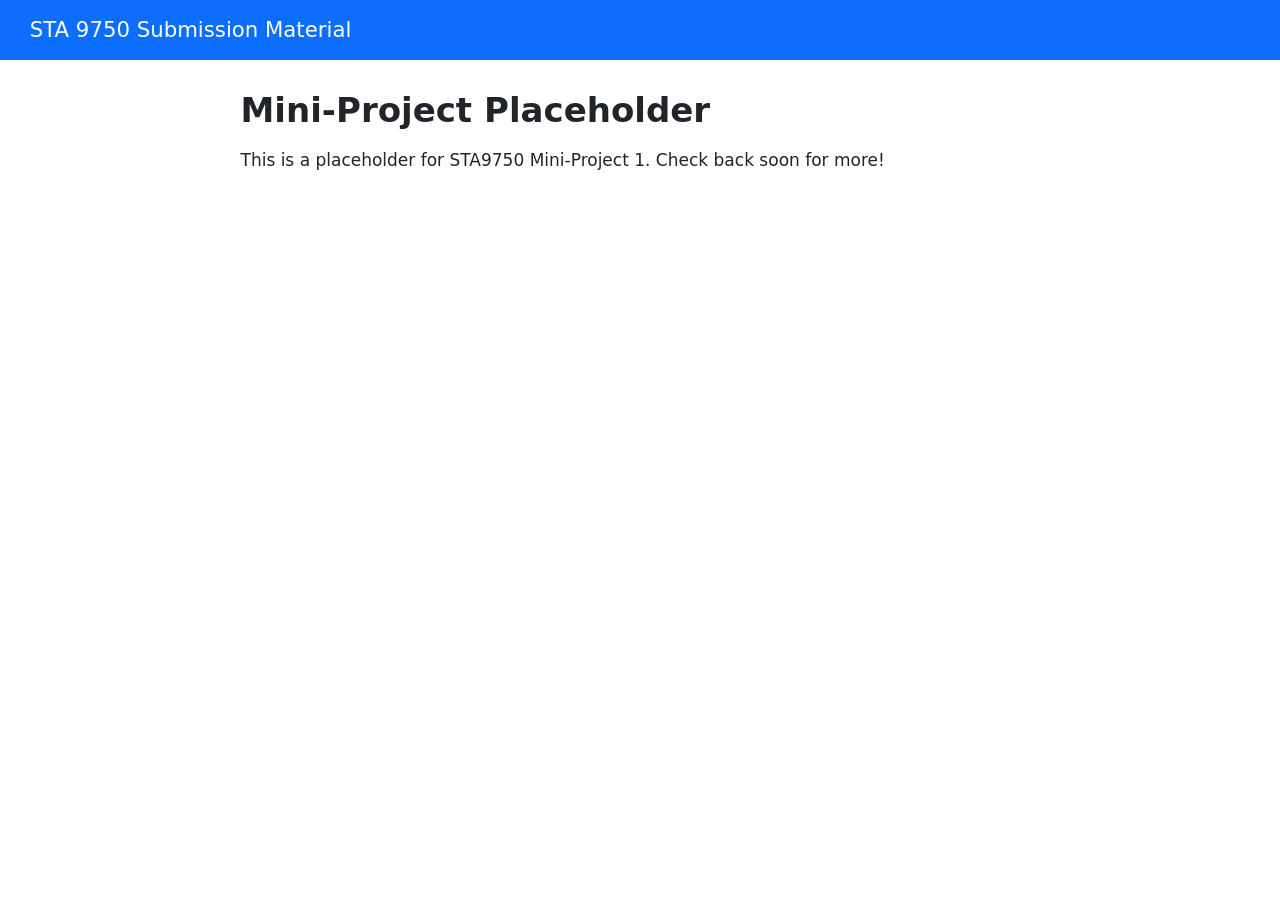
==== docs/mp01.html @ 12c5878e "Add mini-project placeholders" ====
<!DOCTYPE html>
<html xmlns="http://www.w3.org/1999/xhtml" lang="en" xml:lang="en"><head>

<meta charset="utf-8">
<meta name="generator" content="quarto-1.10.18">

<meta name="viewport" content="width=device-width, initial-scale=1.0, user-scalable=yes">


<title>Mini-Project Placeholder – STA 9750 Submission Material</title>
<style>
/* Default styles provided by pandoc.
** See https://pandoc.org/MANUAL.html#variables-for-html for config info.
*/
span.smallcaps{font-variant: small-caps;}
div.columns{display: flex; gap: 1.5em;}
div.column{flex: auto;}
@media screen {
div.columns{gap: min(4vw, 1.5em);}
div.column{overflow-x: auto;}
}
div.hanging-indent{margin-left: 1.5em; text-indent: -1.5em;}
ul.task-list{list-style: none;}
ul.task-list li input[type="checkbox"] {
  width: 0.8em;
  margin: 0 0.8em 0.2em -1em; /* quarto-specific, see https://github.com/quarto-dev/quarto-cli/issues/4556 */ 
  vertical-align: middle;
}
</style>


<script src="site_libs/quarto-nav/quarto-nav.js"></script>
<script src="site_libs/quarto-nav/headroom.min.js"></script>
<script src="site_libs/clipboard/clipboard.min.js"></script>
<script src="site_libs/quarto-search/autocomplete.umd.js"></script>
<script src="site_libs/quarto-search/fuse.min.js"></script>
<script src="site_libs/quarto-search/quarto-search.js"></script>
<meta name="quarto:offset" content="./">
<script src="site_libs/quarto-html/quarto.js" type="module"></script>
<script src="site_libs/quarto-html/tabsets/tabsets.js" type="module"></script>
<script src="site_libs/quarto-html/popper.min.js"></script>
<script src="site_libs/quarto-html/tippy.umd.min.js"></script>
<script src="site_libs/quarto-html/anchor.min.js"></script>
<link href="site_libs/quarto-html/tippy.css" rel="stylesheet">
<link href="site_libs/quarto-html/quarto-syntax-highlighting-64a204ab8560d761af7679ceaba22944.css" rel="stylesheet" id="quarto-text-highlighting-styles">
<script src="site_libs/bootstrap/bootstrap.min.js"></script>
<link href="site_libs/bootstrap/bootstrap-icons.css" rel="stylesheet">
<link href="site_libs/bootstrap/bootstrap-a9f7c53ffffb2ab028a0b0579c6d709a.min.css" rel="stylesheet" append-hash="true" id="quarto-bootstrap" data-mode="light">
<script id="quarto-search-options" type="application/json">{
  "location": "navbar",
  "copy-button": false,
  "collapse-after": 3,
  "panel-placement": "end",
  "type": "overlay",
  "limit": 50,
  "keyboard-shortcut": [
    "f",
    "/",
    "s"
  ],
  "show-item-context": false,
  "language": {
    "search-no-results-text": "No results",
    "search-matching-documents-text": "matching documents",
    "search-copy-link-title": "Copy link to search",
    "search-hide-matches-text": "Hide additional matches",
    "search-more-match-text": "more match in this document",
    "search-more-matches-text": "more matches in this document",
    "search-clear-button-title": "Clear",
    "search-text-placeholder": "",
    "search-detached-cancel-button-title": "Cancel",
    "search-submit-button-title": "Submit",
    "search-label": "Search"
  }
}</script>


</head>

<body class="nav-fixed fullcontent quarto-light">

<div id="quarto-search-results"></div>
  <header id="quarto-header" class="headroom fixed-top">
    <nav class="navbar navbar-expand-lg " data-bs-theme="dark">
      <div class="navbar-container container-fluid">
      <div class="navbar-brand-container mx-auto">
    <a class="navbar-brand" href="./index.html">
    <span class="navbar-title">STA 9750 Submission Material</span>
    </a>
  </div>
        <div class="quarto-navbar-tools tools-end">
</div>
      </div> <!-- /container-fluid -->
    </nav>
</header>
<!-- content -->
<div id="quarto-content" class="quarto-container page-columns page-rows-contents page-layout-article page-navbar">
<!-- sidebar -->
<!-- margin-sidebar -->
    
<!-- main -->
<main class="content" id="quarto-document-content">

<header id="title-block-header" class="quarto-title-block default">
<div class="quarto-title">
<h1 class="title">Mini-Project Placeholder</h1>
</div>



<div class="quarto-title-meta">

    
  
    
  </div>
  


</header>


<p>This is a placeholder for STA9750 Mini-Project 1. Check back soon for more!</p>



</main> <!-- /main -->
<script id="quarto-html-after-body" type="application/javascript">
  window.document.addEventListener("DOMContentLoaded", function (event) {
    const icon = "";
    const anchorJS = new window.AnchorJS();
    anchorJS.options = {
      placement: 'right',
      icon: icon
    };
    anchorJS.add('.anchored');
    const isCodeAnnotation = (el) => {
      for (const clz of el.classList) {
        if (clz.startsWith('code-annotation-')) {                     
          return true;
        }
      }
      return false;
    }
    const onCopySuccess = function(e) {
      // button target
      const button = e.trigger;
      // don't keep focus
      button.blur();
      // flash "checked"
      button.classList.add('code-copy-button-checked');
      var currentTitle = button.getAttribute("title");
      button.setAttribute("title", "Copied!");
      let tooltip;
      if (window.bootstrap) {
        button.setAttribute("data-bs-toggle", "tooltip");
        button.setAttribute("data-bs-placement", "left");
        button.setAttribute("data-bs-title", "Copied!");
        tooltip = new bootstrap.Tooltip(button, 
          { trigger: "manual", 
            customClass: "code-copy-button-tooltip",
            offset: [0, -8]});
        tooltip.show();    
      }
      setTimeout(function() {
        if (tooltip) {
          tooltip.hide();
          button.removeAttribute("data-bs-title");
          button.removeAttribute("data-bs-toggle");
          button.removeAttribute("data-bs-placement");
        }
        button.setAttribute("title", currentTitle);
        button.classList.remove('code-copy-button-checked');
      }, 1000);
      // clear code selection
      e.clearSelection();
    }
    const getTextToCopy = function(trigger) {
      const outerScaffold = trigger.parentElement.cloneNode(true);
      const codeEl = outerScaffold.querySelector('code');
      for (const childEl of codeEl.children) {
        if (isCodeAnnotation(childEl)) {
          childEl.remove();
        }
      }
      return codeEl.innerText;
    }
    const clipboard = new window.ClipboardJS('.code-copy-button:not([data-in-quarto-modal])', {
      text: getTextToCopy
    });
    clipboard.on('success', onCopySuccess);
    if (window.document.getElementById('quarto-embedded-source-code-modal')) {
      const clipboardModal = new window.ClipboardJS('.code-copy-button[data-in-quarto-modal]', {
        text: getTextToCopy,
        container: window.document.getElementById('quarto-embedded-source-code-modal')
      });
      clipboardModal.on('success', onCopySuccess);
    }
      var localhostRegex = new RegExp(/^(?:http|https):\/\/localhost\:?[0-9]*\//);
      var mailtoRegex = new RegExp(/^mailto:/);
        var filterRegex = new RegExp("https:\/\/kyalKyalLab\.github\.io\/STA9750-2026-FALL\/");
      var isInternal = (href) => {
          return filterRegex.test(href) || localhostRegex.test(href) || mailtoRegex.test(href);
      }
      // Inspect non-navigation links and adorn them if external
     var links = window.document.querySelectorAll('a[href]:not(.nav-link):not(.navbar-brand):not(.toc-action):not(.sidebar-link):not(.sidebar-item-toggle):not(.pagination-link):not(.no-external):not([aria-hidden]):not(.dropdown-item):not(.quarto-navigation-tool):not(.about-link)');
      for (var i=0; i<links.length; i++) {
        const link = links[i];
        if (!isInternal(link.href)) {
          // undo the damage that might have been done by quarto-nav.js in the case of
          // links that we want to consider external
          if (link.dataset.originalHref !== undefined) {
            link.href = link.dataset.originalHref;
          }
        }
      }
    function tippyHover(el, contentFn, onTriggerFn, onUntriggerFn) {
      const config = {
        allowHTML: true,
        maxWidth: 500,
        delay: 100,
        arrow: false,
        appendTo: function(el) {
            return el.parentElement;
        },
        interactive: true,
        interactiveBorder: 10,
        theme: 'quarto',
        placement: 'bottom-start',
      };
      if (contentFn) {
        config.content = contentFn;
      }
      if (onTriggerFn) {
        config.onTrigger = onTriggerFn;
      }
      if (onUntriggerFn) {
        config.onUntrigger = onUntriggerFn;
      }
      window.tippy(el, config); 
    }
    const noterefs = window.document.querySelectorAll('a[role="doc-noteref"]');
    for (var i=0; i<noterefs.length; i++) {
      const ref = noterefs[i];
      tippyHover(ref, function() {
        // use id or data attribute instead here
        let href = ref.getAttribute('data-footnote-href') || ref.getAttribute('href');
        try { href = new URL(href).hash; } catch {}
        const id = href.replace(/^#\/?/, "");
        const note = window.document.getElementById(id);
        if (note) {
          return note.innerHTML;
        } else {
          return "";
        }
      });
    }
    const xrefs = window.document.querySelectorAll('a.quarto-xref');
    const processXRef = (id, note) => {
      // Strip column container classes
      const stripColumnClz = (el) => {
        el.classList.remove("page-full", "page-columns");
        if (el.children) {
          for (const child of el.children) {
            stripColumnClz(child);
          }
        }
      }
      stripColumnClz(note)
      if (id === null || id.startsWith('sec-')) {
        // Special case sections, only their first couple elements
        const container = document.createElement("div");
        if (note.children && note.children.length > 2) {
          container.appendChild(note.children[0].cloneNode(true));
          for (let i = 1; i < note.children.length; i++) {
            const child = note.children[i];
            if (child.tagName === "P" && child.innerText === "") {
              continue;
            } else {
              container.appendChild(child.cloneNode(true));
              break;
            }
          }
          if (window.Quarto?.typesetMath) {
            window.Quarto.typesetMath(container);
          }
          return container.innerHTML
        } else {
          if (window.Quarto?.typesetMath) {
            window.Quarto.typesetMath(note);
          }
          return note.innerHTML;
        }
      } else {
        // Remove any anchor links if they are present
        const anchorLink = note.querySelector('a.anchorjs-link');
        if (anchorLink) {
          anchorLink.remove();
        }
        if (window.Quarto?.typesetMath) {
          window.Quarto.typesetMath(note);
        }
        if (note.classList.contains("callout")) {
          return note.outerHTML;
        } else {
          return note.innerHTML;
        }
      }
    }
    for (var i=0; i<xrefs.length; i++) {
      const xref = xrefs[i];
      tippyHover(xref, undefined, function(instance) {
        instance.disable();
        let url = xref.getAttribute('href');
        let hash = undefined; 
        if (url.startsWith('#')) {
          hash = url;
        } else {
          try { hash = new URL(url).hash; } catch {}
        }
        if (hash) {
          const id = hash.replace(/^#\/?/, "");
          const note = window.document.getElementById(id);
          if (note !== null) {
            try {
              const html = processXRef(id, note.cloneNode(true));
              instance.setContent(html);
            } finally {
              instance.enable();
              instance.show();
            }
          } else {
            // See if we can fetch this
            fetch(url.split('#')[0])
            .then(res => res.text())
            .then(html => {
              const parser = new DOMParser();
              const htmlDoc = parser.parseFromString(html, "text/html");
              const note = htmlDoc.getElementById(id);
              if (note !== null) {
                const html = processXRef(id, note);
                instance.setContent(html);
              } 
            }).finally(() => {
              instance.enable();
              instance.show();
            });
          }
        } else {
          // See if we can fetch a full url (with no hash to target)
          // This is a special case and we should probably do some content thinning / targeting
          fetch(url)
          .then(res => res.text())
          .then(html => {
            const parser = new DOMParser();
            const htmlDoc = parser.parseFromString(html, "text/html");
            const note = htmlDoc.querySelector('main.content');
            if (note !== null) {
              // This should only happen for chapter cross references
              // (since there is no id in the URL)
              // remove the first header
              if (note.children.length > 0 && note.children[0].tagName === "HEADER") {
                note.children[0].remove();
              }
              const html = processXRef(null, note);
              instance.setContent(html);
            } 
          }).finally(() => {
            instance.enable();
            instance.show();
          });
        }
      }, function(instance) {
      });
    }
        let selectedAnnoteEl;
        const selectorForAnnotation = ( cell, annotation) => {
          let cellAttr = 'data-code-cell="' + cell + '"';
          let lineAttr = 'data-code-annotation="' +  annotation + '"';
          const selector = 'span[' + cellAttr + '][' + lineAttr + ']';
          return selector;
        }
        const selectCodeLines = (annoteEl) => {
          const doc = window.document;
          const targetCell = annoteEl.getAttribute("data-target-cell");
          const targetAnnotation = annoteEl.getAttribute("data-target-annotation");
          const annoteSpan = window.document.querySelector(selectorForAnnotation(targetCell, targetAnnotation));
          const lines = annoteSpan.getAttribute("data-code-lines").split(",");
          const lineIds = lines.map((line) => {
            return targetCell + "-" + line;
          })
          let top = null;
          let height = null;
          let parent = null;
          if (lineIds.length > 0) {
              //compute the position of the single el (top and bottom and make a div)
              const el = window.document.getElementById(lineIds[0]);
              top = el.offsetTop;
              height = el.offsetHeight;
              parent = el.parentElement.parentElement;
            if (lineIds.length > 1) {
              const lastEl = window.document.getElementById(lineIds[lineIds.length - 1]);
              const bottom = lastEl.offsetTop + lastEl.offsetHeight;
              height = bottom - top;
            }
            if (top !== null && height !== null && parent !== null) {
              // cook up a div (if necessary) and position it 
              let div = window.document.getElementById("code-annotation-line-highlight");
              if (div === null) {
                div = window.document.createElement("div");
                div.setAttribute("id", "code-annotation-line-highlight");
                div.style.position = 'absolute';
                parent.appendChild(div);
              }
              div.style.top = top - 2 + "px";
              div.style.height = height + 4 + "px";
              div.style.left = 0;
              let gutterDiv = window.document.getElementById("code-annotation-line-highlight-gutter");
              if (gutterDiv === null) {
                gutterDiv = window.document.createElement("div");
                gutterDiv.setAttribute("id", "code-annotation-line-highlight-gutter");
                gutterDiv.style.position = 'absolute';
                const codeCell = window.document.getElementById(targetCell);
                const gutter = codeCell.querySelector('.code-annotation-gutter');
                gutter.appendChild(gutterDiv);
              }
              gutterDiv.style.top = top - 2 + "px";
              gutterDiv.style.height = height + 4 + "px";
            }
            selectedAnnoteEl = annoteEl;
          }
        };
        const unselectCodeLines = () => {
          const elementsIds = ["code-annotation-line-highlight", "code-annotation-line-highlight-gutter"];
          elementsIds.forEach((elId) => {
            const div = window.document.getElementById(elId);
            if (div) {
              div.remove();
            }
          });
          selectedAnnoteEl = undefined;
        };
          // Handle positioning of the toggle
      window.addEventListener(
        "resize",
        throttle(() => {
          elRect = undefined;
          if (selectedAnnoteEl) {
            selectCodeLines(selectedAnnoteEl);
          }
        }, 10)
      );
      function throttle(fn, ms) {
      let throttle = false;
      let timer;
        return (...args) => {
          if(!throttle) { // first call gets through
              fn.apply(this, args);
              throttle = true;
          } else { // all the others get throttled
              if(timer) clearTimeout(timer); // cancel #2
              timer = setTimeout(() => {
                fn.apply(this, args);
                timer = throttle = false;
              }, ms);
          }
        };
      }
        // Attach click handler to the DT
        const annoteDls = window.document.querySelectorAll('dt[data-target-cell]');
        for (const annoteDlNode of annoteDls) {
          annoteDlNode.addEventListener('click', (event) => {
            const clickedEl = event.target;
            if (clickedEl !== selectedAnnoteEl) {
              unselectCodeLines();
              const activeEl = window.document.querySelector('dt[data-target-cell].code-annotation-active');
              if (activeEl) {
                activeEl.classList.remove('code-annotation-active');
              }
              selectCodeLines(clickedEl);
              clickedEl.classList.add('code-annotation-active');
            } else {
              // Unselect the line
              unselectCodeLines();
              clickedEl.classList.remove('code-annotation-active');
            }
          });
        }
    const findCites = (el) => {
      const parentEl = el.parentElement;
      if (parentEl) {
        const cites = parentEl.dataset.cites;
        if (cites) {
          return {
            el,
            cites: cites.split(' ')
          };
        } else {
          return findCites(el.parentElement)
        }
      } else {
        return undefined;
      }
    };
    var bibliorefs = window.document.querySelectorAll('a[role="doc-biblioref"]');
    for (var i=0; i<bibliorefs.length; i++) {
      const ref = bibliorefs[i];
      const citeInfo = findCites(ref);
      if (citeInfo) {
        tippyHover(citeInfo.el, function() {
          var popup = window.document.createElement('div');
          citeInfo.cites.forEach(function(cite) {
            var citeDiv = window.document.createElement('div');
            citeDiv.classList.add('hanging-indent');
            citeDiv.classList.add('csl-entry');
            var biblioDiv = window.document.getElementById('ref-' + cite);
            if (biblioDiv) {
              citeDiv.innerHTML = biblioDiv.innerHTML;
            }
            popup.appendChild(citeDiv);
          });
          return popup.innerHTML;
        });
      }
    }
  });
  </script>
</div> <!-- /content -->




</body></html>
---- docs/site_libs/quarto-html/tippy.css ----
.tippy-box[data-animation=fade][data-state=hidden]{opacity:0}[data-tippy-root]{max-width:calc(100vw - 10px)}.tippy-box{position:relative;background-color:#333;color:#fff;border-radius:4px;font-size:14px;line-height:1.4;white-space:normal;outline:0;transition-property:transform,visibility,opacity}.tippy-box[data-placement^=top]>.tippy-arrow{bottom:0}.tippy-box[data-placement^=top]>.tippy-arrow:before{bottom:-7px;left:0;border-width:8px 8px 0;border-top-color:initial;transform-origin:center top}.tippy-box[data-placement^=bottom]>.tippy-arrow{top:0}.tippy-box[data-placement^=bottom]>.tippy-arrow:before{top:-7px;left:0;border-width:0 8px 8px;border-bottom-color:initial;transform-origin:center bottom}.tippy-box[data-placement^=left]>.tippy-arrow{right:0}.tippy-box[data-placement^=left]>.tippy-arrow:before{border-width:8px 0 8px 8px;border-left-color:initial;right:-7px;transform-origin:center left}.tippy-box[data-placement^=right]>.tippy-arrow{left:0}.tippy-box[data-placement^=right]>.tippy-arrow:before{left:-7px;border-width:8px 8px 8px 0;border-right-color:initial;transform-origin:center right}.tippy-box[data-inertia][data-state=visible]{transition-timing-function:cubic-bezier(.54,1.5,.38,1.11)}.tippy-arrow{width:16px;height:16px;color:#333}.tippy-arrow:before{content:"";position:absolute;border-color:transparent;border-style:solid}.tippy-content{position:relative;padding:5px 9px;z-index:1}
---- docs/site_libs/quarto-html/quarto-syntax-highlighting-64a204ab8560d761af7679ceaba22944.css ----
/* quarto syntax highlight colors */
:root {
  --quarto-hl-ot-color: #003B4F;
  --quarto-hl-at-color: #657422;
  --quarto-hl-ss-color: #20794D;
  --quarto-hl-an-color: #5E5E5E;
  --quarto-hl-fu-color: #4758AB;
  --quarto-hl-st-color: #20794D;
  --quarto-hl-cf-color: #003B4F;
  --quarto-hl-op-color: #5E5E5E;
  --quarto-hl-er-color: #AD0000;
  --quarto-hl-bn-color: #AD0000;
  --quarto-hl-al-color: #AD0000;
  --quarto-hl-va-color: #111111;
  --quarto-hl-bu-color: inherit;
  --quarto-hl-ex-color: inherit;
  --quarto-hl-pp-color: #AD0000;
  --quarto-hl-in-color: #5E5E5E;
  --quarto-hl-vs-color: #20794D;
  --quarto-hl-wa-color: #5E5E5E;
  --quarto-hl-do-color: #5E5E5E;
  --quarto-hl-im-color: #00769E;
  --quarto-hl-ch-color: #20794D;
  --quarto-hl-dt-color: #AD0000;
  --quarto-hl-fl-color: #AD0000;
  --quarto-hl-co-color: #5E5E5E;
  --quarto-hl-cv-color: #5E5E5E;
  --quarto-hl-cn-color: #8f5902;
  --quarto-hl-sc-color: #5E5E5E;
  --quarto-hl-dv-color: #AD0000;
  --quarto-hl-kw-color: #003B4F;
}

/* other quarto variables */
:root {
  --quarto-font-monospace: SFMono-Regular, Menlo, Monaco, Consolas, "Liberation Mono", "Courier New", monospace;
}

/* syntax highlight based on Pandoc's rules */
pre > code.sourceCode > span {
  color: #003B4F;
}

code.sourceCode > span {
  color: #003B4F;
}

div.sourceCode,
div.sourceCode pre.sourceCode {
  color: #003B4F;
}

/* Normal */
code span {
  color: #003B4F;
}

/* Alert */
code span.al {
  color: #AD0000;
  font-style: inherit;
}

/* Annotation */
code span.an {
  color: #5E5E5E;
  font-style: inherit;
}

/* Attribute */
code span.at {
  color: #657422;
  font-style: inherit;
}

/* BaseN */
code span.bn {
  color: #AD0000;
  font-style: inherit;
}

/* BuiltIn */
code span.bu {
  font-style: inherit;
}

/* ControlFlow */
code span.cf {
  color: #003B4F;
  font-weight: bold;
  font-style: inherit;
}

/* Char */
code span.ch {
  color: #20794D;
  font-style: inherit;
}

/* Constant */
code span.cn {
  color: #8f5902;
  font-style: inherit;
}

/* Comment */
code span.co {
  color: #5E5E5E;
  font-style: inherit;
}

/* CommentVar */
code span.cv {
  color: #5E5E5E;
  font-style: italic;
}

/* Documentation */
code span.do {
  color: #5E5E5E;
  font-style: italic;
}

/* DataType */
code span.dt {
  color: #AD0000;
  font-style: inherit;
}

/* DecVal */
code span.dv {
  color: #AD0000;
  font-style: inherit;
}

/* Error */
code span.er {
  color: #AD0000;
  font-style: inherit;
}

/* Extension */
code span.ex {
  font-style: inherit;
}

/* Float */
code span.fl {
  color: #AD0000;
  font-style: inherit;
}

/* Function */
code span.fu {
  color: #4758AB;
  font-style: inherit;
}

/* Import */
code span.im {
  color: #00769E;
  font-style: inherit;
}

/* Information */
code span.in {
  color: #5E5E5E;
  font-style: inherit;
}

/* Keyword */
code span.kw {
  color: #003B4F;
  font-weight: bold;
  font-style: inherit;
}

/* Operator */
code span.op {
  color: #5E5E5E;
  font-style: inherit;
}

/* Other */
code span.ot {
  color: #003B4F;
  font-style: inherit;
}

/* Preprocessor */
code span.pp {
  color: #AD0000;
  font-style: inherit;
}

/* SpecialChar */
code span.sc {
  color: #5E5E5E;
  font-style: inherit;
}

/* SpecialString */
code span.ss {
  color: #20794D;
  font-style: inherit;
}

/* String */
code span.st {
  color: #20794D;
  font-style: inherit;
}

/* Variable */
code span.va {
  color: #111111;
  font-style: inherit;
}

/* VerbatimString */
code span.vs {
  color: #20794D;
  font-style: inherit;
}

/* Warning */
code span.wa {
  color: #5E5E5E;
  font-style: italic;
}

.prevent-inlining {
  content: "</";
}

/*# sourceMappingURL=9d8d5bb603a83b8298b89080a598c93b.css.map */
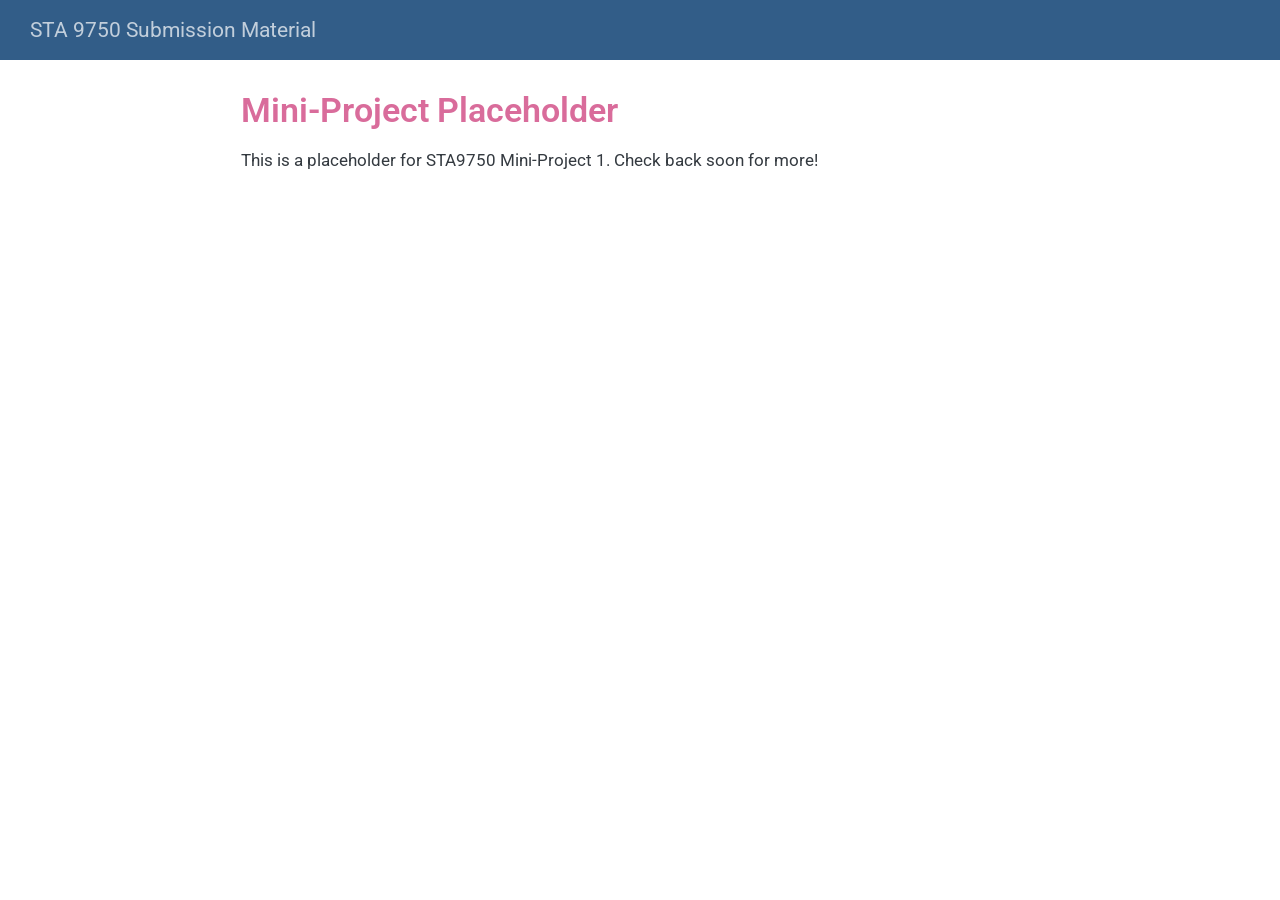
==== commit 575f5521: "update the bio and change the title color" ====
--- a/docs/mp01.html
+++ b/docs/mp01.html
@@ -45,7 +45,7 @@
 <link href="site_libs/quarto-html/quarto-syntax-highlighting-64a204ab8560d761af7679ceaba22944.css" rel="stylesheet" id="quarto-text-highlighting-styles">
 <script src="site_libs/bootstrap/bootstrap.min.js"></script>
 <link href="site_libs/bootstrap/bootstrap-icons.css" rel="stylesheet">
-<link href="site_libs/bootstrap/bootstrap-a9f7c53ffffb2ab028a0b0579c6d709a.min.css" rel="stylesheet" append-hash="true" id="quarto-bootstrap" data-mode="light">
+<link href="site_libs/bootstrap/bootstrap-ecffb29ab86c51f33a5c8b4be15da6e0.min.css" rel="stylesheet" append-hash="true" id="quarto-bootstrap" data-mode="light">
 <script id="quarto-search-options" type="application/json">{
   "location": "navbar",
   "copy-button": false,
@@ -75,6 +75,7 @@
 }</script>
 
 
+<link rel="stylesheet" href="styles.css">
 </head>
 
 <body class="nav-fixed fullcontent quarto-light">
--- a/docs/styles.css
+++ b/docs/styles.css
@@ -0,0 +1,3 @@
+h1.title {
+  color: #d96c9b;
+}
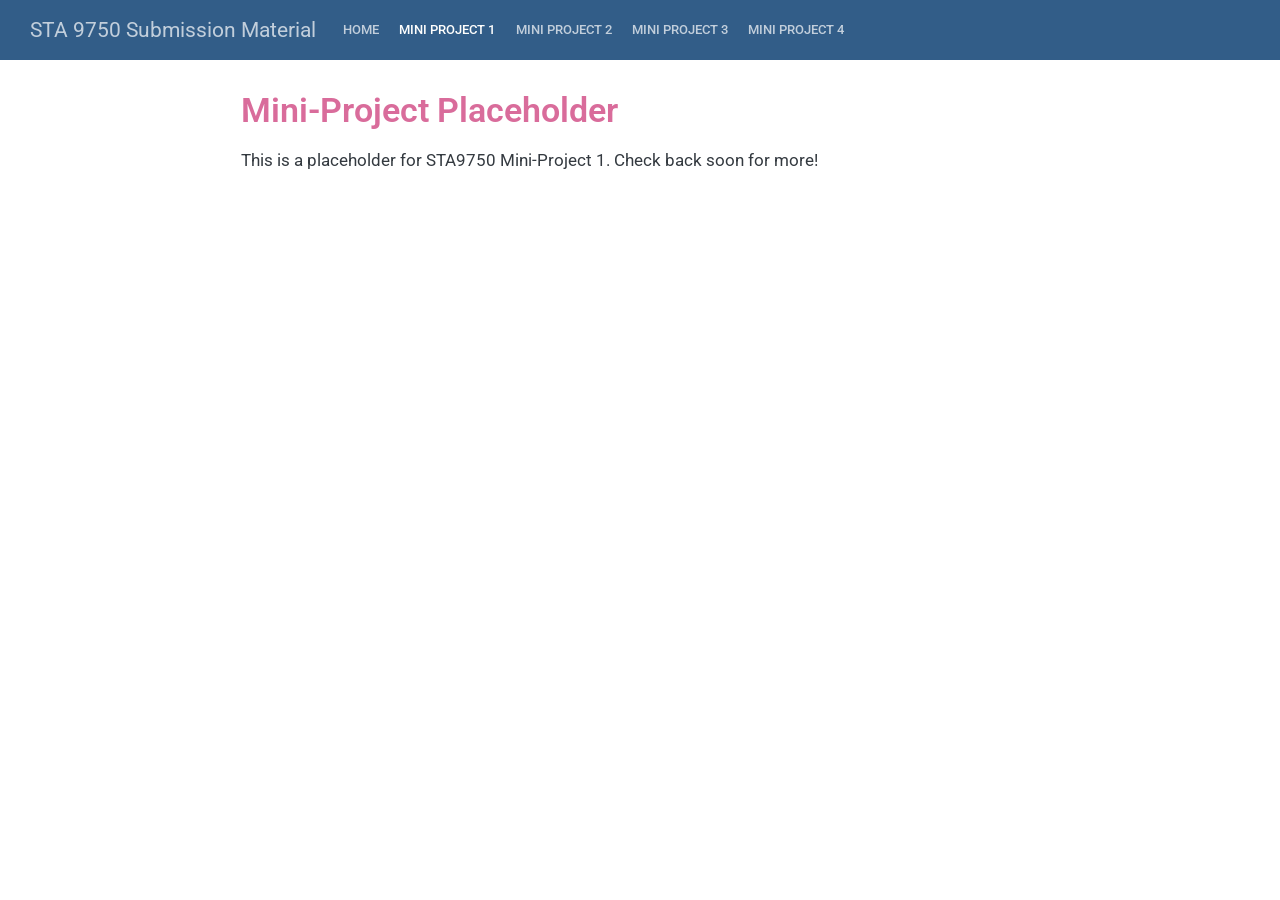
==== commit 70ea3545: "Add mini project navigation tabs" ====
--- a/docs/mp01.html
+++ b/docs/mp01.html
@@ -89,7 +89,34 @@
     <span class="navbar-title">STA 9750 Submission Material</span>
     </a>
   </div>
-        <div class="quarto-navbar-tools tools-end">
+          <button class="navbar-toggler" type="button" data-bs-toggle="collapse" data-bs-target="#navbarCollapse" aria-controls="navbarCollapse" role="menu" aria-expanded="false" aria-label="Toggle navigation" onclick="if (window.quartoToggleHeadroom) { window.quartoToggleHeadroom(); }">
+  <span class="navbar-toggler-icon"></span>
+</button>
+          <div class="collapse navbar-collapse" id="navbarCollapse">
+            <ul class="navbar-nav navbar-nav-scroll me-auto">
+  <li class="nav-item">
+    <a class="nav-link" href="./index.html"> 
+<span class="menu-text">Home</span></a>
+  </li>  
+  <li class="nav-item">
+    <a class="nav-link active" href="./mp01.html" aria-current="page"> 
+<span class="menu-text">Mini Project 1</span></a>
+  </li>  
+  <li class="nav-item">
+    <a class="nav-link" href="./mp02.html"> 
+<span class="menu-text">Mini Project 2</span></a>
+  </li>  
+  <li class="nav-item">
+    <a class="nav-link" href="./mp03.html"> 
+<span class="menu-text">Mini Project 3</span></a>
+  </li>  
+  <li class="nav-item">
+    <a class="nav-link" href="./mp04.html"> 
+<span class="menu-text">Mini Project 4</span></a>
+  </li>  
+</ul>
+          </div> <!-- /navcollapse -->
+            <div class="quarto-navbar-tools">
 </div>
       </div> <!-- /container-fluid -->
     </nav>
--- a/docs/styles.css
+++ b/docs/styles.css
@@ -1,3 +1,33 @@
 h1.title {
   color: #d96c9b;
-}+}
+
+
+/* Cute pink social buttons */
+
+.connect-buttons {
+  display: flex;
+  gap: 12px;
+  flex-wrap: wrap;
+  margin-top: 15px;
+}
+
+.connect-button {
+  display: inline-block;
+  background-color: #FCE4EC;
+  color: #AD326A !important;
+  padding: 11px 24px;
+  border-radius: 30px;
+  border: 1px solid #F8BBD0;
+  font-weight: 600;
+  text-decoration: none !important;
+  box-shadow: 0 3px 8px rgba(180, 55, 100, 0.10);
+  transition: all 0.2s ease;
+}
+
+.connect-button:hover {
+  background-color: #E96B9B;
+  color: white !important;
+  border-color: #E96B9B;
+  transform: translateY(-2px);
+}
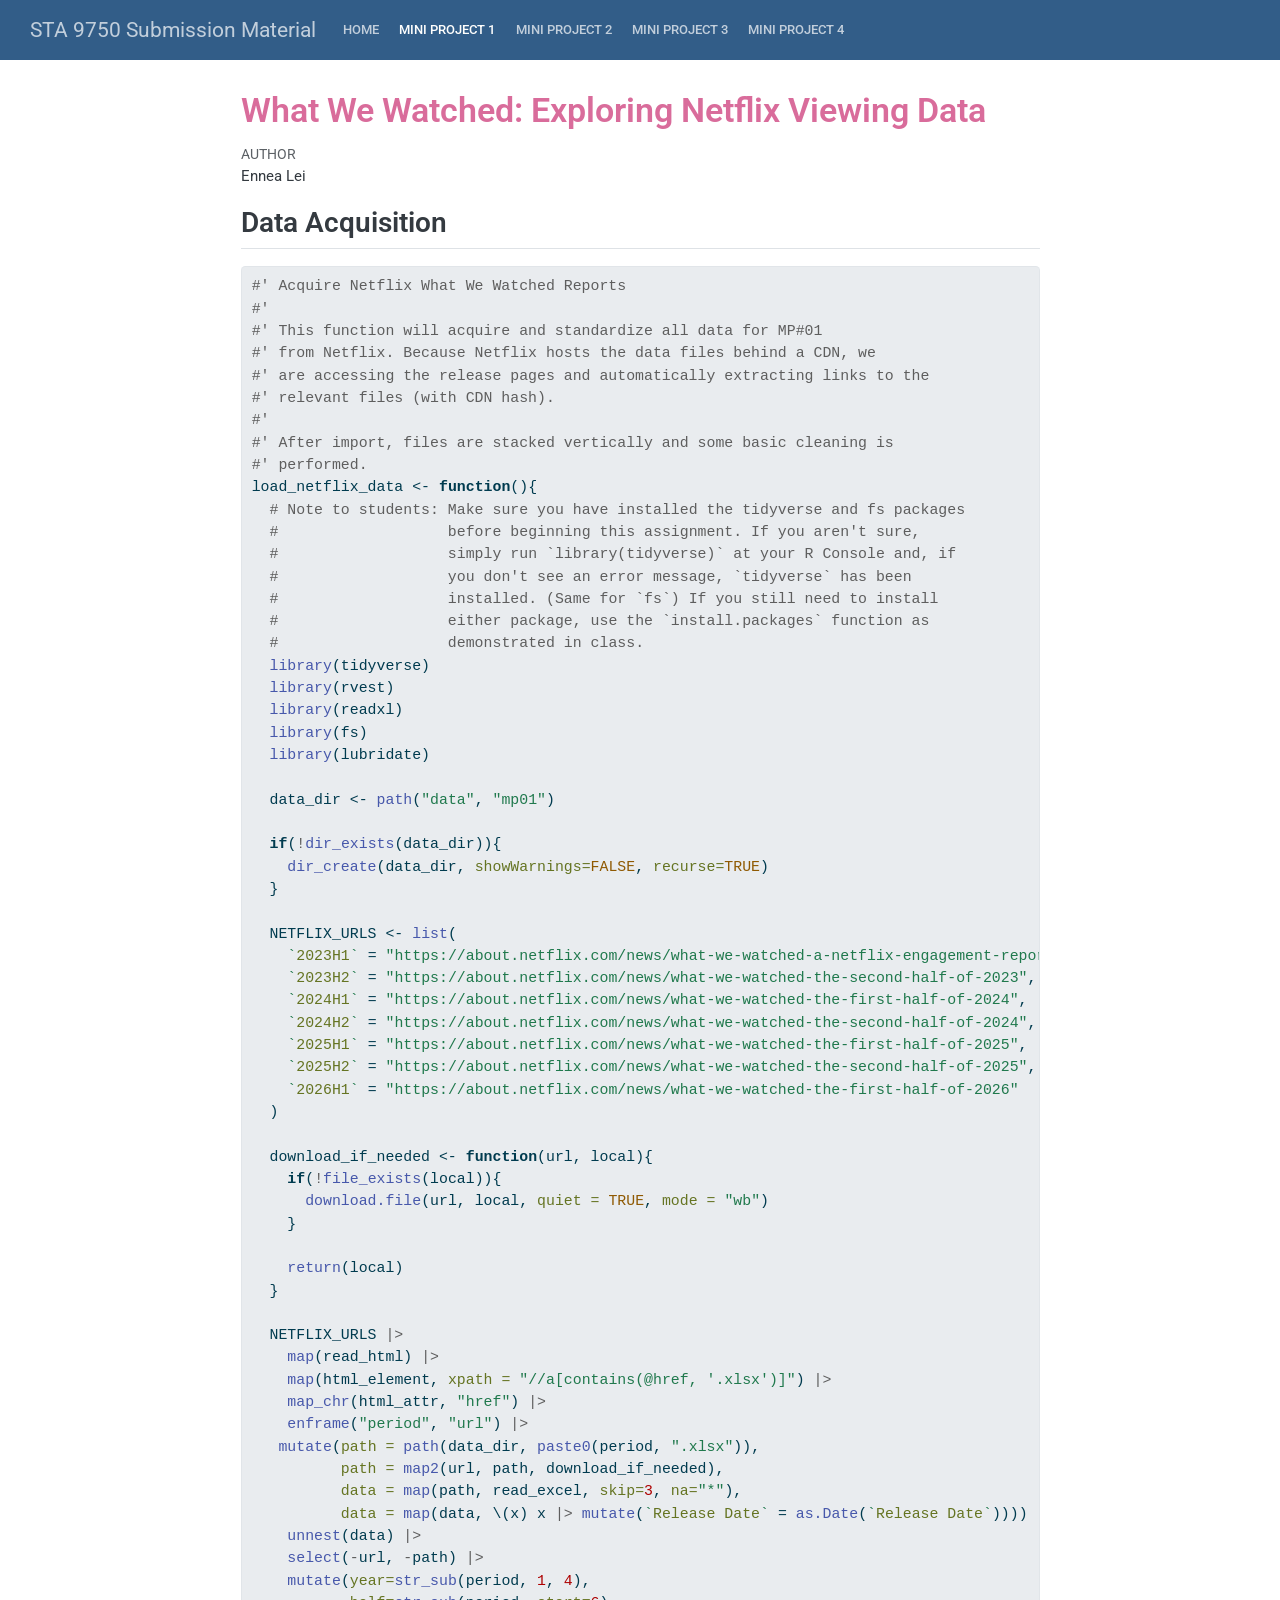
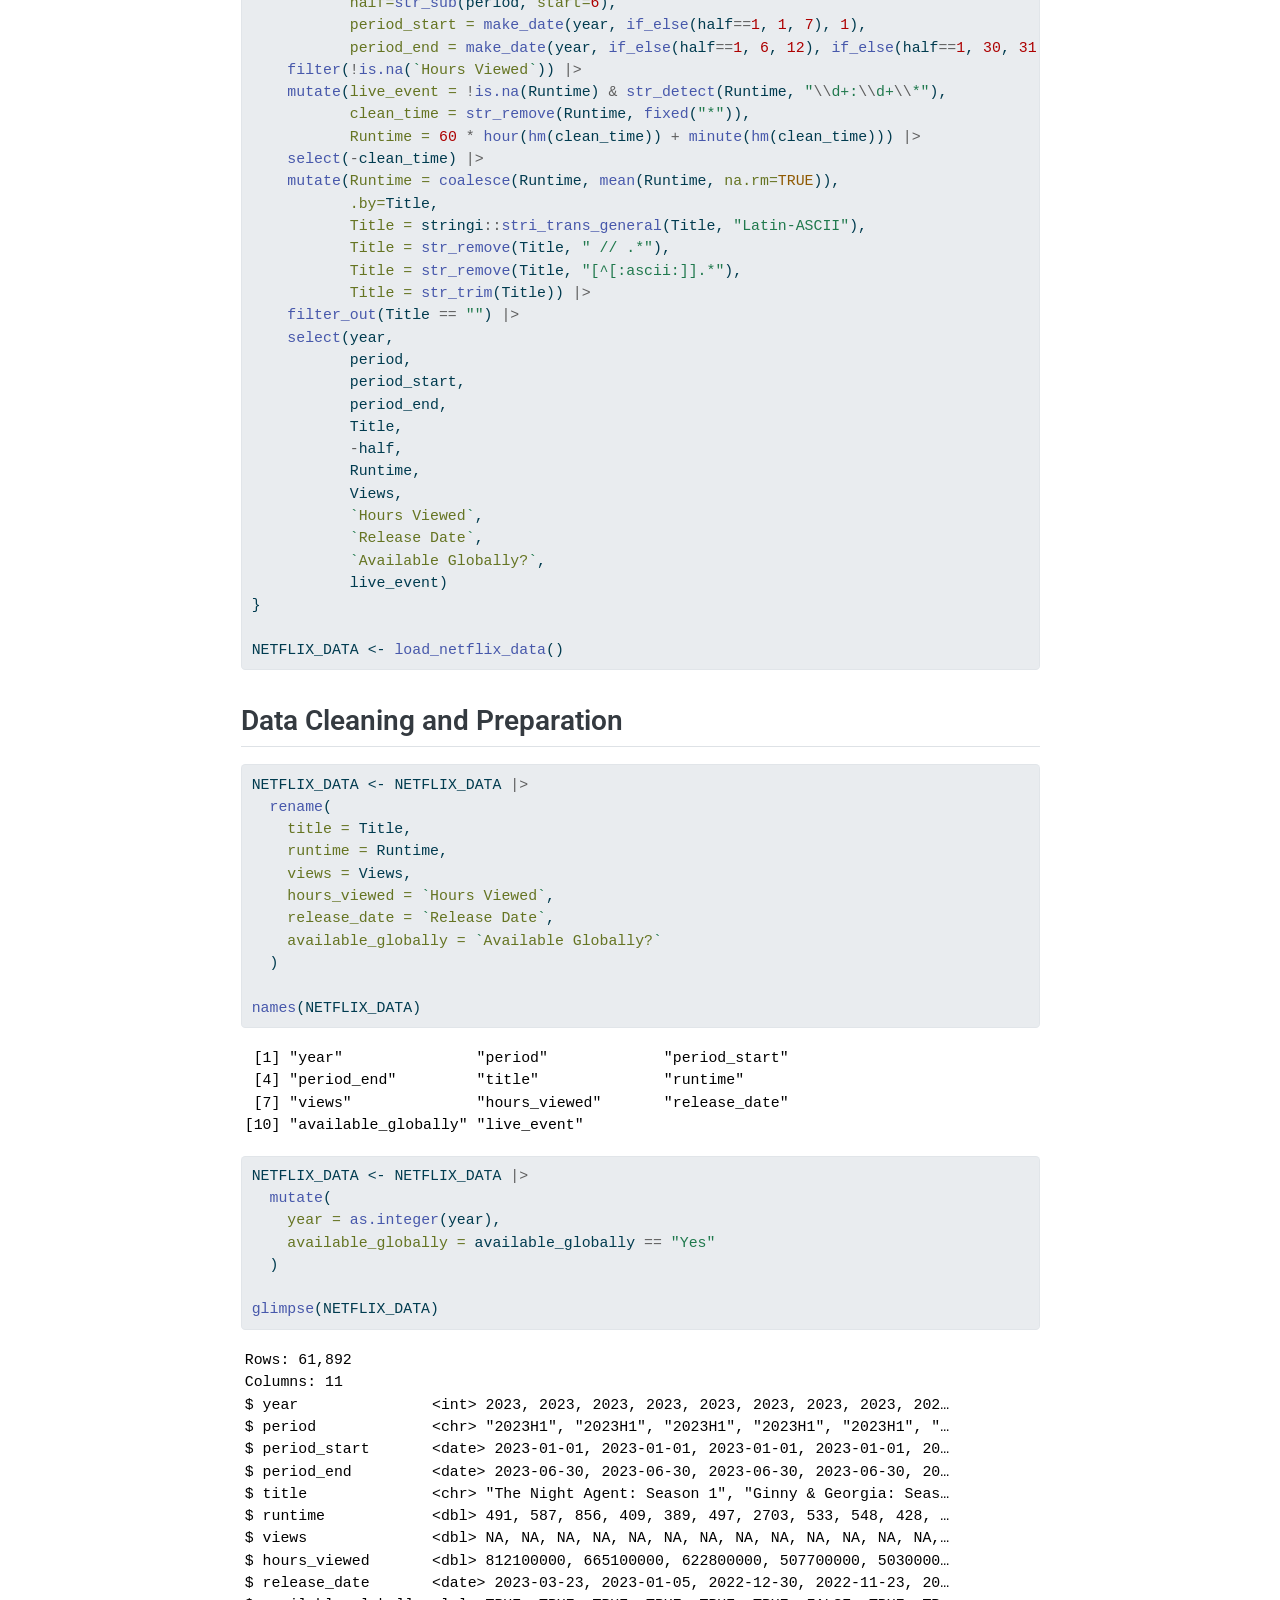
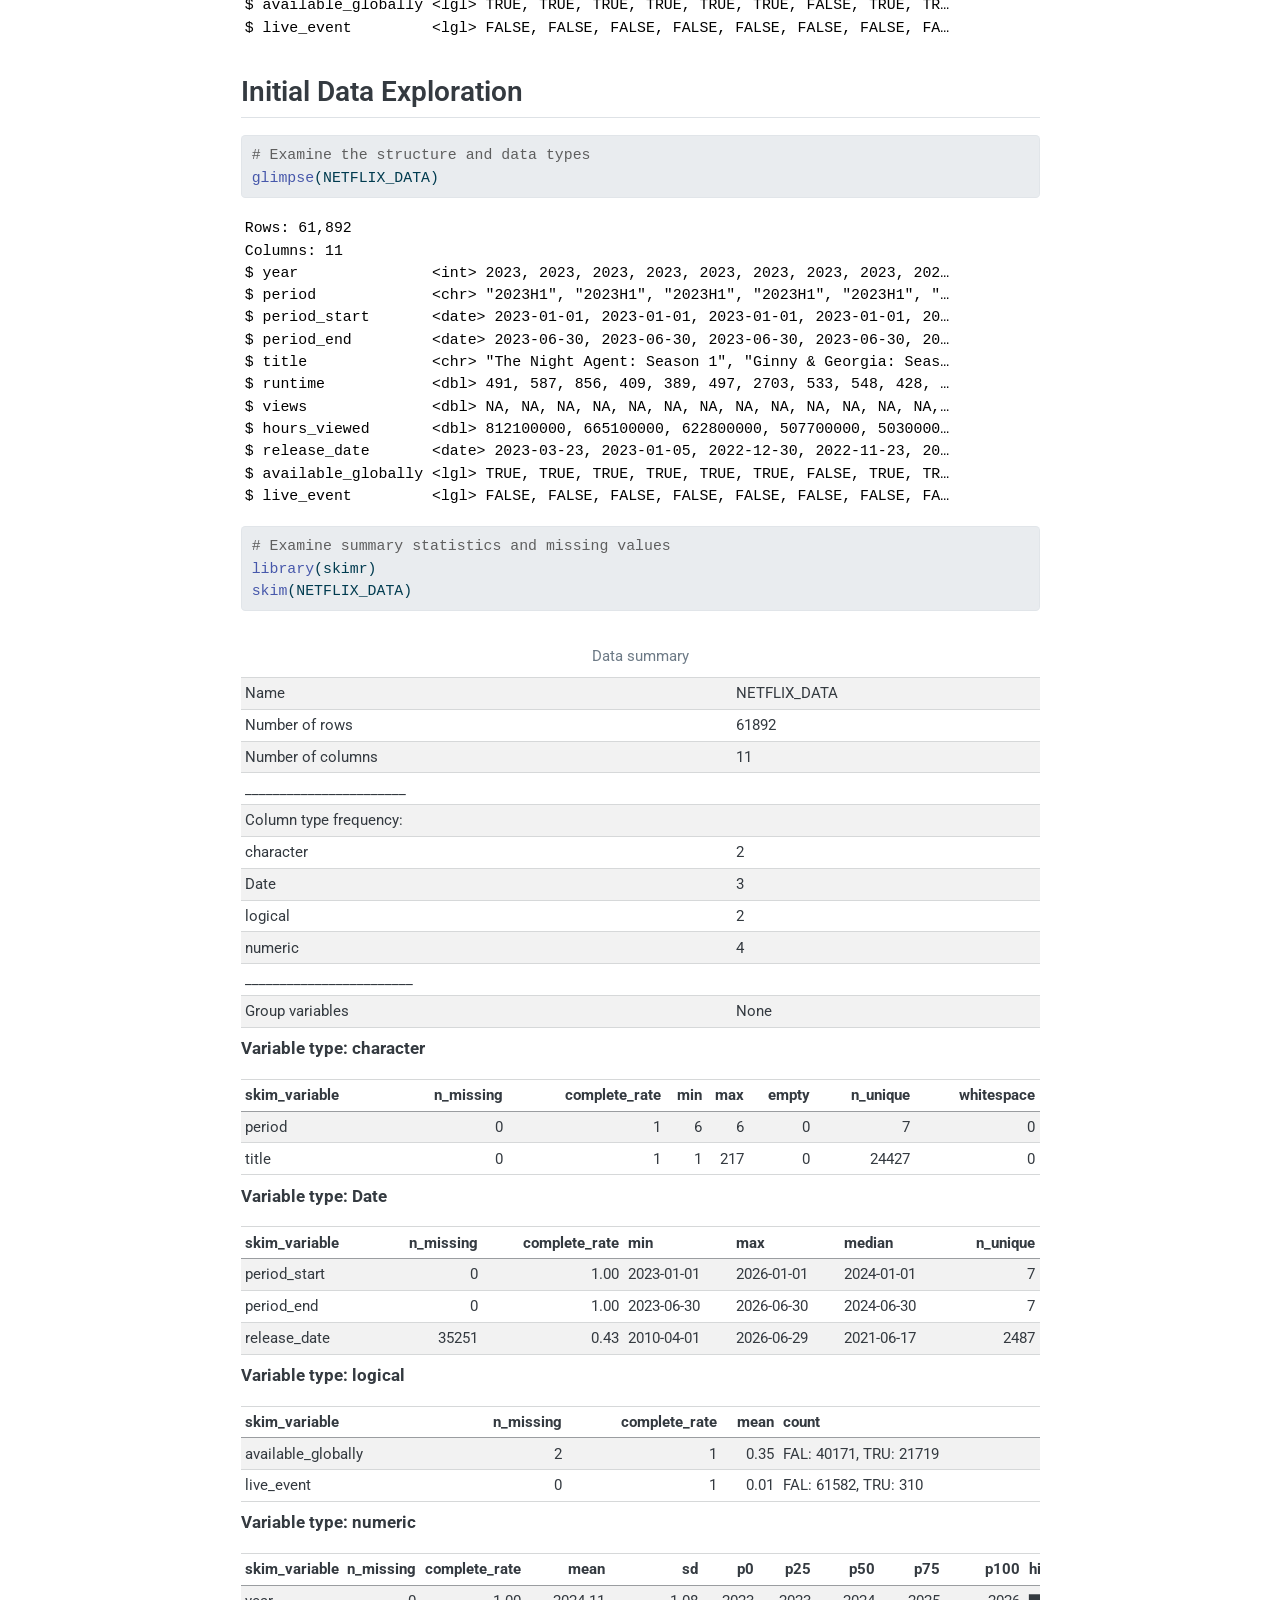
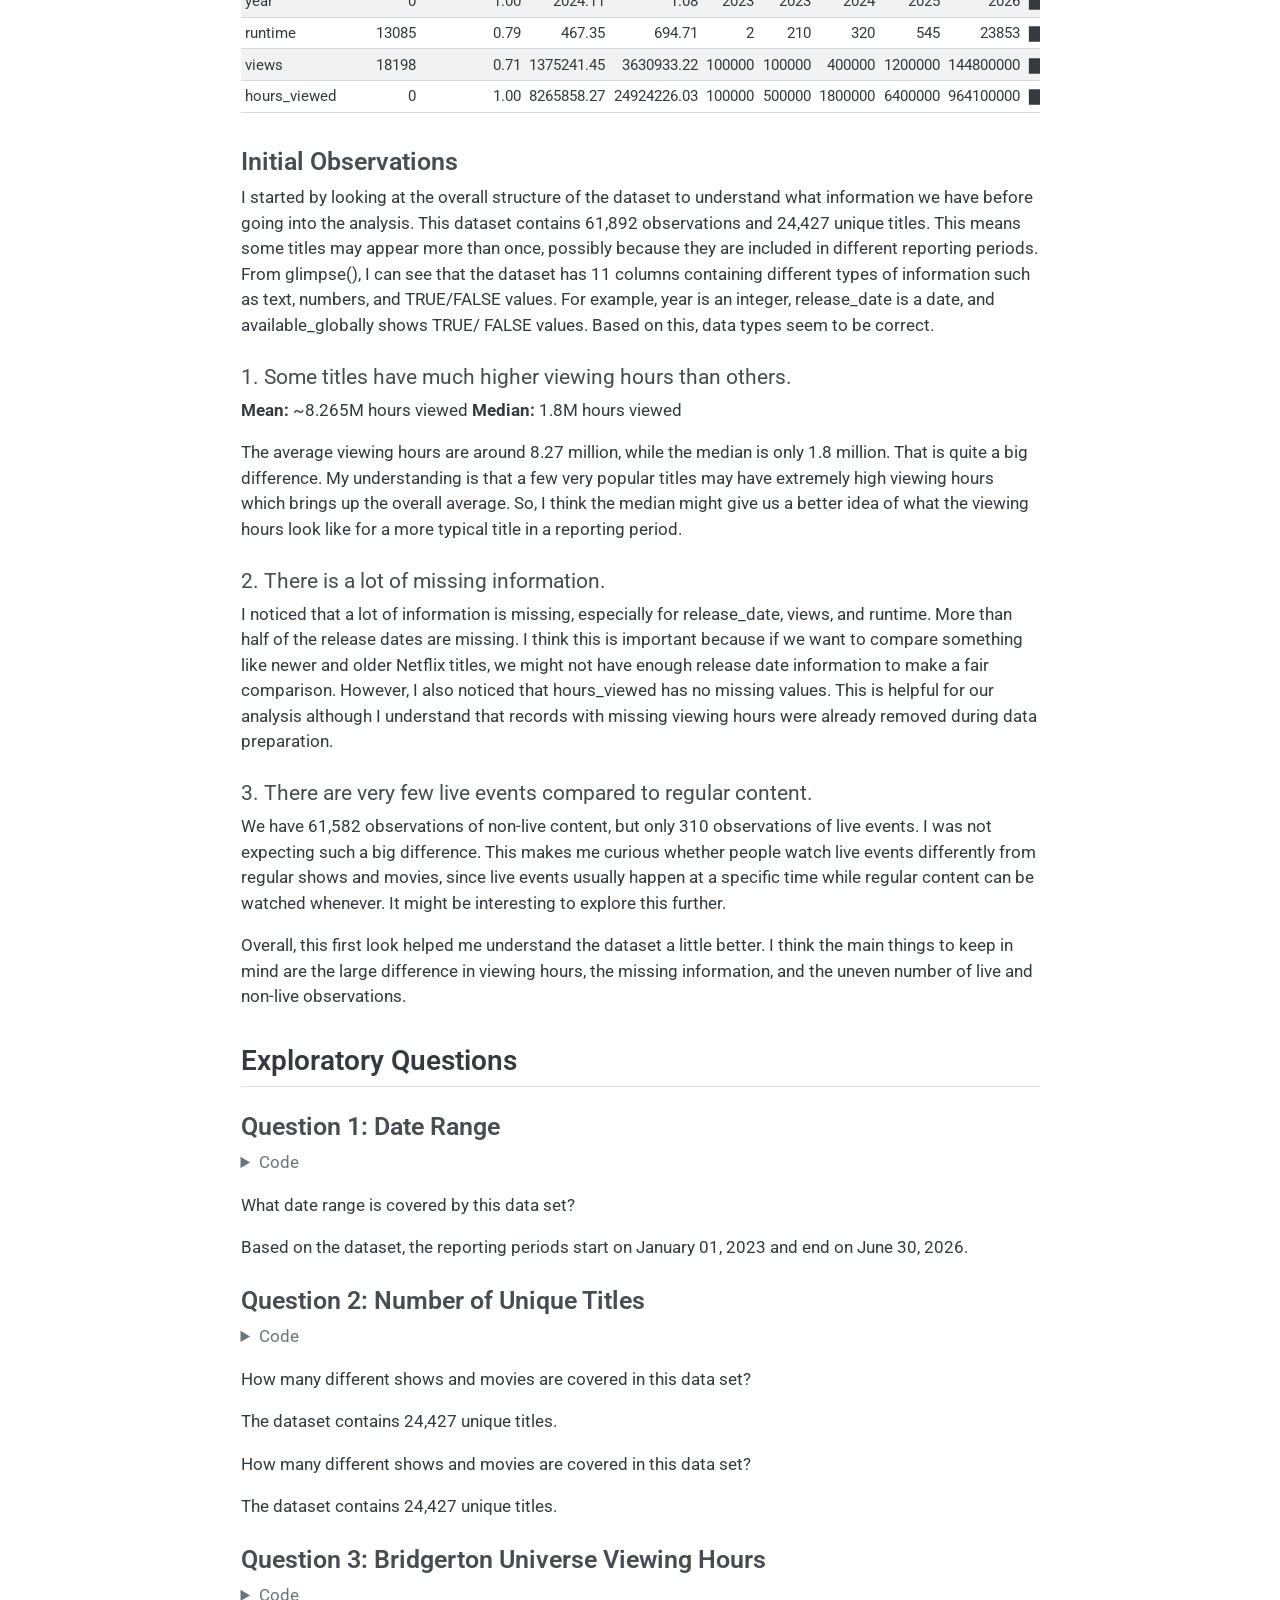
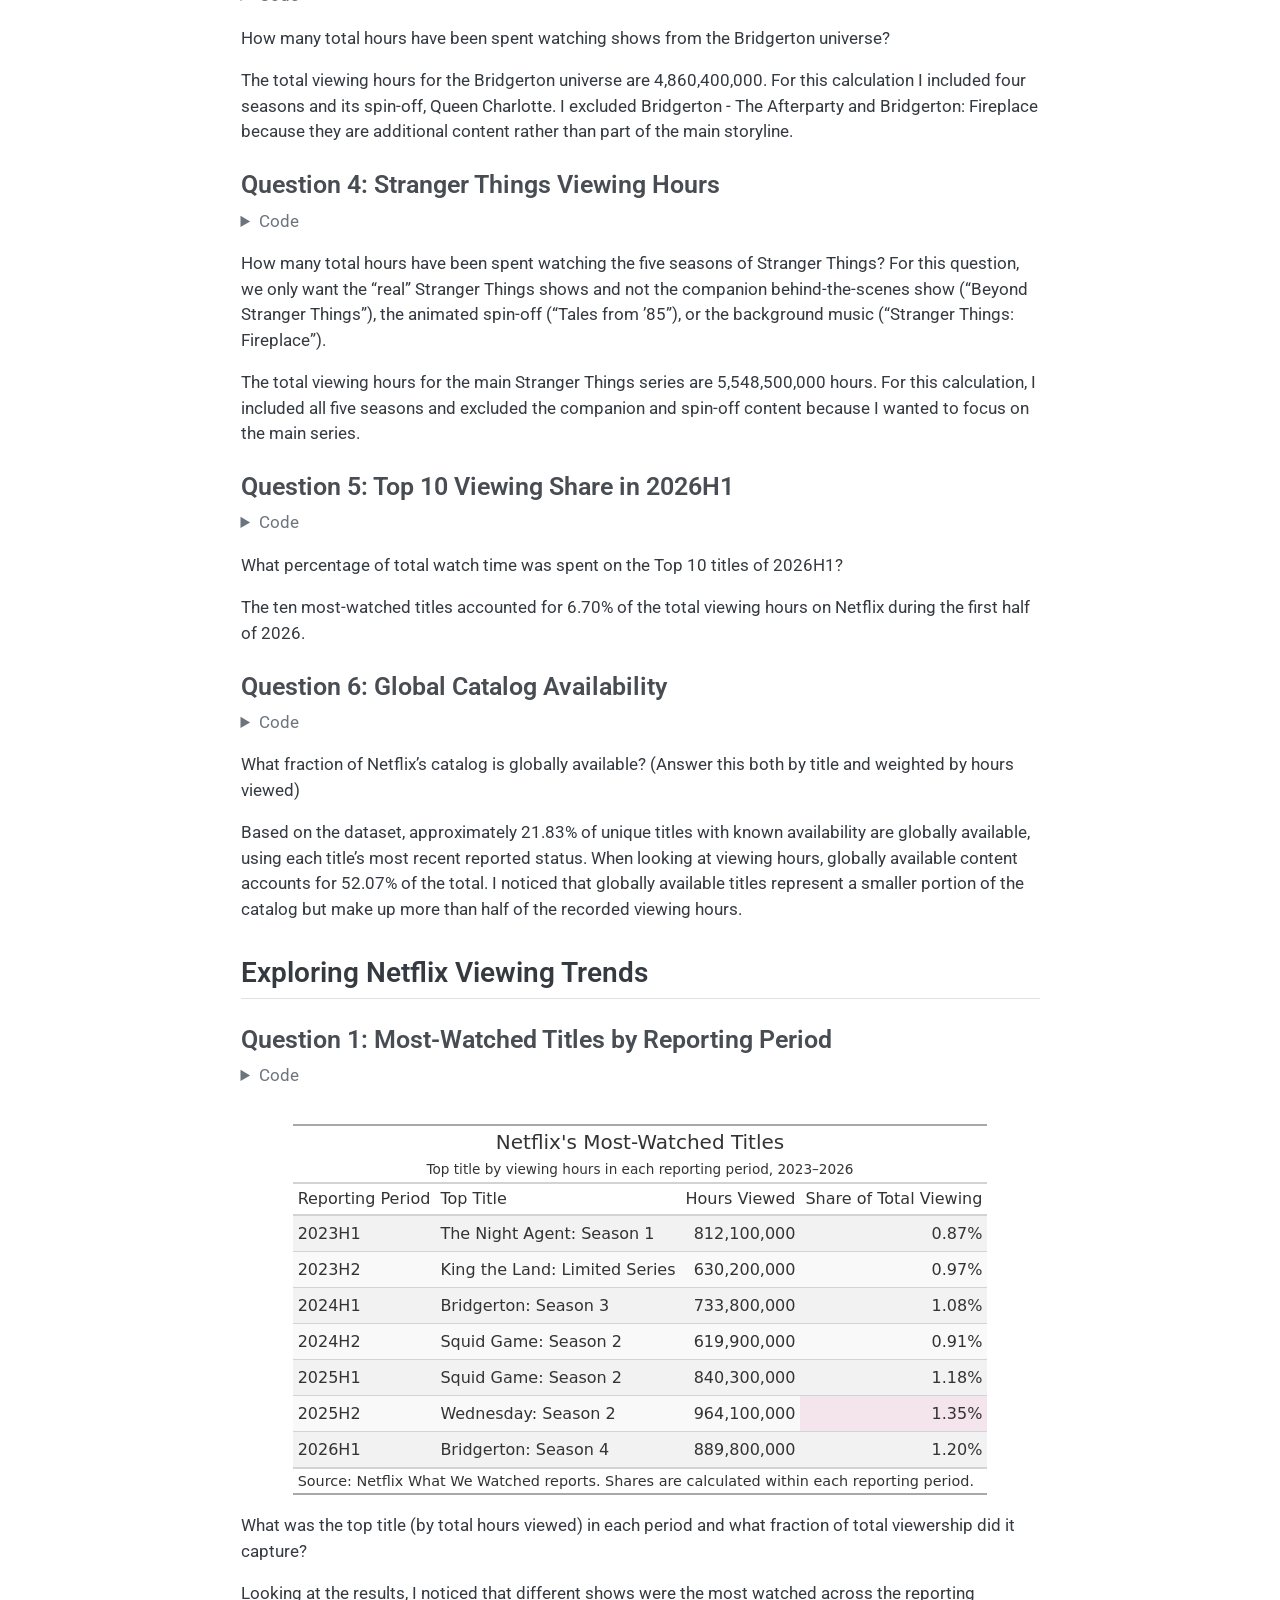
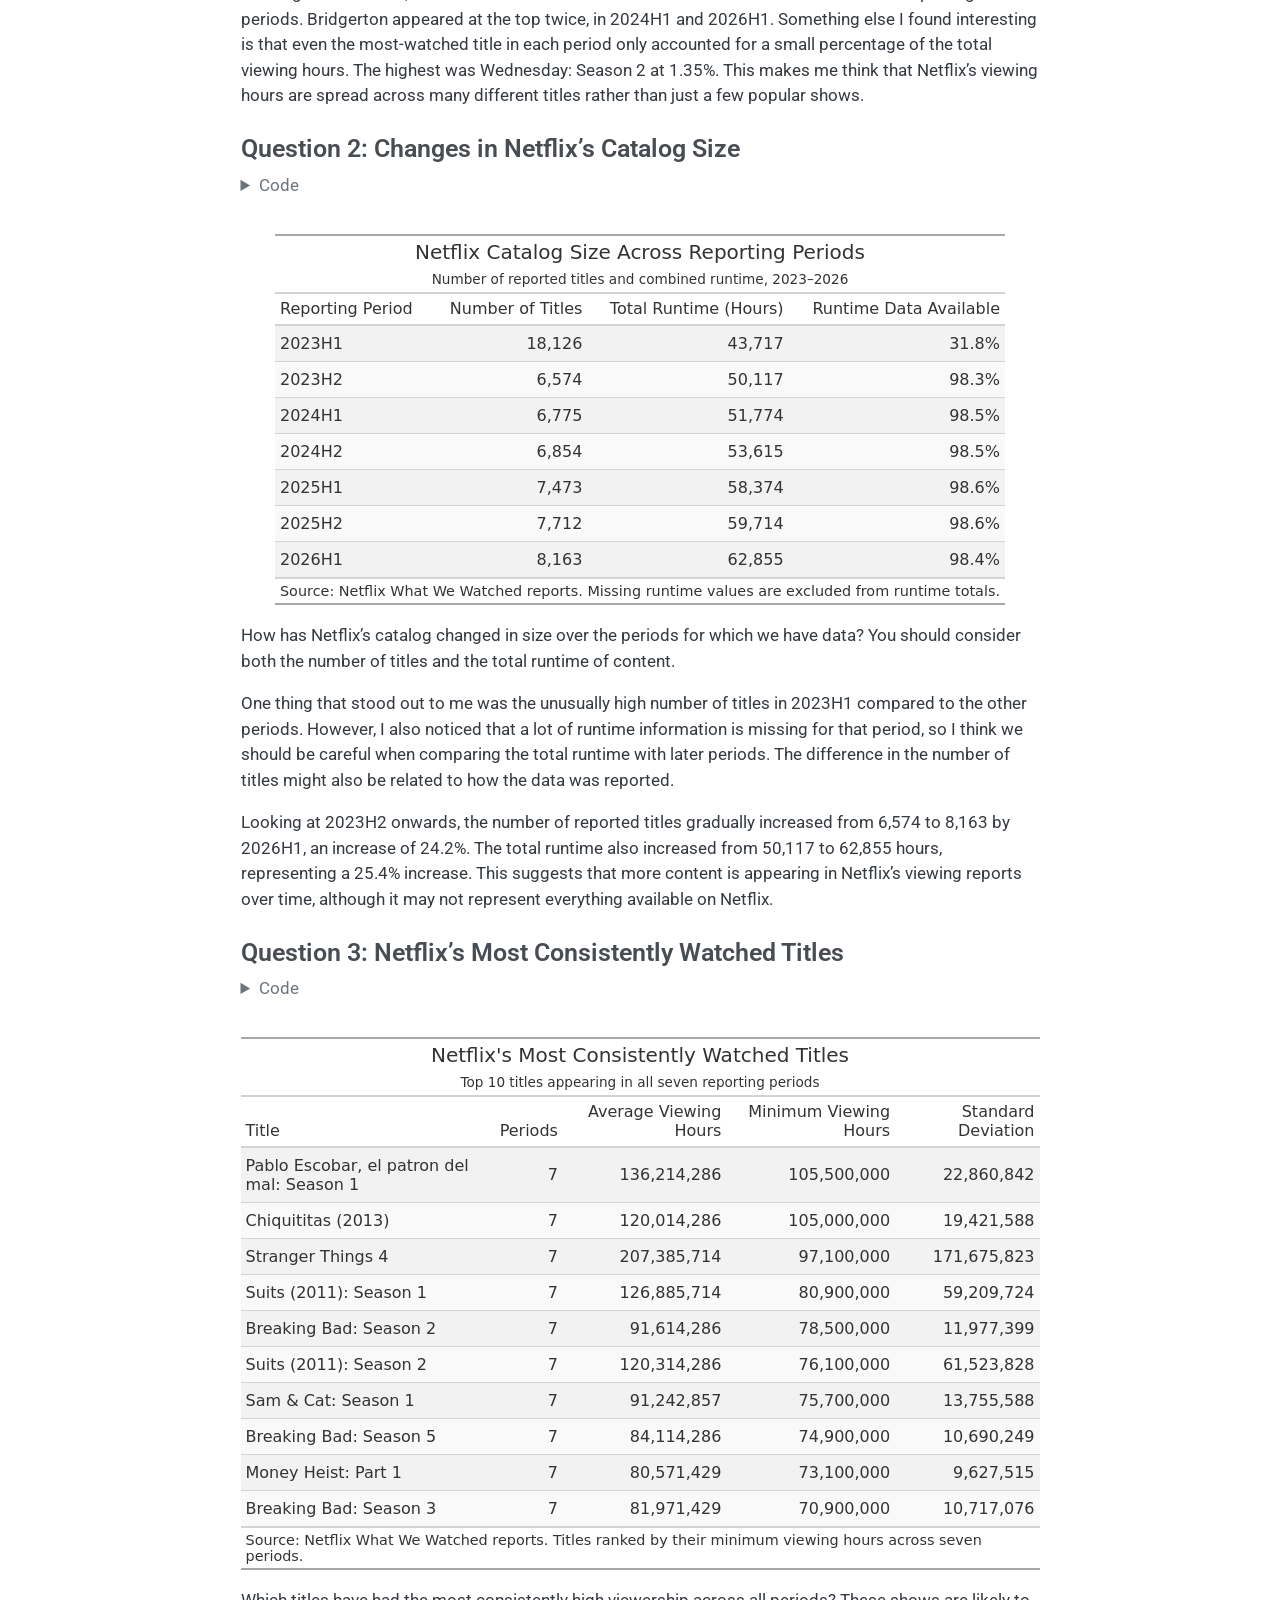
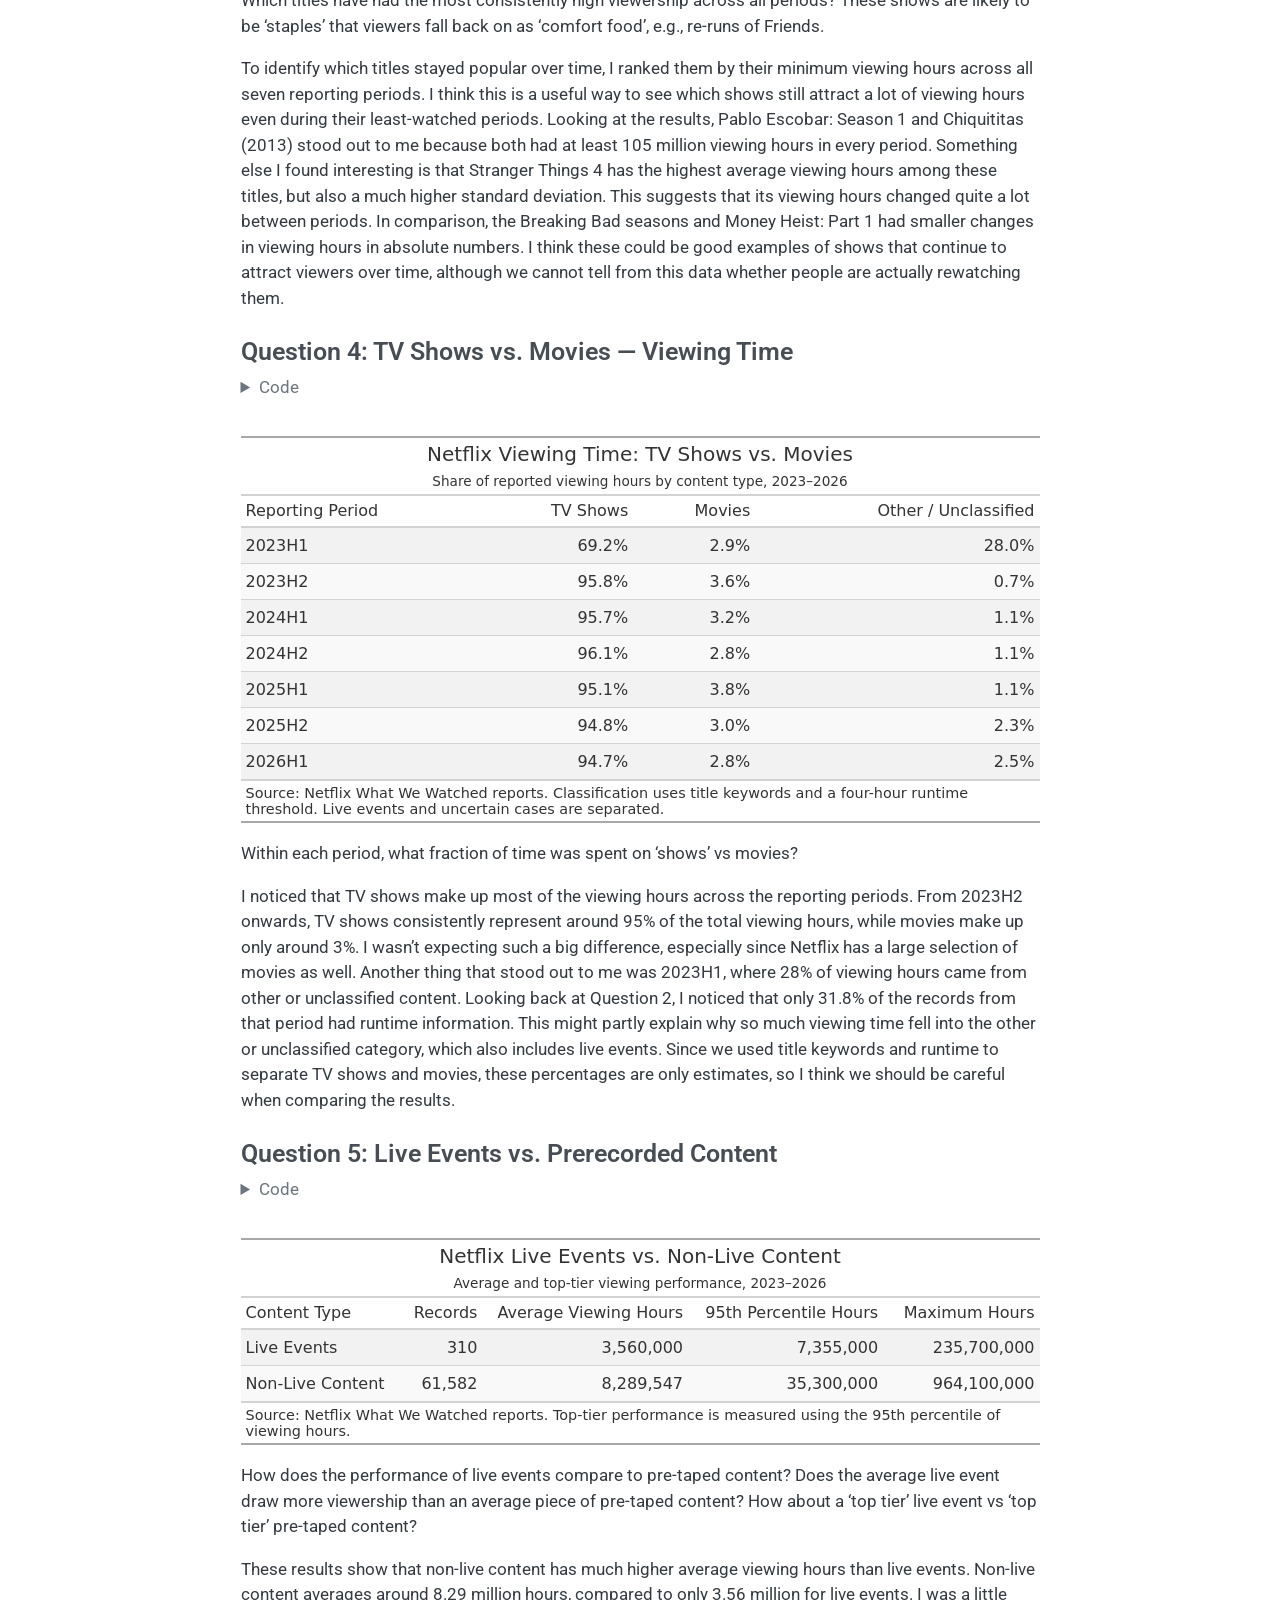
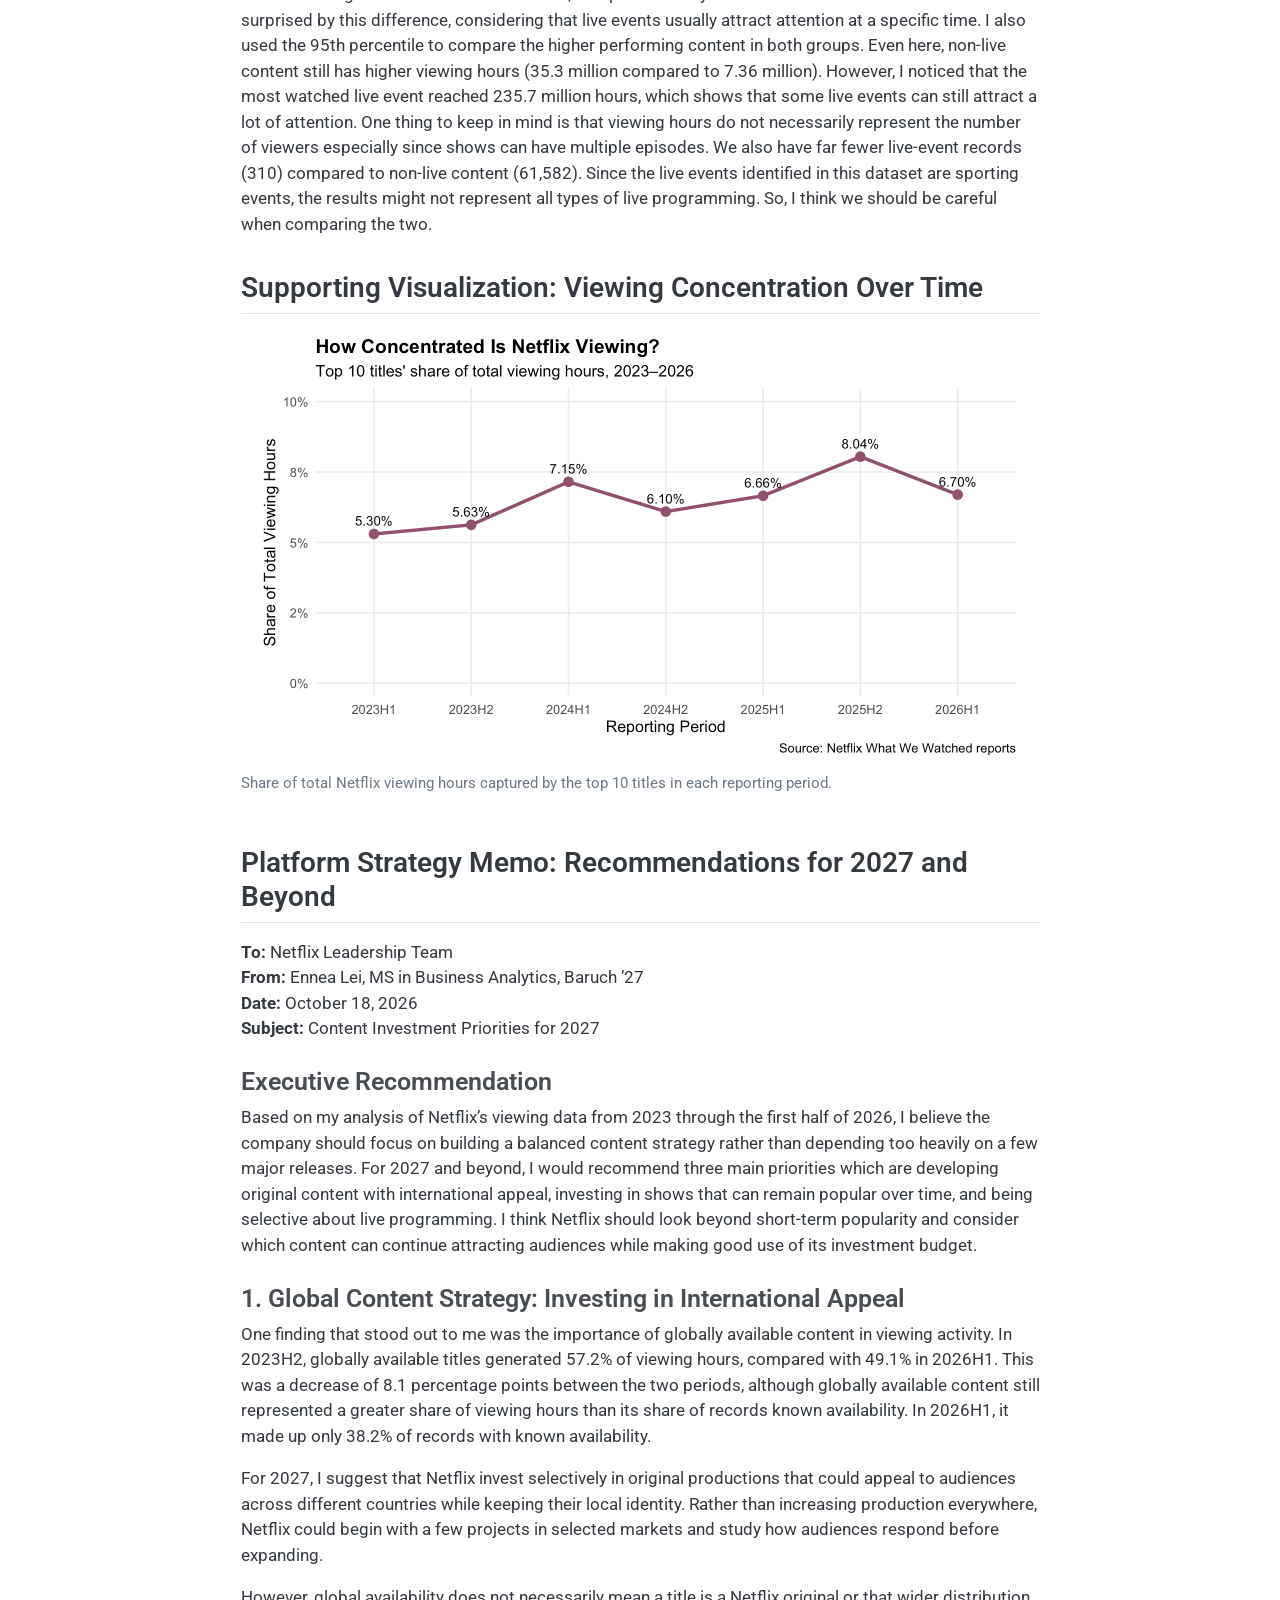
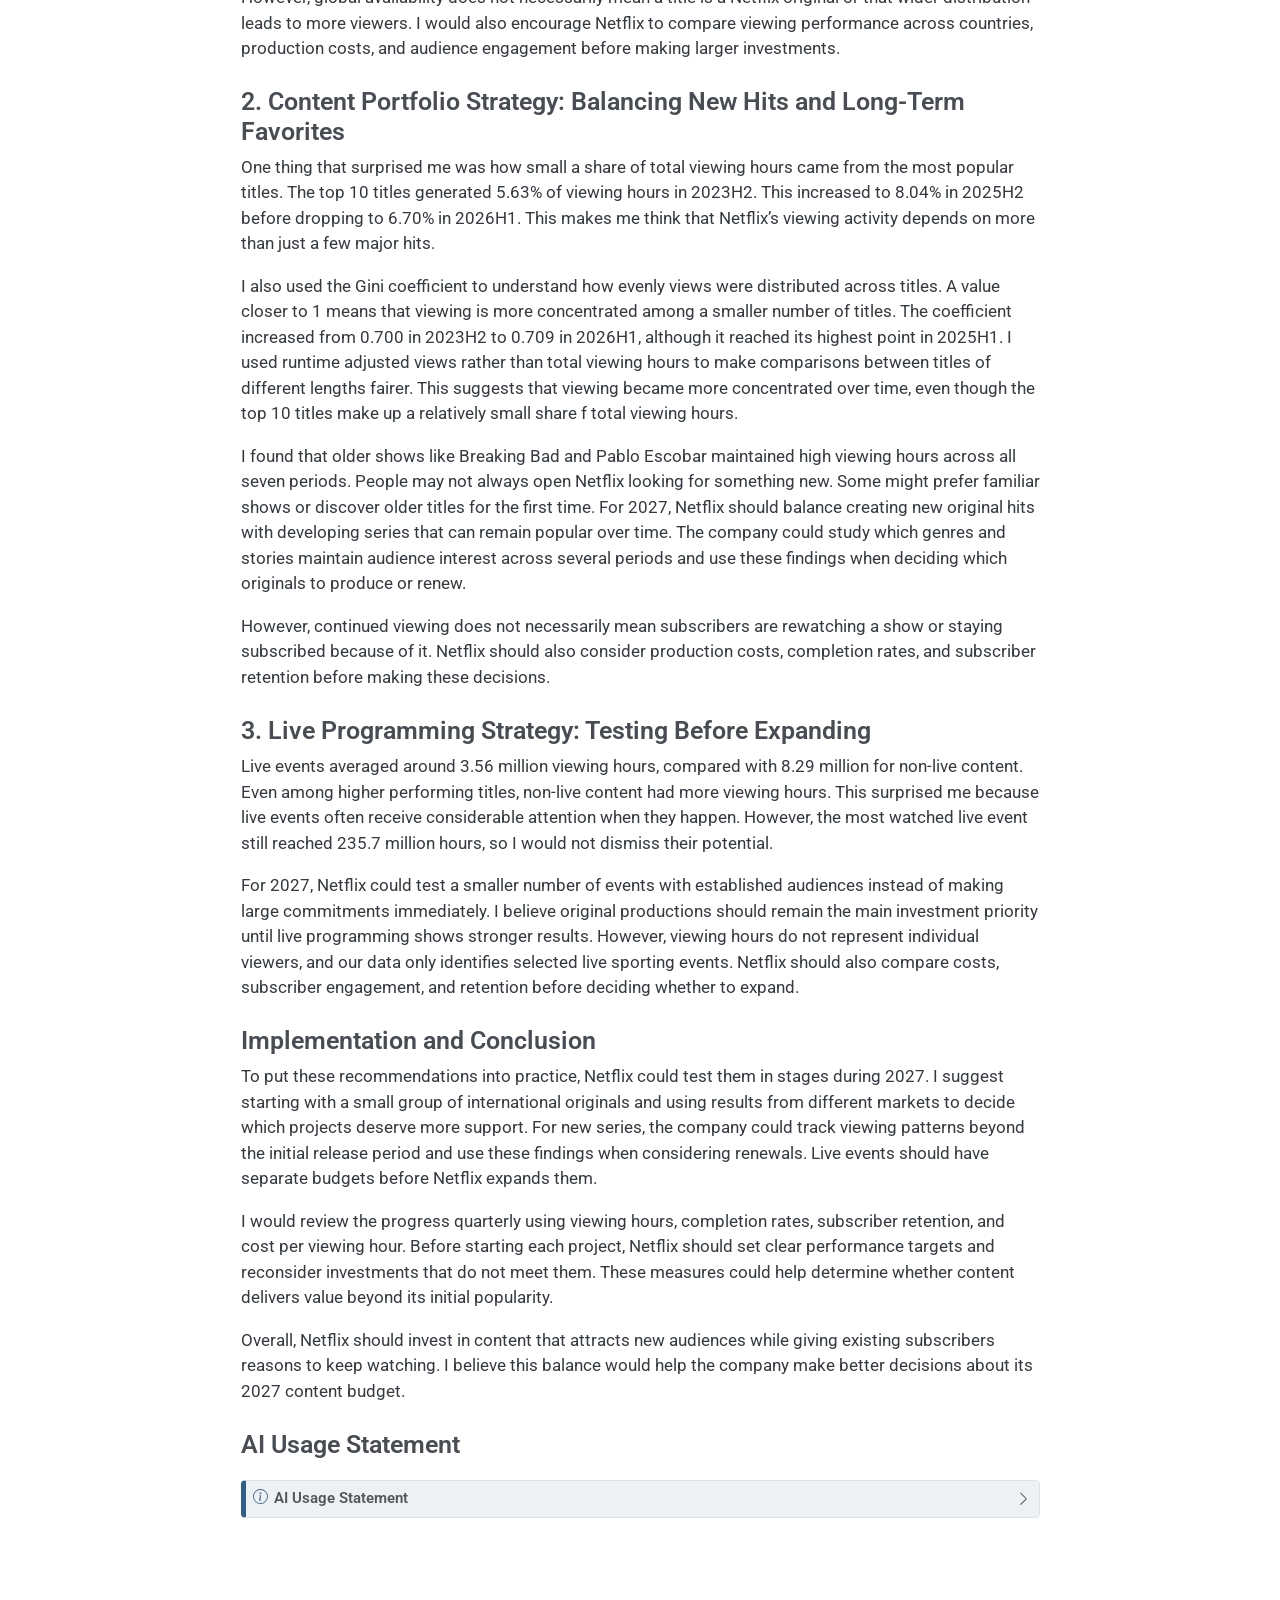
==== commit f52ae66d: "Finalize Netflix Mini Project 01" ====
--- a/docs/mp01.html
+++ b/docs/mp01.html
@@ -6,8 +6,9 @@
 
 <meta name="viewport" content="width=device-width, initial-scale=1.0, user-scalable=yes">
 
-
-<title>Mini-Project Placeholder – STA 9750 Submission Material</title>
+<meta name="author" content="Ennea Lei">
+
+<title>What We Watched: Exploring Netflix Viewing Data – STA 9750 Submission Material</title>
 <style>
 /* Default styles provided by pandoc.
 ** See https://pandoc.org/MANUAL.html#variables-for-html for config info.
@@ -25,6 +26,41 @@
   width: 0.8em;
   margin: 0 0.8em 0.2em -1em; /* quarto-specific, see https://github.com/quarto-dev/quarto-cli/issues/4556 */ 
   vertical-align: middle;
+}
+/* CSS for syntax highlighting */
+html { -webkit-text-size-adjust: 100%; }
+pre > code.sourceCode { white-space: pre; position: relative; }
+pre > code.sourceCode > span { display: inline-block; line-height: 1.25; }
+pre > code.sourceCode > span:empty { height: 1.2em; }
+.sourceCode { overflow: visible; }
+code.sourceCode > span { color: inherit; text-decoration: inherit; }
+div.sourceCode { margin: 1em 0; }
+pre.sourceCode { margin: 0; }
+@media screen {
+div.sourceCode { overflow: auto; }
+}
+@media print {
+pre > code.sourceCode { white-space: pre-wrap; }
+pre > code.sourceCode > span { text-indent: -5em; padding-left: 5em; }
+}
+pre.numberSource code
+  { counter-reset: source-line 0; }
+pre.numberSource code > span
+  { position: relative; left: -4em; counter-increment: source-line; }
+pre.numberSource code > span > a:first-child::before
+  { content: counter(source-line);
+    position: relative; left: -1em; text-align: right; vertical-align: baseline;
+    border: none; display: inline-block;
+    -webkit-touch-callout: none; -webkit-user-select: none;
+    -khtml-user-select: none; -moz-user-select: none;
+    -ms-user-select: none; user-select: none;
+    padding: 0 4px; width: 4em;
+  }
+pre.numberSource { margin-left: 3em;  padding-left: 4px; }
+div.sourceCode
+  {   }
+@media screen {
+pre > code.sourceCode > span > a:first-child::before { text-decoration: underline; }
 }
 </style>
 
@@ -131,13 +167,19 @@
 
 <header id="title-block-header" class="quarto-title-block default">
 <div class="quarto-title">
-<h1 class="title">Mini-Project Placeholder</h1>
+<h1 class="title">What We Watched: Exploring Netflix Viewing Data</h1>
 </div>
 
 
 
 <div class="quarto-title-meta">
 
+    <div>
+    <div class="quarto-title-meta-heading">Author</div>
+    <div class="quarto-title-meta-contents">
+             <p>Ennea Lei </p>
+          </div>
+  </div>
     
   
     
@@ -148,9 +190,3604 @@
 </header>
 
 
-<p>This is a placeholder for STA9750 Mini-Project 1. Check back soon for more!</p>
-
-
+<section id="data-acquisition" class="level2">
+<h2 class="anchored" data-anchor-id="data-acquisition">Data Acquisition</h2>
+<div class="cell">
+<div class="code-copy-outer-scaffold"><div class="sourceCode cell-code" id="cb1"><pre class="sourceCode r code-with-copy"><code class="sourceCode r"><span id="cb1-1"><a href="#cb1-1" aria-hidden="true" tabindex="-1"></a><span class="co">#' Acquire Netflix What We Watched Reports</span></span>
+<span id="cb1-2"><a href="#cb1-2" aria-hidden="true" tabindex="-1"></a><span class="co">#' </span></span>
+<span id="cb1-3"><a href="#cb1-3" aria-hidden="true" tabindex="-1"></a><span class="co">#' This function will acquire and standardize all data for MP#01</span></span>
+<span id="cb1-4"><a href="#cb1-4" aria-hidden="true" tabindex="-1"></a><span class="co">#' from Netflix. Because Netflix hosts the data files behind a CDN, we</span></span>
+<span id="cb1-5"><a href="#cb1-5" aria-hidden="true" tabindex="-1"></a><span class="co">#' are accessing the release pages and automatically extracting links to the</span></span>
+<span id="cb1-6"><a href="#cb1-6" aria-hidden="true" tabindex="-1"></a><span class="co">#' relevant files (with CDN hash). </span></span>
+<span id="cb1-7"><a href="#cb1-7" aria-hidden="true" tabindex="-1"></a><span class="co">#' </span></span>
+<span id="cb1-8"><a href="#cb1-8" aria-hidden="true" tabindex="-1"></a><span class="co">#' After import, files are stacked vertically and some basic cleaning is</span></span>
+<span id="cb1-9"><a href="#cb1-9" aria-hidden="true" tabindex="-1"></a><span class="co">#' performed. </span></span>
+<span id="cb1-10"><a href="#cb1-10" aria-hidden="true" tabindex="-1"></a>load_netflix_data <span class="ot">&lt;-</span> <span class="cf">function</span>(){</span>
+<span id="cb1-11"><a href="#cb1-11" aria-hidden="true" tabindex="-1"></a>  <span class="co"># Note to students: Make sure you have installed the tidyverse and fs packages</span></span>
+<span id="cb1-12"><a href="#cb1-12" aria-hidden="true" tabindex="-1"></a>  <span class="co">#                   before beginning this assignment. If you aren't sure,</span></span>
+<span id="cb1-13"><a href="#cb1-13" aria-hidden="true" tabindex="-1"></a>  <span class="co">#                   simply run `library(tidyverse)` at your R Console and, if</span></span>
+<span id="cb1-14"><a href="#cb1-14" aria-hidden="true" tabindex="-1"></a>  <span class="co">#                   you don't see an error message, `tidyverse` has been </span></span>
+<span id="cb1-15"><a href="#cb1-15" aria-hidden="true" tabindex="-1"></a>  <span class="co">#                   installed. (Same for `fs`) If you still need to install</span></span>
+<span id="cb1-16"><a href="#cb1-16" aria-hidden="true" tabindex="-1"></a>  <span class="co">#                   either package, use the `install.packages` function as </span></span>
+<span id="cb1-17"><a href="#cb1-17" aria-hidden="true" tabindex="-1"></a>  <span class="co">#                   demonstrated in class.</span></span>
+<span id="cb1-18"><a href="#cb1-18" aria-hidden="true" tabindex="-1"></a>  <span class="fu">library</span>(tidyverse)</span>
+<span id="cb1-19"><a href="#cb1-19" aria-hidden="true" tabindex="-1"></a>  <span class="fu">library</span>(rvest)</span>
+<span id="cb1-20"><a href="#cb1-20" aria-hidden="true" tabindex="-1"></a>  <span class="fu">library</span>(readxl)</span>
+<span id="cb1-21"><a href="#cb1-21" aria-hidden="true" tabindex="-1"></a>  <span class="fu">library</span>(fs)</span>
+<span id="cb1-22"><a href="#cb1-22" aria-hidden="true" tabindex="-1"></a>  <span class="fu">library</span>(lubridate)</span>
+<span id="cb1-23"><a href="#cb1-23" aria-hidden="true" tabindex="-1"></a>  </span>
+<span id="cb1-24"><a href="#cb1-24" aria-hidden="true" tabindex="-1"></a>  data_dir <span class="ot">&lt;-</span> <span class="fu">path</span>(<span class="st">"data"</span>, <span class="st">"mp01"</span>)</span>
+<span id="cb1-25"><a href="#cb1-25" aria-hidden="true" tabindex="-1"></a>    </span>
+<span id="cb1-26"><a href="#cb1-26" aria-hidden="true" tabindex="-1"></a>  <span class="cf">if</span>(<span class="sc">!</span><span class="fu">dir_exists</span>(data_dir)){</span>
+<span id="cb1-27"><a href="#cb1-27" aria-hidden="true" tabindex="-1"></a>    <span class="fu">dir_create</span>(data_dir, <span class="at">showWarnings=</span><span class="cn">FALSE</span>, <span class="at">recurse=</span><span class="cn">TRUE</span>)</span>
+<span id="cb1-28"><a href="#cb1-28" aria-hidden="true" tabindex="-1"></a>  }</span>
+<span id="cb1-29"><a href="#cb1-29" aria-hidden="true" tabindex="-1"></a>  </span>
+<span id="cb1-30"><a href="#cb1-30" aria-hidden="true" tabindex="-1"></a>  NETFLIX_URLS <span class="ot">&lt;-</span> <span class="fu">list</span>(</span>
+<span id="cb1-31"><a href="#cb1-31" aria-hidden="true" tabindex="-1"></a>    <span class="st">`</span><span class="at">2023H1</span><span class="st">`</span> <span class="ot">=</span> <span class="st">"https://about.netflix.com/news/what-we-watched-a-netflix-engagement-report"</span>,</span>
+<span id="cb1-32"><a href="#cb1-32" aria-hidden="true" tabindex="-1"></a>    <span class="st">`</span><span class="at">2023H2</span><span class="st">`</span> <span class="ot">=</span> <span class="st">"https://about.netflix.com/news/what-we-watched-the-second-half-of-2023"</span>,</span>
+<span id="cb1-33"><a href="#cb1-33" aria-hidden="true" tabindex="-1"></a>    <span class="st">`</span><span class="at">2024H1</span><span class="st">`</span> <span class="ot">=</span> <span class="st">"https://about.netflix.com/news/what-we-watched-the-first-half-of-2024"</span>,</span>
+<span id="cb1-34"><a href="#cb1-34" aria-hidden="true" tabindex="-1"></a>    <span class="st">`</span><span class="at">2024H2</span><span class="st">`</span> <span class="ot">=</span> <span class="st">"https://about.netflix.com/news/what-we-watched-the-second-half-of-2024"</span>,</span>
+<span id="cb1-35"><a href="#cb1-35" aria-hidden="true" tabindex="-1"></a>    <span class="st">`</span><span class="at">2025H1</span><span class="st">`</span> <span class="ot">=</span> <span class="st">"https://about.netflix.com/news/what-we-watched-the-first-half-of-2025"</span>,</span>
+<span id="cb1-36"><a href="#cb1-36" aria-hidden="true" tabindex="-1"></a>    <span class="st">`</span><span class="at">2025H2</span><span class="st">`</span> <span class="ot">=</span> <span class="st">"https://about.netflix.com/news/what-we-watched-the-second-half-of-2025"</span>,</span>
+<span id="cb1-37"><a href="#cb1-37" aria-hidden="true" tabindex="-1"></a>    <span class="st">`</span><span class="at">2026H1</span><span class="st">`</span> <span class="ot">=</span> <span class="st">"https://about.netflix.com/news/what-we-watched-the-first-half-of-2026"</span></span>
+<span id="cb1-38"><a href="#cb1-38" aria-hidden="true" tabindex="-1"></a>  )</span>
+<span id="cb1-39"><a href="#cb1-39" aria-hidden="true" tabindex="-1"></a>  </span>
+<span id="cb1-40"><a href="#cb1-40" aria-hidden="true" tabindex="-1"></a>  download_if_needed <span class="ot">&lt;-</span> <span class="cf">function</span>(url, local){</span>
+<span id="cb1-41"><a href="#cb1-41" aria-hidden="true" tabindex="-1"></a>    <span class="cf">if</span>(<span class="sc">!</span><span class="fu">file_exists</span>(local)){</span>
+<span id="cb1-42"><a href="#cb1-42" aria-hidden="true" tabindex="-1"></a>      <span class="fu">download.file</span>(url, local, <span class="at">quiet =</span> <span class="cn">TRUE</span>, <span class="at">mode =</span> <span class="st">"wb"</span>)</span>
+<span id="cb1-43"><a href="#cb1-43" aria-hidden="true" tabindex="-1"></a>    }</span>
+<span id="cb1-44"><a href="#cb1-44" aria-hidden="true" tabindex="-1"></a>    </span>
+<span id="cb1-45"><a href="#cb1-45" aria-hidden="true" tabindex="-1"></a>    <span class="fu">return</span>(local)</span>
+<span id="cb1-46"><a href="#cb1-46" aria-hidden="true" tabindex="-1"></a>  }</span>
+<span id="cb1-47"><a href="#cb1-47" aria-hidden="true" tabindex="-1"></a>    </span>
+<span id="cb1-48"><a href="#cb1-48" aria-hidden="true" tabindex="-1"></a>  NETFLIX_URLS <span class="sc">|&gt;</span> </span>
+<span id="cb1-49"><a href="#cb1-49" aria-hidden="true" tabindex="-1"></a>    <span class="fu">map</span>(read_html) <span class="sc">|&gt;</span> </span>
+<span id="cb1-50"><a href="#cb1-50" aria-hidden="true" tabindex="-1"></a>    <span class="fu">map</span>(html_element, <span class="at">xpath =</span> <span class="st">"//a[contains(@href, '.xlsx')]"</span>) <span class="sc">|&gt;</span> </span>
+<span id="cb1-51"><a href="#cb1-51" aria-hidden="true" tabindex="-1"></a>    <span class="fu">map_chr</span>(html_attr, <span class="st">"href"</span>) <span class="sc">|&gt;</span> </span>
+<span id="cb1-52"><a href="#cb1-52" aria-hidden="true" tabindex="-1"></a>    <span class="fu">enframe</span>(<span class="st">"period"</span>, <span class="st">"url"</span>) <span class="sc">|&gt;</span> </span>
+<span id="cb1-53"><a href="#cb1-53" aria-hidden="true" tabindex="-1"></a>   <span class="fu">mutate</span>(<span class="at">path =</span> <span class="fu">path</span>(data_dir, <span class="fu">paste0</span>(period, <span class="st">".xlsx"</span>)), </span>
+<span id="cb1-54"><a href="#cb1-54" aria-hidden="true" tabindex="-1"></a>          <span class="at">path =</span> <span class="fu">map2</span>(url, path, download_if_needed), </span>
+<span id="cb1-55"><a href="#cb1-55" aria-hidden="true" tabindex="-1"></a>          <span class="at">data =</span> <span class="fu">map</span>(path, read_excel, <span class="at">skip=</span><span class="dv">3</span>, <span class="at">na=</span><span class="st">"*"</span>), </span>
+<span id="cb1-56"><a href="#cb1-56" aria-hidden="true" tabindex="-1"></a>          <span class="at">data =</span> <span class="fu">map</span>(data, \(x) x <span class="sc">|&gt;</span> <span class="fu">mutate</span>(<span class="st">`</span><span class="at">Release Date</span><span class="st">`</span> <span class="ot">=</span> <span class="fu">as.Date</span>(<span class="st">`</span><span class="at">Release Date</span><span class="st">`</span>)))) <span class="sc">|&gt;</span></span>
+<span id="cb1-57"><a href="#cb1-57" aria-hidden="true" tabindex="-1"></a>    <span class="fu">unnest</span>(data) <span class="sc">|&gt;</span> </span>
+<span id="cb1-58"><a href="#cb1-58" aria-hidden="true" tabindex="-1"></a>    <span class="fu">select</span>(<span class="sc">-</span>url, <span class="sc">-</span>path) <span class="sc">|&gt;</span> </span>
+<span id="cb1-59"><a href="#cb1-59" aria-hidden="true" tabindex="-1"></a>    <span class="fu">mutate</span>(<span class="at">year=</span><span class="fu">str_sub</span>(period, <span class="dv">1</span>, <span class="dv">4</span>), </span>
+<span id="cb1-60"><a href="#cb1-60" aria-hidden="true" tabindex="-1"></a>           <span class="at">half=</span><span class="fu">str_sub</span>(period, <span class="at">start=</span><span class="dv">6</span>), </span>
+<span id="cb1-61"><a href="#cb1-61" aria-hidden="true" tabindex="-1"></a>           <span class="at">period_start =</span> <span class="fu">make_date</span>(year, <span class="fu">if_else</span>(half<span class="sc">==</span><span class="dv">1</span>, <span class="dv">1</span>, <span class="dv">7</span>), <span class="dv">1</span>), </span>
+<span id="cb1-62"><a href="#cb1-62" aria-hidden="true" tabindex="-1"></a>           <span class="at">period_end =</span> <span class="fu">make_date</span>(year, <span class="fu">if_else</span>(half<span class="sc">==</span><span class="dv">1</span>, <span class="dv">6</span>, <span class="dv">12</span>), <span class="fu">if_else</span>(half<span class="sc">==</span><span class="dv">1</span>, <span class="dv">30</span>, <span class="dv">31</span>))) <span class="sc">|&gt;</span> </span>
+<span id="cb1-63"><a href="#cb1-63" aria-hidden="true" tabindex="-1"></a>    <span class="fu">filter</span>(<span class="sc">!</span><span class="fu">is.na</span>(<span class="st">`</span><span class="at">Hours Viewed</span><span class="st">`</span>)) <span class="sc">|&gt;</span> </span>
+<span id="cb1-64"><a href="#cb1-64" aria-hidden="true" tabindex="-1"></a>    <span class="fu">mutate</span>(<span class="at">live_event =</span> <span class="sc">!</span><span class="fu">is.na</span>(Runtime) <span class="sc">&amp;</span> <span class="fu">str_detect</span>(Runtime, <span class="st">"</span><span class="sc">\\</span><span class="st">d+:</span><span class="sc">\\</span><span class="st">d+</span><span class="sc">\\</span><span class="st">*"</span>), </span>
+<span id="cb1-65"><a href="#cb1-65" aria-hidden="true" tabindex="-1"></a>           <span class="at">clean_time =</span> <span class="fu">str_remove</span>(Runtime, <span class="fu">fixed</span>(<span class="st">"*"</span>)),</span>
+<span id="cb1-66"><a href="#cb1-66" aria-hidden="true" tabindex="-1"></a>           <span class="at">Runtime =</span> <span class="dv">60</span> <span class="sc">*</span> <span class="fu">hour</span>(<span class="fu">hm</span>(clean_time)) <span class="sc">+</span> <span class="fu">minute</span>(<span class="fu">hm</span>(clean_time))) <span class="sc">|&gt;</span></span>
+<span id="cb1-67"><a href="#cb1-67" aria-hidden="true" tabindex="-1"></a>    <span class="fu">select</span>(<span class="sc">-</span>clean_time) <span class="sc">|&gt;</span></span>
+<span id="cb1-68"><a href="#cb1-68" aria-hidden="true" tabindex="-1"></a>    <span class="fu">mutate</span>(<span class="at">Runtime =</span> <span class="fu">coalesce</span>(Runtime, <span class="fu">mean</span>(Runtime, <span class="at">na.rm=</span><span class="cn">TRUE</span>)), </span>
+<span id="cb1-69"><a href="#cb1-69" aria-hidden="true" tabindex="-1"></a>           <span class="at">.by=</span>Title, </span>
+<span id="cb1-70"><a href="#cb1-70" aria-hidden="true" tabindex="-1"></a>           <span class="at">Title =</span> stringi<span class="sc">::</span><span class="fu">stri_trans_general</span>(Title, <span class="st">"Latin-ASCII"</span>),</span>
+<span id="cb1-71"><a href="#cb1-71" aria-hidden="true" tabindex="-1"></a>           <span class="at">Title =</span> <span class="fu">str_remove</span>(Title, <span class="st">" // .*"</span>), </span>
+<span id="cb1-72"><a href="#cb1-72" aria-hidden="true" tabindex="-1"></a>           <span class="at">Title =</span> <span class="fu">str_remove</span>(Title, <span class="st">"[^[:ascii:]].*"</span>), </span>
+<span id="cb1-73"><a href="#cb1-73" aria-hidden="true" tabindex="-1"></a>           <span class="at">Title =</span> <span class="fu">str_trim</span>(Title)) <span class="sc">|&gt;</span></span>
+<span id="cb1-74"><a href="#cb1-74" aria-hidden="true" tabindex="-1"></a>    <span class="fu">filter_out</span>(Title <span class="sc">==</span> <span class="st">""</span>) <span class="sc">|&gt;</span></span>
+<span id="cb1-75"><a href="#cb1-75" aria-hidden="true" tabindex="-1"></a>    <span class="fu">select</span>(year, </span>
+<span id="cb1-76"><a href="#cb1-76" aria-hidden="true" tabindex="-1"></a>           period, </span>
+<span id="cb1-77"><a href="#cb1-77" aria-hidden="true" tabindex="-1"></a>           period_start, </span>
+<span id="cb1-78"><a href="#cb1-78" aria-hidden="true" tabindex="-1"></a>           period_end, </span>
+<span id="cb1-79"><a href="#cb1-79" aria-hidden="true" tabindex="-1"></a>           Title, </span>
+<span id="cb1-80"><a href="#cb1-80" aria-hidden="true" tabindex="-1"></a>           <span class="sc">-</span>half, </span>
+<span id="cb1-81"><a href="#cb1-81" aria-hidden="true" tabindex="-1"></a>           Runtime, </span>
+<span id="cb1-82"><a href="#cb1-82" aria-hidden="true" tabindex="-1"></a>           Views, </span>
+<span id="cb1-83"><a href="#cb1-83" aria-hidden="true" tabindex="-1"></a>           <span class="st">`</span><span class="at">Hours Viewed</span><span class="st">`</span>, </span>
+<span id="cb1-84"><a href="#cb1-84" aria-hidden="true" tabindex="-1"></a>           <span class="st">`</span><span class="at">Release Date</span><span class="st">`</span>,</span>
+<span id="cb1-85"><a href="#cb1-85" aria-hidden="true" tabindex="-1"></a>           <span class="st">`</span><span class="at">Available Globally?</span><span class="st">`</span>, </span>
+<span id="cb1-86"><a href="#cb1-86" aria-hidden="true" tabindex="-1"></a>           live_event)</span>
+<span id="cb1-87"><a href="#cb1-87" aria-hidden="true" tabindex="-1"></a>}</span>
+<span id="cb1-88"><a href="#cb1-88" aria-hidden="true" tabindex="-1"></a></span>
+<span id="cb1-89"><a href="#cb1-89" aria-hidden="true" tabindex="-1"></a>NETFLIX_DATA <span class="ot">&lt;-</span> <span class="fu">load_netflix_data</span>()</span></code></pre></div><button title="Copy to Clipboard" class="code-copy-button"><i class="bi"></i></button></div>
+</div>
+</section>
+<section id="data-cleaning-and-preparation" class="level2">
+<h2 class="anchored" data-anchor-id="data-cleaning-and-preparation">Data Cleaning and Preparation</h2>
+<div class="cell">
+<div class="code-copy-outer-scaffold"><div class="sourceCode cell-code" id="cb2"><pre class="sourceCode r code-with-copy"><code class="sourceCode r"><span id="cb2-1"><a href="#cb2-1" aria-hidden="true" tabindex="-1"></a>NETFLIX_DATA <span class="ot">&lt;-</span> NETFLIX_DATA <span class="sc">|&gt;</span></span>
+<span id="cb2-2"><a href="#cb2-2" aria-hidden="true" tabindex="-1"></a>  <span class="fu">rename</span>(</span>
+<span id="cb2-3"><a href="#cb2-3" aria-hidden="true" tabindex="-1"></a>    <span class="at">title =</span> Title,</span>
+<span id="cb2-4"><a href="#cb2-4" aria-hidden="true" tabindex="-1"></a>    <span class="at">runtime =</span> Runtime,</span>
+<span id="cb2-5"><a href="#cb2-5" aria-hidden="true" tabindex="-1"></a>    <span class="at">views =</span> Views,</span>
+<span id="cb2-6"><a href="#cb2-6" aria-hidden="true" tabindex="-1"></a>    <span class="at">hours_viewed =</span> <span class="st">`</span><span class="at">Hours Viewed</span><span class="st">`</span>,</span>
+<span id="cb2-7"><a href="#cb2-7" aria-hidden="true" tabindex="-1"></a>    <span class="at">release_date =</span> <span class="st">`</span><span class="at">Release Date</span><span class="st">`</span>,</span>
+<span id="cb2-8"><a href="#cb2-8" aria-hidden="true" tabindex="-1"></a>    <span class="at">available_globally =</span> <span class="st">`</span><span class="at">Available Globally?</span><span class="st">`</span></span>
+<span id="cb2-9"><a href="#cb2-9" aria-hidden="true" tabindex="-1"></a>  )</span>
+<span id="cb2-10"><a href="#cb2-10" aria-hidden="true" tabindex="-1"></a></span>
+<span id="cb2-11"><a href="#cb2-11" aria-hidden="true" tabindex="-1"></a><span class="fu">names</span>(NETFLIX_DATA)</span></code></pre></div><button title="Copy to Clipboard" class="code-copy-button"><i class="bi"></i></button></div>
+<div class="cell-output cell-output-stdout">
+<pre><code> [1] "year"               "period"             "period_start"      
+ [4] "period_end"         "title"              "runtime"           
+ [7] "views"              "hours_viewed"       "release_date"      
+[10] "available_globally" "live_event"        </code></pre>
+</div>
+</div>
+<div class="cell">
+<div class="code-copy-outer-scaffold"><div class="sourceCode cell-code" id="cb4"><pre class="sourceCode r code-with-copy"><code class="sourceCode r"><span id="cb4-1"><a href="#cb4-1" aria-hidden="true" tabindex="-1"></a>NETFLIX_DATA <span class="ot">&lt;-</span> NETFLIX_DATA <span class="sc">|&gt;</span></span>
+<span id="cb4-2"><a href="#cb4-2" aria-hidden="true" tabindex="-1"></a>  <span class="fu">mutate</span>(</span>
+<span id="cb4-3"><a href="#cb4-3" aria-hidden="true" tabindex="-1"></a>    <span class="at">year =</span> <span class="fu">as.integer</span>(year),</span>
+<span id="cb4-4"><a href="#cb4-4" aria-hidden="true" tabindex="-1"></a>    <span class="at">available_globally =</span> available_globally <span class="sc">==</span> <span class="st">"Yes"</span></span>
+<span id="cb4-5"><a href="#cb4-5" aria-hidden="true" tabindex="-1"></a>  )</span>
+<span id="cb4-6"><a href="#cb4-6" aria-hidden="true" tabindex="-1"></a></span>
+<span id="cb4-7"><a href="#cb4-7" aria-hidden="true" tabindex="-1"></a><span class="fu">glimpse</span>(NETFLIX_DATA)</span></code></pre></div><button title="Copy to Clipboard" class="code-copy-button"><i class="bi"></i></button></div>
+<div class="cell-output cell-output-stdout">
+<pre><code>Rows: 61,892
+Columns: 11
+$ year               &lt;int&gt; 2023, 2023, 2023, 2023, 2023, 2023, 2023, 2023, 202…
+$ period             &lt;chr&gt; "2023H1", "2023H1", "2023H1", "2023H1", "2023H1", "…
+$ period_start       &lt;date&gt; 2023-01-01, 2023-01-01, 2023-01-01, 2023-01-01, 20…
+$ period_end         &lt;date&gt; 2023-06-30, 2023-06-30, 2023-06-30, 2023-06-30, 20…
+$ title              &lt;chr&gt; "The Night Agent: Season 1", "Ginny &amp; Georgia: Seas…
+$ runtime            &lt;dbl&gt; 491, 587, 856, 409, 389, 497, 2703, 533, 548, 428, …
+$ views              &lt;dbl&gt; NA, NA, NA, NA, NA, NA, NA, NA, NA, NA, NA, NA, NA,…
+$ hours_viewed       &lt;dbl&gt; 812100000, 665100000, 622800000, 507700000, 5030000…
+$ release_date       &lt;date&gt; 2023-03-23, 2023-01-05, 2022-12-30, 2022-11-23, 20…
+$ available_globally &lt;lgl&gt; TRUE, TRUE, TRUE, TRUE, TRUE, TRUE, FALSE, TRUE, TR…
+$ live_event         &lt;lgl&gt; FALSE, FALSE, FALSE, FALSE, FALSE, FALSE, FALSE, FA…</code></pre>
+</div>
+</div>
+</section>
+<section id="initial-data-exploration" class="level2">
+<h2 class="anchored" data-anchor-id="initial-data-exploration">Initial Data Exploration</h2>
+<div class="cell">
+<div class="code-copy-outer-scaffold"><div class="sourceCode cell-code" id="cb6"><pre class="sourceCode r code-with-copy"><code class="sourceCode r"><span id="cb6-1"><a href="#cb6-1" aria-hidden="true" tabindex="-1"></a><span class="co"># Examine the structure and data types</span></span>
+<span id="cb6-2"><a href="#cb6-2" aria-hidden="true" tabindex="-1"></a><span class="fu">glimpse</span>(NETFLIX_DATA)</span></code></pre></div><button title="Copy to Clipboard" class="code-copy-button"><i class="bi"></i></button></div>
+<div class="cell-output cell-output-stdout">
+<pre><code>Rows: 61,892
+Columns: 11
+$ year               &lt;int&gt; 2023, 2023, 2023, 2023, 2023, 2023, 2023, 2023, 202…
+$ period             &lt;chr&gt; "2023H1", "2023H1", "2023H1", "2023H1", "2023H1", "…
+$ period_start       &lt;date&gt; 2023-01-01, 2023-01-01, 2023-01-01, 2023-01-01, 20…
+$ period_end         &lt;date&gt; 2023-06-30, 2023-06-30, 2023-06-30, 2023-06-30, 20…
+$ title              &lt;chr&gt; "The Night Agent: Season 1", "Ginny &amp; Georgia: Seas…
+$ runtime            &lt;dbl&gt; 491, 587, 856, 409, 389, 497, 2703, 533, 548, 428, …
+$ views              &lt;dbl&gt; NA, NA, NA, NA, NA, NA, NA, NA, NA, NA, NA, NA, NA,…
+$ hours_viewed       &lt;dbl&gt; 812100000, 665100000, 622800000, 507700000, 5030000…
+$ release_date       &lt;date&gt; 2023-03-23, 2023-01-05, 2022-12-30, 2022-11-23, 20…
+$ available_globally &lt;lgl&gt; TRUE, TRUE, TRUE, TRUE, TRUE, TRUE, FALSE, TRUE, TR…
+$ live_event         &lt;lgl&gt; FALSE, FALSE, FALSE, FALSE, FALSE, FALSE, FALSE, FA…</code></pre>
+</div>
+<div class="code-copy-outer-scaffold"><div class="sourceCode cell-code" id="cb8"><pre class="sourceCode r code-with-copy"><code class="sourceCode r"><span id="cb8-1"><a href="#cb8-1" aria-hidden="true" tabindex="-1"></a><span class="co"># Examine summary statistics and missing values</span></span>
+<span id="cb8-2"><a href="#cb8-2" aria-hidden="true" tabindex="-1"></a><span class="fu">library</span>(skimr)</span>
+<span id="cb8-3"><a href="#cb8-3" aria-hidden="true" tabindex="-1"></a><span class="fu">skim</span>(NETFLIX_DATA)</span></code></pre></div><button title="Copy to Clipboard" class="code-copy-button"><i class="bi"></i></button></div>
+<div class="cell-output-display">
+<table class="caption-top table table-sm table-striped small">
+<caption>Data summary</caption>
+<tbody>
+<tr class="odd">
+<td style="text-align: left;">Name</td>
+<td style="text-align: left;">NETFLIX_DATA</td>
+</tr>
+<tr class="even">
+<td style="text-align: left;">Number of rows</td>
+<td style="text-align: left;">61892</td>
+</tr>
+<tr class="odd">
+<td style="text-align: left;">Number of columns</td>
+<td style="text-align: left;">11</td>
+</tr>
+<tr class="even">
+<td style="text-align: left;">_______________________</td>
+<td style="text-align: left;"></td>
+</tr>
+<tr class="odd">
+<td style="text-align: left;">Column type frequency:</td>
+<td style="text-align: left;"></td>
+</tr>
+<tr class="even">
+<td style="text-align: left;">character</td>
+<td style="text-align: left;">2</td>
+</tr>
+<tr class="odd">
+<td style="text-align: left;">Date</td>
+<td style="text-align: left;">3</td>
+</tr>
+<tr class="even">
+<td style="text-align: left;">logical</td>
+<td style="text-align: left;">2</td>
+</tr>
+<tr class="odd">
+<td style="text-align: left;">numeric</td>
+<td style="text-align: left;">4</td>
+</tr>
+<tr class="even">
+<td style="text-align: left;">________________________</td>
+<td style="text-align: left;"></td>
+</tr>
+<tr class="odd">
+<td style="text-align: left;">Group variables</td>
+<td style="text-align: left;">None</td>
+</tr>
+</tbody>
+</table>
+<p><strong>Variable type: character</strong></p>
+<table class="caption-top table table-sm table-striped small">
+<colgroup>
+<col style="width: 19%">
+<col style="width: 13%">
+<col style="width: 19%">
+<col style="width: 5%">
+<col style="width: 5%">
+<col style="width: 8%">
+<col style="width: 12%">
+<col style="width: 15%">
+</colgroup>
+<thead>
+<tr class="header">
+<th style="text-align: left;">skim_variable</th>
+<th style="text-align: right;">n_missing</th>
+<th style="text-align: right;">complete_rate</th>
+<th style="text-align: right;">min</th>
+<th style="text-align: right;">max</th>
+<th style="text-align: right;">empty</th>
+<th style="text-align: right;">n_unique</th>
+<th style="text-align: right;">whitespace</th>
+</tr>
+</thead>
+<tbody>
+<tr class="odd">
+<td style="text-align: left;">period</td>
+<td style="text-align: right;">0</td>
+<td style="text-align: right;">1</td>
+<td style="text-align: right;">6</td>
+<td style="text-align: right;">6</td>
+<td style="text-align: right;">0</td>
+<td style="text-align: right;">7</td>
+<td style="text-align: right;">0</td>
+</tr>
+<tr class="even">
+<td style="text-align: left;">title</td>
+<td style="text-align: right;">0</td>
+<td style="text-align: right;">1</td>
+<td style="text-align: right;">1</td>
+<td style="text-align: right;">217</td>
+<td style="text-align: right;">0</td>
+<td style="text-align: right;">24427</td>
+<td style="text-align: right;">0</td>
+</tr>
+</tbody>
+</table>
+<p><strong>Variable type: Date</strong></p>
+<table class="caption-top table table-sm table-striped small">
+<colgroup>
+<col style="width: 17%">
+<col style="width: 12%">
+<col style="width: 17%">
+<col style="width: 13%">
+<col style="width: 13%">
+<col style="width: 13%">
+<col style="width: 11%">
+</colgroup>
+<thead>
+<tr class="header">
+<th style="text-align: left;">skim_variable</th>
+<th style="text-align: right;">n_missing</th>
+<th style="text-align: right;">complete_rate</th>
+<th style="text-align: left;">min</th>
+<th style="text-align: left;">max</th>
+<th style="text-align: left;">median</th>
+<th style="text-align: right;">n_unique</th>
+</tr>
+</thead>
+<tbody>
+<tr class="odd">
+<td style="text-align: left;">period_start</td>
+<td style="text-align: right;">0</td>
+<td style="text-align: right;">1.00</td>
+<td style="text-align: left;">2023-01-01</td>
+<td style="text-align: left;">2026-01-01</td>
+<td style="text-align: left;">2024-01-01</td>
+<td style="text-align: right;">7</td>
+</tr>
+<tr class="even">
+<td style="text-align: left;">period_end</td>
+<td style="text-align: right;">0</td>
+<td style="text-align: right;">1.00</td>
+<td style="text-align: left;">2023-06-30</td>
+<td style="text-align: left;">2026-06-30</td>
+<td style="text-align: left;">2024-06-30</td>
+<td style="text-align: right;">7</td>
+</tr>
+<tr class="odd">
+<td style="text-align: left;">release_date</td>
+<td style="text-align: right;">35251</td>
+<td style="text-align: right;">0.43</td>
+<td style="text-align: left;">2010-04-01</td>
+<td style="text-align: left;">2026-06-29</td>
+<td style="text-align: left;">2021-06-17</td>
+<td style="text-align: right;">2487</td>
+</tr>
+</tbody>
+</table>
+<p><strong>Variable type: logical</strong></p>
+<table class="caption-top table table-sm table-striped small">
+<colgroup>
+<col style="width: 26%">
+<col style="width: 14%">
+<col style="width: 19%">
+<col style="width: 7%">
+<col style="width: 32%">
+</colgroup>
+<thead>
+<tr class="header">
+<th style="text-align: left;">skim_variable</th>
+<th style="text-align: right;">n_missing</th>
+<th style="text-align: right;">complete_rate</th>
+<th style="text-align: right;">mean</th>
+<th style="text-align: left;">count</th>
+</tr>
+</thead>
+<tbody>
+<tr class="odd">
+<td style="text-align: left;">available_globally</td>
+<td style="text-align: right;">2</td>
+<td style="text-align: right;">1</td>
+<td style="text-align: right;">0.35</td>
+<td style="text-align: left;">FAL: 40171, TRU: 21719</td>
+</tr>
+<tr class="even">
+<td style="text-align: left;">live_event</td>
+<td style="text-align: right;">0</td>
+<td style="text-align: right;">1</td>
+<td style="text-align: right;">0.01</td>
+<td style="text-align: left;">FAL: 61582, TRU: 310</td>
+</tr>
+</tbody>
+</table>
+<p><strong>Variable type: numeric</strong></p>
+<table class="caption-top table table-sm table-striped small">
+<colgroup>
+<col style="width: 13%">
+<col style="width: 9%">
+<col style="width: 13%">
+<col style="width: 10%">
+<col style="width: 11%">
+<col style="width: 6%">
+<col style="width: 6%">
+<col style="width: 7%">
+<col style="width: 7%">
+<col style="width: 9%">
+<col style="width: 5%">
+</colgroup>
+<thead>
+<tr class="header">
+<th style="text-align: left;">skim_variable</th>
+<th style="text-align: right;">n_missing</th>
+<th style="text-align: right;">complete_rate</th>
+<th style="text-align: right;">mean</th>
+<th style="text-align: right;">sd</th>
+<th style="text-align: right;">p0</th>
+<th style="text-align: right;">p25</th>
+<th style="text-align: right;">p50</th>
+<th style="text-align: right;">p75</th>
+<th style="text-align: right;">p100</th>
+<th style="text-align: left;">hist</th>
+</tr>
+</thead>
+<tbody>
+<tr class="odd">
+<td style="text-align: left;">year</td>
+<td style="text-align: right;">0</td>
+<td style="text-align: right;">1.00</td>
+<td style="text-align: right;">2024.11</td>
+<td style="text-align: right;">1.08</td>
+<td style="text-align: right;">2023</td>
+<td style="text-align: right;">2023</td>
+<td style="text-align: right;">2024</td>
+<td style="text-align: right;">2025</td>
+<td style="text-align: right;">2026</td>
+<td style="text-align: left;">▇▅▁▅▂</td>
+</tr>
+<tr class="even">
+<td style="text-align: left;">runtime</td>
+<td style="text-align: right;">13085</td>
+<td style="text-align: right;">0.79</td>
+<td style="text-align: right;">467.35</td>
+<td style="text-align: right;">694.71</td>
+<td style="text-align: right;">2</td>
+<td style="text-align: right;">210</td>
+<td style="text-align: right;">320</td>
+<td style="text-align: right;">545</td>
+<td style="text-align: right;">23853</td>
+<td style="text-align: left;">▇▁▁▁▁</td>
+</tr>
+<tr class="odd">
+<td style="text-align: left;">views</td>
+<td style="text-align: right;">18198</td>
+<td style="text-align: right;">0.71</td>
+<td style="text-align: right;">1375241.45</td>
+<td style="text-align: right;">3630933.22</td>
+<td style="text-align: right;">100000</td>
+<td style="text-align: right;">100000</td>
+<td style="text-align: right;">400000</td>
+<td style="text-align: right;">1200000</td>
+<td style="text-align: right;">144800000</td>
+<td style="text-align: left;">▇▁▁▁▁</td>
+</tr>
+<tr class="even">
+<td style="text-align: left;">hours_viewed</td>
+<td style="text-align: right;">0</td>
+<td style="text-align: right;">1.00</td>
+<td style="text-align: right;">8265858.27</td>
+<td style="text-align: right;">24924226.03</td>
+<td style="text-align: right;">100000</td>
+<td style="text-align: right;">500000</td>
+<td style="text-align: right;">1800000</td>
+<td style="text-align: right;">6400000</td>
+<td style="text-align: right;">964100000</td>
+<td style="text-align: left;">▇▁▁▁▁</td>
+</tr>
+</tbody>
+</table>
+</div>
+</div>
+<section id="initial-observations" class="level3">
+<h3 class="anchored" data-anchor-id="initial-observations">Initial Observations</h3>
+<p>I started by looking at the overall structure of the dataset to understand what information we have before going into the analysis. This dataset contains 61,892 observations and 24,427 unique titles. This means some titles may appear more than once, possibly because they are included in different reporting periods. From glimpse(), I can see that the dataset has 11 columns containing different types of information such as text, numbers, and TRUE/FALSE values. For example, year is an integer, release_date is a date, and available_globally shows TRUE/ FALSE values. Based on this, data types seem to be correct.</p>
+<section id="some-titles-have-much-higher-viewing-hours-than-others." class="level4">
+<h4 class="anchored" data-anchor-id="some-titles-have-much-higher-viewing-hours-than-others.">1. Some titles have much higher viewing hours than others.</h4>
+<p><strong>Mean:</strong> ~8.265M hours viewed <strong>Median:</strong> 1.8M hours viewed</p>
+<p>The average viewing hours are around 8.27 million, while the median is only 1.8 million. That is quite a big difference. My understanding is that a few very popular titles may have extremely high viewing hours which brings up the overall average. So, I think the median might give us a better idea of what the viewing hours look like for a more typical title in a reporting period.</p>
+</section>
+<section id="there-is-a-lot-of-missing-information." class="level4">
+<h4 class="anchored" data-anchor-id="there-is-a-lot-of-missing-information.">2. There is a lot of missing information.</h4>
+<p>I noticed that a lot of information is missing, especially for release_date, views, and runtime. More than half of the release dates are missing. I think this is important because if we want to compare something like newer and older Netflix titles, we might not have enough release date information to make a fair comparison. However, I also noticed that hours_viewed has no missing values. This is helpful for our analysis although I understand that records with missing viewing hours were already removed during data preparation.</p>
+</section>
+<section id="there-are-very-few-live-events-compared-to-regular-content." class="level4">
+<h4 class="anchored" data-anchor-id="there-are-very-few-live-events-compared-to-regular-content.">3. There are very few live events compared to regular content.</h4>
+<p>We have 61,582 observations of non-live content, but only 310 observations of live events. I was not expecting such a big difference. This makes me curious whether people watch live events differently from regular shows and movies, since live events usually happen at a specific time while regular content can be watched whenever. It might be interesting to explore this further.</p>
+<p>Overall, this first look helped me understand the dataset a little better. I think the main things to keep in mind are the large difference in viewing hours, the missing information, and the uneven number of live and non-live observations.</p>
+</section>
+</section>
+</section>
+<section id="exploratory-questions" class="level2">
+<h2 class="anchored" data-anchor-id="exploratory-questions">Exploratory Questions</h2>
+<section id="question-1-date-range" class="level3">
+<h3 class="anchored" data-anchor-id="question-1-date-range">Question 1: Date Range</h3>
+<div class="cell">
+<details class="code-fold">
+<summary>Code</summary>
+<div class="code-copy-outer-scaffold"><div class="sourceCode cell-code" id="cb9"><pre class="sourceCode r code-with-copy"><code class="sourceCode r"><span id="cb9-1"><a href="#cb9-1" aria-hidden="true" tabindex="-1"></a><span class="co"># Calculate the earliest and latest reporting dates</span></span>
+<span id="cb9-2"><a href="#cb9-2" aria-hidden="true" tabindex="-1"></a>date_range <span class="ot">&lt;-</span> NETFLIX_DATA <span class="sc">|&gt;</span></span>
+<span id="cb9-3"><a href="#cb9-3" aria-hidden="true" tabindex="-1"></a>  <span class="fu">summarise</span>(</span>
+<span id="cb9-4"><a href="#cb9-4" aria-hidden="true" tabindex="-1"></a>    <span class="at">start_date =</span> <span class="fu">min</span>(period_start),</span>
+<span id="cb9-5"><a href="#cb9-5" aria-hidden="true" tabindex="-1"></a>    <span class="at">end_date =</span> <span class="fu">max</span>(period_end)</span>
+<span id="cb9-6"><a href="#cb9-6" aria-hidden="true" tabindex="-1"></a>  )</span></code></pre></div><button title="Copy to Clipboard" class="code-copy-button"><i class="bi"></i></button></div>
+</details>
+</div>
+<p>What date range is covered by this data set?</p>
+<p>Based on the dataset, the reporting periods start on January 01, 2023 and end on June 30, 2026.</p>
+</section>
+<section id="question-2-number-of-unique-titles" class="level3">
+<h3 class="anchored" data-anchor-id="question-2-number-of-unique-titles">Question 2: Number of Unique Titles</h3>
+<div class="cell">
+<details class="code-fold">
+<summary>Code</summary>
+<div class="code-copy-outer-scaffold"><div class="sourceCode cell-code" id="cb10"><pre class="sourceCode r code-with-copy"><code class="sourceCode r"><span id="cb10-1"><a href="#cb10-1" aria-hidden="true" tabindex="-1"></a><span class="co"># Count the number of unique Netflix titles</span></span>
+<span id="cb10-2"><a href="#cb10-2" aria-hidden="true" tabindex="-1"></a>unique_titles <span class="ot">&lt;-</span> NETFLIX_DATA <span class="sc">|&gt;</span></span>
+<span id="cb10-3"><a href="#cb10-3" aria-hidden="true" tabindex="-1"></a>  <span class="fu">summarise</span>(<span class="at">n_titles =</span> <span class="fu">n_distinct</span>(title)) <span class="sc">|&gt;</span></span>
+<span id="cb10-4"><a href="#cb10-4" aria-hidden="true" tabindex="-1"></a>  <span class="fu">pull</span>(n_titles)</span></code></pre></div><button title="Copy to Clipboard" class="code-copy-button"><i class="bi"></i></button></div>
+</details>
+</div>
+<p>How many different shows and movies are covered in this data set?</p>
+<p>The dataset contains 24,427 unique titles.</p>
+<p>How many different shows and movies are covered in this data set?</p>
+<p>The dataset contains 24,427 unique titles.</p>
+</section>
+<section id="question-3-bridgerton-universe-viewing-hours" class="level3">
+<h3 class="anchored" data-anchor-id="question-3-bridgerton-universe-viewing-hours">Question 3: Bridgerton Universe Viewing Hours</h3>
+<div class="cell">
+<details class="code-fold">
+<summary>Code</summary>
+<div class="code-copy-outer-scaffold"><div class="sourceCode cell-code" id="cb11"><pre class="sourceCode r code-with-copy"><code class="sourceCode r"><span id="cb11-1"><a href="#cb11-1" aria-hidden="true" tabindex="-1"></a>bridgerton_titles <span class="ot">&lt;-</span> NETFLIX_DATA <span class="sc">|&gt;</span></span>
+<span id="cb11-2"><a href="#cb11-2" aria-hidden="true" tabindex="-1"></a>  <span class="fu">filter</span>(</span>
+<span id="cb11-3"><a href="#cb11-3" aria-hidden="true" tabindex="-1"></a>    <span class="fu">str_detect</span>(title, <span class="st">"^Bridgerton: Season [1-4]$"</span>) <span class="sc">|</span></span>
+<span id="cb11-4"><a href="#cb11-4" aria-hidden="true" tabindex="-1"></a>      title <span class="sc">==</span> <span class="st">"Queen Charlotte: A Bridgerton Story"</span></span>
+<span id="cb11-5"><a href="#cb11-5" aria-hidden="true" tabindex="-1"></a>  )</span>
+<span id="cb11-6"><a href="#cb11-6" aria-hidden="true" tabindex="-1"></a></span>
+<span id="cb11-7"><a href="#cb11-7" aria-hidden="true" tabindex="-1"></a><span class="co"># Check which titles are included</span></span>
+<span id="cb11-8"><a href="#cb11-8" aria-hidden="true" tabindex="-1"></a>bridgerton_titles <span class="sc">|&gt;</span></span>
+<span id="cb11-9"><a href="#cb11-9" aria-hidden="true" tabindex="-1"></a>  <span class="fu">distinct</span>(title) <span class="sc">|&gt;</span></span>
+<span id="cb11-10"><a href="#cb11-10" aria-hidden="true" tabindex="-1"></a>  <span class="fu">arrange</span>(title)</span>
+<span id="cb11-11"><a href="#cb11-11" aria-hidden="true" tabindex="-1"></a></span>
+<span id="cb11-12"><a href="#cb11-12" aria-hidden="true" tabindex="-1"></a><span class="co"># Calculate total viewing hours</span></span>
+<span id="cb11-13"><a href="#cb11-13" aria-hidden="true" tabindex="-1"></a>bridgerton_hours <span class="ot">&lt;-</span> bridgerton_titles <span class="sc">|&gt;</span></span>
+<span id="cb11-14"><a href="#cb11-14" aria-hidden="true" tabindex="-1"></a>  <span class="fu">summarise</span>(<span class="at">total_hours =</span> <span class="fu">sum</span>(hours_viewed)) <span class="sc">|&gt;</span></span>
+<span id="cb11-15"><a href="#cb11-15" aria-hidden="true" tabindex="-1"></a>  <span class="fu">pull</span>(total_hours)</span>
+<span id="cb11-16"><a href="#cb11-16" aria-hidden="true" tabindex="-1"></a></span>
+<span id="cb11-17"><a href="#cb11-17" aria-hidden="true" tabindex="-1"></a>bridgerton_hours</span></code></pre></div><button title="Copy to Clipboard" class="code-copy-button"><i class="bi"></i></button></div>
+</details>
+</div>
+<p>How many total hours have been spent watching shows from the Bridgerton universe?</p>
+<p>The total viewing hours for the Bridgerton universe are 4,860,400,000. For this calculation I included four seasons and its spin-off, Queen Charlotte. I excluded Bridgerton - The Afterparty and Bridgerton: Fireplace because they are additional content rather than part of the main storyline.</p>
+</section>
+<section id="question-4-stranger-things-viewing-hours" class="level3">
+<h3 class="anchored" data-anchor-id="question-4-stranger-things-viewing-hours">Question 4: Stranger Things Viewing Hours</h3>
+<div class="cell">
+<details class="code-fold">
+<summary>Code</summary>
+<div class="code-copy-outer-scaffold"><div class="sourceCode cell-code" id="cb12"><pre class="sourceCode r code-with-copy"><code class="sourceCode r"><span id="cb12-1"><a href="#cb12-1" aria-hidden="true" tabindex="-1"></a>NETFLIX_DATA <span class="sc">|&gt;</span></span>
+<span id="cb12-2"><a href="#cb12-2" aria-hidden="true" tabindex="-1"></a>  <span class="fu">filter</span>(<span class="fu">str_detect</span>(</span>
+<span id="cb12-3"><a href="#cb12-3" aria-hidden="true" tabindex="-1"></a>    title,</span>
+<span id="cb12-4"><a href="#cb12-4" aria-hidden="true" tabindex="-1"></a>    <span class="fu">regex</span>(<span class="st">"Stranger Things"</span>, <span class="at">ignore_case =</span> <span class="cn">TRUE</span>)</span>
+<span id="cb12-5"><a href="#cb12-5" aria-hidden="true" tabindex="-1"></a>  )) <span class="sc">|&gt;</span></span>
+<span id="cb12-6"><a href="#cb12-6" aria-hidden="true" tabindex="-1"></a>  <span class="fu">distinct</span>(title) <span class="sc">|&gt;</span></span>
+<span id="cb12-7"><a href="#cb12-7" aria-hidden="true" tabindex="-1"></a>  <span class="fu">arrange</span>(title) <span class="sc">|&gt;</span></span>
+<span id="cb12-8"><a href="#cb12-8" aria-hidden="true" tabindex="-1"></a>  <span class="fu">print</span>()</span>
+<span id="cb12-9"><a href="#cb12-9" aria-hidden="true" tabindex="-1"></a></span>
+<span id="cb12-10"><a href="#cb12-10" aria-hidden="true" tabindex="-1"></a><span class="co"># Select Stranger Things titles</span></span>
+<span id="cb12-11"><a href="#cb12-11" aria-hidden="true" tabindex="-1"></a>stranger_things_titles <span class="ot">&lt;-</span> NETFLIX_DATA <span class="sc">|&gt;</span></span>
+<span id="cb12-12"><a href="#cb12-12" aria-hidden="true" tabindex="-1"></a>  <span class="fu">filter</span>(<span class="fu">str_detect</span>(title, <span class="st">"Stranger Things"</span>)) <span class="sc">|&gt;</span></span>
+<span id="cb12-13"><a href="#cb12-13" aria-hidden="true" tabindex="-1"></a>  <span class="fu">filter_out</span>(<span class="fu">str_detect</span>(title, <span class="st">"Beyond Stranger Things"</span>)) <span class="sc">|&gt;</span></span>
+<span id="cb12-14"><a href="#cb12-14" aria-hidden="true" tabindex="-1"></a>  <span class="fu">filter_out</span>(<span class="fu">str_detect</span>(title, <span class="st">"Fireplace"</span>)) <span class="sc">|&gt;</span></span>
+<span id="cb12-15"><a href="#cb12-15" aria-hidden="true" tabindex="-1"></a>  <span class="fu">filter_out</span>(<span class="fu">str_detect</span>(title, <span class="st">"Tales From '85"</span>))</span>
+<span id="cb12-16"><a href="#cb12-16" aria-hidden="true" tabindex="-1"></a></span>
+<span id="cb12-17"><a href="#cb12-17" aria-hidden="true" tabindex="-1"></a><span class="co"># Check the remaining titles</span></span>
+<span id="cb12-18"><a href="#cb12-18" aria-hidden="true" tabindex="-1"></a>stranger_things_titles <span class="sc">|&gt;</span></span>
+<span id="cb12-19"><a href="#cb12-19" aria-hidden="true" tabindex="-1"></a>  <span class="fu">distinct</span>(title) <span class="sc">|&gt;</span></span>
+<span id="cb12-20"><a href="#cb12-20" aria-hidden="true" tabindex="-1"></a>  <span class="fu">arrange</span>(title) <span class="sc">|&gt;</span></span>
+<span id="cb12-21"><a href="#cb12-21" aria-hidden="true" tabindex="-1"></a>  <span class="fu">print</span>()</span>
+<span id="cb12-22"><a href="#cb12-22" aria-hidden="true" tabindex="-1"></a></span>
+<span id="cb12-23"><a href="#cb12-23" aria-hidden="true" tabindex="-1"></a><span class="co"># Calculate total viewing hours</span></span>
+<span id="cb12-24"><a href="#cb12-24" aria-hidden="true" tabindex="-1"></a>stranger_things_hours <span class="ot">&lt;-</span> stranger_things_titles <span class="sc">|&gt;</span></span>
+<span id="cb12-25"><a href="#cb12-25" aria-hidden="true" tabindex="-1"></a>  <span class="fu">summarise</span>(<span class="at">total_hours =</span> <span class="fu">sum</span>(hours_viewed)) <span class="sc">|&gt;</span></span>
+<span id="cb12-26"><a href="#cb12-26" aria-hidden="true" tabindex="-1"></a>  <span class="fu">pull</span>(total_hours)</span>
+<span id="cb12-27"><a href="#cb12-27" aria-hidden="true" tabindex="-1"></a></span>
+<span id="cb12-28"><a href="#cb12-28" aria-hidden="true" tabindex="-1"></a>stranger_things_hours</span></code></pre></div><button title="Copy to Clipboard" class="code-copy-button"><i class="bi"></i></button></div>
+</details>
+</div>
+<p>How many total hours have been spent watching the five seasons of Stranger Things? For this question, we only want the “real” Stranger Things shows and not the companion behind-the-scenes show (“Beyond Stranger Things”), the animated spin-off (“Tales from ’85”), or the background music (“Stranger Things: Fireplace”).</p>
+<p>The total viewing hours for the main Stranger Things series are 5,548,500,000 hours. For this calculation, I included all five seasons and excluded the companion and spin-off content because I wanted to focus on the main series.</p>
+</section>
+<section id="question-5-top-10-viewing-share-in-2026h1" class="level3">
+<h3 class="anchored" data-anchor-id="question-5-top-10-viewing-share-in-2026h1">Question 5: Top 10 Viewing Share in 2026H1</h3>
+<div class="cell">
+<details class="code-fold">
+<summary>Code</summary>
+<div class="code-copy-outer-scaffold"><div class="sourceCode cell-code" id="cb13"><pre class="sourceCode r code-with-copy"><code class="sourceCode r"><span id="cb13-1"><a href="#cb13-1" aria-hidden="true" tabindex="-1"></a><span class="co"># Select Netflix viewing data for the first half of 2026</span></span>
+<span id="cb13-2"><a href="#cb13-2" aria-hidden="true" tabindex="-1"></a>data_2026h1 <span class="ot">&lt;-</span> NETFLIX_DATA <span class="sc">|&gt;</span></span>
+<span id="cb13-3"><a href="#cb13-3" aria-hidden="true" tabindex="-1"></a>  <span class="fu">filter</span>(period <span class="sc">==</span> <span class="st">"2026H1"</span>)</span>
+<span id="cb13-4"><a href="#cb13-4" aria-hidden="true" tabindex="-1"></a></span>
+<span id="cb13-5"><a href="#cb13-5" aria-hidden="true" tabindex="-1"></a><span class="co"># Calculate the total viewing hours for all titles</span></span>
+<span id="cb13-6"><a href="#cb13-6" aria-hidden="true" tabindex="-1"></a>total_hours_2026h1 <span class="ot">&lt;-</span> data_2026h1 <span class="sc">|&gt;</span></span>
+<span id="cb13-7"><a href="#cb13-7" aria-hidden="true" tabindex="-1"></a>  <span class="fu">summarise</span>(<span class="at">total =</span> <span class="fu">sum</span>(hours_viewed)) <span class="sc">|&gt;</span></span>
+<span id="cb13-8"><a href="#cb13-8" aria-hidden="true" tabindex="-1"></a>  <span class="fu">pull</span>(total)</span>
+<span id="cb13-9"><a href="#cb13-9" aria-hidden="true" tabindex="-1"></a></span>
+<span id="cb13-10"><a href="#cb13-10" aria-hidden="true" tabindex="-1"></a><span class="co"># Identify the 10 titles with the most viewing hours</span></span>
+<span id="cb13-11"><a href="#cb13-11" aria-hidden="true" tabindex="-1"></a>top10_2026h1 <span class="ot">&lt;-</span> data_2026h1 <span class="sc">|&gt;</span></span>
+<span id="cb13-12"><a href="#cb13-12" aria-hidden="true" tabindex="-1"></a>  <span class="fu">slice_max</span>(<span class="at">order_by =</span> hours_viewed, <span class="at">n =</span> <span class="dv">10</span>, <span class="at">with_ties =</span> <span class="cn">FALSE</span>)</span>
+<span id="cb13-13"><a href="#cb13-13" aria-hidden="true" tabindex="-1"></a></span>
+<span id="cb13-14"><a href="#cb13-14" aria-hidden="true" tabindex="-1"></a><span class="co"># Calculate viewing hours for these top 10 titles</span></span>
+<span id="cb13-15"><a href="#cb13-15" aria-hidden="true" tabindex="-1"></a>top10_hours <span class="ot">&lt;-</span> top10_2026h1 <span class="sc">|&gt;</span></span>
+<span id="cb13-16"><a href="#cb13-16" aria-hidden="true" tabindex="-1"></a>  <span class="fu">summarise</span>(<span class="at">total =</span> <span class="fu">sum</span>(hours_viewed)) <span class="sc">|&gt;</span></span>
+<span id="cb13-17"><a href="#cb13-17" aria-hidden="true" tabindex="-1"></a>  <span class="fu">pull</span>(total)</span>
+<span id="cb13-18"><a href="#cb13-18" aria-hidden="true" tabindex="-1"></a></span>
+<span id="cb13-19"><a href="#cb13-19" aria-hidden="true" tabindex="-1"></a><span class="co"># Calculate the proportion of total watch time</span></span>
+<span id="cb13-20"><a href="#cb13-20" aria-hidden="true" tabindex="-1"></a>top10_share <span class="ot">&lt;-</span> top10_hours <span class="sc">/</span> total_hours_2026h1</span>
+<span id="cb13-21"><a href="#cb13-21" aria-hidden="true" tabindex="-1"></a></span>
+<span id="cb13-22"><a href="#cb13-22" aria-hidden="true" tabindex="-1"></a>top10_share</span>
+<span id="cb13-23"><a href="#cb13-23" aria-hidden="true" tabindex="-1"></a></span>
+<span id="cb13-24"><a href="#cb13-24" aria-hidden="true" tabindex="-1"></a>top10_2026h1 <span class="sc">|&gt;</span></span>
+<span id="cb13-25"><a href="#cb13-25" aria-hidden="true" tabindex="-1"></a>  <span class="fu">select</span>(title, hours_viewed) <span class="sc">|&gt;</span></span>
+<span id="cb13-26"><a href="#cb13-26" aria-hidden="true" tabindex="-1"></a>  <span class="fu">arrange</span>(<span class="fu">desc</span>(hours_viewed))</span>
+<span id="cb13-27"><a href="#cb13-27" aria-hidden="true" tabindex="-1"></a></span>
+<span id="cb13-28"><a href="#cb13-28" aria-hidden="true" tabindex="-1"></a>scales<span class="sc">::</span><span class="fu">percent</span>(top10_share, <span class="at">accuracy =</span> <span class="fl">0.01</span>)</span>
+<span id="cb13-29"><a href="#cb13-29" aria-hidden="true" tabindex="-1"></a></span>
+<span id="cb13-30"><a href="#cb13-30" aria-hidden="true" tabindex="-1"></a><span class="fu">n_distinct</span>(top10_2026h1<span class="sc">$</span>title)</span></code></pre></div><button title="Copy to Clipboard" class="code-copy-button"><i class="bi"></i></button></div>
+</details>
+</div>
+<p>What percentage of total watch time was spent on the Top 10 titles of 2026H1?</p>
+<p>The ten most-watched titles accounted for 6.70% of the total viewing hours on Netflix during the first half of 2026.</p>
+</section>
+<section id="question-6-global-catalog-availability" class="level3">
+<h3 class="anchored" data-anchor-id="question-6-global-catalog-availability">Question 6: Global Catalog Availability</h3>
+<div class="cell">
+<details class="code-fold">
+<summary>Code</summary>
+<div class="code-copy-outer-scaffold"><div class="sourceCode cell-code" id="cb14"><pre class="sourceCode r code-with-copy"><code class="sourceCode r"><span id="cb14-1"><a href="#cb14-1" aria-hidden="true" tabindex="-1"></a><span class="co"># Exclude records with unknown global availability</span></span>
+<span id="cb14-2"><a href="#cb14-2" aria-hidden="true" tabindex="-1"></a>global_data <span class="ot">&lt;-</span> NETFLIX_DATA <span class="sc">|&gt;</span></span>
+<span id="cb14-3"><a href="#cb14-3" aria-hidden="true" tabindex="-1"></a>  <span class="fu">filter</span>(<span class="sc">!</span><span class="fu">is.na</span>(available_globally))</span>
+<span id="cb14-4"><a href="#cb14-4" aria-hidden="true" tabindex="-1"></a></span>
+<span id="cb14-5"><a href="#cb14-5" aria-hidden="true" tabindex="-1"></a><span class="co"># Calculate global availability in two ways</span></span>
+<span id="cb14-6"><a href="#cb14-6" aria-hidden="true" tabindex="-1"></a>global_share <span class="ot">&lt;-</span> global_data <span class="sc">|&gt;</span></span>
+<span id="cb14-7"><a href="#cb14-7" aria-hidden="true" tabindex="-1"></a>  <span class="fu">summarise</span>(</span>
+<span id="cb14-8"><a href="#cb14-8" aria-hidden="true" tabindex="-1"></a>    <span class="at">by_title =</span> <span class="fu">mean</span>(available_globally),</span>
+<span id="cb14-9"><a href="#cb14-9" aria-hidden="true" tabindex="-1"></a>    <span class="at">by_hours =</span> <span class="fu">sum</span>(hours_viewed[available_globally]) <span class="sc">/</span></span>
+<span id="cb14-10"><a href="#cb14-10" aria-hidden="true" tabindex="-1"></a>               <span class="fu">sum</span>(hours_viewed)</span>
+<span id="cb14-11"><a href="#cb14-11" aria-hidden="true" tabindex="-1"></a>  )</span>
+<span id="cb14-12"><a href="#cb14-12" aria-hidden="true" tabindex="-1"></a></span>
+<span id="cb14-13"><a href="#cb14-13" aria-hidden="true" tabindex="-1"></a>global_share</span>
+<span id="cb14-14"><a href="#cb14-14" aria-hidden="true" tabindex="-1"></a></span>
+<span id="cb14-15"><a href="#cb14-15" aria-hidden="true" tabindex="-1"></a><span class="co"># Calculate global availability by unique title</span></span>
+<span id="cb14-16"><a href="#cb14-16" aria-hidden="true" tabindex="-1"></a>unique_title_availability <span class="ot">&lt;-</span> NETFLIX_DATA <span class="sc">|&gt;</span></span>
+<span id="cb14-17"><a href="#cb14-17" aria-hidden="true" tabindex="-1"></a>  <span class="fu">filter</span>(<span class="sc">!</span><span class="fu">is.na</span>(available_globally)) <span class="sc">|&gt;</span></span>
+<span id="cb14-18"><a href="#cb14-18" aria-hidden="true" tabindex="-1"></a>  <span class="fu">arrange</span>(title, <span class="fu">desc</span>(period)) <span class="sc">|&gt;</span></span>
+<span id="cb14-19"><a href="#cb14-19" aria-hidden="true" tabindex="-1"></a>  <span class="fu">distinct</span>(title, <span class="at">.keep_all =</span> <span class="cn">TRUE</span>)</span>
+<span id="cb14-20"><a href="#cb14-20" aria-hidden="true" tabindex="-1"></a></span>
+<span id="cb14-21"><a href="#cb14-21" aria-hidden="true" tabindex="-1"></a>global_title_share <span class="ot">&lt;-</span> unique_title_availability <span class="sc">|&gt;</span></span>
+<span id="cb14-22"><a href="#cb14-22" aria-hidden="true" tabindex="-1"></a>  <span class="fu">summarise</span>(</span>
+<span id="cb14-23"><a href="#cb14-23" aria-hidden="true" tabindex="-1"></a>    <span class="at">share =</span> <span class="fu">mean</span>(available_globally)</span>
+<span id="cb14-24"><a href="#cb14-24" aria-hidden="true" tabindex="-1"></a>  ) <span class="sc">|&gt;</span></span>
+<span id="cb14-25"><a href="#cb14-25" aria-hidden="true" tabindex="-1"></a>  <span class="fu">pull</span>(share)</span></code></pre></div><button title="Copy to Clipboard" class="code-copy-button"><i class="bi"></i></button></div>
+</details>
+</div>
+<p>What fraction of Netflix’s catalog is globally available? (Answer this both by title and weighted by hours viewed)</p>
+<p>Based on the dataset, approximately 21.83% of unique titles with known availability are globally available, using each title’s most recent reported status. When looking at viewing hours, globally available content accounts for 52.07% of the total. I noticed that globally available titles represent a smaller portion of the catalog but make up more than half of the recorded viewing hours.</p>
+</section>
+</section>
+<section id="exploring-netflix-viewing-trends" class="level2">
+<h2 class="anchored" data-anchor-id="exploring-netflix-viewing-trends">Exploring Netflix Viewing Trends</h2>
+<section id="question-1-most-watched-titles-by-reporting-period" class="level3">
+<h3 class="anchored" data-anchor-id="question-1-most-watched-titles-by-reporting-period">Question 1: Most-Watched Titles by Reporting Period</h3>
+<div class="cell">
+<details class="code-fold">
+<summary>Code</summary>
+<div class="code-copy-outer-scaffold"><div class="sourceCode cell-code" id="cb15"><pre class="sourceCode r code-with-copy"><code class="sourceCode r"><span id="cb15-1"><a href="#cb15-1" aria-hidden="true" tabindex="-1"></a><span class="fu">library</span>(gt)</span>
+<span id="cb15-2"><a href="#cb15-2" aria-hidden="true" tabindex="-1"></a></span>
+<span id="cb15-3"><a href="#cb15-3" aria-hidden="true" tabindex="-1"></a><span class="co"># Calculate total viewing hours within each reporting period</span></span>
+<span id="cb15-4"><a href="#cb15-4" aria-hidden="true" tabindex="-1"></a>period_totals <span class="ot">&lt;-</span> NETFLIX_DATA <span class="sc">|&gt;</span></span>
+<span id="cb15-5"><a href="#cb15-5" aria-hidden="true" tabindex="-1"></a>  <span class="fu">group_by</span>(period) <span class="sc">|&gt;</span></span>
+<span id="cb15-6"><a href="#cb15-6" aria-hidden="true" tabindex="-1"></a>  <span class="fu">summarise</span>(</span>
+<span id="cb15-7"><a href="#cb15-7" aria-hidden="true" tabindex="-1"></a>    <span class="at">period_total =</span> <span class="fu">sum</span>(hours_viewed),</span>
+<span id="cb15-8"><a href="#cb15-8" aria-hidden="true" tabindex="-1"></a>    <span class="at">.groups =</span> <span class="st">"drop"</span></span>
+<span id="cb15-9"><a href="#cb15-9" aria-hidden="true" tabindex="-1"></a>  )</span>
+<span id="cb15-10"><a href="#cb15-10" aria-hidden="true" tabindex="-1"></a></span>
+<span id="cb15-11"><a href="#cb15-11" aria-hidden="true" tabindex="-1"></a><span class="co"># Calculate viewing hours for each title in each period</span></span>
+<span id="cb15-12"><a href="#cb15-12" aria-hidden="true" tabindex="-1"></a>title_totals <span class="ot">&lt;-</span> NETFLIX_DATA <span class="sc">|&gt;</span></span>
+<span id="cb15-13"><a href="#cb15-13" aria-hidden="true" tabindex="-1"></a>  <span class="fu">group_by</span>(period, title) <span class="sc">|&gt;</span></span>
+<span id="cb15-14"><a href="#cb15-14" aria-hidden="true" tabindex="-1"></a>  <span class="fu">summarise</span>(</span>
+<span id="cb15-15"><a href="#cb15-15" aria-hidden="true" tabindex="-1"></a>    <span class="at">hours_viewed =</span> <span class="fu">sum</span>(hours_viewed),</span>
+<span id="cb15-16"><a href="#cb15-16" aria-hidden="true" tabindex="-1"></a>    <span class="at">.groups =</span> <span class="st">"drop"</span></span>
+<span id="cb15-17"><a href="#cb15-17" aria-hidden="true" tabindex="-1"></a>  )</span>
+<span id="cb15-18"><a href="#cb15-18" aria-hidden="true" tabindex="-1"></a></span>
+<span id="cb15-19"><a href="#cb15-19" aria-hidden="true" tabindex="-1"></a><span class="co"># Identify the highest-viewed title in each period</span></span>
+<span id="cb15-20"><a href="#cb15-20" aria-hidden="true" tabindex="-1"></a>top_titles_by_period <span class="ot">&lt;-</span> title_totals <span class="sc">|&gt;</span></span>
+<span id="cb15-21"><a href="#cb15-21" aria-hidden="true" tabindex="-1"></a>  <span class="fu">left_join</span>(period_totals, <span class="at">by =</span> <span class="st">"period"</span>) <span class="sc">|&gt;</span></span>
+<span id="cb15-22"><a href="#cb15-22" aria-hidden="true" tabindex="-1"></a>  <span class="fu">mutate</span>(</span>
+<span id="cb15-23"><a href="#cb15-23" aria-hidden="true" tabindex="-1"></a>    <span class="at">viewing_share =</span> hours_viewed <span class="sc">/</span> period_total</span>
+<span id="cb15-24"><a href="#cb15-24" aria-hidden="true" tabindex="-1"></a>  ) <span class="sc">|&gt;</span></span>
+<span id="cb15-25"><a href="#cb15-25" aria-hidden="true" tabindex="-1"></a>  <span class="fu">group_by</span>(period) <span class="sc">|&gt;</span></span>
+<span id="cb15-26"><a href="#cb15-26" aria-hidden="true" tabindex="-1"></a>  <span class="fu">slice_max</span>(</span>
+<span id="cb15-27"><a href="#cb15-27" aria-hidden="true" tabindex="-1"></a>    <span class="at">order_by =</span> hours_viewed,</span>
+<span id="cb15-28"><a href="#cb15-28" aria-hidden="true" tabindex="-1"></a>    <span class="at">n =</span> <span class="dv">1</span>,</span>
+<span id="cb15-29"><a href="#cb15-29" aria-hidden="true" tabindex="-1"></a>    <span class="at">with_ties =</span> <span class="cn">FALSE</span></span>
+<span id="cb15-30"><a href="#cb15-30" aria-hidden="true" tabindex="-1"></a>  ) <span class="sc">|&gt;</span></span>
+<span id="cb15-31"><a href="#cb15-31" aria-hidden="true" tabindex="-1"></a>  <span class="fu">ungroup</span>() <span class="sc">|&gt;</span></span>
+<span id="cb15-32"><a href="#cb15-32" aria-hidden="true" tabindex="-1"></a>  <span class="fu">arrange</span>(period)</span>
+<span id="cb15-33"><a href="#cb15-33" aria-hidden="true" tabindex="-1"></a></span>
+<span id="cb15-34"><a href="#cb15-34" aria-hidden="true" tabindex="-1"></a><span class="co"># Create a publication-quality table</span></span>
+<span id="cb15-35"><a href="#cb15-35" aria-hidden="true" tabindex="-1"></a>top_titles_by_period <span class="sc">|&gt;</span></span>
+<span id="cb15-36"><a href="#cb15-36" aria-hidden="true" tabindex="-1"></a>  <span class="fu">select</span>(period, title, hours_viewed, viewing_share) <span class="sc">|&gt;</span></span>
+<span id="cb15-37"><a href="#cb15-37" aria-hidden="true" tabindex="-1"></a>  <span class="fu">gt</span>() <span class="sc">|&gt;</span></span>
+<span id="cb15-38"><a href="#cb15-38" aria-hidden="true" tabindex="-1"></a>  <span class="fu">tab_header</span>(</span>
+<span id="cb15-39"><a href="#cb15-39" aria-hidden="true" tabindex="-1"></a>    <span class="at">title =</span> <span class="st">"Netflix's Most-Watched Titles"</span>,</span>
+<span id="cb15-40"><a href="#cb15-40" aria-hidden="true" tabindex="-1"></a>    <span class="at">subtitle =</span> <span class="st">"Top title by viewing hours in each reporting period, 2023–2026"</span></span>
+<span id="cb15-41"><a href="#cb15-41" aria-hidden="true" tabindex="-1"></a>  ) <span class="sc">|&gt;</span></span>
+<span id="cb15-42"><a href="#cb15-42" aria-hidden="true" tabindex="-1"></a>  <span class="fu">cols_label</span>(</span>
+<span id="cb15-43"><a href="#cb15-43" aria-hidden="true" tabindex="-1"></a>    <span class="at">period =</span> <span class="st">"Reporting Period"</span>,</span>
+<span id="cb15-44"><a href="#cb15-44" aria-hidden="true" tabindex="-1"></a>    <span class="at">title =</span> <span class="st">"Top Title"</span>,</span>
+<span id="cb15-45"><a href="#cb15-45" aria-hidden="true" tabindex="-1"></a>    <span class="at">hours_viewed =</span> <span class="st">"Hours Viewed"</span>,</span>
+<span id="cb15-46"><a href="#cb15-46" aria-hidden="true" tabindex="-1"></a>    <span class="at">viewing_share =</span> <span class="st">"Share of Total Viewing"</span></span>
+<span id="cb15-47"><a href="#cb15-47" aria-hidden="true" tabindex="-1"></a>  ) <span class="sc">|&gt;</span></span>
+<span id="cb15-48"><a href="#cb15-48" aria-hidden="true" tabindex="-1"></a>  <span class="fu">fmt_number</span>(</span>
+<span id="cb15-49"><a href="#cb15-49" aria-hidden="true" tabindex="-1"></a>    <span class="at">columns =</span> hours_viewed,</span>
+<span id="cb15-50"><a href="#cb15-50" aria-hidden="true" tabindex="-1"></a>    <span class="at">decimals =</span> <span class="dv">0</span></span>
+<span id="cb15-51"><a href="#cb15-51" aria-hidden="true" tabindex="-1"></a>  ) <span class="sc">|&gt;</span></span>
+<span id="cb15-52"><a href="#cb15-52" aria-hidden="true" tabindex="-1"></a>  <span class="fu">fmt_percent</span>(</span>
+<span id="cb15-53"><a href="#cb15-53" aria-hidden="true" tabindex="-1"></a>    <span class="at">columns =</span> viewing_share,</span>
+<span id="cb15-54"><a href="#cb15-54" aria-hidden="true" tabindex="-1"></a>    <span class="at">decimals =</span> <span class="dv">2</span></span>
+<span id="cb15-55"><a href="#cb15-55" aria-hidden="true" tabindex="-1"></a>  ) <span class="sc">|&gt;</span></span>
+<span id="cb15-56"><a href="#cb15-56" aria-hidden="true" tabindex="-1"></a>  <span class="fu">opt_row_striping</span>() <span class="sc">|&gt;</span></span>
+<span id="cb15-57"><a href="#cb15-57" aria-hidden="true" tabindex="-1"></a><span class="fu">tab_style</span>(</span>
+<span id="cb15-58"><a href="#cb15-58" aria-hidden="true" tabindex="-1"></a>  <span class="at">style =</span> <span class="fu">cell_fill</span>(<span class="at">color =</span> <span class="st">"#F4E4EB"</span>),</span>
+<span id="cb15-59"><a href="#cb15-59" aria-hidden="true" tabindex="-1"></a>  <span class="at">locations =</span> <span class="fu">cells_body</span>(</span>
+<span id="cb15-60"><a href="#cb15-60" aria-hidden="true" tabindex="-1"></a>    <span class="at">columns =</span> viewing_share,</span>
+<span id="cb15-61"><a href="#cb15-61" aria-hidden="true" tabindex="-1"></a>    <span class="at">rows =</span> period <span class="sc">==</span> <span class="st">"2025H2"</span></span>
+<span id="cb15-62"><a href="#cb15-62" aria-hidden="true" tabindex="-1"></a>  )</span>
+<span id="cb15-63"><a href="#cb15-63" aria-hidden="true" tabindex="-1"></a>) <span class="sc">|&gt;</span></span>
+<span id="cb15-64"><a href="#cb15-64" aria-hidden="true" tabindex="-1"></a><span class="fu">tab_source_note</span>(</span>
+<span id="cb15-65"><a href="#cb15-65" aria-hidden="true" tabindex="-1"></a>    <span class="at">source_note =</span> <span class="st">"Source: Netflix What We Watched reports. Shares are calculated within each reporting period."</span></span>
+<span id="cb15-66"><a href="#cb15-66" aria-hidden="true" tabindex="-1"></a>  )</span></code></pre></div><button title="Copy to Clipboard" class="code-copy-button"><i class="bi"></i></button></div>
+</details>
+<div class="cell-output-display">
+<div id="xgcjonmkpg" style="padding-left:0px;padding-right:0px;padding-top:10px;padding-bottom:10px;overflow-x:auto;overflow-y:auto;width:auto;height:auto;">
+<style>#xgcjonmkpg table {
+  font-family: system-ui, 'Segoe UI', Roboto, Helvetica, Arial, sans-serif, 'Apple Color Emoji', 'Segoe UI Emoji', 'Segoe UI Symbol', 'Noto Color Emoji';
+  -webkit-font-smoothing: antialiased;
+  -moz-osx-font-smoothing: grayscale;
+}
+
+#xgcjonmkpg thead, #xgcjonmkpg tbody, #xgcjonmkpg tfoot, #xgcjonmkpg tr, #xgcjonmkpg td, #xgcjonmkpg th {
+  border-style: none;
+}
+
+#xgcjonmkpg p {
+  margin: 0;
+  padding: 0;
+}
+
+#xgcjonmkpg .gt_table {
+  display: table;
+  border-collapse: collapse;
+  line-height: normal;
+  margin-left: auto;
+  margin-right: auto;
+  color: #333333;
+  font-size: 16px;
+  font-weight: normal;
+  font-style: normal;
+  background-color: #FFFFFF;
+  width: auto;
+  border-top-style: solid;
+  border-top-width: 2px;
+  border-top-color: #A8A8A8;
+  border-right-style: none;
+  border-right-width: 2px;
+  border-right-color: #D3D3D3;
+  border-bottom-style: solid;
+  border-bottom-width: 2px;
+  border-bottom-color: #A8A8A8;
+  border-left-style: none;
+  border-left-width: 2px;
+  border-left-color: #D3D3D3;
+}
+
+#xgcjonmkpg .gt_caption {
+  padding-top: 4px;
+  padding-bottom: 4px;
+}
+
+#xgcjonmkpg .gt_title {
+  color: #333333;
+  font-size: 125%;
+  font-weight: initial;
+  padding-top: 4px;
+  padding-bottom: 4px;
+  padding-left: 5px;
+  padding-right: 5px;
+  border-bottom-color: #FFFFFF;
+  border-bottom-width: 0;
+}
+
+#xgcjonmkpg .gt_subtitle {
+  color: #333333;
+  font-size: 85%;
+  font-weight: initial;
+  padding-top: 3px;
+  padding-bottom: 5px;
+  padding-left: 5px;
+  padding-right: 5px;
+  border-top-color: #FFFFFF;
+  border-top-width: 0;
+}
+
+#xgcjonmkpg .gt_heading {
+  background-color: #FFFFFF;
+  text-align: center;
+  border-bottom-color: #FFFFFF;
+  border-left-style: none;
+  border-left-width: 1px;
+  border-left-color: #D3D3D3;
+  border-right-style: none;
+  border-right-width: 1px;
+  border-right-color: #D3D3D3;
+}
+
+#xgcjonmkpg .gt_bottom_border {
+  border-bottom-style: solid;
+  border-bottom-width: 2px;
+  border-bottom-color: #D3D3D3;
+}
+
+#xgcjonmkpg .gt_col_headings {
+  border-top-style: solid;
+  border-top-width: 2px;
+  border-top-color: #D3D3D3;
+  border-bottom-style: solid;
+  border-bottom-width: 2px;
+  border-bottom-color: #D3D3D3;
+  border-left-style: none;
+  border-left-width: 1px;
+  border-left-color: #D3D3D3;
+  border-right-style: none;
+  border-right-width: 1px;
+  border-right-color: #D3D3D3;
+}
+
+#xgcjonmkpg .gt_col_heading {
+  color: #333333;
+  background-color: #FFFFFF;
+  font-size: 100%;
+  font-weight: normal;
+  text-transform: inherit;
+  border-left-style: none;
+  border-left-width: 1px;
+  border-left-color: #D3D3D3;
+  border-right-style: none;
+  border-right-width: 1px;
+  border-right-color: #D3D3D3;
+  vertical-align: bottom;
+  padding-top: 5px;
+  padding-bottom: 6px;
+  padding-left: 5px;
+  padding-right: 5px;
+  overflow-x: hidden;
+}
+
+#xgcjonmkpg .gt_column_spanner_outer {
+  color: #333333;
+  background-color: #FFFFFF;
+  font-size: 100%;
+  font-weight: normal;
+  text-transform: inherit;
+  padding-top: 0;
+  padding-bottom: 0;
+  padding-left: 4px;
+  padding-right: 4px;
+}
+
+#xgcjonmkpg .gt_column_spanner_outer:first-child {
+  padding-left: 0;
+}
+
+#xgcjonmkpg .gt_column_spanner_outer:last-child {
+  padding-right: 0;
+}
+
+#xgcjonmkpg .gt_column_spanner {
+  border-bottom-style: solid;
+  border-bottom-width: 2px;
+  border-bottom-color: #D3D3D3;
+  vertical-align: bottom;
+  padding-top: 5px;
+  padding-bottom: 5px;
+  overflow-x: hidden;
+  display: inline-block;
+  width: 100%;
+}
+
+#xgcjonmkpg .gt_spanner_row {
+  border-bottom-style: hidden;
+}
+
+#xgcjonmkpg .gt_group_heading {
+  padding-top: 8px;
+  padding-bottom: 8px;
+  padding-left: 5px;
+  padding-right: 5px;
+  color: #333333;
+  background-color: #FFFFFF;
+  font-size: 100%;
+  font-weight: initial;
+  text-transform: inherit;
+  border-top-style: solid;
+  border-top-width: 2px;
+  border-top-color: #D3D3D3;
+  border-bottom-style: solid;
+  border-bottom-width: 2px;
+  border-bottom-color: #D3D3D3;
+  border-left-style: none;
+  border-left-width: 1px;
+  border-left-color: #D3D3D3;
+  border-right-style: none;
+  border-right-width: 1px;
+  border-right-color: #D3D3D3;
+  vertical-align: middle;
+  text-align: left;
+}
+
+#xgcjonmkpg .gt_empty_group_heading {
+  padding: 0.5px;
+  color: #333333;
+  background-color: #FFFFFF;
+  font-size: 100%;
+  font-weight: initial;
+  border-top-style: solid;
+  border-top-width: 2px;
+  border-top-color: #D3D3D3;
+  border-bottom-style: solid;
+  border-bottom-width: 2px;
+  border-bottom-color: #D3D3D3;
+  vertical-align: middle;
+}
+
+#xgcjonmkpg .gt_from_md > :first-child {
+  margin-top: 0;
+}
+
+#xgcjonmkpg .gt_from_md > :last-child {
+  margin-bottom: 0;
+}
+
+#xgcjonmkpg .gt_row {
+  padding-top: 8px;
+  padding-bottom: 8px;
+  padding-left: 5px;
+  padding-right: 5px;
+  margin: 10px;
+  border-top-style: solid;
+  border-top-width: 1px;
+  border-top-color: #D3D3D3;
+  border-left-style: none;
+  border-left-width: 1px;
+  border-left-color: #D3D3D3;
+  border-right-style: none;
+  border-right-width: 1px;
+  border-right-color: #D3D3D3;
+  vertical-align: middle;
+  overflow-x: hidden;
+}
+
+#xgcjonmkpg .gt_stub {
+  color: #333333;
+  background-color: #FFFFFF;
+  font-size: 100%;
+  font-weight: initial;
+  text-transform: inherit;
+  border-right-style: solid;
+  border-right-width: 2px;
+  border-right-color: #D3D3D3;
+  padding-left: 5px;
+  padding-right: 5px;
+}
+
+#xgcjonmkpg .gt_stub_row_group {
+  color: #333333;
+  background-color: #FFFFFF;
+  font-size: 100%;
+  font-weight: initial;
+  text-transform: inherit;
+  border-right-style: solid;
+  border-right-width: 2px;
+  border-right-color: #D3D3D3;
+  padding-left: 5px;
+  padding-right: 5px;
+  vertical-align: top;
+}
+
+#xgcjonmkpg .gt_row_group_first td {
+  border-top-width: 2px;
+}
+
+#xgcjonmkpg .gt_row_group_first th {
+  border-top-width: 2px;
+}
+
+#xgcjonmkpg .gt_summary_row {
+  color: #333333;
+  background-color: #FFFFFF;
+  text-transform: inherit;
+  padding-top: 8px;
+  padding-bottom: 8px;
+  padding-left: 5px;
+  padding-right: 5px;
+}
+
+#xgcjonmkpg .gt_first_summary_row {
+  border-top-style: solid;
+  border-top-color: #D3D3D3;
+}
+
+#xgcjonmkpg .gt_first_summary_row.thick {
+  border-top-width: 2px;
+}
+
+#xgcjonmkpg .gt_last_summary_row {
+  padding-top: 8px;
+  padding-bottom: 8px;
+  padding-left: 5px;
+  padding-right: 5px;
+  border-bottom-style: solid;
+  border-bottom-width: 2px;
+  border-bottom-color: #D3D3D3;
+}
+
+#xgcjonmkpg .gt_grand_summary_row {
+  color: #333333;
+  background-color: #FFFFFF;
+  text-transform: inherit;
+  padding-top: 8px;
+  padding-bottom: 8px;
+  padding-left: 5px;
+  padding-right: 5px;
+}
+
+#xgcjonmkpg .gt_first_grand_summary_row {
+  padding-top: 8px;
+  padding-bottom: 8px;
+  padding-left: 5px;
+  padding-right: 5px;
+  border-top-style: double;
+  border-top-width: 6px;
+  border-top-color: #D3D3D3;
+}
+
+#xgcjonmkpg .gt_last_grand_summary_row_top {
+  padding-top: 8px;
+  padding-bottom: 8px;
+  padding-left: 5px;
+  padding-right: 5px;
+  border-bottom-style: double;
+  border-bottom-width: 6px;
+  border-bottom-color: #D3D3D3;
+}
+
+#xgcjonmkpg .gt_striped {
+  background-color: rgba(128, 128, 128, 0.05);
+}
+
+#xgcjonmkpg .gt_table_body {
+  border-top-style: solid;
+  border-top-width: 2px;
+  border-top-color: #D3D3D3;
+  border-bottom-style: solid;
+  border-bottom-width: 2px;
+  border-bottom-color: #D3D3D3;
+}
+
+#xgcjonmkpg .gt_footnotes {
+  color: #333333;
+  background-color: #FFFFFF;
+  border-bottom-style: none;
+  border-bottom-width: 2px;
+  border-bottom-color: #D3D3D3;
+  border-left-style: none;
+  border-left-width: 2px;
+  border-left-color: #D3D3D3;
+  border-right-style: none;
+  border-right-width: 2px;
+  border-right-color: #D3D3D3;
+}
+
+#xgcjonmkpg .gt_footnote {
+  margin: 0px;
+  font-size: 90%;
+  padding-top: 4px;
+  padding-bottom: 4px;
+  padding-left: 5px;
+  padding-right: 5px;
+}
+
+#xgcjonmkpg .gt_sourcenotes {
+  color: #333333;
+  background-color: #FFFFFF;
+  border-bottom-style: none;
+  border-bottom-width: 2px;
+  border-bottom-color: #D3D3D3;
+  border-left-style: none;
+  border-left-width: 2px;
+  border-left-color: #D3D3D3;
+  border-right-style: none;
+  border-right-width: 2px;
+  border-right-color: #D3D3D3;
+}
+
+#xgcjonmkpg .gt_sourcenote {
+  font-size: 90%;
+  padding-top: 4px;
+  padding-bottom: 4px;
+  padding-left: 5px;
+  padding-right: 5px;
+}
+
+#xgcjonmkpg .gt_left {
+  text-align: left;
+}
+
+#xgcjonmkpg .gt_center {
+  text-align: center;
+}
+
+#xgcjonmkpg .gt_right {
+  text-align: right;
+  font-variant-numeric: tabular-nums;
+}
+
+#xgcjonmkpg .gt_font_normal {
+  font-weight: normal;
+}
+
+#xgcjonmkpg .gt_font_bold {
+  font-weight: bold;
+}
+
+#xgcjonmkpg .gt_font_italic {
+  font-style: italic;
+}
+
+#xgcjonmkpg .gt_super {
+  font-size: 65%;
+}
+
+#xgcjonmkpg .gt_footnote_marks {
+  font-size: 75%;
+  vertical-align: 0.4em;
+  position: initial;
+}
+
+#xgcjonmkpg .gt_asterisk {
+  font-size: 100%;
+  vertical-align: 0;
+}
+
+#xgcjonmkpg .gt_indent_1 {
+  text-indent: 5px;
+}
+
+#xgcjonmkpg .gt_indent_2 {
+  text-indent: 10px;
+}
+
+#xgcjonmkpg .gt_indent_3 {
+  text-indent: 15px;
+}
+
+#xgcjonmkpg .gt_indent_4 {
+  text-indent: 20px;
+}
+
+#xgcjonmkpg .gt_indent_5 {
+  text-indent: 25px;
+}
+
+#xgcjonmkpg .katex-display {
+  display: inline-flex !important;
+  margin-bottom: 0.75em !important;
+}
+
+#xgcjonmkpg div.Reactable > div.rt-table > div.rt-thead > div.rt-tr.rt-tr-group-header > div.rt-th-group:after {
+  height: 0px !important;
+}
+</style>
+
+<table class="gt_table caption-top table table-sm table-striped small" data-quarto-bootstrap="false">
+<thead>
+<tr class="gt_heading header">
+<td colspan="4" class="gt_heading gt_title gt_font_normal">Netflix's Most-Watched Titles</td>
+</tr>
+<tr class="gt_heading even">
+<td colspan="4" class="gt_heading gt_subtitle gt_font_normal gt_bottom_border">Top title by viewing hours in each reporting period, 2023–2026</td>
+</tr>
+<tr class="gt_col_headings header">
+<th id="period" class="gt_col_heading gt_columns_bottom_border gt_left" data-quarto-table-cell-role="th" scope="col">Reporting Period</th>
+<th id="title" class="gt_col_heading gt_columns_bottom_border gt_left" data-quarto-table-cell-role="th" scope="col">Top Title</th>
+<th id="hours_viewed" class="gt_col_heading gt_columns_bottom_border gt_right" data-quarto-table-cell-role="th" scope="col">Hours Viewed</th>
+<th id="viewing_share" class="gt_col_heading gt_columns_bottom_border gt_right" data-quarto-table-cell-role="th" scope="col">Share of Total Viewing</th>
+</tr>
+</thead>
+<tbody class="gt_table_body">
+<tr class="odd">
+<td class="gt_row gt_left" headers="period">2023H1</td>
+<td class="gt_row gt_left" headers="title">The Night Agent: Season 1</td>
+<td class="gt_row gt_right" headers="hours_viewed">812,100,000</td>
+<td class="gt_row gt_right" headers="viewing_share">0.87%</td>
+</tr>
+<tr class="even">
+<td class="gt_row gt_left gt_striped" headers="period">2023H2</td>
+<td class="gt_row gt_left gt_striped" headers="title">King the Land: Limited Series</td>
+<td class="gt_row gt_right gt_striped" headers="hours_viewed">630,200,000</td>
+<td class="gt_row gt_right gt_striped" headers="viewing_share">0.97%</td>
+</tr>
+<tr class="odd">
+<td class="gt_row gt_left" headers="period">2024H1</td>
+<td class="gt_row gt_left" headers="title">Bridgerton: Season 3</td>
+<td class="gt_row gt_right" headers="hours_viewed">733,800,000</td>
+<td class="gt_row gt_right" headers="viewing_share">1.08%</td>
+</tr>
+<tr class="even">
+<td class="gt_row gt_left gt_striped" headers="period">2024H2</td>
+<td class="gt_row gt_left gt_striped" headers="title">Squid Game: Season 2</td>
+<td class="gt_row gt_right gt_striped" headers="hours_viewed">619,900,000</td>
+<td class="gt_row gt_right gt_striped" headers="viewing_share">0.91%</td>
+</tr>
+<tr class="odd">
+<td class="gt_row gt_left" headers="period">2025H1</td>
+<td class="gt_row gt_left" headers="title">Squid Game: Season 2</td>
+<td class="gt_row gt_right" headers="hours_viewed">840,300,000</td>
+<td class="gt_row gt_right" headers="viewing_share">1.18%</td>
+</tr>
+<tr class="even">
+<td class="gt_row gt_left gt_striped" headers="period">2025H2</td>
+<td class="gt_row gt_left gt_striped" headers="title">Wednesday: Season 2</td>
+<td class="gt_row gt_right gt_striped" headers="hours_viewed">964,100,000</td>
+<td class="gt_row gt_right gt_striped" headers="viewing_share" style="background-color: #F4E4EB">1.35%</td>
+</tr>
+<tr class="odd">
+<td class="gt_row gt_left" headers="period">2026H1</td>
+<td class="gt_row gt_left" headers="title">Bridgerton: Season 4</td>
+<td class="gt_row gt_right" headers="hours_viewed">889,800,000</td>
+<td class="gt_row gt_right" headers="viewing_share">1.20%</td>
+</tr>
+</tbody><tfoot>
+<tr class="gt_sourcenotes odd">
+<td colspan="4" class="gt_sourcenote">Source: Netflix What We Watched reports. Shares are calculated within each reporting period.</td>
+</tr>
+</tfoot>
+
+</table>
+
+</div>
+</div>
+</div>
+<p>What was the top title (by total hours viewed) in each period and what fraction of total viewership did it capture?</p>
+<p>Looking at the results, I noticed that different shows were the most watched across the reporting periods. Bridgerton appeared at the top twice, in 2024H1 and 2026H1. Something else I found interesting is that even the most-watched title in each period only accounted for a small percentage of the total viewing hours. The highest was Wednesday: Season 2 at 1.35%. This makes me think that Netflix’s viewing hours are spread across many different titles rather than just a few popular shows.</p>
+</section>
+<section id="question-2-changes-in-netflixs-catalog-size" class="level3">
+<h3 class="anchored" data-anchor-id="question-2-changes-in-netflixs-catalog-size">Question 2: Changes in Netflix’s Catalog Size</h3>
+<div class="cell">
+<details class="code-fold">
+<summary>Code</summary>
+<div class="code-copy-outer-scaffold"><div class="sourceCode cell-code" id="cb16"><pre class="sourceCode r code-with-copy"><code class="sourceCode r"><span id="cb16-1"><a href="#cb16-1" aria-hidden="true" tabindex="-1"></a><span class="co"># Summarize the number of titles and runtime in each period</span></span>
+<span id="cb16-2"><a href="#cb16-2" aria-hidden="true" tabindex="-1"></a>catalog_size <span class="ot">&lt;-</span> NETFLIX_DATA <span class="sc">|&gt;</span></span>
+<span id="cb16-3"><a href="#cb16-3" aria-hidden="true" tabindex="-1"></a>  <span class="fu">group_by</span>(period) <span class="sc">|&gt;</span></span>
+<span id="cb16-4"><a href="#cb16-4" aria-hidden="true" tabindex="-1"></a>  <span class="fu">summarise</span>(</span>
+<span id="cb16-5"><a href="#cb16-5" aria-hidden="true" tabindex="-1"></a>    <span class="at">number_of_titles =</span> <span class="fu">n_distinct</span>(title),</span>
+<span id="cb16-6"><a href="#cb16-6" aria-hidden="true" tabindex="-1"></a>    <span class="at">total_runtime_hours =</span> <span class="fu">sum</span>(runtime, <span class="at">na.rm =</span> <span class="cn">TRUE</span>) <span class="sc">/</span> <span class="dv">60</span>,</span>
+<span id="cb16-7"><a href="#cb16-7" aria-hidden="true" tabindex="-1"></a>    <span class="at">runtime_coverage =</span> <span class="fu">mean</span>(<span class="sc">!</span><span class="fu">is.na</span>(runtime)),</span>
+<span id="cb16-8"><a href="#cb16-8" aria-hidden="true" tabindex="-1"></a>    <span class="at">.groups =</span> <span class="st">"drop"</span></span>
+<span id="cb16-9"><a href="#cb16-9" aria-hidden="true" tabindex="-1"></a>  ) <span class="sc">|&gt;</span></span>
+<span id="cb16-10"><a href="#cb16-10" aria-hidden="true" tabindex="-1"></a>  <span class="fu">arrange</span>(period)</span>
+<span id="cb16-11"><a href="#cb16-11" aria-hidden="true" tabindex="-1"></a></span>
+<span id="cb16-12"><a href="#cb16-12" aria-hidden="true" tabindex="-1"></a><span class="co"># Create a publication-quality table</span></span>
+<span id="cb16-13"><a href="#cb16-13" aria-hidden="true" tabindex="-1"></a>catalog_size <span class="sc">|&gt;</span></span>
+<span id="cb16-14"><a href="#cb16-14" aria-hidden="true" tabindex="-1"></a>  <span class="fu">gt</span>() <span class="sc">|&gt;</span></span>
+<span id="cb16-15"><a href="#cb16-15" aria-hidden="true" tabindex="-1"></a>  <span class="fu">tab_header</span>(</span>
+<span id="cb16-16"><a href="#cb16-16" aria-hidden="true" tabindex="-1"></a>    <span class="at">title =</span> <span class="st">"Netflix Catalog Size Across Reporting Periods"</span>,</span>
+<span id="cb16-17"><a href="#cb16-17" aria-hidden="true" tabindex="-1"></a>    <span class="at">subtitle =</span> <span class="st">"Number of reported titles and combined runtime, 2023–2026"</span></span>
+<span id="cb16-18"><a href="#cb16-18" aria-hidden="true" tabindex="-1"></a>  ) <span class="sc">|&gt;</span></span>
+<span id="cb16-19"><a href="#cb16-19" aria-hidden="true" tabindex="-1"></a>  <span class="fu">cols_label</span>(</span>
+<span id="cb16-20"><a href="#cb16-20" aria-hidden="true" tabindex="-1"></a>    <span class="at">period =</span> <span class="st">"Reporting Period"</span>,</span>
+<span id="cb16-21"><a href="#cb16-21" aria-hidden="true" tabindex="-1"></a>    <span class="at">number_of_titles =</span> <span class="st">"Number of Titles"</span>,</span>
+<span id="cb16-22"><a href="#cb16-22" aria-hidden="true" tabindex="-1"></a>    <span class="at">total_runtime_hours =</span> <span class="st">"Total Runtime (Hours)"</span>,</span>
+<span id="cb16-23"><a href="#cb16-23" aria-hidden="true" tabindex="-1"></a>    <span class="at">runtime_coverage =</span> <span class="st">"Runtime Data Available"</span></span>
+<span id="cb16-24"><a href="#cb16-24" aria-hidden="true" tabindex="-1"></a>  ) <span class="sc">|&gt;</span></span>
+<span id="cb16-25"><a href="#cb16-25" aria-hidden="true" tabindex="-1"></a>  <span class="fu">fmt_number</span>(</span>
+<span id="cb16-26"><a href="#cb16-26" aria-hidden="true" tabindex="-1"></a>    <span class="at">columns =</span> <span class="fu">c</span>(number_of_titles, total_runtime_hours),</span>
+<span id="cb16-27"><a href="#cb16-27" aria-hidden="true" tabindex="-1"></a>    <span class="at">decimals =</span> <span class="dv">0</span></span>
+<span id="cb16-28"><a href="#cb16-28" aria-hidden="true" tabindex="-1"></a>  ) <span class="sc">|&gt;</span></span>
+<span id="cb16-29"><a href="#cb16-29" aria-hidden="true" tabindex="-1"></a>  <span class="fu">fmt_percent</span>(</span>
+<span id="cb16-30"><a href="#cb16-30" aria-hidden="true" tabindex="-1"></a>    <span class="at">columns =</span> runtime_coverage,</span>
+<span id="cb16-31"><a href="#cb16-31" aria-hidden="true" tabindex="-1"></a>    <span class="at">decimals =</span> <span class="dv">1</span></span>
+<span id="cb16-32"><a href="#cb16-32" aria-hidden="true" tabindex="-1"></a>  ) <span class="sc">|&gt;</span></span>
+<span id="cb16-33"><a href="#cb16-33" aria-hidden="true" tabindex="-1"></a>  <span class="fu">opt_row_striping</span>() <span class="sc">|&gt;</span></span>
+<span id="cb16-34"><a href="#cb16-34" aria-hidden="true" tabindex="-1"></a>  <span class="fu">tab_source_note</span>(</span>
+<span id="cb16-35"><a href="#cb16-35" aria-hidden="true" tabindex="-1"></a>    <span class="at">source_note =</span> <span class="st">"Source: Netflix What We Watched reports. Missing runtime values are excluded from runtime totals."</span></span>
+<span id="cb16-36"><a href="#cb16-36" aria-hidden="true" tabindex="-1"></a>  )</span></code></pre></div><button title="Copy to Clipboard" class="code-copy-button"><i class="bi"></i></button></div>
+</details>
+<div class="cell-output-display">
+<div id="enzgaxgxws" style="padding-left:0px;padding-right:0px;padding-top:10px;padding-bottom:10px;overflow-x:auto;overflow-y:auto;width:auto;height:auto;">
+<style>#enzgaxgxws table {
+  font-family: system-ui, 'Segoe UI', Roboto, Helvetica, Arial, sans-serif, 'Apple Color Emoji', 'Segoe UI Emoji', 'Segoe UI Symbol', 'Noto Color Emoji';
+  -webkit-font-smoothing: antialiased;
+  -moz-osx-font-smoothing: grayscale;
+}
+
+#enzgaxgxws thead, #enzgaxgxws tbody, #enzgaxgxws tfoot, #enzgaxgxws tr, #enzgaxgxws td, #enzgaxgxws th {
+  border-style: none;
+}
+
+#enzgaxgxws p {
+  margin: 0;
+  padding: 0;
+}
+
+#enzgaxgxws .gt_table {
+  display: table;
+  border-collapse: collapse;
+  line-height: normal;
+  margin-left: auto;
+  margin-right: auto;
+  color: #333333;
+  font-size: 16px;
+  font-weight: normal;
+  font-style: normal;
+  background-color: #FFFFFF;
+  width: auto;
+  border-top-style: solid;
+  border-top-width: 2px;
+  border-top-color: #A8A8A8;
+  border-right-style: none;
+  border-right-width: 2px;
+  border-right-color: #D3D3D3;
+  border-bottom-style: solid;
+  border-bottom-width: 2px;
+  border-bottom-color: #A8A8A8;
+  border-left-style: none;
+  border-left-width: 2px;
+  border-left-color: #D3D3D3;
+}
+
+#enzgaxgxws .gt_caption {
+  padding-top: 4px;
+  padding-bottom: 4px;
+}
+
+#enzgaxgxws .gt_title {
+  color: #333333;
+  font-size: 125%;
+  font-weight: initial;
+  padding-top: 4px;
+  padding-bottom: 4px;
+  padding-left: 5px;
+  padding-right: 5px;
+  border-bottom-color: #FFFFFF;
+  border-bottom-width: 0;
+}
+
+#enzgaxgxws .gt_subtitle {
+  color: #333333;
+  font-size: 85%;
+  font-weight: initial;
+  padding-top: 3px;
+  padding-bottom: 5px;
+  padding-left: 5px;
+  padding-right: 5px;
+  border-top-color: #FFFFFF;
+  border-top-width: 0;
+}
+
+#enzgaxgxws .gt_heading {
+  background-color: #FFFFFF;
+  text-align: center;
+  border-bottom-color: #FFFFFF;
+  border-left-style: none;
+  border-left-width: 1px;
+  border-left-color: #D3D3D3;
+  border-right-style: none;
+  border-right-width: 1px;
+  border-right-color: #D3D3D3;
+}
+
+#enzgaxgxws .gt_bottom_border {
+  border-bottom-style: solid;
+  border-bottom-width: 2px;
+  border-bottom-color: #D3D3D3;
+}
+
+#enzgaxgxws .gt_col_headings {
+  border-top-style: solid;
+  border-top-width: 2px;
+  border-top-color: #D3D3D3;
+  border-bottom-style: solid;
+  border-bottom-width: 2px;
+  border-bottom-color: #D3D3D3;
+  border-left-style: none;
+  border-left-width: 1px;
+  border-left-color: #D3D3D3;
+  border-right-style: none;
+  border-right-width: 1px;
+  border-right-color: #D3D3D3;
+}
+
+#enzgaxgxws .gt_col_heading {
+  color: #333333;
+  background-color: #FFFFFF;
+  font-size: 100%;
+  font-weight: normal;
+  text-transform: inherit;
+  border-left-style: none;
+  border-left-width: 1px;
+  border-left-color: #D3D3D3;
+  border-right-style: none;
+  border-right-width: 1px;
+  border-right-color: #D3D3D3;
+  vertical-align: bottom;
+  padding-top: 5px;
+  padding-bottom: 6px;
+  padding-left: 5px;
+  padding-right: 5px;
+  overflow-x: hidden;
+}
+
+#enzgaxgxws .gt_column_spanner_outer {
+  color: #333333;
+  background-color: #FFFFFF;
+  font-size: 100%;
+  font-weight: normal;
+  text-transform: inherit;
+  padding-top: 0;
+  padding-bottom: 0;
+  padding-left: 4px;
+  padding-right: 4px;
+}
+
+#enzgaxgxws .gt_column_spanner_outer:first-child {
+  padding-left: 0;
+}
+
+#enzgaxgxws .gt_column_spanner_outer:last-child {
+  padding-right: 0;
+}
+
+#enzgaxgxws .gt_column_spanner {
+  border-bottom-style: solid;
+  border-bottom-width: 2px;
+  border-bottom-color: #D3D3D3;
+  vertical-align: bottom;
+  padding-top: 5px;
+  padding-bottom: 5px;
+  overflow-x: hidden;
+  display: inline-block;
+  width: 100%;
+}
+
+#enzgaxgxws .gt_spanner_row {
+  border-bottom-style: hidden;
+}
+
+#enzgaxgxws .gt_group_heading {
+  padding-top: 8px;
+  padding-bottom: 8px;
+  padding-left: 5px;
+  padding-right: 5px;
+  color: #333333;
+  background-color: #FFFFFF;
+  font-size: 100%;
+  font-weight: initial;
+  text-transform: inherit;
+  border-top-style: solid;
+  border-top-width: 2px;
+  border-top-color: #D3D3D3;
+  border-bottom-style: solid;
+  border-bottom-width: 2px;
+  border-bottom-color: #D3D3D3;
+  border-left-style: none;
+  border-left-width: 1px;
+  border-left-color: #D3D3D3;
+  border-right-style: none;
+  border-right-width: 1px;
+  border-right-color: #D3D3D3;
+  vertical-align: middle;
+  text-align: left;
+}
+
+#enzgaxgxws .gt_empty_group_heading {
+  padding: 0.5px;
+  color: #333333;
+  background-color: #FFFFFF;
+  font-size: 100%;
+  font-weight: initial;
+  border-top-style: solid;
+  border-top-width: 2px;
+  border-top-color: #D3D3D3;
+  border-bottom-style: solid;
+  border-bottom-width: 2px;
+  border-bottom-color: #D3D3D3;
+  vertical-align: middle;
+}
+
+#enzgaxgxws .gt_from_md > :first-child {
+  margin-top: 0;
+}
+
+#enzgaxgxws .gt_from_md > :last-child {
+  margin-bottom: 0;
+}
+
+#enzgaxgxws .gt_row {
+  padding-top: 8px;
+  padding-bottom: 8px;
+  padding-left: 5px;
+  padding-right: 5px;
+  margin: 10px;
+  border-top-style: solid;
+  border-top-width: 1px;
+  border-top-color: #D3D3D3;
+  border-left-style: none;
+  border-left-width: 1px;
+  border-left-color: #D3D3D3;
+  border-right-style: none;
+  border-right-width: 1px;
+  border-right-color: #D3D3D3;
+  vertical-align: middle;
+  overflow-x: hidden;
+}
+
+#enzgaxgxws .gt_stub {
+  color: #333333;
+  background-color: #FFFFFF;
+  font-size: 100%;
+  font-weight: initial;
+  text-transform: inherit;
+  border-right-style: solid;
+  border-right-width: 2px;
+  border-right-color: #D3D3D3;
+  padding-left: 5px;
+  padding-right: 5px;
+}
+
+#enzgaxgxws .gt_stub_row_group {
+  color: #333333;
+  background-color: #FFFFFF;
+  font-size: 100%;
+  font-weight: initial;
+  text-transform: inherit;
+  border-right-style: solid;
+  border-right-width: 2px;
+  border-right-color: #D3D3D3;
+  padding-left: 5px;
+  padding-right: 5px;
+  vertical-align: top;
+}
+
+#enzgaxgxws .gt_row_group_first td {
+  border-top-width: 2px;
+}
+
+#enzgaxgxws .gt_row_group_first th {
+  border-top-width: 2px;
+}
+
+#enzgaxgxws .gt_summary_row {
+  color: #333333;
+  background-color: #FFFFFF;
+  text-transform: inherit;
+  padding-top: 8px;
+  padding-bottom: 8px;
+  padding-left: 5px;
+  padding-right: 5px;
+}
+
+#enzgaxgxws .gt_first_summary_row {
+  border-top-style: solid;
+  border-top-color: #D3D3D3;
+}
+
+#enzgaxgxws .gt_first_summary_row.thick {
+  border-top-width: 2px;
+}
+
+#enzgaxgxws .gt_last_summary_row {
+  padding-top: 8px;
+  padding-bottom: 8px;
+  padding-left: 5px;
+  padding-right: 5px;
+  border-bottom-style: solid;
+  border-bottom-width: 2px;
+  border-bottom-color: #D3D3D3;
+}
+
+#enzgaxgxws .gt_grand_summary_row {
+  color: #333333;
+  background-color: #FFFFFF;
+  text-transform: inherit;
+  padding-top: 8px;
+  padding-bottom: 8px;
+  padding-left: 5px;
+  padding-right: 5px;
+}
+
+#enzgaxgxws .gt_first_grand_summary_row {
+  padding-top: 8px;
+  padding-bottom: 8px;
+  padding-left: 5px;
+  padding-right: 5px;
+  border-top-style: double;
+  border-top-width: 6px;
+  border-top-color: #D3D3D3;
+}
+
+#enzgaxgxws .gt_last_grand_summary_row_top {
+  padding-top: 8px;
+  padding-bottom: 8px;
+  padding-left: 5px;
+  padding-right: 5px;
+  border-bottom-style: double;
+  border-bottom-width: 6px;
+  border-bottom-color: #D3D3D3;
+}
+
+#enzgaxgxws .gt_striped {
+  background-color: rgba(128, 128, 128, 0.05);
+}
+
+#enzgaxgxws .gt_table_body {
+  border-top-style: solid;
+  border-top-width: 2px;
+  border-top-color: #D3D3D3;
+  border-bottom-style: solid;
+  border-bottom-width: 2px;
+  border-bottom-color: #D3D3D3;
+}
+
+#enzgaxgxws .gt_footnotes {
+  color: #333333;
+  background-color: #FFFFFF;
+  border-bottom-style: none;
+  border-bottom-width: 2px;
+  border-bottom-color: #D3D3D3;
+  border-left-style: none;
+  border-left-width: 2px;
+  border-left-color: #D3D3D3;
+  border-right-style: none;
+  border-right-width: 2px;
+  border-right-color: #D3D3D3;
+}
+
+#enzgaxgxws .gt_footnote {
+  margin: 0px;
+  font-size: 90%;
+  padding-top: 4px;
+  padding-bottom: 4px;
+  padding-left: 5px;
+  padding-right: 5px;
+}
+
+#enzgaxgxws .gt_sourcenotes {
+  color: #333333;
+  background-color: #FFFFFF;
+  border-bottom-style: none;
+  border-bottom-width: 2px;
+  border-bottom-color: #D3D3D3;
+  border-left-style: none;
+  border-left-width: 2px;
+  border-left-color: #D3D3D3;
+  border-right-style: none;
+  border-right-width: 2px;
+  border-right-color: #D3D3D3;
+}
+
+#enzgaxgxws .gt_sourcenote {
+  font-size: 90%;
+  padding-top: 4px;
+  padding-bottom: 4px;
+  padding-left: 5px;
+  padding-right: 5px;
+}
+
+#enzgaxgxws .gt_left {
+  text-align: left;
+}
+
+#enzgaxgxws .gt_center {
+  text-align: center;
+}
+
+#enzgaxgxws .gt_right {
+  text-align: right;
+  font-variant-numeric: tabular-nums;
+}
+
+#enzgaxgxws .gt_font_normal {
+  font-weight: normal;
+}
+
+#enzgaxgxws .gt_font_bold {
+  font-weight: bold;
+}
+
+#enzgaxgxws .gt_font_italic {
+  font-style: italic;
+}
+
+#enzgaxgxws .gt_super {
+  font-size: 65%;
+}
+
+#enzgaxgxws .gt_footnote_marks {
+  font-size: 75%;
+  vertical-align: 0.4em;
+  position: initial;
+}
+
+#enzgaxgxws .gt_asterisk {
+  font-size: 100%;
+  vertical-align: 0;
+}
+
+#enzgaxgxws .gt_indent_1 {
+  text-indent: 5px;
+}
+
+#enzgaxgxws .gt_indent_2 {
+  text-indent: 10px;
+}
+
+#enzgaxgxws .gt_indent_3 {
+  text-indent: 15px;
+}
+
+#enzgaxgxws .gt_indent_4 {
+  text-indent: 20px;
+}
+
+#enzgaxgxws .gt_indent_5 {
+  text-indent: 25px;
+}
+
+#enzgaxgxws .katex-display {
+  display: inline-flex !important;
+  margin-bottom: 0.75em !important;
+}
+
+#enzgaxgxws div.Reactable > div.rt-table > div.rt-thead > div.rt-tr.rt-tr-group-header > div.rt-th-group:after {
+  height: 0px !important;
+}
+</style>
+
+<table class="gt_table caption-top table table-sm table-striped small" data-quarto-bootstrap="false">
+<thead>
+<tr class="gt_heading header">
+<td colspan="4" class="gt_heading gt_title gt_font_normal">Netflix Catalog Size Across Reporting Periods</td>
+</tr>
+<tr class="gt_heading even">
+<td colspan="4" class="gt_heading gt_subtitle gt_font_normal gt_bottom_border">Number of reported titles and combined runtime, 2023–2026</td>
+</tr>
+<tr class="gt_col_headings header">
+<th id="period" class="gt_col_heading gt_columns_bottom_border gt_left" data-quarto-table-cell-role="th" scope="col">Reporting Period</th>
+<th id="number_of_titles" class="gt_col_heading gt_columns_bottom_border gt_right" data-quarto-table-cell-role="th" scope="col">Number of Titles</th>
+<th id="total_runtime_hours" class="gt_col_heading gt_columns_bottom_border gt_right" data-quarto-table-cell-role="th" scope="col">Total Runtime (Hours)</th>
+<th id="runtime_coverage" class="gt_col_heading gt_columns_bottom_border gt_right" data-quarto-table-cell-role="th" scope="col">Runtime Data Available</th>
+</tr>
+</thead>
+<tbody class="gt_table_body">
+<tr class="odd">
+<td class="gt_row gt_left" headers="period">2023H1</td>
+<td class="gt_row gt_right" headers="number_of_titles">18,126</td>
+<td class="gt_row gt_right" headers="total_runtime_hours">43,717</td>
+<td class="gt_row gt_right" headers="runtime_coverage">31.8%</td>
+</tr>
+<tr class="even">
+<td class="gt_row gt_left gt_striped" headers="period">2023H2</td>
+<td class="gt_row gt_right gt_striped" headers="number_of_titles">6,574</td>
+<td class="gt_row gt_right gt_striped" headers="total_runtime_hours">50,117</td>
+<td class="gt_row gt_right gt_striped" headers="runtime_coverage">98.3%</td>
+</tr>
+<tr class="odd">
+<td class="gt_row gt_left" headers="period">2024H1</td>
+<td class="gt_row gt_right" headers="number_of_titles">6,775</td>
+<td class="gt_row gt_right" headers="total_runtime_hours">51,774</td>
+<td class="gt_row gt_right" headers="runtime_coverage">98.5%</td>
+</tr>
+<tr class="even">
+<td class="gt_row gt_left gt_striped" headers="period">2024H2</td>
+<td class="gt_row gt_right gt_striped" headers="number_of_titles">6,854</td>
+<td class="gt_row gt_right gt_striped" headers="total_runtime_hours">53,615</td>
+<td class="gt_row gt_right gt_striped" headers="runtime_coverage">98.5%</td>
+</tr>
+<tr class="odd">
+<td class="gt_row gt_left" headers="period">2025H1</td>
+<td class="gt_row gt_right" headers="number_of_titles">7,473</td>
+<td class="gt_row gt_right" headers="total_runtime_hours">58,374</td>
+<td class="gt_row gt_right" headers="runtime_coverage">98.6%</td>
+</tr>
+<tr class="even">
+<td class="gt_row gt_left gt_striped" headers="period">2025H2</td>
+<td class="gt_row gt_right gt_striped" headers="number_of_titles">7,712</td>
+<td class="gt_row gt_right gt_striped" headers="total_runtime_hours">59,714</td>
+<td class="gt_row gt_right gt_striped" headers="runtime_coverage">98.6%</td>
+</tr>
+<tr class="odd">
+<td class="gt_row gt_left" headers="period">2026H1</td>
+<td class="gt_row gt_right" headers="number_of_titles">8,163</td>
+<td class="gt_row gt_right" headers="total_runtime_hours">62,855</td>
+<td class="gt_row gt_right" headers="runtime_coverage">98.4%</td>
+</tr>
+</tbody><tfoot>
+<tr class="gt_sourcenotes odd">
+<td colspan="4" class="gt_sourcenote">Source: Netflix What We Watched reports. Missing runtime values are excluded from runtime totals.</td>
+</tr>
+</tfoot>
+
+</table>
+
+</div>
+</div>
+</div>
+<p>How has Netflix’s catalog changed in size over the periods for which we have data? You should consider both the number of titles and the total runtime of content.</p>
+<p>One thing that stood out to me was the unusually high number of titles in 2023H1 compared to the other periods. However, I also noticed that a lot of runtime information is missing for that period, so I think we should be careful when comparing the total runtime with later periods. The difference in the number of titles might also be related to how the data was reported.</p>
+<p>Looking at 2023H2 onwards, the number of reported titles gradually increased from 6,574 to 8,163 by 2026H1, an increase of 24.2%. The total runtime also increased from 50,117 to 62,855 hours, representing a 25.4% increase. This suggests that more content is appearing in Netflix’s viewing reports over time, although it may not represent everything available on Netflix.</p>
+</section>
+<section id="question-3-netflixs-most-consistently-watched-titles" class="level3">
+<h3 class="anchored" data-anchor-id="question-3-netflixs-most-consistently-watched-titles">Question 3: Netflix’s Most Consistently Watched Titles</h3>
+<div class="cell">
+<details class="code-fold">
+<summary>Code</summary>
+<div class="code-copy-outer-scaffold"><div class="sourceCode cell-code" id="cb17"><pre class="sourceCode r code-with-copy"><code class="sourceCode r"><span id="cb17-1"><a href="#cb17-1" aria-hidden="true" tabindex="-1"></a><span class="co"># Calculate viewing hours for each title in each period</span></span>
+<span id="cb17-2"><a href="#cb17-2" aria-hidden="true" tabindex="-1"></a>title_period_hours <span class="ot">&lt;-</span> NETFLIX_DATA <span class="sc">|&gt;</span></span>
+<span id="cb17-3"><a href="#cb17-3" aria-hidden="true" tabindex="-1"></a>  <span class="fu">group_by</span>(title, period) <span class="sc">|&gt;</span></span>
+<span id="cb17-4"><a href="#cb17-4" aria-hidden="true" tabindex="-1"></a>  <span class="fu">summarise</span>(</span>
+<span id="cb17-5"><a href="#cb17-5" aria-hidden="true" tabindex="-1"></a>    <span class="at">hours_viewed =</span> <span class="fu">sum</span>(hours_viewed),</span>
+<span id="cb17-6"><a href="#cb17-6" aria-hidden="true" tabindex="-1"></a>    <span class="at">.groups =</span> <span class="st">"drop"</span></span>
+<span id="cb17-7"><a href="#cb17-7" aria-hidden="true" tabindex="-1"></a>  )</span>
+<span id="cb17-8"><a href="#cb17-8" aria-hidden="true" tabindex="-1"></a></span>
+<span id="cb17-9"><a href="#cb17-9" aria-hidden="true" tabindex="-1"></a><span class="co"># Count the reporting periods</span></span>
+<span id="cb17-10"><a href="#cb17-10" aria-hidden="true" tabindex="-1"></a>total_periods <span class="ot">&lt;-</span> <span class="fu">n_distinct</span>(NETFLIX_DATA<span class="sc">$</span>period)</span>
+<span id="cb17-11"><a href="#cb17-11" aria-hidden="true" tabindex="-1"></a></span>
+<span id="cb17-12"><a href="#cb17-12" aria-hidden="true" tabindex="-1"></a><span class="co"># Identify titles with consistently high viewing hours</span></span>
+<span id="cb17-13"><a href="#cb17-13" aria-hidden="true" tabindex="-1"></a>consistent_titles <span class="ot">&lt;-</span> title_period_hours <span class="sc">|&gt;</span></span>
+<span id="cb17-14"><a href="#cb17-14" aria-hidden="true" tabindex="-1"></a>  <span class="fu">group_by</span>(title) <span class="sc">|&gt;</span></span>
+<span id="cb17-15"><a href="#cb17-15" aria-hidden="true" tabindex="-1"></a>  <span class="fu">summarise</span>(</span>
+<span id="cb17-16"><a href="#cb17-16" aria-hidden="true" tabindex="-1"></a>    <span class="at">periods_present =</span> <span class="fu">n_distinct</span>(period),</span>
+<span id="cb17-17"><a href="#cb17-17" aria-hidden="true" tabindex="-1"></a>    <span class="at">average_hours =</span> <span class="fu">mean</span>(hours_viewed),</span>
+<span id="cb17-18"><a href="#cb17-18" aria-hidden="true" tabindex="-1"></a>    <span class="at">minimum_hours =</span> <span class="fu">min</span>(hours_viewed),</span>
+<span id="cb17-19"><a href="#cb17-19" aria-hidden="true" tabindex="-1"></a>    <span class="at">sd_hours =</span> <span class="fu">sd</span>(hours_viewed),</span>
+<span id="cb17-20"><a href="#cb17-20" aria-hidden="true" tabindex="-1"></a>    <span class="at">.groups =</span> <span class="st">"drop"</span></span>
+<span id="cb17-21"><a href="#cb17-21" aria-hidden="true" tabindex="-1"></a>  ) <span class="sc">|&gt;</span></span>
+<span id="cb17-22"><a href="#cb17-22" aria-hidden="true" tabindex="-1"></a>  <span class="fu">filter</span>(periods_present <span class="sc">==</span> total_periods) <span class="sc">|&gt;</span></span>
+<span id="cb17-23"><a href="#cb17-23" aria-hidden="true" tabindex="-1"></a>  <span class="fu">arrange</span>(<span class="fu">desc</span>(minimum_hours), <span class="fu">desc</span>(average_hours)) <span class="sc">|&gt;</span></span>
+<span id="cb17-24"><a href="#cb17-24" aria-hidden="true" tabindex="-1"></a>  <span class="fu">slice_head</span>(<span class="at">n =</span> <span class="dv">10</span>)</span>
+<span id="cb17-25"><a href="#cb17-25" aria-hidden="true" tabindex="-1"></a></span>
+<span id="cb17-26"><a href="#cb17-26" aria-hidden="true" tabindex="-1"></a><span class="co"># Format results in a publication-quality table</span></span>
+<span id="cb17-27"><a href="#cb17-27" aria-hidden="true" tabindex="-1"></a>consistent_titles <span class="sc">|&gt;</span></span>
+<span id="cb17-28"><a href="#cb17-28" aria-hidden="true" tabindex="-1"></a>  <span class="fu">gt</span>() <span class="sc">|&gt;</span></span>
+<span id="cb17-29"><a href="#cb17-29" aria-hidden="true" tabindex="-1"></a>  <span class="fu">tab_header</span>(</span>
+<span id="cb17-30"><a href="#cb17-30" aria-hidden="true" tabindex="-1"></a>    <span class="at">title =</span> <span class="st">"Netflix's Most Consistently Watched Titles"</span>,</span>
+<span id="cb17-31"><a href="#cb17-31" aria-hidden="true" tabindex="-1"></a>    <span class="at">subtitle =</span> <span class="st">"Top 10 titles appearing in all seven reporting periods"</span></span>
+<span id="cb17-32"><a href="#cb17-32" aria-hidden="true" tabindex="-1"></a>  ) <span class="sc">|&gt;</span></span>
+<span id="cb17-33"><a href="#cb17-33" aria-hidden="true" tabindex="-1"></a>  <span class="fu">cols_label</span>(</span>
+<span id="cb17-34"><a href="#cb17-34" aria-hidden="true" tabindex="-1"></a>    <span class="at">title =</span> <span class="st">"Title"</span>,</span>
+<span id="cb17-35"><a href="#cb17-35" aria-hidden="true" tabindex="-1"></a>    <span class="at">periods_present =</span> <span class="st">"Periods"</span>,</span>
+<span id="cb17-36"><a href="#cb17-36" aria-hidden="true" tabindex="-1"></a>    <span class="at">average_hours =</span> <span class="st">"Average Viewing Hours"</span>,</span>
+<span id="cb17-37"><a href="#cb17-37" aria-hidden="true" tabindex="-1"></a>    <span class="at">minimum_hours =</span> <span class="st">"Minimum Viewing Hours"</span>,</span>
+<span id="cb17-38"><a href="#cb17-38" aria-hidden="true" tabindex="-1"></a>    <span class="at">sd_hours =</span> <span class="st">"Standard Deviation"</span></span>
+<span id="cb17-39"><a href="#cb17-39" aria-hidden="true" tabindex="-1"></a>  ) <span class="sc">|&gt;</span></span>
+<span id="cb17-40"><a href="#cb17-40" aria-hidden="true" tabindex="-1"></a>  <span class="fu">fmt_number</span>(</span>
+<span id="cb17-41"><a href="#cb17-41" aria-hidden="true" tabindex="-1"></a>    <span class="at">columns =</span> <span class="fu">c</span>(average_hours, minimum_hours, sd_hours),</span>
+<span id="cb17-42"><a href="#cb17-42" aria-hidden="true" tabindex="-1"></a>    <span class="at">decimals =</span> <span class="dv">0</span></span>
+<span id="cb17-43"><a href="#cb17-43" aria-hidden="true" tabindex="-1"></a>  ) <span class="sc">|&gt;</span></span>
+<span id="cb17-44"><a href="#cb17-44" aria-hidden="true" tabindex="-1"></a>  <span class="fu">opt_row_striping</span>() <span class="sc">|&gt;</span></span>
+<span id="cb17-45"><a href="#cb17-45" aria-hidden="true" tabindex="-1"></a>  <span class="fu">tab_source_note</span>(</span>
+<span id="cb17-46"><a href="#cb17-46" aria-hidden="true" tabindex="-1"></a>    <span class="at">source_note =</span> <span class="st">"Source: Netflix What We Watched reports. Titles ranked by their minimum viewing hours across seven periods."</span></span>
+<span id="cb17-47"><a href="#cb17-47" aria-hidden="true" tabindex="-1"></a>  )</span></code></pre></div><button title="Copy to Clipboard" class="code-copy-button"><i class="bi"></i></button></div>
+</details>
+<div class="cell-output-display">
+<div id="ftyionndeu" style="padding-left:0px;padding-right:0px;padding-top:10px;padding-bottom:10px;overflow-x:auto;overflow-y:auto;width:auto;height:auto;">
+<style>#ftyionndeu table {
+  font-family: system-ui, 'Segoe UI', Roboto, Helvetica, Arial, sans-serif, 'Apple Color Emoji', 'Segoe UI Emoji', 'Segoe UI Symbol', 'Noto Color Emoji';
+  -webkit-font-smoothing: antialiased;
+  -moz-osx-font-smoothing: grayscale;
+}
+
+#ftyionndeu thead, #ftyionndeu tbody, #ftyionndeu tfoot, #ftyionndeu tr, #ftyionndeu td, #ftyionndeu th {
+  border-style: none;
+}
+
+#ftyionndeu p {
+  margin: 0;
+  padding: 0;
+}
+
+#ftyionndeu .gt_table {
+  display: table;
+  border-collapse: collapse;
+  line-height: normal;
+  margin-left: auto;
+  margin-right: auto;
+  color: #333333;
+  font-size: 16px;
+  font-weight: normal;
+  font-style: normal;
+  background-color: #FFFFFF;
+  width: auto;
+  border-top-style: solid;
+  border-top-width: 2px;
+  border-top-color: #A8A8A8;
+  border-right-style: none;
+  border-right-width: 2px;
+  border-right-color: #D3D3D3;
+  border-bottom-style: solid;
+  border-bottom-width: 2px;
+  border-bottom-color: #A8A8A8;
+  border-left-style: none;
+  border-left-width: 2px;
+  border-left-color: #D3D3D3;
+}
+
+#ftyionndeu .gt_caption {
+  padding-top: 4px;
+  padding-bottom: 4px;
+}
+
+#ftyionndeu .gt_title {
+  color: #333333;
+  font-size: 125%;
+  font-weight: initial;
+  padding-top: 4px;
+  padding-bottom: 4px;
+  padding-left: 5px;
+  padding-right: 5px;
+  border-bottom-color: #FFFFFF;
+  border-bottom-width: 0;
+}
+
+#ftyionndeu .gt_subtitle {
+  color: #333333;
+  font-size: 85%;
+  font-weight: initial;
+  padding-top: 3px;
+  padding-bottom: 5px;
+  padding-left: 5px;
+  padding-right: 5px;
+  border-top-color: #FFFFFF;
+  border-top-width: 0;
+}
+
+#ftyionndeu .gt_heading {
+  background-color: #FFFFFF;
+  text-align: center;
+  border-bottom-color: #FFFFFF;
+  border-left-style: none;
+  border-left-width: 1px;
+  border-left-color: #D3D3D3;
+  border-right-style: none;
+  border-right-width: 1px;
+  border-right-color: #D3D3D3;
+}
+
+#ftyionndeu .gt_bottom_border {
+  border-bottom-style: solid;
+  border-bottom-width: 2px;
+  border-bottom-color: #D3D3D3;
+}
+
+#ftyionndeu .gt_col_headings {
+  border-top-style: solid;
+  border-top-width: 2px;
+  border-top-color: #D3D3D3;
+  border-bottom-style: solid;
+  border-bottom-width: 2px;
+  border-bottom-color: #D3D3D3;
+  border-left-style: none;
+  border-left-width: 1px;
+  border-left-color: #D3D3D3;
+  border-right-style: none;
+  border-right-width: 1px;
+  border-right-color: #D3D3D3;
+}
+
+#ftyionndeu .gt_col_heading {
+  color: #333333;
+  background-color: #FFFFFF;
+  font-size: 100%;
+  font-weight: normal;
+  text-transform: inherit;
+  border-left-style: none;
+  border-left-width: 1px;
+  border-left-color: #D3D3D3;
+  border-right-style: none;
+  border-right-width: 1px;
+  border-right-color: #D3D3D3;
+  vertical-align: bottom;
+  padding-top: 5px;
+  padding-bottom: 6px;
+  padding-left: 5px;
+  padding-right: 5px;
+  overflow-x: hidden;
+}
+
+#ftyionndeu .gt_column_spanner_outer {
+  color: #333333;
+  background-color: #FFFFFF;
+  font-size: 100%;
+  font-weight: normal;
+  text-transform: inherit;
+  padding-top: 0;
+  padding-bottom: 0;
+  padding-left: 4px;
+  padding-right: 4px;
+}
+
+#ftyionndeu .gt_column_spanner_outer:first-child {
+  padding-left: 0;
+}
+
+#ftyionndeu .gt_column_spanner_outer:last-child {
+  padding-right: 0;
+}
+
+#ftyionndeu .gt_column_spanner {
+  border-bottom-style: solid;
+  border-bottom-width: 2px;
+  border-bottom-color: #D3D3D3;
+  vertical-align: bottom;
+  padding-top: 5px;
+  padding-bottom: 5px;
+  overflow-x: hidden;
+  display: inline-block;
+  width: 100%;
+}
+
+#ftyionndeu .gt_spanner_row {
+  border-bottom-style: hidden;
+}
+
+#ftyionndeu .gt_group_heading {
+  padding-top: 8px;
+  padding-bottom: 8px;
+  padding-left: 5px;
+  padding-right: 5px;
+  color: #333333;
+  background-color: #FFFFFF;
+  font-size: 100%;
+  font-weight: initial;
+  text-transform: inherit;
+  border-top-style: solid;
+  border-top-width: 2px;
+  border-top-color: #D3D3D3;
+  border-bottom-style: solid;
+  border-bottom-width: 2px;
+  border-bottom-color: #D3D3D3;
+  border-left-style: none;
+  border-left-width: 1px;
+  border-left-color: #D3D3D3;
+  border-right-style: none;
+  border-right-width: 1px;
+  border-right-color: #D3D3D3;
+  vertical-align: middle;
+  text-align: left;
+}
+
+#ftyionndeu .gt_empty_group_heading {
+  padding: 0.5px;
+  color: #333333;
+  background-color: #FFFFFF;
+  font-size: 100%;
+  font-weight: initial;
+  border-top-style: solid;
+  border-top-width: 2px;
+  border-top-color: #D3D3D3;
+  border-bottom-style: solid;
+  border-bottom-width: 2px;
+  border-bottom-color: #D3D3D3;
+  vertical-align: middle;
+}
+
+#ftyionndeu .gt_from_md > :first-child {
+  margin-top: 0;
+}
+
+#ftyionndeu .gt_from_md > :last-child {
+  margin-bottom: 0;
+}
+
+#ftyionndeu .gt_row {
+  padding-top: 8px;
+  padding-bottom: 8px;
+  padding-left: 5px;
+  padding-right: 5px;
+  margin: 10px;
+  border-top-style: solid;
+  border-top-width: 1px;
+  border-top-color: #D3D3D3;
+  border-left-style: none;
+  border-left-width: 1px;
+  border-left-color: #D3D3D3;
+  border-right-style: none;
+  border-right-width: 1px;
+  border-right-color: #D3D3D3;
+  vertical-align: middle;
+  overflow-x: hidden;
+}
+
+#ftyionndeu .gt_stub {
+  color: #333333;
+  background-color: #FFFFFF;
+  font-size: 100%;
+  font-weight: initial;
+  text-transform: inherit;
+  border-right-style: solid;
+  border-right-width: 2px;
+  border-right-color: #D3D3D3;
+  padding-left: 5px;
+  padding-right: 5px;
+}
+
+#ftyionndeu .gt_stub_row_group {
+  color: #333333;
+  background-color: #FFFFFF;
+  font-size: 100%;
+  font-weight: initial;
+  text-transform: inherit;
+  border-right-style: solid;
+  border-right-width: 2px;
+  border-right-color: #D3D3D3;
+  padding-left: 5px;
+  padding-right: 5px;
+  vertical-align: top;
+}
+
+#ftyionndeu .gt_row_group_first td {
+  border-top-width: 2px;
+}
+
+#ftyionndeu .gt_row_group_first th {
+  border-top-width: 2px;
+}
+
+#ftyionndeu .gt_summary_row {
+  color: #333333;
+  background-color: #FFFFFF;
+  text-transform: inherit;
+  padding-top: 8px;
+  padding-bottom: 8px;
+  padding-left: 5px;
+  padding-right: 5px;
+}
+
+#ftyionndeu .gt_first_summary_row {
+  border-top-style: solid;
+  border-top-color: #D3D3D3;
+}
+
+#ftyionndeu .gt_first_summary_row.thick {
+  border-top-width: 2px;
+}
+
+#ftyionndeu .gt_last_summary_row {
+  padding-top: 8px;
+  padding-bottom: 8px;
+  padding-left: 5px;
+  padding-right: 5px;
+  border-bottom-style: solid;
+  border-bottom-width: 2px;
+  border-bottom-color: #D3D3D3;
+}
+
+#ftyionndeu .gt_grand_summary_row {
+  color: #333333;
+  background-color: #FFFFFF;
+  text-transform: inherit;
+  padding-top: 8px;
+  padding-bottom: 8px;
+  padding-left: 5px;
+  padding-right: 5px;
+}
+
+#ftyionndeu .gt_first_grand_summary_row {
+  padding-top: 8px;
+  padding-bottom: 8px;
+  padding-left: 5px;
+  padding-right: 5px;
+  border-top-style: double;
+  border-top-width: 6px;
+  border-top-color: #D3D3D3;
+}
+
+#ftyionndeu .gt_last_grand_summary_row_top {
+  padding-top: 8px;
+  padding-bottom: 8px;
+  padding-left: 5px;
+  padding-right: 5px;
+  border-bottom-style: double;
+  border-bottom-width: 6px;
+  border-bottom-color: #D3D3D3;
+}
+
+#ftyionndeu .gt_striped {
+  background-color: rgba(128, 128, 128, 0.05);
+}
+
+#ftyionndeu .gt_table_body {
+  border-top-style: solid;
+  border-top-width: 2px;
+  border-top-color: #D3D3D3;
+  border-bottom-style: solid;
+  border-bottom-width: 2px;
+  border-bottom-color: #D3D3D3;
+}
+
+#ftyionndeu .gt_footnotes {
+  color: #333333;
+  background-color: #FFFFFF;
+  border-bottom-style: none;
+  border-bottom-width: 2px;
+  border-bottom-color: #D3D3D3;
+  border-left-style: none;
+  border-left-width: 2px;
+  border-left-color: #D3D3D3;
+  border-right-style: none;
+  border-right-width: 2px;
+  border-right-color: #D3D3D3;
+}
+
+#ftyionndeu .gt_footnote {
+  margin: 0px;
+  font-size: 90%;
+  padding-top: 4px;
+  padding-bottom: 4px;
+  padding-left: 5px;
+  padding-right: 5px;
+}
+
+#ftyionndeu .gt_sourcenotes {
+  color: #333333;
+  background-color: #FFFFFF;
+  border-bottom-style: none;
+  border-bottom-width: 2px;
+  border-bottom-color: #D3D3D3;
+  border-left-style: none;
+  border-left-width: 2px;
+  border-left-color: #D3D3D3;
+  border-right-style: none;
+  border-right-width: 2px;
+  border-right-color: #D3D3D3;
+}
+
+#ftyionndeu .gt_sourcenote {
+  font-size: 90%;
+  padding-top: 4px;
+  padding-bottom: 4px;
+  padding-left: 5px;
+  padding-right: 5px;
+}
+
+#ftyionndeu .gt_left {
+  text-align: left;
+}
+
+#ftyionndeu .gt_center {
+  text-align: center;
+}
+
+#ftyionndeu .gt_right {
+  text-align: right;
+  font-variant-numeric: tabular-nums;
+}
+
+#ftyionndeu .gt_font_normal {
+  font-weight: normal;
+}
+
+#ftyionndeu .gt_font_bold {
+  font-weight: bold;
+}
+
+#ftyionndeu .gt_font_italic {
+  font-style: italic;
+}
+
+#ftyionndeu .gt_super {
+  font-size: 65%;
+}
+
+#ftyionndeu .gt_footnote_marks {
+  font-size: 75%;
+  vertical-align: 0.4em;
+  position: initial;
+}
+
+#ftyionndeu .gt_asterisk {
+  font-size: 100%;
+  vertical-align: 0;
+}
+
+#ftyionndeu .gt_indent_1 {
+  text-indent: 5px;
+}
+
+#ftyionndeu .gt_indent_2 {
+  text-indent: 10px;
+}
+
+#ftyionndeu .gt_indent_3 {
+  text-indent: 15px;
+}
+
+#ftyionndeu .gt_indent_4 {
+  text-indent: 20px;
+}
+
+#ftyionndeu .gt_indent_5 {
+  text-indent: 25px;
+}
+
+#ftyionndeu .katex-display {
+  display: inline-flex !important;
+  margin-bottom: 0.75em !important;
+}
+
+#ftyionndeu div.Reactable > div.rt-table > div.rt-thead > div.rt-tr.rt-tr-group-header > div.rt-th-group:after {
+  height: 0px !important;
+}
+</style>
+
+<table class="gt_table caption-top table table-sm table-striped small" data-quarto-bootstrap="false">
+<thead>
+<tr class="gt_heading header">
+<td colspan="5" class="gt_heading gt_title gt_font_normal">Netflix's Most Consistently Watched Titles</td>
+</tr>
+<tr class="gt_heading even">
+<td colspan="5" class="gt_heading gt_subtitle gt_font_normal gt_bottom_border">Top 10 titles appearing in all seven reporting periods</td>
+</tr>
+<tr class="gt_col_headings header">
+<th id="title" class="gt_col_heading gt_columns_bottom_border gt_left" data-quarto-table-cell-role="th" scope="col">Title</th>
+<th id="periods_present" class="gt_col_heading gt_columns_bottom_border gt_right" data-quarto-table-cell-role="th" scope="col">Periods</th>
+<th id="average_hours" class="gt_col_heading gt_columns_bottom_border gt_right" data-quarto-table-cell-role="th" scope="col">Average Viewing Hours</th>
+<th id="minimum_hours" class="gt_col_heading gt_columns_bottom_border gt_right" data-quarto-table-cell-role="th" scope="col">Minimum Viewing Hours</th>
+<th id="sd_hours" class="gt_col_heading gt_columns_bottom_border gt_right" data-quarto-table-cell-role="th" scope="col">Standard Deviation</th>
+</tr>
+</thead>
+<tbody class="gt_table_body">
+<tr class="odd">
+<td class="gt_row gt_left" headers="title">Pablo Escobar, el patron del mal: Season 1</td>
+<td class="gt_row gt_right" headers="periods_present">7</td>
+<td class="gt_row gt_right" headers="average_hours">136,214,286</td>
+<td class="gt_row gt_right" headers="minimum_hours">105,500,000</td>
+<td class="gt_row gt_right" headers="sd_hours">22,860,842</td>
+</tr>
+<tr class="even">
+<td class="gt_row gt_left gt_striped" headers="title">Chiquititas (2013)</td>
+<td class="gt_row gt_right gt_striped" headers="periods_present">7</td>
+<td class="gt_row gt_right gt_striped" headers="average_hours">120,014,286</td>
+<td class="gt_row gt_right gt_striped" headers="minimum_hours">105,000,000</td>
+<td class="gt_row gt_right gt_striped" headers="sd_hours">19,421,588</td>
+</tr>
+<tr class="odd">
+<td class="gt_row gt_left" headers="title">Stranger Things 4</td>
+<td class="gt_row gt_right" headers="periods_present">7</td>
+<td class="gt_row gt_right" headers="average_hours">207,385,714</td>
+<td class="gt_row gt_right" headers="minimum_hours">97,100,000</td>
+<td class="gt_row gt_right" headers="sd_hours">171,675,823</td>
+</tr>
+<tr class="even">
+<td class="gt_row gt_left gt_striped" headers="title">Suits (2011): Season 1</td>
+<td class="gt_row gt_right gt_striped" headers="periods_present">7</td>
+<td class="gt_row gt_right gt_striped" headers="average_hours">126,885,714</td>
+<td class="gt_row gt_right gt_striped" headers="minimum_hours">80,900,000</td>
+<td class="gt_row gt_right gt_striped" headers="sd_hours">59,209,724</td>
+</tr>
+<tr class="odd">
+<td class="gt_row gt_left" headers="title">Breaking Bad: Season 2</td>
+<td class="gt_row gt_right" headers="periods_present">7</td>
+<td class="gt_row gt_right" headers="average_hours">91,614,286</td>
+<td class="gt_row gt_right" headers="minimum_hours">78,500,000</td>
+<td class="gt_row gt_right" headers="sd_hours">11,977,399</td>
+</tr>
+<tr class="even">
+<td class="gt_row gt_left gt_striped" headers="title">Suits (2011): Season 2</td>
+<td class="gt_row gt_right gt_striped" headers="periods_present">7</td>
+<td class="gt_row gt_right gt_striped" headers="average_hours">120,314,286</td>
+<td class="gt_row gt_right gt_striped" headers="minimum_hours">76,100,000</td>
+<td class="gt_row gt_right gt_striped" headers="sd_hours">61,523,828</td>
+</tr>
+<tr class="odd">
+<td class="gt_row gt_left" headers="title">Sam &amp; Cat: Season 1</td>
+<td class="gt_row gt_right" headers="periods_present">7</td>
+<td class="gt_row gt_right" headers="average_hours">91,242,857</td>
+<td class="gt_row gt_right" headers="minimum_hours">75,700,000</td>
+<td class="gt_row gt_right" headers="sd_hours">13,755,588</td>
+</tr>
+<tr class="even">
+<td class="gt_row gt_left gt_striped" headers="title">Breaking Bad: Season 5</td>
+<td class="gt_row gt_right gt_striped" headers="periods_present">7</td>
+<td class="gt_row gt_right gt_striped" headers="average_hours">84,114,286</td>
+<td class="gt_row gt_right gt_striped" headers="minimum_hours">74,900,000</td>
+<td class="gt_row gt_right gt_striped" headers="sd_hours">10,690,249</td>
+</tr>
+<tr class="odd">
+<td class="gt_row gt_left" headers="title">Money Heist: Part 1</td>
+<td class="gt_row gt_right" headers="periods_present">7</td>
+<td class="gt_row gt_right" headers="average_hours">80,571,429</td>
+<td class="gt_row gt_right" headers="minimum_hours">73,100,000</td>
+<td class="gt_row gt_right" headers="sd_hours">9,627,515</td>
+</tr>
+<tr class="even">
+<td class="gt_row gt_left gt_striped" headers="title">Breaking Bad: Season 3</td>
+<td class="gt_row gt_right gt_striped" headers="periods_present">7</td>
+<td class="gt_row gt_right gt_striped" headers="average_hours">81,971,429</td>
+<td class="gt_row gt_right gt_striped" headers="minimum_hours">70,900,000</td>
+<td class="gt_row gt_right gt_striped" headers="sd_hours">10,717,076</td>
+</tr>
+</tbody><tfoot>
+<tr class="gt_sourcenotes odd">
+<td colspan="5" class="gt_sourcenote">Source: Netflix What We Watched reports. Titles ranked by their minimum viewing hours across seven periods.</td>
+</tr>
+</tfoot>
+
+</table>
+
+</div>
+</div>
+</div>
+<p>Which titles have had the most consistently high viewership across all periods? These shows are likely to be ‘staples’ that viewers fall back on as ‘comfort food’, e.g., re-runs of Friends.</p>
+<p>To identify which titles stayed popular over time, I ranked them by their minimum viewing hours across all seven reporting periods. I think this is a useful way to see which shows still attract a lot of viewing hours even during their least-watched periods. Looking at the results, Pablo Escobar: Season 1 and Chiquititas (2013) stood out to me because both had at least 105 million viewing hours in every period. Something else I found interesting is that Stranger Things 4 has the highest average viewing hours among these titles, but also a much higher standard deviation. This suggests that its viewing hours changed quite a lot between periods. In comparison, the Breaking Bad seasons and Money Heist: Part 1 had smaller changes in viewing hours in absolute numbers. I think these could be good examples of shows that continue to attract viewers over time, although we cannot tell from this data whether people are actually rewatching them.</p>
+</section>
+<section id="question-4-tv-shows-vs.-movies-viewing-time" class="level3">
+<h3 class="anchored" data-anchor-id="question-4-tv-shows-vs.-movies-viewing-time">Question 4: TV Shows vs.&nbsp;Movies — Viewing Time</h3>
+<div class="cell">
+<details class="code-fold">
+<summary>Code</summary>
+<div class="code-copy-outer-scaffold"><div class="sourceCode cell-code" id="cb18"><pre class="sourceCode r code-with-copy"><code class="sourceCode r"><span id="cb18-1"><a href="#cb18-1" aria-hidden="true" tabindex="-1"></a><span class="co"># Classify Netflix titles using runtime and title information</span></span>
+<span id="cb18-2"><a href="#cb18-2" aria-hidden="true" tabindex="-1"></a>content_mix_data <span class="ot">&lt;-</span> NETFLIX_DATA <span class="sc">|&gt;</span></span>
+<span id="cb18-3"><a href="#cb18-3" aria-hidden="true" tabindex="-1"></a>  <span class="fu">mutate</span>(</span>
+<span id="cb18-4"><a href="#cb18-4" aria-hidden="true" tabindex="-1"></a>    <span class="at">content_type =</span> <span class="fu">case_when</span>(</span>
+<span id="cb18-5"><a href="#cb18-5" aria-hidden="true" tabindex="-1"></a>      live_event <span class="sc">~</span> <span class="st">"Other / Unclassified"</span>,</span>
+<span id="cb18-6"><a href="#cb18-6" aria-hidden="true" tabindex="-1"></a>      <span class="fu">str_detect</span>(title, <span class="fu">regex</span>(<span class="st">"</span><span class="sc">\\</span><span class="st">bSeason</span><span class="sc">\\</span><span class="st">b"</span>, <span class="at">ignore_case =</span> <span class="cn">TRUE</span>)) <span class="sc">~</span> <span class="st">"TV Show"</span>,</span>
+<span id="cb18-7"><a href="#cb18-7" aria-hidden="true" tabindex="-1"></a>      <span class="sc">!</span><span class="fu">is.na</span>(runtime) <span class="sc">&amp;</span> runtime <span class="sc">&gt;</span> <span class="dv">240</span> <span class="sc">~</span> <span class="st">"TV Show"</span>,</span>
+<span id="cb18-8"><a href="#cb18-8" aria-hidden="true" tabindex="-1"></a>      <span class="sc">!</span><span class="fu">is.na</span>(runtime) <span class="sc">~</span> <span class="st">"Movie"</span>,</span>
+<span id="cb18-9"><a href="#cb18-9" aria-hidden="true" tabindex="-1"></a>      <span class="cn">TRUE</span> <span class="sc">~</span> <span class="st">"Other / Unclassified"</span></span>
+<span id="cb18-10"><a href="#cb18-10" aria-hidden="true" tabindex="-1"></a>    )</span>
+<span id="cb18-11"><a href="#cb18-11" aria-hidden="true" tabindex="-1"></a>  )</span>
+<span id="cb18-12"><a href="#cb18-12" aria-hidden="true" tabindex="-1"></a></span>
+<span id="cb18-13"><a href="#cb18-13" aria-hidden="true" tabindex="-1"></a><span class="co"># Calculate viewing hours by content type and period</span></span>
+<span id="cb18-14"><a href="#cb18-14" aria-hidden="true" tabindex="-1"></a>content_mix <span class="ot">&lt;-</span> content_mix_data <span class="sc">|&gt;</span></span>
+<span id="cb18-15"><a href="#cb18-15" aria-hidden="true" tabindex="-1"></a>  <span class="fu">group_by</span>(period) <span class="sc">|&gt;</span></span>
+<span id="cb18-16"><a href="#cb18-16" aria-hidden="true" tabindex="-1"></a>  <span class="fu">summarise</span>(</span>
+<span id="cb18-17"><a href="#cb18-17" aria-hidden="true" tabindex="-1"></a>    <span class="at">show_hours =</span> <span class="fu">sum</span>(hours_viewed[content_type <span class="sc">==</span> <span class="st">"TV Show"</span>]),</span>
+<span id="cb18-18"><a href="#cb18-18" aria-hidden="true" tabindex="-1"></a>    <span class="at">movie_hours =</span> <span class="fu">sum</span>(hours_viewed[content_type <span class="sc">==</span> <span class="st">"Movie"</span>]),</span>
+<span id="cb18-19"><a href="#cb18-19" aria-hidden="true" tabindex="-1"></a>    <span class="at">other_hours =</span> <span class="fu">sum</span>(hours_viewed[content_type <span class="sc">==</span> <span class="st">"Other / Unclassified"</span>]),</span>
+<span id="cb18-20"><a href="#cb18-20" aria-hidden="true" tabindex="-1"></a>    <span class="at">.groups =</span> <span class="st">"drop"</span></span>
+<span id="cb18-21"><a href="#cb18-21" aria-hidden="true" tabindex="-1"></a>  ) <span class="sc">|&gt;</span></span>
+<span id="cb18-22"><a href="#cb18-22" aria-hidden="true" tabindex="-1"></a>  <span class="fu">mutate</span>(</span>
+<span id="cb18-23"><a href="#cb18-23" aria-hidden="true" tabindex="-1"></a>    <span class="at">total_hours =</span> show_hours <span class="sc">+</span> movie_hours <span class="sc">+</span> other_hours,</span>
+<span id="cb18-24"><a href="#cb18-24" aria-hidden="true" tabindex="-1"></a>    <span class="at">show_share =</span> show_hours <span class="sc">/</span> total_hours,</span>
+<span id="cb18-25"><a href="#cb18-25" aria-hidden="true" tabindex="-1"></a>    <span class="at">movie_share =</span> movie_hours <span class="sc">/</span> total_hours,</span>
+<span id="cb18-26"><a href="#cb18-26" aria-hidden="true" tabindex="-1"></a>    <span class="at">other_share =</span> other_hours <span class="sc">/</span> total_hours</span>
+<span id="cb18-27"><a href="#cb18-27" aria-hidden="true" tabindex="-1"></a>  ) <span class="sc">|&gt;</span></span>
+<span id="cb18-28"><a href="#cb18-28" aria-hidden="true" tabindex="-1"></a>  <span class="fu">select</span>(period, show_share, movie_share, other_share) <span class="sc">|&gt;</span></span>
+<span id="cb18-29"><a href="#cb18-29" aria-hidden="true" tabindex="-1"></a>  <span class="fu">arrange</span>(period)</span>
+<span id="cb18-30"><a href="#cb18-30" aria-hidden="true" tabindex="-1"></a></span>
+<span id="cb18-31"><a href="#cb18-31" aria-hidden="true" tabindex="-1"></a><span class="co"># Create a publication-quality table</span></span>
+<span id="cb18-32"><a href="#cb18-32" aria-hidden="true" tabindex="-1"></a>content_mix <span class="sc">|&gt;</span></span>
+<span id="cb18-33"><a href="#cb18-33" aria-hidden="true" tabindex="-1"></a>  <span class="fu">gt</span>() <span class="sc">|&gt;</span></span>
+<span id="cb18-34"><a href="#cb18-34" aria-hidden="true" tabindex="-1"></a>  <span class="fu">tab_header</span>(</span>
+<span id="cb18-35"><a href="#cb18-35" aria-hidden="true" tabindex="-1"></a>    <span class="at">title =</span> <span class="st">"Netflix Viewing Time: TV Shows vs. Movies"</span>,</span>
+<span id="cb18-36"><a href="#cb18-36" aria-hidden="true" tabindex="-1"></a>    <span class="at">subtitle =</span> <span class="st">"Share of reported viewing hours by content type, 2023–2026"</span></span>
+<span id="cb18-37"><a href="#cb18-37" aria-hidden="true" tabindex="-1"></a>  ) <span class="sc">|&gt;</span></span>
+<span id="cb18-38"><a href="#cb18-38" aria-hidden="true" tabindex="-1"></a>  <span class="fu">cols_label</span>(</span>
+<span id="cb18-39"><a href="#cb18-39" aria-hidden="true" tabindex="-1"></a>    <span class="at">period =</span> <span class="st">"Reporting Period"</span>,</span>
+<span id="cb18-40"><a href="#cb18-40" aria-hidden="true" tabindex="-1"></a>    <span class="at">show_share =</span> <span class="st">"TV Shows"</span>,</span>
+<span id="cb18-41"><a href="#cb18-41" aria-hidden="true" tabindex="-1"></a>    <span class="at">movie_share =</span> <span class="st">"Movies"</span>,</span>
+<span id="cb18-42"><a href="#cb18-42" aria-hidden="true" tabindex="-1"></a>    <span class="at">other_share =</span> <span class="st">"Other / Unclassified"</span></span>
+<span id="cb18-43"><a href="#cb18-43" aria-hidden="true" tabindex="-1"></a>  ) <span class="sc">|&gt;</span></span>
+<span id="cb18-44"><a href="#cb18-44" aria-hidden="true" tabindex="-1"></a>  <span class="fu">fmt_percent</span>(</span>
+<span id="cb18-45"><a href="#cb18-45" aria-hidden="true" tabindex="-1"></a>    <span class="at">columns =</span> <span class="fu">c</span>(show_share, movie_share, other_share),</span>
+<span id="cb18-46"><a href="#cb18-46" aria-hidden="true" tabindex="-1"></a>    <span class="at">decimals =</span> <span class="dv">1</span></span>
+<span id="cb18-47"><a href="#cb18-47" aria-hidden="true" tabindex="-1"></a>  ) <span class="sc">|&gt;</span></span>
+<span id="cb18-48"><a href="#cb18-48" aria-hidden="true" tabindex="-1"></a>  <span class="fu">opt_row_striping</span>() <span class="sc">|&gt;</span></span>
+<span id="cb18-49"><a href="#cb18-49" aria-hidden="true" tabindex="-1"></a>  <span class="fu">tab_source_note</span>(</span>
+<span id="cb18-50"><a href="#cb18-50" aria-hidden="true" tabindex="-1"></a>    <span class="at">source_note =</span> <span class="st">"Source: Netflix What We Watched reports. Classification uses title keywords and a four-hour runtime threshold. Live events and uncertain cases are separated."</span></span>
+<span id="cb18-51"><a href="#cb18-51" aria-hidden="true" tabindex="-1"></a>  )</span></code></pre></div><button title="Copy to Clipboard" class="code-copy-button"><i class="bi"></i></button></div>
+</details>
+<div class="cell-output-display">
+<div id="oxbmptfaht" style="padding-left:0px;padding-right:0px;padding-top:10px;padding-bottom:10px;overflow-x:auto;overflow-y:auto;width:auto;height:auto;">
+<style>#oxbmptfaht table {
+  font-family: system-ui, 'Segoe UI', Roboto, Helvetica, Arial, sans-serif, 'Apple Color Emoji', 'Segoe UI Emoji', 'Segoe UI Symbol', 'Noto Color Emoji';
+  -webkit-font-smoothing: antialiased;
+  -moz-osx-font-smoothing: grayscale;
+}
+
+#oxbmptfaht thead, #oxbmptfaht tbody, #oxbmptfaht tfoot, #oxbmptfaht tr, #oxbmptfaht td, #oxbmptfaht th {
+  border-style: none;
+}
+
+#oxbmptfaht p {
+  margin: 0;
+  padding: 0;
+}
+
+#oxbmptfaht .gt_table {
+  display: table;
+  border-collapse: collapse;
+  line-height: normal;
+  margin-left: auto;
+  margin-right: auto;
+  color: #333333;
+  font-size: 16px;
+  font-weight: normal;
+  font-style: normal;
+  background-color: #FFFFFF;
+  width: auto;
+  border-top-style: solid;
+  border-top-width: 2px;
+  border-top-color: #A8A8A8;
+  border-right-style: none;
+  border-right-width: 2px;
+  border-right-color: #D3D3D3;
+  border-bottom-style: solid;
+  border-bottom-width: 2px;
+  border-bottom-color: #A8A8A8;
+  border-left-style: none;
+  border-left-width: 2px;
+  border-left-color: #D3D3D3;
+}
+
+#oxbmptfaht .gt_caption {
+  padding-top: 4px;
+  padding-bottom: 4px;
+}
+
+#oxbmptfaht .gt_title {
+  color: #333333;
+  font-size: 125%;
+  font-weight: initial;
+  padding-top: 4px;
+  padding-bottom: 4px;
+  padding-left: 5px;
+  padding-right: 5px;
+  border-bottom-color: #FFFFFF;
+  border-bottom-width: 0;
+}
+
+#oxbmptfaht .gt_subtitle {
+  color: #333333;
+  font-size: 85%;
+  font-weight: initial;
+  padding-top: 3px;
+  padding-bottom: 5px;
+  padding-left: 5px;
+  padding-right: 5px;
+  border-top-color: #FFFFFF;
+  border-top-width: 0;
+}
+
+#oxbmptfaht .gt_heading {
+  background-color: #FFFFFF;
+  text-align: center;
+  border-bottom-color: #FFFFFF;
+  border-left-style: none;
+  border-left-width: 1px;
+  border-left-color: #D3D3D3;
+  border-right-style: none;
+  border-right-width: 1px;
+  border-right-color: #D3D3D3;
+}
+
+#oxbmptfaht .gt_bottom_border {
+  border-bottom-style: solid;
+  border-bottom-width: 2px;
+  border-bottom-color: #D3D3D3;
+}
+
+#oxbmptfaht .gt_col_headings {
+  border-top-style: solid;
+  border-top-width: 2px;
+  border-top-color: #D3D3D3;
+  border-bottom-style: solid;
+  border-bottom-width: 2px;
+  border-bottom-color: #D3D3D3;
+  border-left-style: none;
+  border-left-width: 1px;
+  border-left-color: #D3D3D3;
+  border-right-style: none;
+  border-right-width: 1px;
+  border-right-color: #D3D3D3;
+}
+
+#oxbmptfaht .gt_col_heading {
+  color: #333333;
+  background-color: #FFFFFF;
+  font-size: 100%;
+  font-weight: normal;
+  text-transform: inherit;
+  border-left-style: none;
+  border-left-width: 1px;
+  border-left-color: #D3D3D3;
+  border-right-style: none;
+  border-right-width: 1px;
+  border-right-color: #D3D3D3;
+  vertical-align: bottom;
+  padding-top: 5px;
+  padding-bottom: 6px;
+  padding-left: 5px;
+  padding-right: 5px;
+  overflow-x: hidden;
+}
+
+#oxbmptfaht .gt_column_spanner_outer {
+  color: #333333;
+  background-color: #FFFFFF;
+  font-size: 100%;
+  font-weight: normal;
+  text-transform: inherit;
+  padding-top: 0;
+  padding-bottom: 0;
+  padding-left: 4px;
+  padding-right: 4px;
+}
+
+#oxbmptfaht .gt_column_spanner_outer:first-child {
+  padding-left: 0;
+}
+
+#oxbmptfaht .gt_column_spanner_outer:last-child {
+  padding-right: 0;
+}
+
+#oxbmptfaht .gt_column_spanner {
+  border-bottom-style: solid;
+  border-bottom-width: 2px;
+  border-bottom-color: #D3D3D3;
+  vertical-align: bottom;
+  padding-top: 5px;
+  padding-bottom: 5px;
+  overflow-x: hidden;
+  display: inline-block;
+  width: 100%;
+}
+
+#oxbmptfaht .gt_spanner_row {
+  border-bottom-style: hidden;
+}
+
+#oxbmptfaht .gt_group_heading {
+  padding-top: 8px;
+  padding-bottom: 8px;
+  padding-left: 5px;
+  padding-right: 5px;
+  color: #333333;
+  background-color: #FFFFFF;
+  font-size: 100%;
+  font-weight: initial;
+  text-transform: inherit;
+  border-top-style: solid;
+  border-top-width: 2px;
+  border-top-color: #D3D3D3;
+  border-bottom-style: solid;
+  border-bottom-width: 2px;
+  border-bottom-color: #D3D3D3;
+  border-left-style: none;
+  border-left-width: 1px;
+  border-left-color: #D3D3D3;
+  border-right-style: none;
+  border-right-width: 1px;
+  border-right-color: #D3D3D3;
+  vertical-align: middle;
+  text-align: left;
+}
+
+#oxbmptfaht .gt_empty_group_heading {
+  padding: 0.5px;
+  color: #333333;
+  background-color: #FFFFFF;
+  font-size: 100%;
+  font-weight: initial;
+  border-top-style: solid;
+  border-top-width: 2px;
+  border-top-color: #D3D3D3;
+  border-bottom-style: solid;
+  border-bottom-width: 2px;
+  border-bottom-color: #D3D3D3;
+  vertical-align: middle;
+}
+
+#oxbmptfaht .gt_from_md > :first-child {
+  margin-top: 0;
+}
+
+#oxbmptfaht .gt_from_md > :last-child {
+  margin-bottom: 0;
+}
+
+#oxbmptfaht .gt_row {
+  padding-top: 8px;
+  padding-bottom: 8px;
+  padding-left: 5px;
+  padding-right: 5px;
+  margin: 10px;
+  border-top-style: solid;
+  border-top-width: 1px;
+  border-top-color: #D3D3D3;
+  border-left-style: none;
+  border-left-width: 1px;
+  border-left-color: #D3D3D3;
+  border-right-style: none;
+  border-right-width: 1px;
+  border-right-color: #D3D3D3;
+  vertical-align: middle;
+  overflow-x: hidden;
+}
+
+#oxbmptfaht .gt_stub {
+  color: #333333;
+  background-color: #FFFFFF;
+  font-size: 100%;
+  font-weight: initial;
+  text-transform: inherit;
+  border-right-style: solid;
+  border-right-width: 2px;
+  border-right-color: #D3D3D3;
+  padding-left: 5px;
+  padding-right: 5px;
+}
+
+#oxbmptfaht .gt_stub_row_group {
+  color: #333333;
+  background-color: #FFFFFF;
+  font-size: 100%;
+  font-weight: initial;
+  text-transform: inherit;
+  border-right-style: solid;
+  border-right-width: 2px;
+  border-right-color: #D3D3D3;
+  padding-left: 5px;
+  padding-right: 5px;
+  vertical-align: top;
+}
+
+#oxbmptfaht .gt_row_group_first td {
+  border-top-width: 2px;
+}
+
+#oxbmptfaht .gt_row_group_first th {
+  border-top-width: 2px;
+}
+
+#oxbmptfaht .gt_summary_row {
+  color: #333333;
+  background-color: #FFFFFF;
+  text-transform: inherit;
+  padding-top: 8px;
+  padding-bottom: 8px;
+  padding-left: 5px;
+  padding-right: 5px;
+}
+
+#oxbmptfaht .gt_first_summary_row {
+  border-top-style: solid;
+  border-top-color: #D3D3D3;
+}
+
+#oxbmptfaht .gt_first_summary_row.thick {
+  border-top-width: 2px;
+}
+
+#oxbmptfaht .gt_last_summary_row {
+  padding-top: 8px;
+  padding-bottom: 8px;
+  padding-left: 5px;
+  padding-right: 5px;
+  border-bottom-style: solid;
+  border-bottom-width: 2px;
+  border-bottom-color: #D3D3D3;
+}
+
+#oxbmptfaht .gt_grand_summary_row {
+  color: #333333;
+  background-color: #FFFFFF;
+  text-transform: inherit;
+  padding-top: 8px;
+  padding-bottom: 8px;
+  padding-left: 5px;
+  padding-right: 5px;
+}
+
+#oxbmptfaht .gt_first_grand_summary_row {
+  padding-top: 8px;
+  padding-bottom: 8px;
+  padding-left: 5px;
+  padding-right: 5px;
+  border-top-style: double;
+  border-top-width: 6px;
+  border-top-color: #D3D3D3;
+}
+
+#oxbmptfaht .gt_last_grand_summary_row_top {
+  padding-top: 8px;
+  padding-bottom: 8px;
+  padding-left: 5px;
+  padding-right: 5px;
+  border-bottom-style: double;
+  border-bottom-width: 6px;
+  border-bottom-color: #D3D3D3;
+}
+
+#oxbmptfaht .gt_striped {
+  background-color: rgba(128, 128, 128, 0.05);
+}
+
+#oxbmptfaht .gt_table_body {
+  border-top-style: solid;
+  border-top-width: 2px;
+  border-top-color: #D3D3D3;
+  border-bottom-style: solid;
+  border-bottom-width: 2px;
+  border-bottom-color: #D3D3D3;
+}
+
+#oxbmptfaht .gt_footnotes {
+  color: #333333;
+  background-color: #FFFFFF;
+  border-bottom-style: none;
+  border-bottom-width: 2px;
+  border-bottom-color: #D3D3D3;
+  border-left-style: none;
+  border-left-width: 2px;
+  border-left-color: #D3D3D3;
+  border-right-style: none;
+  border-right-width: 2px;
+  border-right-color: #D3D3D3;
+}
+
+#oxbmptfaht .gt_footnote {
+  margin: 0px;
+  font-size: 90%;
+  padding-top: 4px;
+  padding-bottom: 4px;
+  padding-left: 5px;
+  padding-right: 5px;
+}
+
+#oxbmptfaht .gt_sourcenotes {
+  color: #333333;
+  background-color: #FFFFFF;
+  border-bottom-style: none;
+  border-bottom-width: 2px;
+  border-bottom-color: #D3D3D3;
+  border-left-style: none;
+  border-left-width: 2px;
+  border-left-color: #D3D3D3;
+  border-right-style: none;
+  border-right-width: 2px;
+  border-right-color: #D3D3D3;
+}
+
+#oxbmptfaht .gt_sourcenote {
+  font-size: 90%;
+  padding-top: 4px;
+  padding-bottom: 4px;
+  padding-left: 5px;
+  padding-right: 5px;
+}
+
+#oxbmptfaht .gt_left {
+  text-align: left;
+}
+
+#oxbmptfaht .gt_center {
+  text-align: center;
+}
+
+#oxbmptfaht .gt_right {
+  text-align: right;
+  font-variant-numeric: tabular-nums;
+}
+
+#oxbmptfaht .gt_font_normal {
+  font-weight: normal;
+}
+
+#oxbmptfaht .gt_font_bold {
+  font-weight: bold;
+}
+
+#oxbmptfaht .gt_font_italic {
+  font-style: italic;
+}
+
+#oxbmptfaht .gt_super {
+  font-size: 65%;
+}
+
+#oxbmptfaht .gt_footnote_marks {
+  font-size: 75%;
+  vertical-align: 0.4em;
+  position: initial;
+}
+
+#oxbmptfaht .gt_asterisk {
+  font-size: 100%;
+  vertical-align: 0;
+}
+
+#oxbmptfaht .gt_indent_1 {
+  text-indent: 5px;
+}
+
+#oxbmptfaht .gt_indent_2 {
+  text-indent: 10px;
+}
+
+#oxbmptfaht .gt_indent_3 {
+  text-indent: 15px;
+}
+
+#oxbmptfaht .gt_indent_4 {
+  text-indent: 20px;
+}
+
+#oxbmptfaht .gt_indent_5 {
+  text-indent: 25px;
+}
+
+#oxbmptfaht .katex-display {
+  display: inline-flex !important;
+  margin-bottom: 0.75em !important;
+}
+
+#oxbmptfaht div.Reactable > div.rt-table > div.rt-thead > div.rt-tr.rt-tr-group-header > div.rt-th-group:after {
+  height: 0px !important;
+}
+</style>
+
+<table class="gt_table caption-top table table-sm table-striped small" data-quarto-bootstrap="false">
+<thead>
+<tr class="gt_heading header">
+<td colspan="4" class="gt_heading gt_title gt_font_normal">Netflix Viewing Time: TV Shows vs. Movies</td>
+</tr>
+<tr class="gt_heading even">
+<td colspan="4" class="gt_heading gt_subtitle gt_font_normal gt_bottom_border">Share of reported viewing hours by content type, 2023–2026</td>
+</tr>
+<tr class="gt_col_headings header">
+<th id="period" class="gt_col_heading gt_columns_bottom_border gt_left" data-quarto-table-cell-role="th" scope="col">Reporting Period</th>
+<th id="show_share" class="gt_col_heading gt_columns_bottom_border gt_right" data-quarto-table-cell-role="th" scope="col">TV Shows</th>
+<th id="movie_share" class="gt_col_heading gt_columns_bottom_border gt_right" data-quarto-table-cell-role="th" scope="col">Movies</th>
+<th id="other_share" class="gt_col_heading gt_columns_bottom_border gt_right" data-quarto-table-cell-role="th" scope="col">Other / Unclassified</th>
+</tr>
+</thead>
+<tbody class="gt_table_body">
+<tr class="odd">
+<td class="gt_row gt_left" headers="period">2023H1</td>
+<td class="gt_row gt_right" headers="show_share">69.2%</td>
+<td class="gt_row gt_right" headers="movie_share">2.9%</td>
+<td class="gt_row gt_right" headers="other_share">28.0%</td>
+</tr>
+<tr class="even">
+<td class="gt_row gt_left gt_striped" headers="period">2023H2</td>
+<td class="gt_row gt_right gt_striped" headers="show_share">95.8%</td>
+<td class="gt_row gt_right gt_striped" headers="movie_share">3.6%</td>
+<td class="gt_row gt_right gt_striped" headers="other_share">0.7%</td>
+</tr>
+<tr class="odd">
+<td class="gt_row gt_left" headers="period">2024H1</td>
+<td class="gt_row gt_right" headers="show_share">95.7%</td>
+<td class="gt_row gt_right" headers="movie_share">3.2%</td>
+<td class="gt_row gt_right" headers="other_share">1.1%</td>
+</tr>
+<tr class="even">
+<td class="gt_row gt_left gt_striped" headers="period">2024H2</td>
+<td class="gt_row gt_right gt_striped" headers="show_share">96.1%</td>
+<td class="gt_row gt_right gt_striped" headers="movie_share">2.8%</td>
+<td class="gt_row gt_right gt_striped" headers="other_share">1.1%</td>
+</tr>
+<tr class="odd">
+<td class="gt_row gt_left" headers="period">2025H1</td>
+<td class="gt_row gt_right" headers="show_share">95.1%</td>
+<td class="gt_row gt_right" headers="movie_share">3.8%</td>
+<td class="gt_row gt_right" headers="other_share">1.1%</td>
+</tr>
+<tr class="even">
+<td class="gt_row gt_left gt_striped" headers="period">2025H2</td>
+<td class="gt_row gt_right gt_striped" headers="show_share">94.8%</td>
+<td class="gt_row gt_right gt_striped" headers="movie_share">3.0%</td>
+<td class="gt_row gt_right gt_striped" headers="other_share">2.3%</td>
+</tr>
+<tr class="odd">
+<td class="gt_row gt_left" headers="period">2026H1</td>
+<td class="gt_row gt_right" headers="show_share">94.7%</td>
+<td class="gt_row gt_right" headers="movie_share">2.8%</td>
+<td class="gt_row gt_right" headers="other_share">2.5%</td>
+</tr>
+</tbody><tfoot>
+<tr class="gt_sourcenotes odd">
+<td colspan="4" class="gt_sourcenote">Source: Netflix What We Watched reports. Classification uses title keywords and a four-hour runtime threshold. Live events and uncertain cases are separated.</td>
+</tr>
+</tfoot>
+
+</table>
+
+</div>
+</div>
+</div>
+<p>Within each period, what fraction of time was spent on ‘shows’ vs movies?</p>
+<p>I noticed that TV shows make up most of the viewing hours across the reporting periods. From 2023H2 onwards, TV shows consistently represent around 95% of the total viewing hours, while movies make up only around 3%. I wasn’t expecting such a big difference, especially since Netflix has a large selection of movies as well. Another thing that stood out to me was 2023H1, where 28% of viewing hours came from other or unclassified content. Looking back at Question 2, I noticed that only 31.8% of the records from that period had runtime information. This might partly explain why so much viewing time fell into the other or unclassified category, which also includes live events. Since we used title keywords and runtime to separate TV shows and movies, these percentages are only estimates, so I think we should be careful when comparing the results.</p>
+</section>
+<section id="question-5-live-events-vs.-prerecorded-content" class="level3">
+<h3 class="anchored" data-anchor-id="question-5-live-events-vs.-prerecorded-content">Question 5: Live Events vs.&nbsp;Prerecorded Content</h3>
+<div class="cell">
+<details class="code-fold">
+<summary>Code</summary>
+<div class="code-copy-outer-scaffold"><div class="sourceCode cell-code" id="cb19"><pre class="sourceCode r code-with-copy"><code class="sourceCode r"><span id="cb19-1"><a href="#cb19-1" aria-hidden="true" tabindex="-1"></a><span class="fu">library</span>(gt)</span>
+<span id="cb19-2"><a href="#cb19-2" aria-hidden="true" tabindex="-1"></a></span>
+<span id="cb19-3"><a href="#cb19-3" aria-hidden="true" tabindex="-1"></a><span class="co"># Classify content based on Netflix's live-event indicator</span></span>
+<span id="cb19-4"><a href="#cb19-4" aria-hidden="true" tabindex="-1"></a>live_comparison_data <span class="ot">&lt;-</span> NETFLIX_DATA <span class="sc">|&gt;</span></span>
+<span id="cb19-5"><a href="#cb19-5" aria-hidden="true" tabindex="-1"></a>  <span class="fu">mutate</span>(</span>
+<span id="cb19-6"><a href="#cb19-6" aria-hidden="true" tabindex="-1"></a>    <span class="at">content_type =</span> <span class="fu">if_else</span>(</span>
+<span id="cb19-7"><a href="#cb19-7" aria-hidden="true" tabindex="-1"></a>      live_event,</span>
+<span id="cb19-8"><a href="#cb19-8" aria-hidden="true" tabindex="-1"></a>      <span class="st">"Live Events"</span>,</span>
+<span id="cb19-9"><a href="#cb19-9" aria-hidden="true" tabindex="-1"></a>      <span class="st">"Non-Live Content"</span></span>
+<span id="cb19-10"><a href="#cb19-10" aria-hidden="true" tabindex="-1"></a>    )</span>
+<span id="cb19-11"><a href="#cb19-11" aria-hidden="true" tabindex="-1"></a>  )</span>
+<span id="cb19-12"><a href="#cb19-12" aria-hidden="true" tabindex="-1"></a></span>
+<span id="cb19-13"><a href="#cb19-13" aria-hidden="true" tabindex="-1"></a><span class="co"># Compare average and top-tier viewing performance</span></span>
+<span id="cb19-14"><a href="#cb19-14" aria-hidden="true" tabindex="-1"></a>live_performance <span class="ot">&lt;-</span> live_comparison_data <span class="sc">|&gt;</span></span>
+<span id="cb19-15"><a href="#cb19-15" aria-hidden="true" tabindex="-1"></a>  <span class="fu">group_by</span>(content_type) <span class="sc">|&gt;</span></span>
+<span id="cb19-16"><a href="#cb19-16" aria-hidden="true" tabindex="-1"></a>  <span class="fu">summarise</span>(</span>
+<span id="cb19-17"><a href="#cb19-17" aria-hidden="true" tabindex="-1"></a>    <span class="at">records =</span> <span class="fu">n</span>(),</span>
+<span id="cb19-18"><a href="#cb19-18" aria-hidden="true" tabindex="-1"></a>    <span class="at">average_hours =</span> <span class="fu">mean</span>(hours_viewed),</span>
+<span id="cb19-19"><a href="#cb19-19" aria-hidden="true" tabindex="-1"></a>    <span class="at">top_tier_hours =</span> <span class="fu">quantile</span>(hours_viewed, <span class="fl">0.95</span>),</span>
+<span id="cb19-20"><a href="#cb19-20" aria-hidden="true" tabindex="-1"></a>    <span class="at">highest_hours =</span> <span class="fu">max</span>(hours_viewed),</span>
+<span id="cb19-21"><a href="#cb19-21" aria-hidden="true" tabindex="-1"></a>    <span class="at">.groups =</span> <span class="st">"drop"</span></span>
+<span id="cb19-22"><a href="#cb19-22" aria-hidden="true" tabindex="-1"></a>  )</span>
+<span id="cb19-23"><a href="#cb19-23" aria-hidden="true" tabindex="-1"></a></span>
+<span id="cb19-24"><a href="#cb19-24" aria-hidden="true" tabindex="-1"></a><span class="co"># Create a publication-quality comparison table</span></span>
+<span id="cb19-25"><a href="#cb19-25" aria-hidden="true" tabindex="-1"></a>live_performance <span class="sc">|&gt;</span></span>
+<span id="cb19-26"><a href="#cb19-26" aria-hidden="true" tabindex="-1"></a>  <span class="fu">gt</span>() <span class="sc">|&gt;</span></span>
+<span id="cb19-27"><a href="#cb19-27" aria-hidden="true" tabindex="-1"></a>  <span class="fu">tab_header</span>(</span>
+<span id="cb19-28"><a href="#cb19-28" aria-hidden="true" tabindex="-1"></a>    <span class="at">title =</span> <span class="st">"Netflix Live Events vs. Non-Live Content"</span>,</span>
+<span id="cb19-29"><a href="#cb19-29" aria-hidden="true" tabindex="-1"></a>    <span class="at">subtitle =</span> <span class="st">"Average and top-tier viewing performance, 2023–2026"</span></span>
+<span id="cb19-30"><a href="#cb19-30" aria-hidden="true" tabindex="-1"></a>  ) <span class="sc">|&gt;</span></span>
+<span id="cb19-31"><a href="#cb19-31" aria-hidden="true" tabindex="-1"></a>  <span class="fu">cols_label</span>(</span>
+<span id="cb19-32"><a href="#cb19-32" aria-hidden="true" tabindex="-1"></a>    <span class="at">content_type =</span> <span class="st">"Content Type"</span>,</span>
+<span id="cb19-33"><a href="#cb19-33" aria-hidden="true" tabindex="-1"></a>    <span class="at">records =</span> <span class="st">"Records"</span>,</span>
+<span id="cb19-34"><a href="#cb19-34" aria-hidden="true" tabindex="-1"></a>    <span class="at">average_hours =</span> <span class="st">"Average Viewing Hours"</span>,</span>
+<span id="cb19-35"><a href="#cb19-35" aria-hidden="true" tabindex="-1"></a>    <span class="at">top_tier_hours =</span> <span class="st">"95th Percentile Hours"</span>,</span>
+<span id="cb19-36"><a href="#cb19-36" aria-hidden="true" tabindex="-1"></a>    <span class="at">highest_hours =</span> <span class="st">"Maximum Hours"</span></span>
+<span id="cb19-37"><a href="#cb19-37" aria-hidden="true" tabindex="-1"></a>  ) <span class="sc">|&gt;</span></span>
+<span id="cb19-38"><a href="#cb19-38" aria-hidden="true" tabindex="-1"></a>  <span class="fu">fmt_number</span>(</span>
+<span id="cb19-39"><a href="#cb19-39" aria-hidden="true" tabindex="-1"></a>    <span class="at">columns =</span> <span class="fu">c</span>(</span>
+<span id="cb19-40"><a href="#cb19-40" aria-hidden="true" tabindex="-1"></a>      records,</span>
+<span id="cb19-41"><a href="#cb19-41" aria-hidden="true" tabindex="-1"></a>      average_hours,</span>
+<span id="cb19-42"><a href="#cb19-42" aria-hidden="true" tabindex="-1"></a>      top_tier_hours,</span>
+<span id="cb19-43"><a href="#cb19-43" aria-hidden="true" tabindex="-1"></a>      highest_hours</span>
+<span id="cb19-44"><a href="#cb19-44" aria-hidden="true" tabindex="-1"></a>    ),</span>
+<span id="cb19-45"><a href="#cb19-45" aria-hidden="true" tabindex="-1"></a>    <span class="at">decimals =</span> <span class="dv">0</span></span>
+<span id="cb19-46"><a href="#cb19-46" aria-hidden="true" tabindex="-1"></a>  ) <span class="sc">|&gt;</span></span>
+<span id="cb19-47"><a href="#cb19-47" aria-hidden="true" tabindex="-1"></a>  <span class="fu">opt_row_striping</span>() <span class="sc">|&gt;</span></span>
+<span id="cb19-48"><a href="#cb19-48" aria-hidden="true" tabindex="-1"></a>  <span class="fu">tab_source_note</span>(</span>
+<span id="cb19-49"><a href="#cb19-49" aria-hidden="true" tabindex="-1"></a>    <span class="at">source_note =</span> <span class="st">"Source: Netflix What We Watched reports. Top-tier performance is measured using the 95th percentile of viewing hours."</span></span>
+<span id="cb19-50"><a href="#cb19-50" aria-hidden="true" tabindex="-1"></a>  )</span></code></pre></div><button title="Copy to Clipboard" class="code-copy-button"><i class="bi"></i></button></div>
+</details>
+<div class="cell-output-display">
+<div id="ecnapoxghp" style="padding-left:0px;padding-right:0px;padding-top:10px;padding-bottom:10px;overflow-x:auto;overflow-y:auto;width:auto;height:auto;">
+<style>#ecnapoxghp table {
+  font-family: system-ui, 'Segoe UI', Roboto, Helvetica, Arial, sans-serif, 'Apple Color Emoji', 'Segoe UI Emoji', 'Segoe UI Symbol', 'Noto Color Emoji';
+  -webkit-font-smoothing: antialiased;
+  -moz-osx-font-smoothing: grayscale;
+}
+
+#ecnapoxghp thead, #ecnapoxghp tbody, #ecnapoxghp tfoot, #ecnapoxghp tr, #ecnapoxghp td, #ecnapoxghp th {
+  border-style: none;
+}
+
+#ecnapoxghp p {
+  margin: 0;
+  padding: 0;
+}
+
+#ecnapoxghp .gt_table {
+  display: table;
+  border-collapse: collapse;
+  line-height: normal;
+  margin-left: auto;
+  margin-right: auto;
+  color: #333333;
+  font-size: 16px;
+  font-weight: normal;
+  font-style: normal;
+  background-color: #FFFFFF;
+  width: auto;
+  border-top-style: solid;
+  border-top-width: 2px;
+  border-top-color: #A8A8A8;
+  border-right-style: none;
+  border-right-width: 2px;
+  border-right-color: #D3D3D3;
+  border-bottom-style: solid;
+  border-bottom-width: 2px;
+  border-bottom-color: #A8A8A8;
+  border-left-style: none;
+  border-left-width: 2px;
+  border-left-color: #D3D3D3;
+}
+
+#ecnapoxghp .gt_caption {
+  padding-top: 4px;
+  padding-bottom: 4px;
+}
+
+#ecnapoxghp .gt_title {
+  color: #333333;
+  font-size: 125%;
+  font-weight: initial;
+  padding-top: 4px;
+  padding-bottom: 4px;
+  padding-left: 5px;
+  padding-right: 5px;
+  border-bottom-color: #FFFFFF;
+  border-bottom-width: 0;
+}
+
+#ecnapoxghp .gt_subtitle {
+  color: #333333;
+  font-size: 85%;
+  font-weight: initial;
+  padding-top: 3px;
+  padding-bottom: 5px;
+  padding-left: 5px;
+  padding-right: 5px;
+  border-top-color: #FFFFFF;
+  border-top-width: 0;
+}
+
+#ecnapoxghp .gt_heading {
+  background-color: #FFFFFF;
+  text-align: center;
+  border-bottom-color: #FFFFFF;
+  border-left-style: none;
+  border-left-width: 1px;
+  border-left-color: #D3D3D3;
+  border-right-style: none;
+  border-right-width: 1px;
+  border-right-color: #D3D3D3;
+}
+
+#ecnapoxghp .gt_bottom_border {
+  border-bottom-style: solid;
+  border-bottom-width: 2px;
+  border-bottom-color: #D3D3D3;
+}
+
+#ecnapoxghp .gt_col_headings {
+  border-top-style: solid;
+  border-top-width: 2px;
+  border-top-color: #D3D3D3;
+  border-bottom-style: solid;
+  border-bottom-width: 2px;
+  border-bottom-color: #D3D3D3;
+  border-left-style: none;
+  border-left-width: 1px;
+  border-left-color: #D3D3D3;
+  border-right-style: none;
+  border-right-width: 1px;
+  border-right-color: #D3D3D3;
+}
+
+#ecnapoxghp .gt_col_heading {
+  color: #333333;
+  background-color: #FFFFFF;
+  font-size: 100%;
+  font-weight: normal;
+  text-transform: inherit;
+  border-left-style: none;
+  border-left-width: 1px;
+  border-left-color: #D3D3D3;
+  border-right-style: none;
+  border-right-width: 1px;
+  border-right-color: #D3D3D3;
+  vertical-align: bottom;
+  padding-top: 5px;
+  padding-bottom: 6px;
+  padding-left: 5px;
+  padding-right: 5px;
+  overflow-x: hidden;
+}
+
+#ecnapoxghp .gt_column_spanner_outer {
+  color: #333333;
+  background-color: #FFFFFF;
+  font-size: 100%;
+  font-weight: normal;
+  text-transform: inherit;
+  padding-top: 0;
+  padding-bottom: 0;
+  padding-left: 4px;
+  padding-right: 4px;
+}
+
+#ecnapoxghp .gt_column_spanner_outer:first-child {
+  padding-left: 0;
+}
+
+#ecnapoxghp .gt_column_spanner_outer:last-child {
+  padding-right: 0;
+}
+
+#ecnapoxghp .gt_column_spanner {
+  border-bottom-style: solid;
+  border-bottom-width: 2px;
+  border-bottom-color: #D3D3D3;
+  vertical-align: bottom;
+  padding-top: 5px;
+  padding-bottom: 5px;
+  overflow-x: hidden;
+  display: inline-block;
+  width: 100%;
+}
+
+#ecnapoxghp .gt_spanner_row {
+  border-bottom-style: hidden;
+}
+
+#ecnapoxghp .gt_group_heading {
+  padding-top: 8px;
+  padding-bottom: 8px;
+  padding-left: 5px;
+  padding-right: 5px;
+  color: #333333;
+  background-color: #FFFFFF;
+  font-size: 100%;
+  font-weight: initial;
+  text-transform: inherit;
+  border-top-style: solid;
+  border-top-width: 2px;
+  border-top-color: #D3D3D3;
+  border-bottom-style: solid;
+  border-bottom-width: 2px;
+  border-bottom-color: #D3D3D3;
+  border-left-style: none;
+  border-left-width: 1px;
+  border-left-color: #D3D3D3;
+  border-right-style: none;
+  border-right-width: 1px;
+  border-right-color: #D3D3D3;
+  vertical-align: middle;
+  text-align: left;
+}
+
+#ecnapoxghp .gt_empty_group_heading {
+  padding: 0.5px;
+  color: #333333;
+  background-color: #FFFFFF;
+  font-size: 100%;
+  font-weight: initial;
+  border-top-style: solid;
+  border-top-width: 2px;
+  border-top-color: #D3D3D3;
+  border-bottom-style: solid;
+  border-bottom-width: 2px;
+  border-bottom-color: #D3D3D3;
+  vertical-align: middle;
+}
+
+#ecnapoxghp .gt_from_md > :first-child {
+  margin-top: 0;
+}
+
+#ecnapoxghp .gt_from_md > :last-child {
+  margin-bottom: 0;
+}
+
+#ecnapoxghp .gt_row {
+  padding-top: 8px;
+  padding-bottom: 8px;
+  padding-left: 5px;
+  padding-right: 5px;
+  margin: 10px;
+  border-top-style: solid;
+  border-top-width: 1px;
+  border-top-color: #D3D3D3;
+  border-left-style: none;
+  border-left-width: 1px;
+  border-left-color: #D3D3D3;
+  border-right-style: none;
+  border-right-width: 1px;
+  border-right-color: #D3D3D3;
+  vertical-align: middle;
+  overflow-x: hidden;
+}
+
+#ecnapoxghp .gt_stub {
+  color: #333333;
+  background-color: #FFFFFF;
+  font-size: 100%;
+  font-weight: initial;
+  text-transform: inherit;
+  border-right-style: solid;
+  border-right-width: 2px;
+  border-right-color: #D3D3D3;
+  padding-left: 5px;
+  padding-right: 5px;
+}
+
+#ecnapoxghp .gt_stub_row_group {
+  color: #333333;
+  background-color: #FFFFFF;
+  font-size: 100%;
+  font-weight: initial;
+  text-transform: inherit;
+  border-right-style: solid;
+  border-right-width: 2px;
+  border-right-color: #D3D3D3;
+  padding-left: 5px;
+  padding-right: 5px;
+  vertical-align: top;
+}
+
+#ecnapoxghp .gt_row_group_first td {
+  border-top-width: 2px;
+}
+
+#ecnapoxghp .gt_row_group_first th {
+  border-top-width: 2px;
+}
+
+#ecnapoxghp .gt_summary_row {
+  color: #333333;
+  background-color: #FFFFFF;
+  text-transform: inherit;
+  padding-top: 8px;
+  padding-bottom: 8px;
+  padding-left: 5px;
+  padding-right: 5px;
+}
+
+#ecnapoxghp .gt_first_summary_row {
+  border-top-style: solid;
+  border-top-color: #D3D3D3;
+}
+
+#ecnapoxghp .gt_first_summary_row.thick {
+  border-top-width: 2px;
+}
+
+#ecnapoxghp .gt_last_summary_row {
+  padding-top: 8px;
+  padding-bottom: 8px;
+  padding-left: 5px;
+  padding-right: 5px;
+  border-bottom-style: solid;
+  border-bottom-width: 2px;
+  border-bottom-color: #D3D3D3;
+}
+
+#ecnapoxghp .gt_grand_summary_row {
+  color: #333333;
+  background-color: #FFFFFF;
+  text-transform: inherit;
+  padding-top: 8px;
+  padding-bottom: 8px;
+  padding-left: 5px;
+  padding-right: 5px;
+}
+
+#ecnapoxghp .gt_first_grand_summary_row {
+  padding-top: 8px;
+  padding-bottom: 8px;
+  padding-left: 5px;
+  padding-right: 5px;
+  border-top-style: double;
+  border-top-width: 6px;
+  border-top-color: #D3D3D3;
+}
+
+#ecnapoxghp .gt_last_grand_summary_row_top {
+  padding-top: 8px;
+  padding-bottom: 8px;
+  padding-left: 5px;
+  padding-right: 5px;
+  border-bottom-style: double;
+  border-bottom-width: 6px;
+  border-bottom-color: #D3D3D3;
+}
+
+#ecnapoxghp .gt_striped {
+  background-color: rgba(128, 128, 128, 0.05);
+}
+
+#ecnapoxghp .gt_table_body {
+  border-top-style: solid;
+  border-top-width: 2px;
+  border-top-color: #D3D3D3;
+  border-bottom-style: solid;
+  border-bottom-width: 2px;
+  border-bottom-color: #D3D3D3;
+}
+
+#ecnapoxghp .gt_footnotes {
+  color: #333333;
+  background-color: #FFFFFF;
+  border-bottom-style: none;
+  border-bottom-width: 2px;
+  border-bottom-color: #D3D3D3;
+  border-left-style: none;
+  border-left-width: 2px;
+  border-left-color: #D3D3D3;
+  border-right-style: none;
+  border-right-width: 2px;
+  border-right-color: #D3D3D3;
+}
+
+#ecnapoxghp .gt_footnote {
+  margin: 0px;
+  font-size: 90%;
+  padding-top: 4px;
+  padding-bottom: 4px;
+  padding-left: 5px;
+  padding-right: 5px;
+}
+
+#ecnapoxghp .gt_sourcenotes {
+  color: #333333;
+  background-color: #FFFFFF;
+  border-bottom-style: none;
+  border-bottom-width: 2px;
+  border-bottom-color: #D3D3D3;
+  border-left-style: none;
+  border-left-width: 2px;
+  border-left-color: #D3D3D3;
+  border-right-style: none;
+  border-right-width: 2px;
+  border-right-color: #D3D3D3;
+}
+
+#ecnapoxghp .gt_sourcenote {
+  font-size: 90%;
+  padding-top: 4px;
+  padding-bottom: 4px;
+  padding-left: 5px;
+  padding-right: 5px;
+}
+
+#ecnapoxghp .gt_left {
+  text-align: left;
+}
+
+#ecnapoxghp .gt_center {
+  text-align: center;
+}
+
+#ecnapoxghp .gt_right {
+  text-align: right;
+  font-variant-numeric: tabular-nums;
+}
+
+#ecnapoxghp .gt_font_normal {
+  font-weight: normal;
+}
+
+#ecnapoxghp .gt_font_bold {
+  font-weight: bold;
+}
+
+#ecnapoxghp .gt_font_italic {
+  font-style: italic;
+}
+
+#ecnapoxghp .gt_super {
+  font-size: 65%;
+}
+
+#ecnapoxghp .gt_footnote_marks {
+  font-size: 75%;
+  vertical-align: 0.4em;
+  position: initial;
+}
+
+#ecnapoxghp .gt_asterisk {
+  font-size: 100%;
+  vertical-align: 0;
+}
+
+#ecnapoxghp .gt_indent_1 {
+  text-indent: 5px;
+}
+
+#ecnapoxghp .gt_indent_2 {
+  text-indent: 10px;
+}
+
+#ecnapoxghp .gt_indent_3 {
+  text-indent: 15px;
+}
+
+#ecnapoxghp .gt_indent_4 {
+  text-indent: 20px;
+}
+
+#ecnapoxghp .gt_indent_5 {
+  text-indent: 25px;
+}
+
+#ecnapoxghp .katex-display {
+  display: inline-flex !important;
+  margin-bottom: 0.75em !important;
+}
+
+#ecnapoxghp div.Reactable > div.rt-table > div.rt-thead > div.rt-tr.rt-tr-group-header > div.rt-th-group:after {
+  height: 0px !important;
+}
+</style>
+
+<table class="gt_table caption-top table table-sm table-striped small" data-quarto-bootstrap="false">
+<thead>
+<tr class="gt_heading header">
+<td colspan="5" class="gt_heading gt_title gt_font_normal">Netflix Live Events vs. Non-Live Content</td>
+</tr>
+<tr class="gt_heading even">
+<td colspan="5" class="gt_heading gt_subtitle gt_font_normal gt_bottom_border">Average and top-tier viewing performance, 2023–2026</td>
+</tr>
+<tr class="gt_col_headings header">
+<th id="content_type" class="gt_col_heading gt_columns_bottom_border gt_left" data-quarto-table-cell-role="th" scope="col">Content Type</th>
+<th id="records" class="gt_col_heading gt_columns_bottom_border gt_right" data-quarto-table-cell-role="th" scope="col">Records</th>
+<th id="average_hours" class="gt_col_heading gt_columns_bottom_border gt_right" data-quarto-table-cell-role="th" scope="col">Average Viewing Hours</th>
+<th id="top_tier_hours" class="gt_col_heading gt_columns_bottom_border gt_right" data-quarto-table-cell-role="th" scope="col">95th Percentile Hours</th>
+<th id="highest_hours" class="gt_col_heading gt_columns_bottom_border gt_right" data-quarto-table-cell-role="th" scope="col">Maximum Hours</th>
+</tr>
+</thead>
+<tbody class="gt_table_body">
+<tr class="odd">
+<td class="gt_row gt_left" headers="content_type">Live Events</td>
+<td class="gt_row gt_right" headers="records">310</td>
+<td class="gt_row gt_right" headers="average_hours">3,560,000</td>
+<td class="gt_row gt_right" headers="top_tier_hours">7,355,000</td>
+<td class="gt_row gt_right" headers="highest_hours">235,700,000</td>
+</tr>
+<tr class="even">
+<td class="gt_row gt_left gt_striped" headers="content_type">Non-Live Content</td>
+<td class="gt_row gt_right gt_striped" headers="records">61,582</td>
+<td class="gt_row gt_right gt_striped" headers="average_hours">8,289,547</td>
+<td class="gt_row gt_right gt_striped" headers="top_tier_hours">35,300,000</td>
+<td class="gt_row gt_right gt_striped" headers="highest_hours">964,100,000</td>
+</tr>
+</tbody><tfoot>
+<tr class="gt_sourcenotes odd">
+<td colspan="5" class="gt_sourcenote">Source: Netflix What We Watched reports. Top-tier performance is measured using the 95th percentile of viewing hours.</td>
+</tr>
+</tfoot>
+
+</table>
+
+</div>
+</div>
+</div>
+<p>How does the performance of live events compare to pre-taped content? Does the average live event draw more viewership than an average piece of pre-taped content? How about a ‘top tier’ live event vs ‘top tier’ pre-taped content?</p>
+<p>These results show that non-live content has much higher average viewing hours than live events. Non-live content averages around 8.29 million hours, compared to only 3.56 million for live events. I was a little surprised by this difference, considering that live events usually attract attention at a specific time. I also used the 95th percentile to compare the higher performing content in both groups. Even here, non-live content still has higher viewing hours (35.3 million compared to 7.36 million). However, I noticed that the most watched live event reached 235.7 million hours, which shows that some live events can still attract a lot of attention. One thing to keep in mind is that viewing hours do not necessarily represent the number of viewers especially since shows can have multiple episodes. We also have far fewer live-event records (310) compared to non-live content (61,582). Since the live events identified in this dataset are sporting events, the results might not represent all types of live programming. So, I think we should be careful when comparing the two.</p>
+</section>
+</section>
+<section id="supporting-visualization-viewing-concentration-over-time" class="level2">
+<h2 class="anchored" data-anchor-id="supporting-visualization-viewing-concentration-over-time">Supporting Visualization: Viewing Concentration Over Time</h2>
+<div class="cell">
+<div class="cell-output-display">
+<div class="quarto-figure quarto-figure-center">
+<figure class="figure">
+<p><img src="mp01_files/figure-html/unnamed-chunk-19-1.png" class="img-fluid figure-img" width="768"></p>
+<figcaption>Share of total Netflix viewing hours captured by the top 10 titles in each reporting period.</figcaption>
+</figure>
+</div>
+</div>
+</div>
+</section>
+<section id="platform-strategy-memo-recommendations-for-2027-and-beyond" class="level2">
+<h2 class="anchored" data-anchor-id="platform-strategy-memo-recommendations-for-2027-and-beyond">Platform Strategy Memo: Recommendations for 2027 and Beyond</h2>
+<p><strong>To:</strong> Netflix Leadership Team<br>
+<strong>From:</strong> Ennea Lei, MS in Business Analytics, Baruch ’27<br>
+<strong>Date:</strong> October 18, 2026<br>
+<strong>Subject:</strong> Content Investment Priorities for 2027</p>
+<section id="executive-recommendation" class="level3">
+<h3 class="anchored" data-anchor-id="executive-recommendation">Executive Recommendation</h3>
+<p>Based on my analysis of Netflix’s viewing data from 2023 through the first half of 2026, I believe the company should focus on building a balanced content strategy rather than depending too heavily on a few major releases. For 2027 and beyond, I would recommend three main priorities which are developing original content with international appeal, investing in shows that can remain popular over time, and being selective about live programming. I think Netflix should look beyond short-term popularity and consider which content can continue attracting audiences while making good use of its investment budget.</p>
+</section>
+<section id="global-content-strategy-investing-in-international-appeal" class="level3">
+<h3 class="anchored" data-anchor-id="global-content-strategy-investing-in-international-appeal">1. Global Content Strategy: Investing in International Appeal</h3>
+<p>One finding that stood out to me was the importance of globally available content in viewing activity. In 2023H2, globally available titles generated 57.2% of viewing hours, compared with 49.1% in 2026H1. This was a decrease of 8.1 percentage points between the two periods, although globally available content still represented a greater share of viewing hours than its share of records known availability. In 2026H1, it made up only 38.2% of records with known availability.</p>
+<p>For 2027, I suggest that Netflix invest selectively in original productions that could appeal to audiences across different countries while keeping their local identity. Rather than increasing production everywhere, Netflix could begin with a few projects in selected markets and study how audiences respond before expanding.</p>
+<p>However, global availability does not necessarily mean a title is a Netflix original or that wider distribution leads to more viewers. I would also encourage Netflix to compare viewing performance across countries, production costs, and audience engagement before making larger investments.</p>
+</section>
+<section id="content-portfolio-strategy-balancing-new-hits-and-long-term-favorites" class="level3">
+<h3 class="anchored" data-anchor-id="content-portfolio-strategy-balancing-new-hits-and-long-term-favorites">2. Content Portfolio Strategy: Balancing New Hits and Long-Term Favorites</h3>
+<p>One thing that surprised me was how small a share of total viewing hours came from the most popular titles. The top 10 titles generated 5.63% of viewing hours in 2023H2. This increased to 8.04% in 2025H2 before dropping to 6.70% in 2026H1. This makes me think that Netflix’s viewing activity depends on more than just a few major hits.</p>
+<p>I also used the Gini coefficient to understand how evenly views were distributed across titles. A value closer to 1 means that viewing is more concentrated among a smaller number of titles. The coefficient increased from 0.700 in 2023H2 to 0.709 in 2026H1, although it reached its highest point in 2025H1. I used runtime adjusted views rather than total viewing hours to make comparisons between titles of different lengths fairer. This suggests that viewing became more concentrated over time, even though the top 10 titles make up a relatively small share f total viewing hours.</p>
+<p>I found that older shows like Breaking Bad and Pablo Escobar maintained high viewing hours across all seven periods. People may not always open Netflix looking for something new. Some might prefer familiar shows or discover older titles for the first time. For 2027, Netflix should balance creating new original hits with developing series that can remain popular over time. The company could study which genres and stories maintain audience interest across several periods and use these findings when deciding which originals to produce or renew.</p>
+<p>However, continued viewing does not necessarily mean subscribers are rewatching a show or staying subscribed because of it. Netflix should also consider production costs, completion rates, and subscriber retention before making these decisions.</p>
+</section>
+<section id="live-programming-strategy-testing-before-expanding" class="level3">
+<h3 class="anchored" data-anchor-id="live-programming-strategy-testing-before-expanding">3. Live Programming Strategy: Testing Before Expanding</h3>
+<p>Live events averaged around 3.56 million viewing hours, compared with 8.29 million for non-live content. Even among higher performing titles, non-live content had more viewing hours. This surprised me because live events often receive considerable attention when they happen. However, the most watched live event still reached 235.7 million hours, so I would not dismiss their potential.</p>
+<p>For 2027, Netflix could test a smaller number of events with established audiences instead of making large commitments immediately. I believe original productions should remain the main investment priority until live programming shows stronger results. However, viewing hours do not represent individual viewers, and our data only identifies selected live sporting events. Netflix should also compare costs, subscriber engagement, and retention before deciding whether to expand.</p>
+</section>
+<section id="implementation-and-conclusion" class="level3">
+<h3 class="anchored" data-anchor-id="implementation-and-conclusion">Implementation and Conclusion</h3>
+<p>To put these recommendations into practice, Netflix could test them in stages during 2027. I suggest starting with a small group of international originals and using results from different markets to decide which projects deserve more support. For new series, the company could track viewing patterns beyond the initial release period and use these findings when considering renewals. Live events should have separate budgets before Netflix expands them.</p>
+<p>I would review the progress quarterly using viewing hours, completion rates, subscriber retention, and cost per viewing hour. Before starting each project, Netflix should set clear performance targets and reconsider investments that do not meet them. These measures could help determine whether content delivers value beyond its initial popularity.</p>
+<p>Overall, Netflix should invest in content that attracts new audiences while giving existing subscribers reasons to keep watching. I believe this balance would help the company make better decisions about its 2027 content budget.</p>
+</section>
+<section id="ai-usage-statement" class="level3">
+<h3 class="anchored" data-anchor-id="ai-usage-statement">AI Usage Statement</h3>
+<div class="callout callout-style-default callout-note callout-titled" title="AI Usage Statement">
+<div class="callout-header d-flex align-content-center collapsed" data-bs-toggle="collapse" data-bs-target=".callout-1-contents" aria-controls="callout-1" aria-expanded="false" aria-label="Toggle callout">
+<div class="callout-icon-container">
+<i class="callout-icon"></i>
+</div>
+<div class="callout-title-container flex-fill">
+<span class="screen-reader-only">Note</span>AI Usage Statement
+</div>
+<div class="callout-btn-toggle d-inline-block border-0 py-1 ps-1 pe-0 float-end"><i class="callout-toggle"></i></div>
+</div>
+<div id="callout-1" class="callout-1-contents callout-collapse collapse">
+<div class="callout-body-container callout-body">
+<p>ChatGPT was used to help write the code in this project, but all non-code text was generated without the use of any Generative AI tools. Additionally, ChatGPT was used to provide additional background information on the topic and to brainstorm ideas for the final open-ended prompt.</p>
+</div>
+</div>
+</div>
+
+
+</section>
+</section>
 
 </main> <!-- /main -->
 <script id="quarto-html-after-body" type="application/javascript">
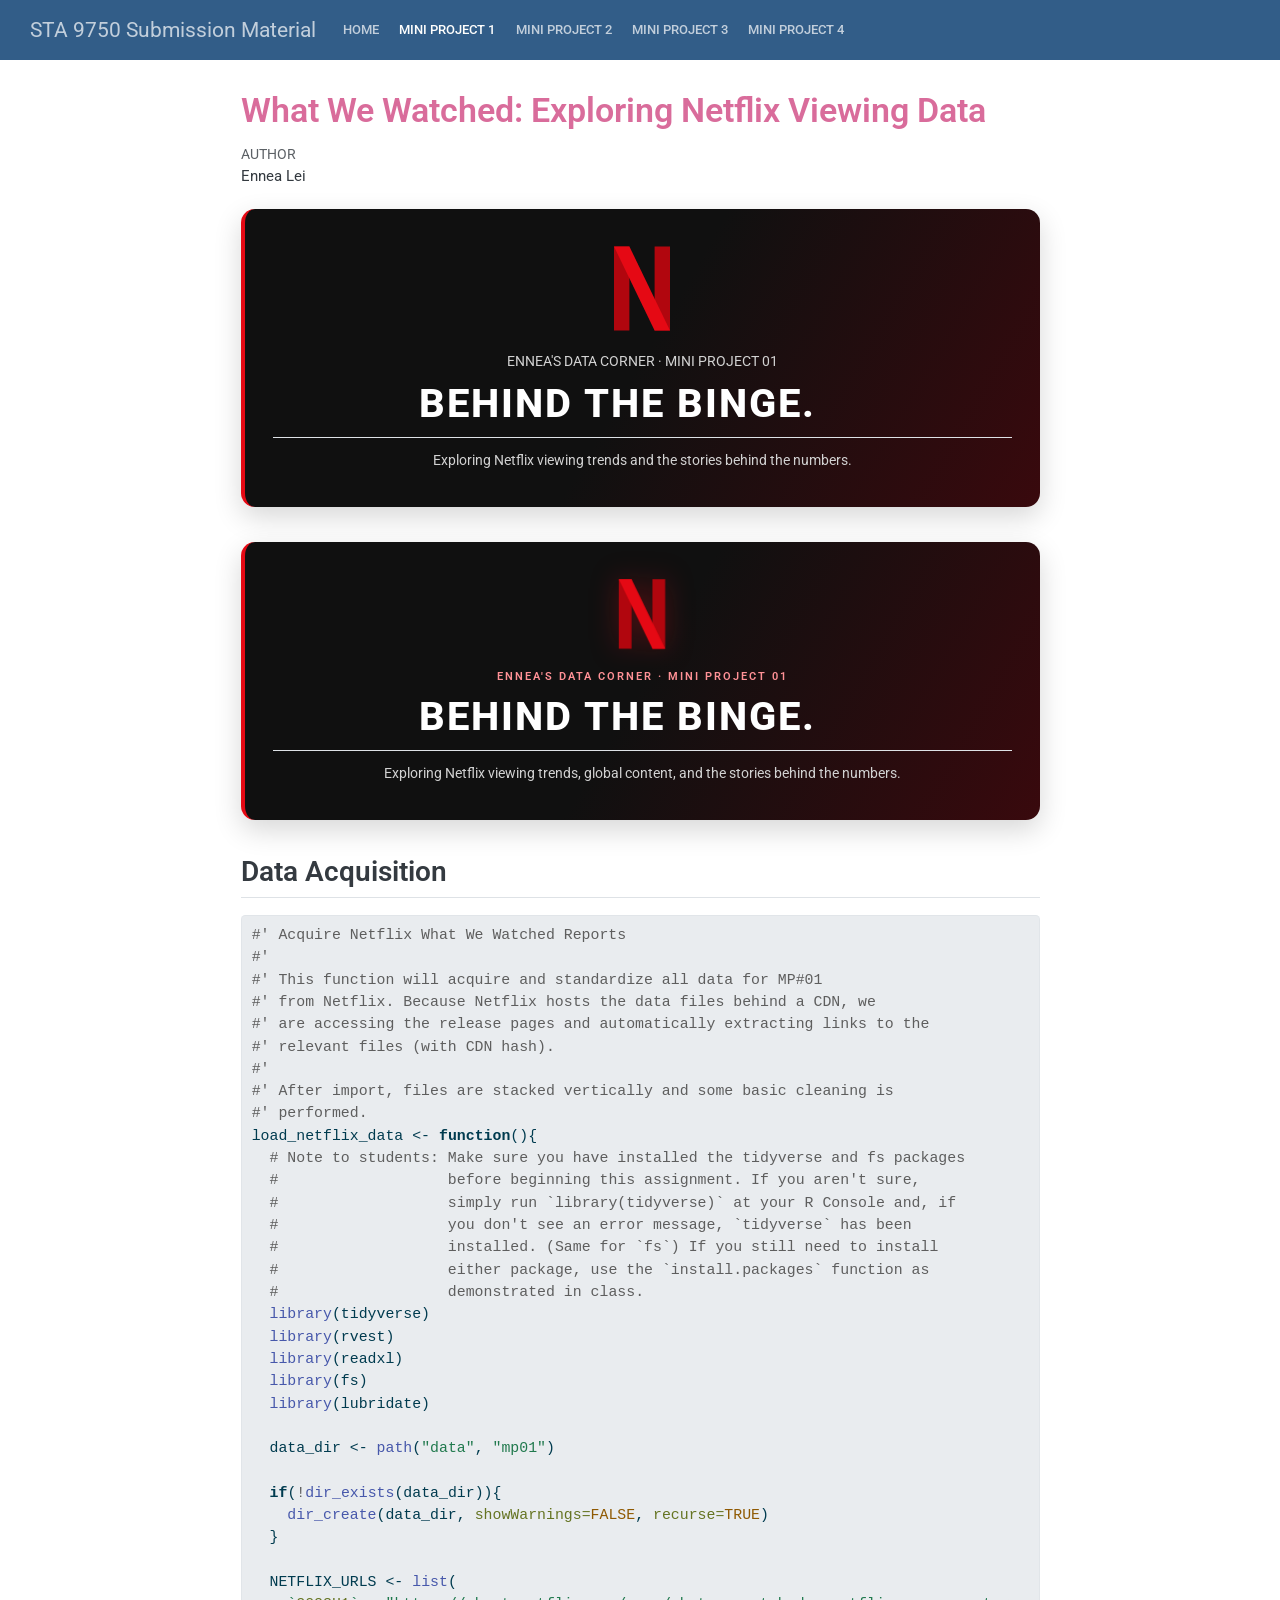
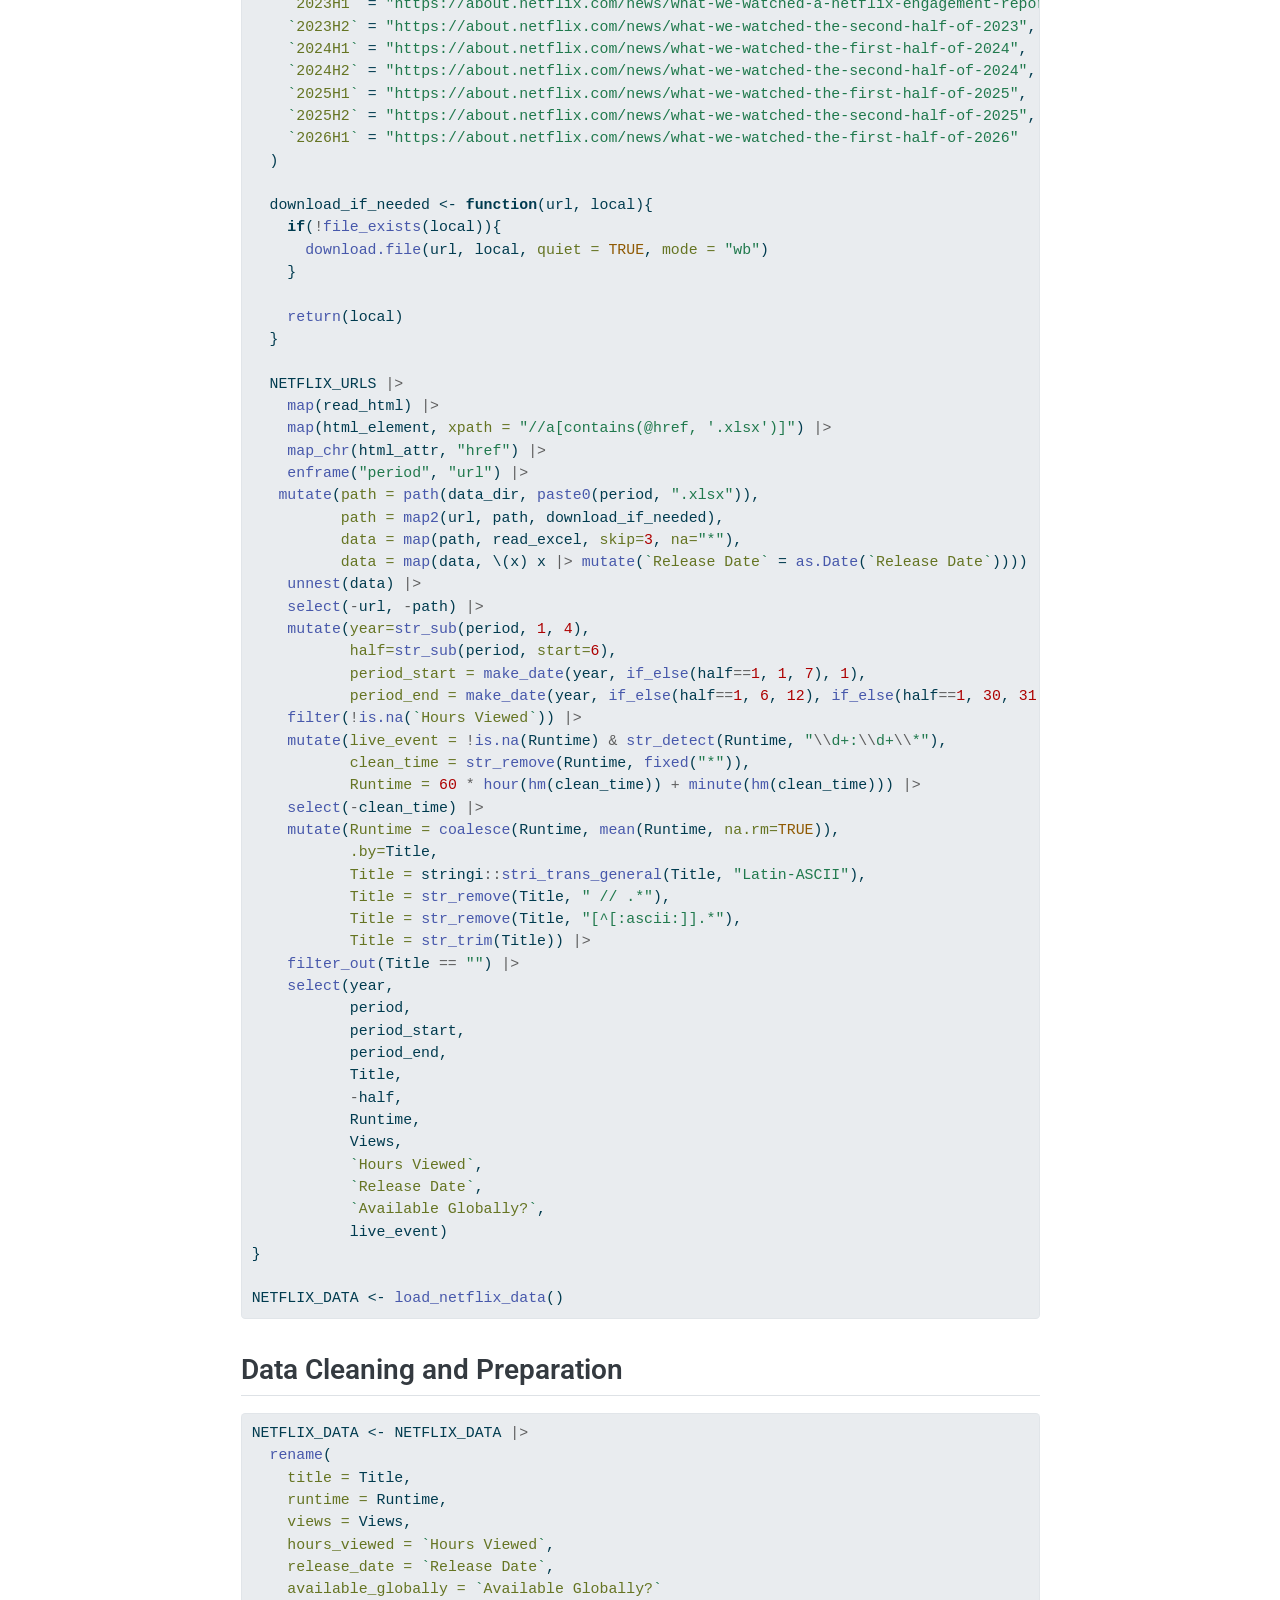
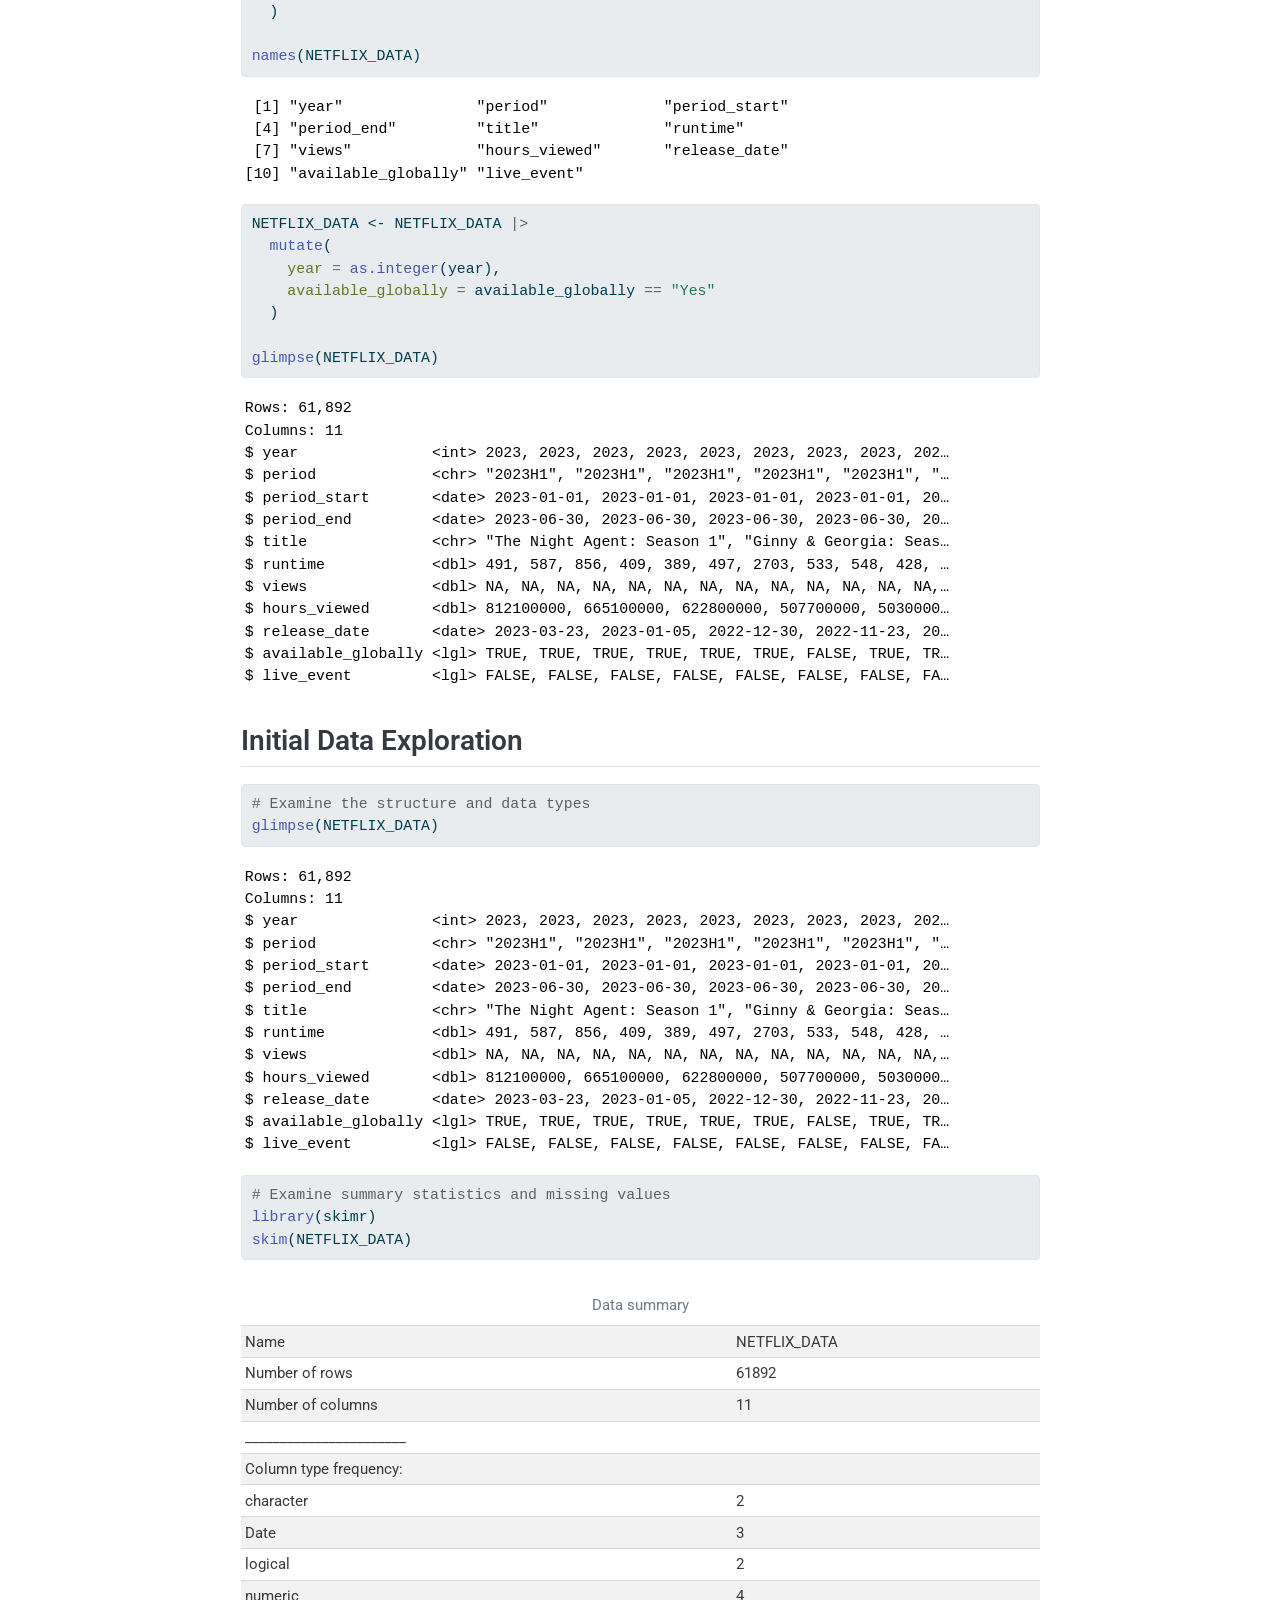
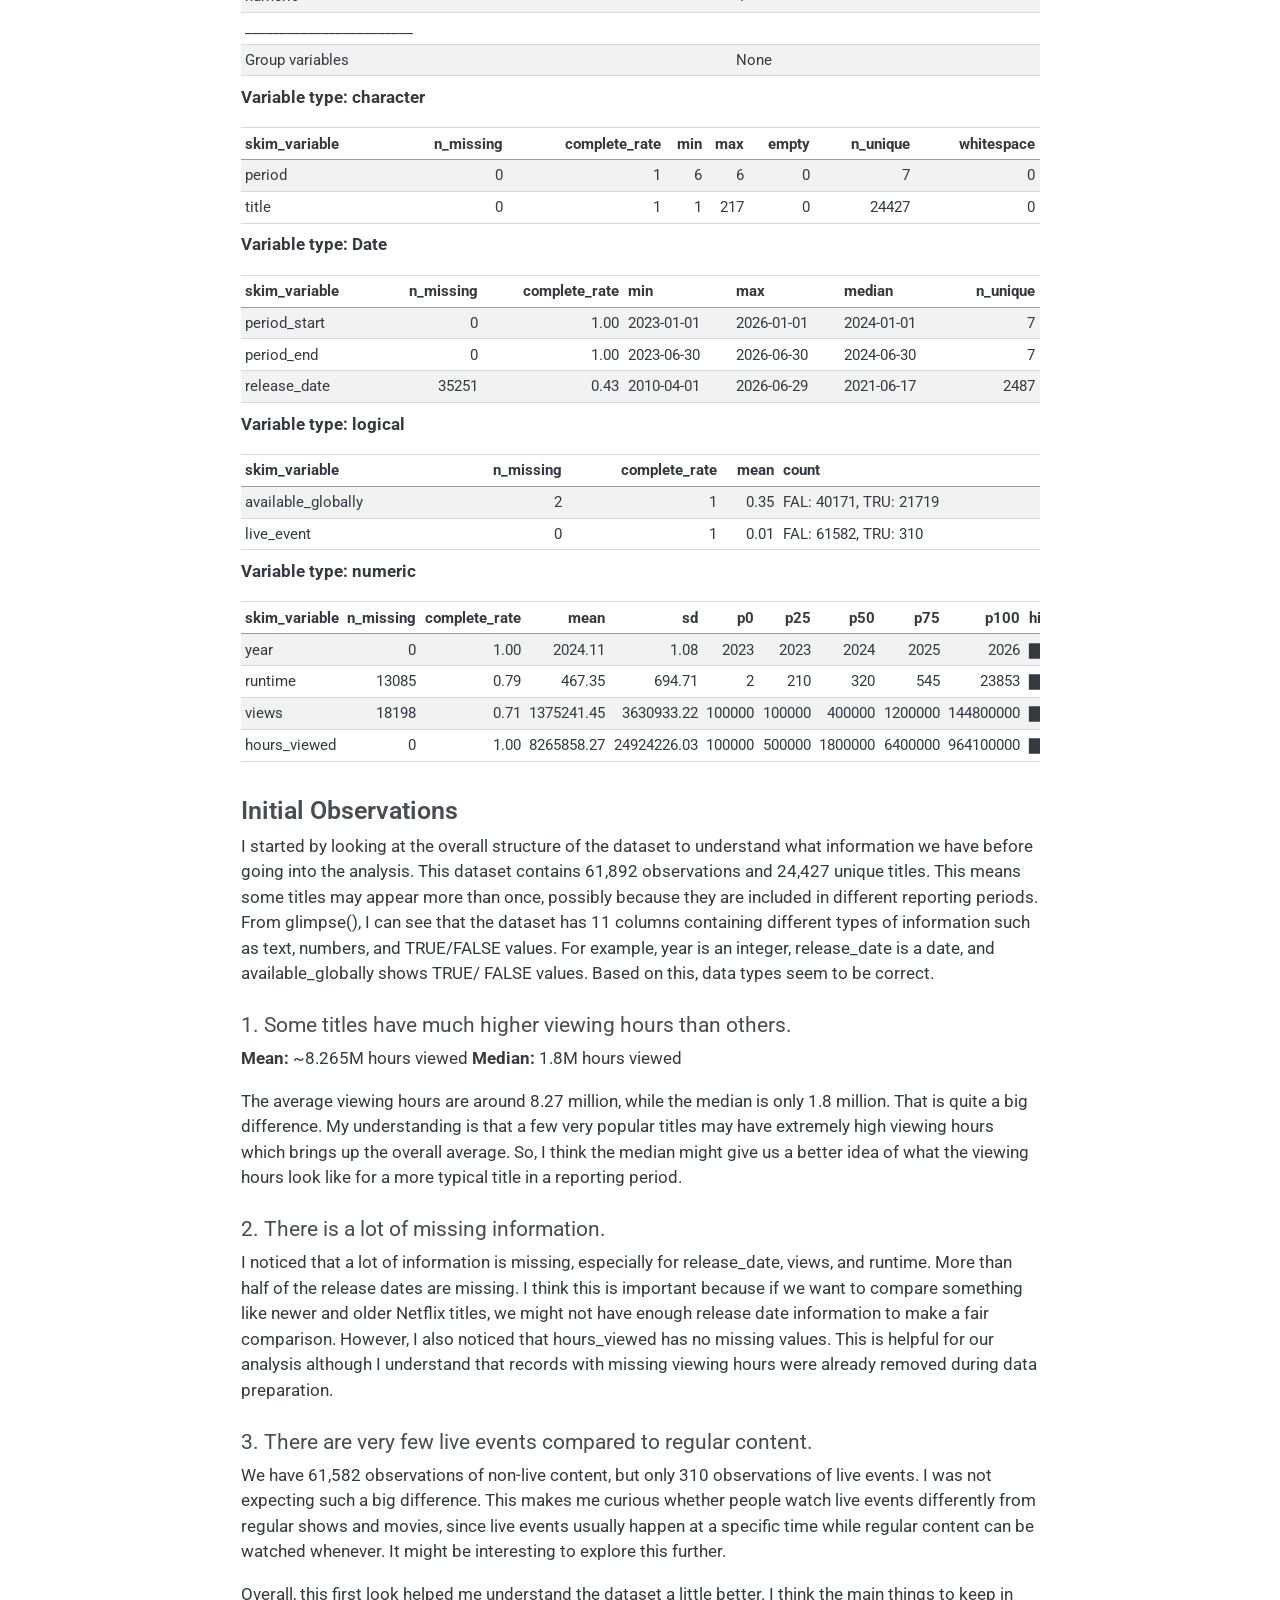
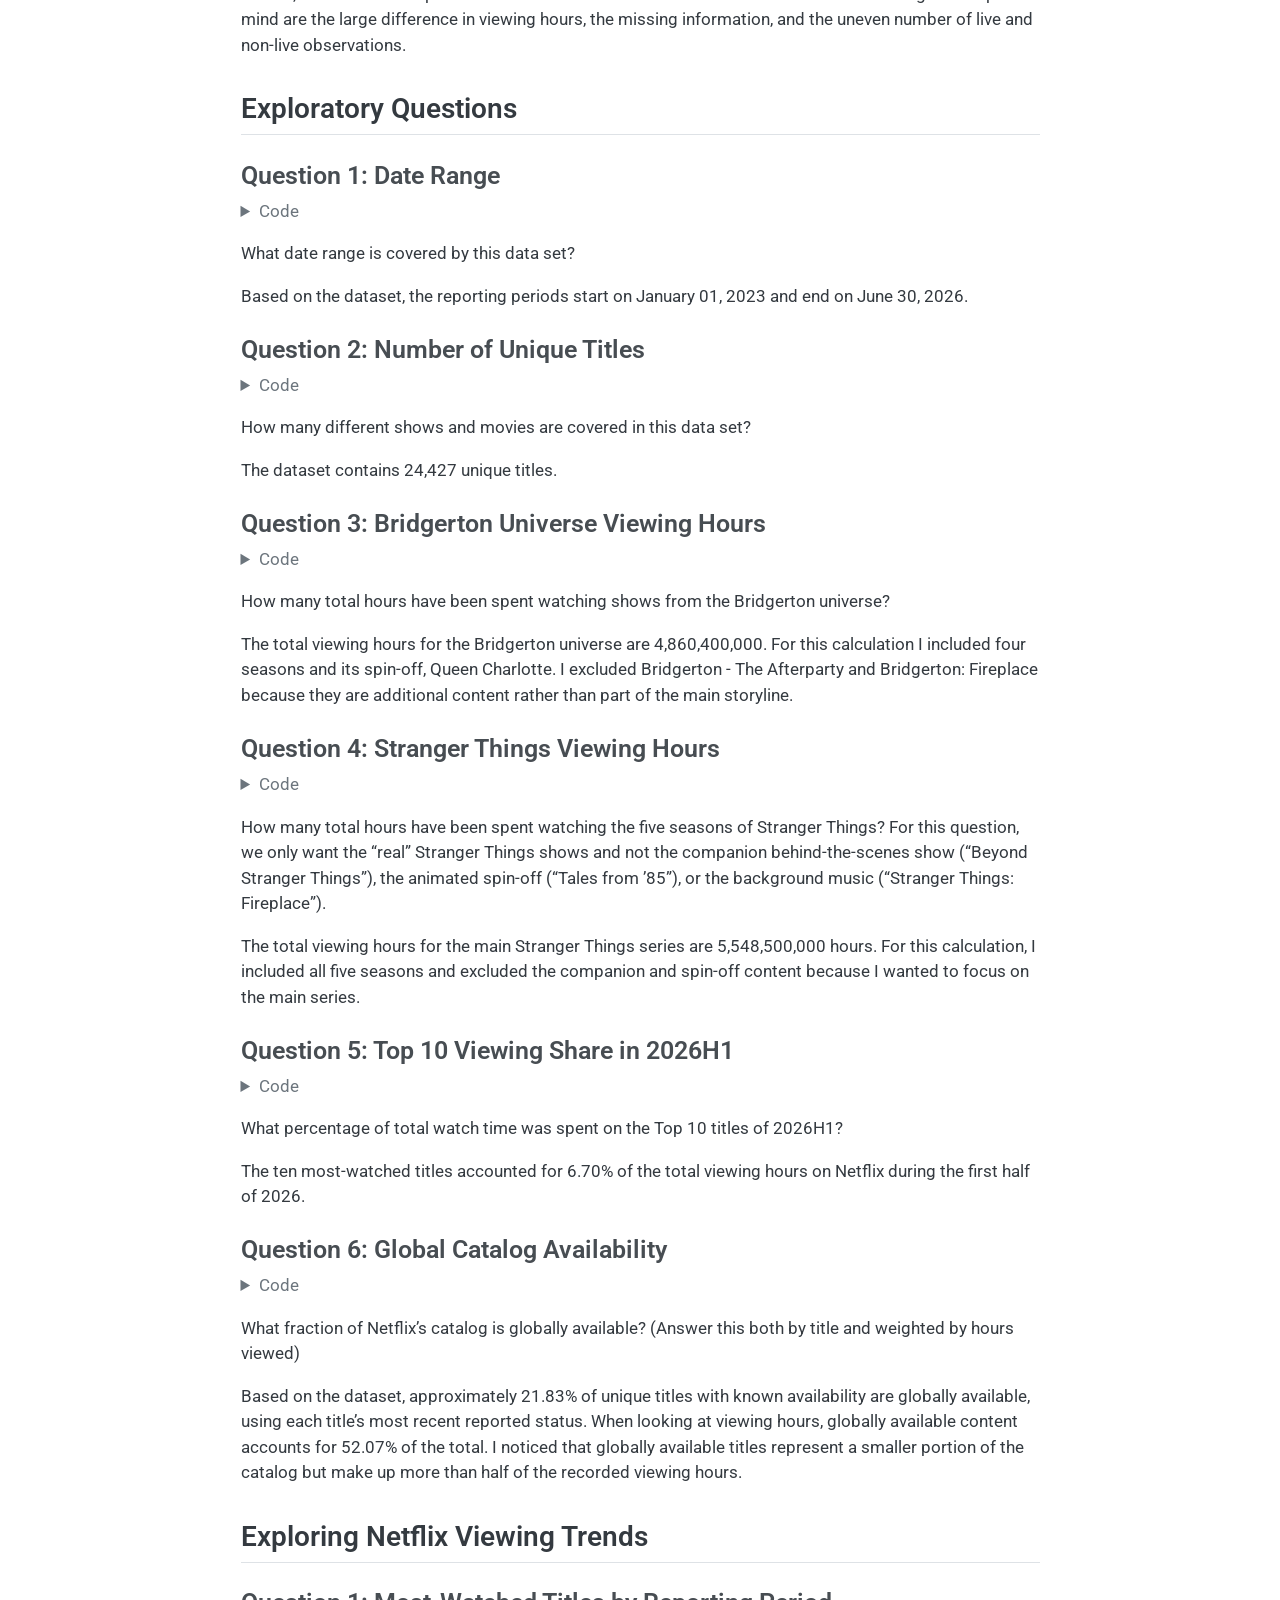
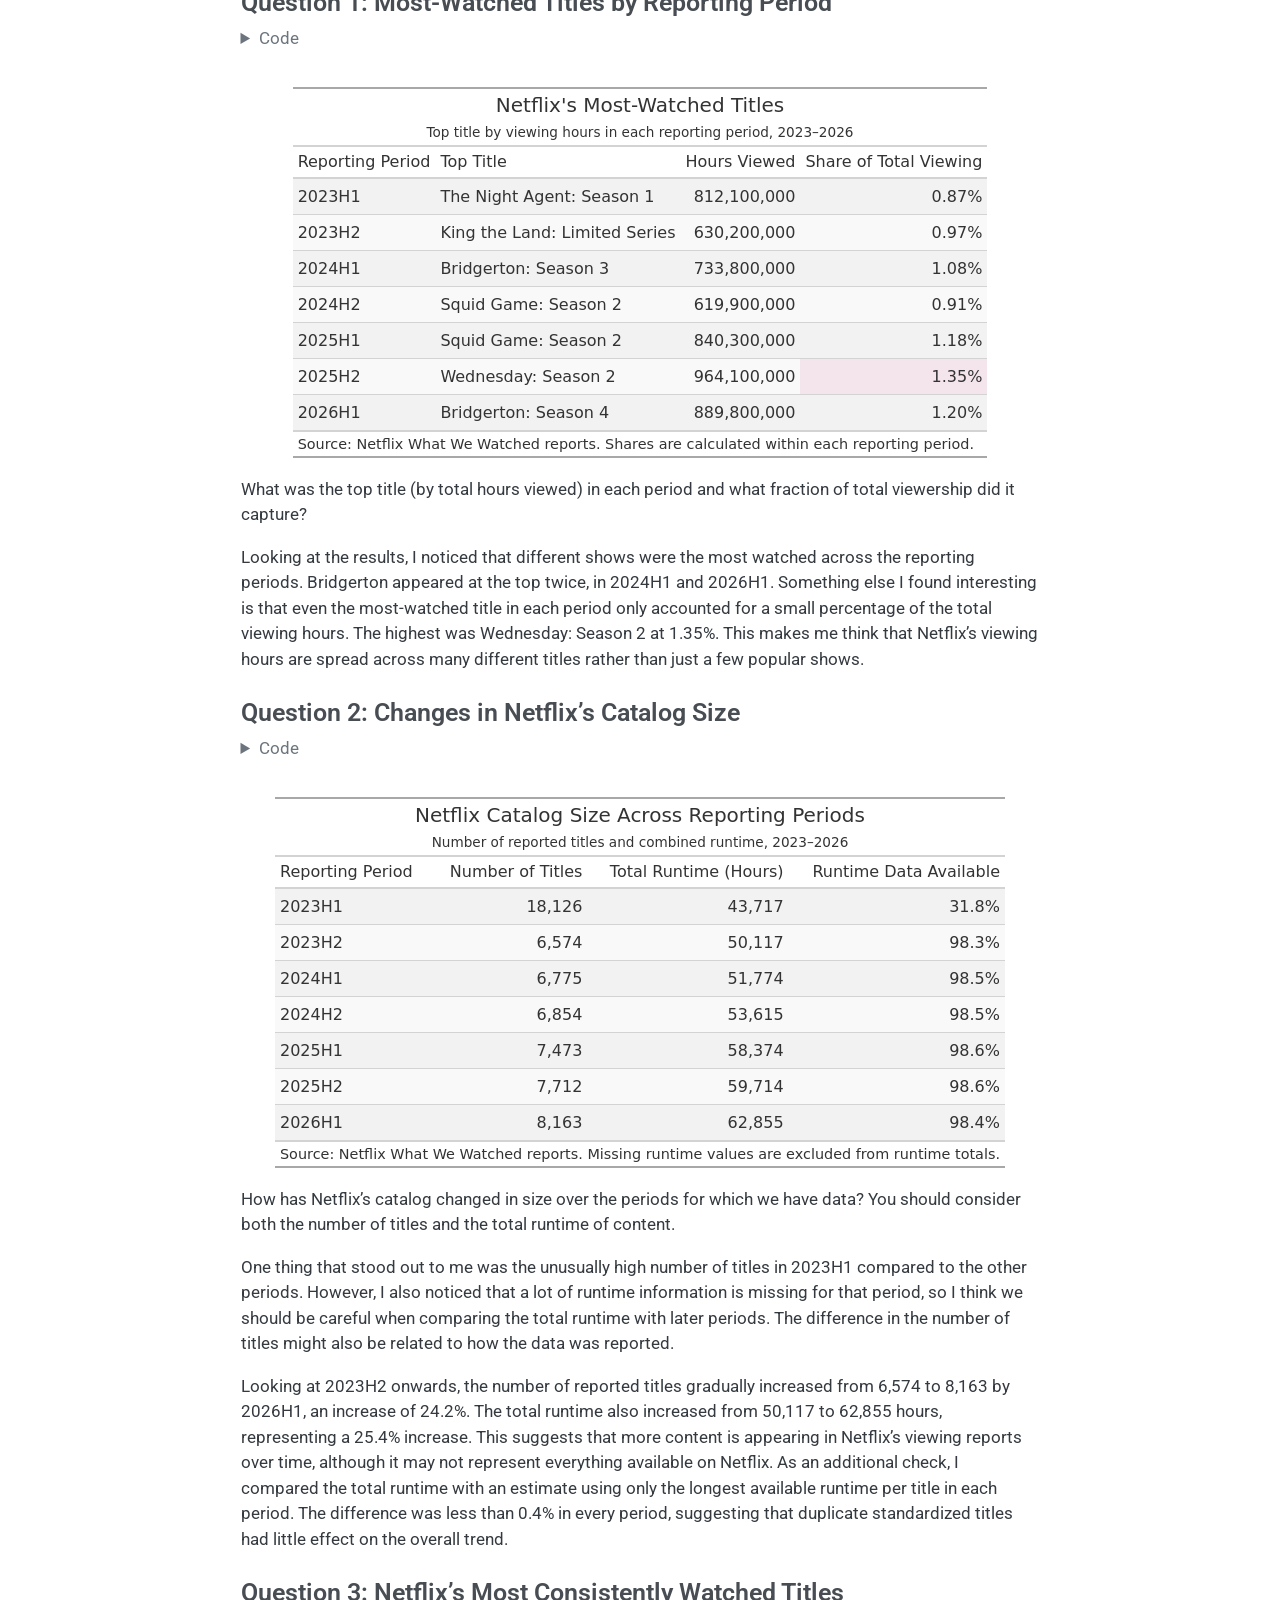
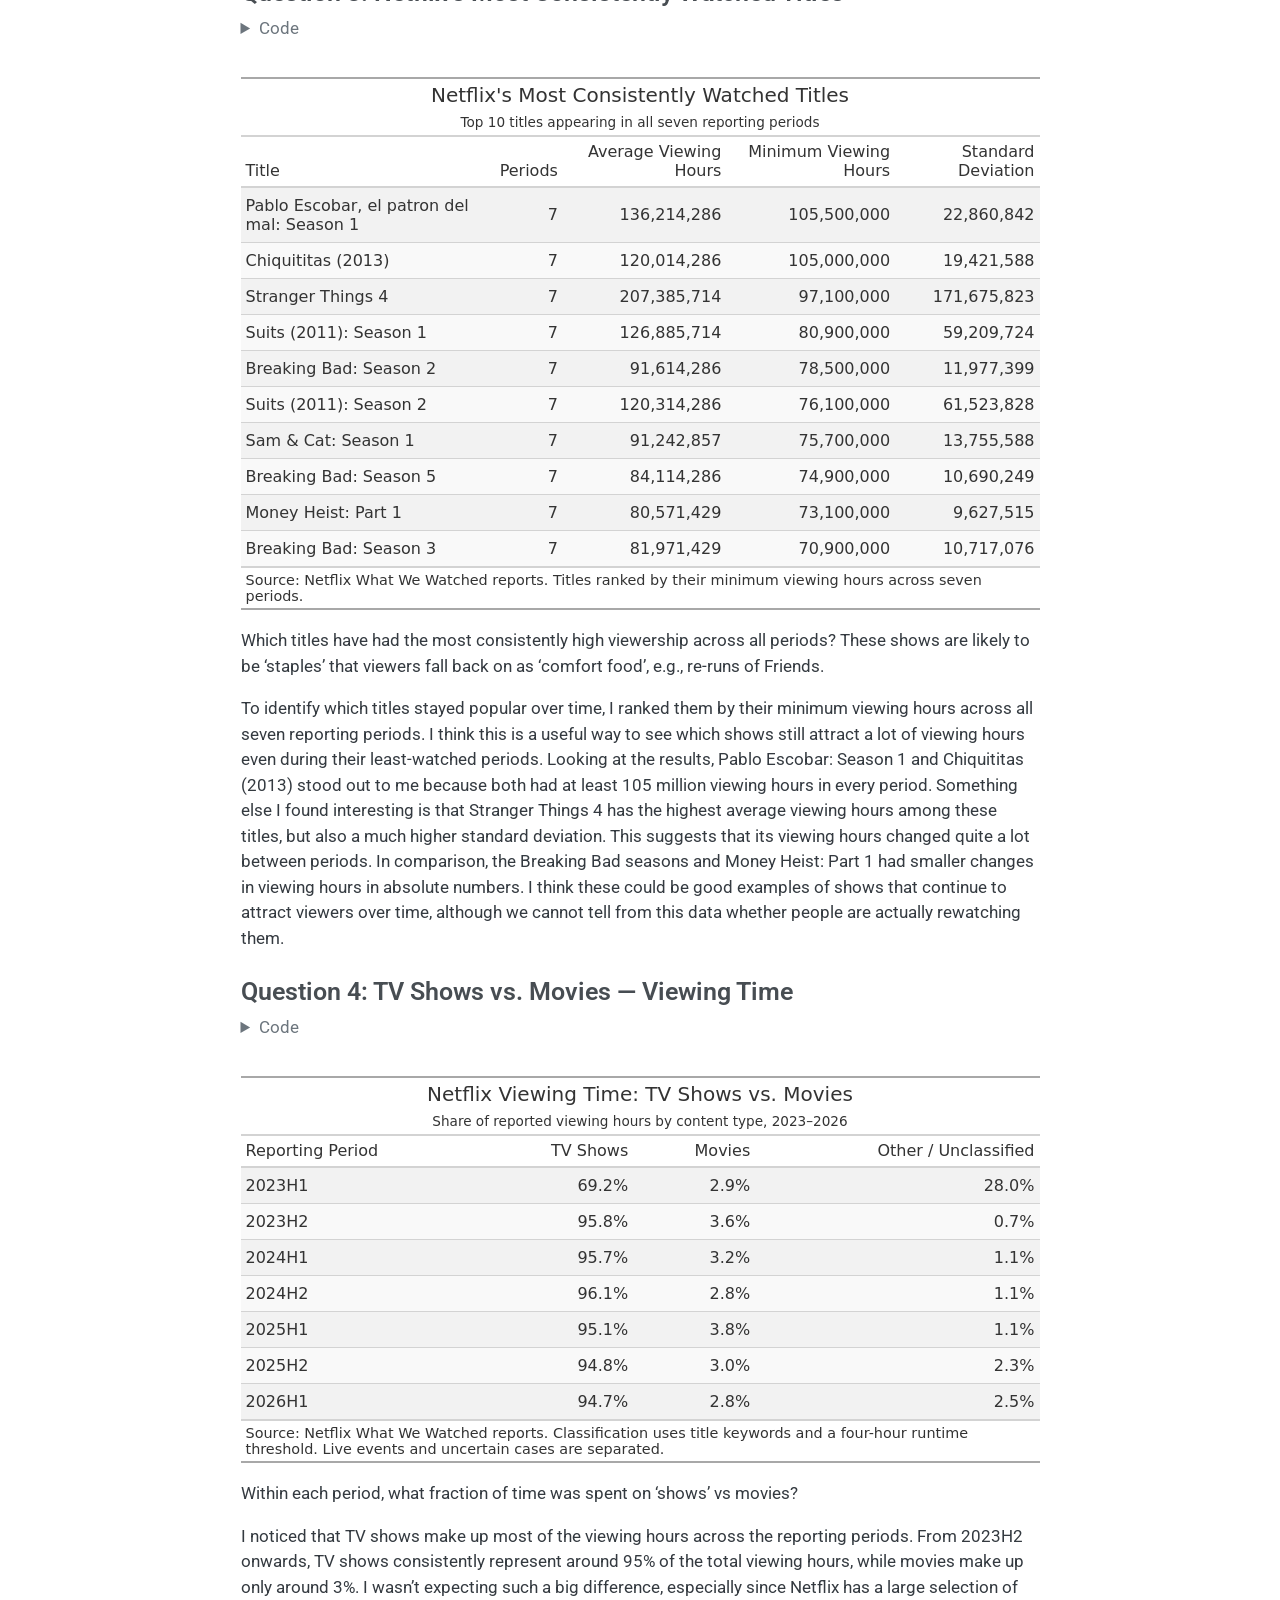
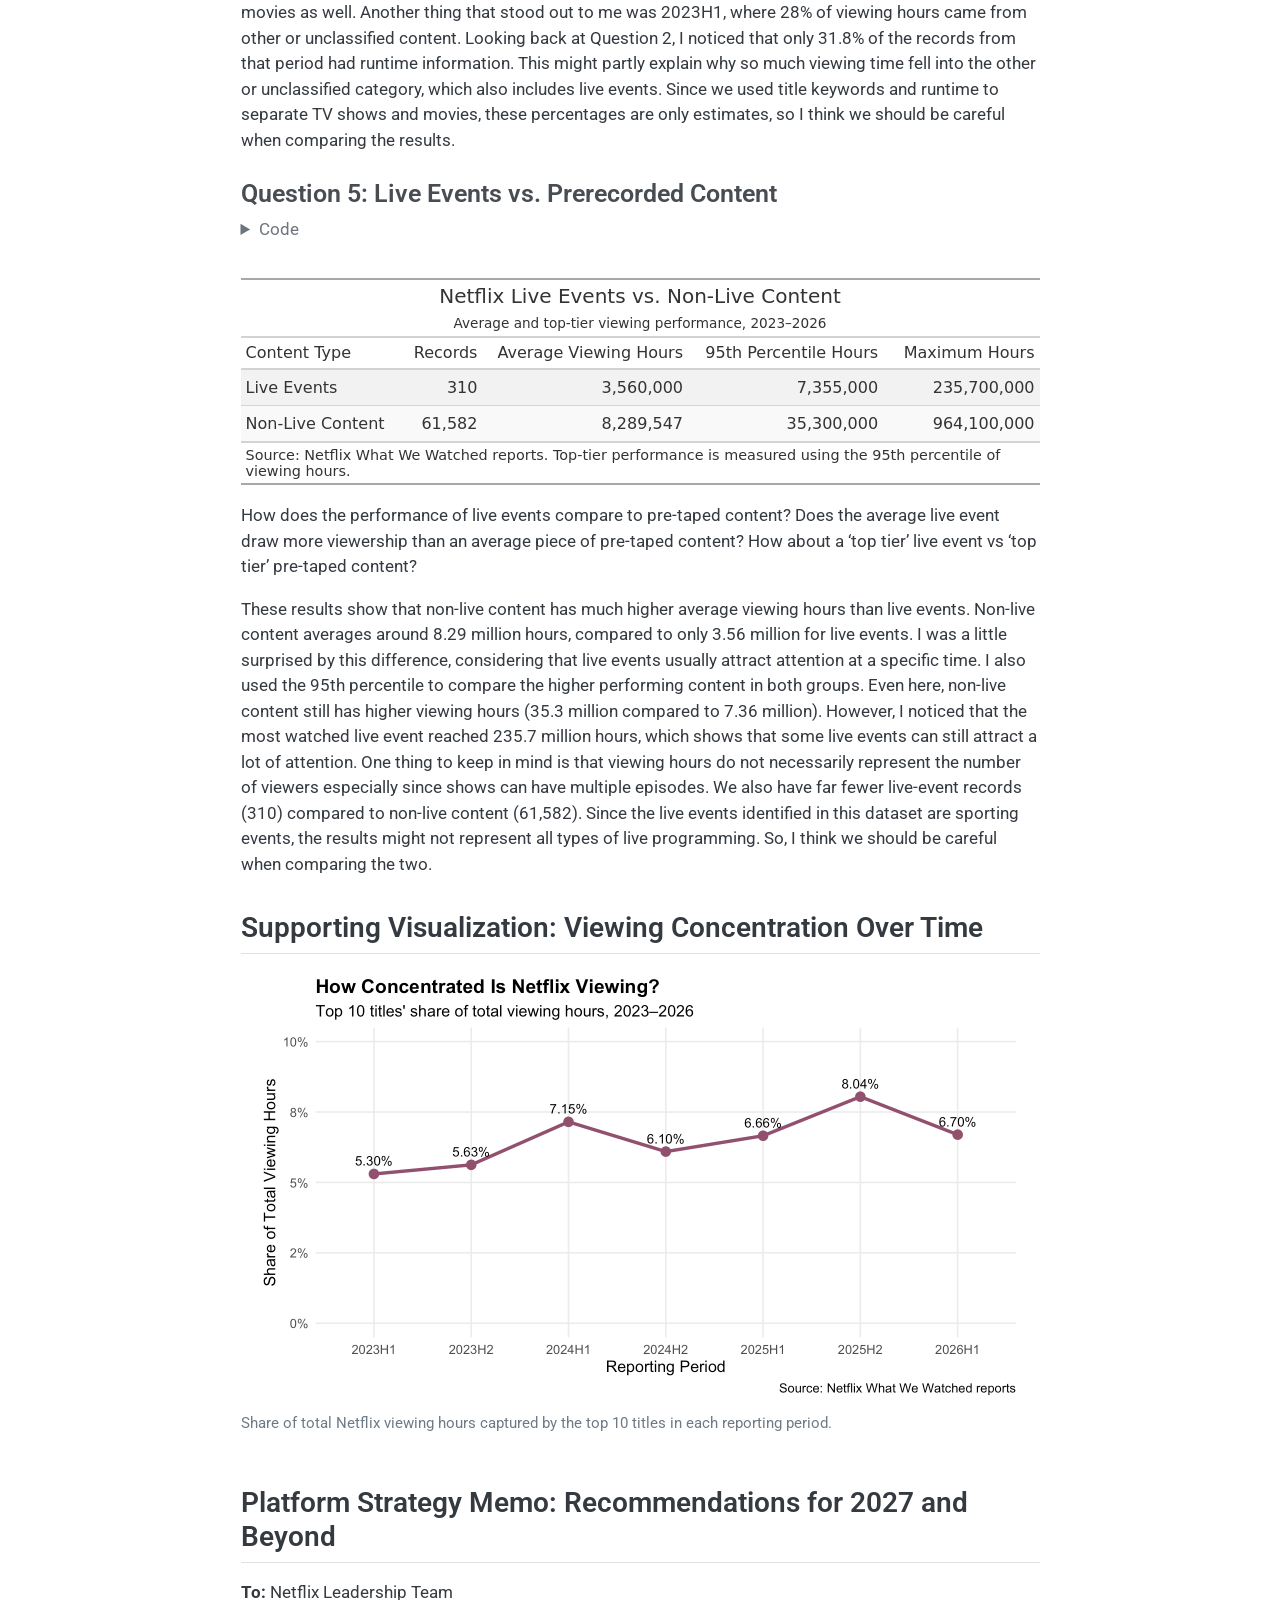
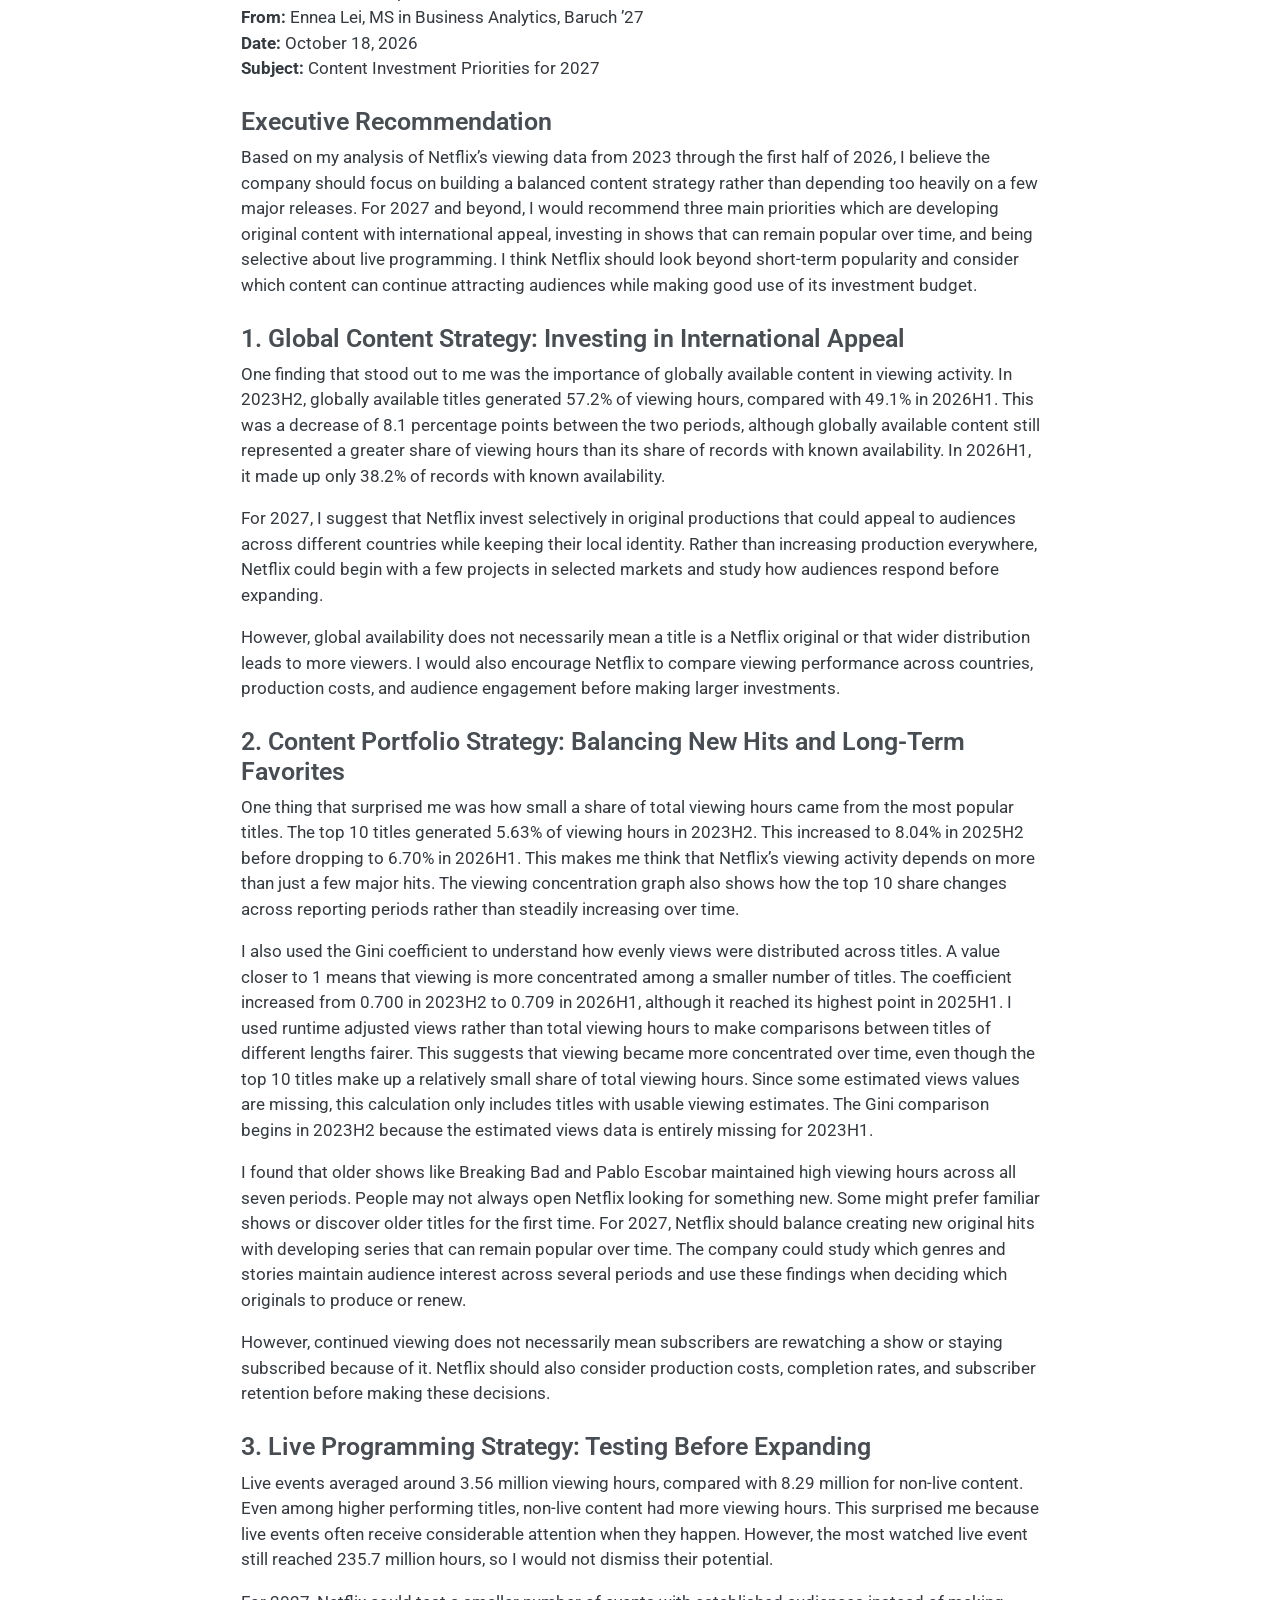
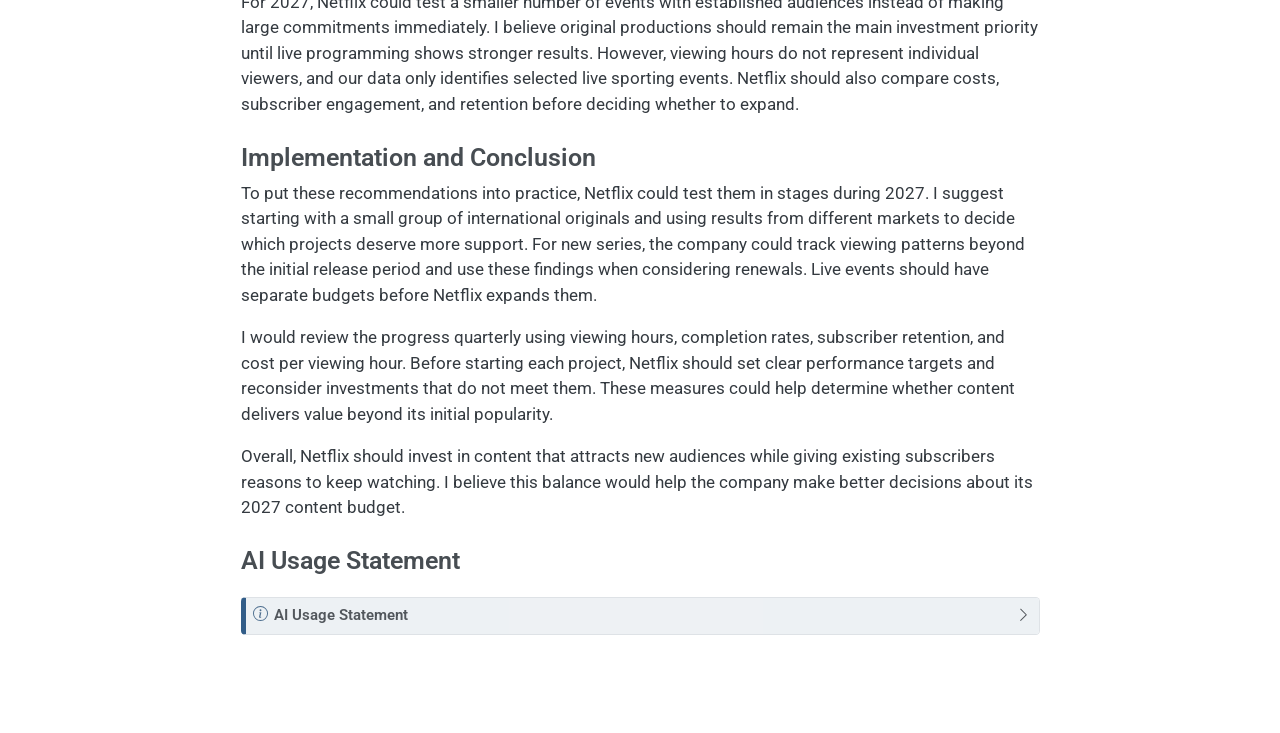
==== commit 569bd0ac: "Finalize Mini Project 1" ====
--- a/docs/mp01.html
+++ b/docs/mp01.html
@@ -190,6 +190,178 @@
 </header>
 
 
+<style>
+.netflix-hero {
+  background: linear-gradient(120deg, #111111, #430a11);
+  color: white;
+  text-align: center;
+  padding: 35px 20px;
+  border-radius: 14px;
+  margin: 22px 0 35px;
+  overflow: hidden;
+}
+
+.netflix-n {
+  width: 70px;
+  height: 95px;
+  margin-bottom: 15px;
+  animation: netflix-reveal 1.3s ease-out both;
+}
+
+.netflix-hero h2 {
+  color: white;
+  font-weight: 800;
+  letter-spacing: 2px;
+  margin: 10px 0;
+  animation: netflix-reveal 1s ease-out .6s both;
+}
+
+.netflix-hero p {
+  color: #ddd;
+  animation: netflix-reveal 1s ease-out 1s both;
+}
+
+@keyframes netflix-reveal {
+  from {
+    opacity: 0;
+    transform: scale(.7) translateY(15px);
+  }
+  to {
+    opacity: 1;
+    transform: scale(1) translateY(0);
+  }
+}
+
+@media (prefers-reduced-motion: reduce), print {
+  .netflix-hero * { animation: none !important; }
+}
+</style>
+
+<div class="netflix-hero">
+  <svg class="netflix-n" viewbox="0 0 100 130" role="img" aria-label="Red letter N">
+    <path d="M10 5 H32 V125 H10 Z" fill="#B1060E"></path>
+    <path d="M68 5 H90 V125 H68 Z" fill="#B1060E"></path>
+    <path d="M10 5 H32 L90 125 H68 Z" fill="#E50914"></path>
+  </svg>
+  <p>ENNEA'S DATA CORNER · MINI PROJECT 01</p>
+  <h2 class="anchored">BEHIND THE BINGE.</h2>
+  <p>Exploring Netflix viewing trends and the stories behind the numbers.</p>
+</div>
+<style>
+.netflix-hero {
+  background: linear-gradient(120deg, #101010 50%, #39090d);
+  color: #ffffff;
+  padding: 32px 28px 36px;
+  margin: 20px 0 35px;
+  border-radius: 14px;
+  border-left: 4px solid #e50914;
+  text-align: center;
+  overflow: hidden;
+  box-shadow: 0 10px 28px rgba(0,0,0,.16);
+}
+
+.netflix-intro-n {
+  width: 58px;
+  height: 80px;
+  margin: 0 auto 15px;
+  display: block;
+  filter: drop-shadow(0 0 14px rgba(229,9,20,.3));
+}
+
+.netflix-intro-n .n-left {
+  fill: #b1060e;
+  animation: n-reveal .5s ease-out both;
+}
+
+.netflix-intro-n .n-right {
+  fill: #b1060e;
+  animation: n-reveal .5s ease-out .35s both;
+}
+
+.netflix-intro-n .n-center {
+  fill: #e50914;
+  animation: n-reveal .7s ease-out .65s both;
+}
+
+.netflix-hero .eyebrow {
+  color: #ff9196;
+  font-size: 11px;
+  letter-spacing: 2px;
+  font-weight: 600;
+  margin-bottom: 8px;
+  animation: text-reveal .7s ease-out 1.15s both;
+}
+
+.netflix-hero h2 {
+  color: #ffffff;
+  font-size: clamp(26px, 4vw, 40px);
+  letter-spacing: 2px;
+  font-weight: 800;
+  margin: 8px 0 12px;
+  animation: text-reveal .7s ease-out 1.3s both;
+}
+
+.netflix-hero p {
+  color: #d2d2d2;
+  font-size: 14px;
+  margin: 0 auto;
+  max-width: 560px;
+  animation: text-reveal .7s ease-out 1.5s both;
+}
+
+@keyframes n-reveal {
+  from {
+    opacity: 0;
+    transform: translateY(-14px);
+  }
+  to {
+    opacity: 1;
+    transform: translateY(0);
+  }
+}
+
+@keyframes text-reveal {
+  from {
+    opacity: 0;
+    transform: translateY(12px);
+  }
+  to {
+    opacity: 1;
+    transform: translateY(0);
+  }
+}
+
+@media (prefers-reduced-motion: reduce) {
+  .netflix-hero * {
+    animation: none !important;
+  }
+}
+
+@media print {
+  .netflix-hero * {
+    animation: none !important;
+  }
+}
+</style>
+
+<div class="netflix-hero">
+  <svg class="netflix-intro-n" viewbox="0 0 100 130" role="img" aria-label="Animated red letter N">
+    <path class="n-left" d="M10 5 H32 V125 H10 Z"></path>
+    <path class="n-right" d="M68 5 H90 V125 H68 Z"></path>
+    <path class="n-center" d="M10 5 H32 L90 125 H68 Z"></path>
+  </svg>
+
+  <div class="eyebrow">
+    ENNEA'S DATA CORNER · MINI PROJECT 01
+  </div>
+
+  <h2 class="anchored">BEHIND THE BINGE.</h2>
+
+  <p>
+    Exploring Netflix viewing trends, global content,
+    and the stories behind the numbers.
+  </p>
+</div>
 <section id="data-acquisition" class="level2">
 <h2 class="anchored" data-anchor-id="data-acquisition">Data Acquisition</h2>
 <div class="cell">
@@ -674,8 +846,6 @@
 </div>
 <p>How many different shows and movies are covered in this data set?</p>
 <p>The dataset contains 24,427 unique titles.</p>
-<p>How many different shows and movies are covered in this data set?</p>
-<p>The dataset contains 24,427 unique titles.</p>
 </section>
 <section id="question-3-bridgerton-universe-viewing-hours" class="level3">
 <h3 class="anchored" data-anchor-id="question-3-bridgerton-universe-viewing-hours">Question 3: Bridgerton Universe Viewing Hours</h3>
@@ -723,20 +893,23 @@
 <span id="cb12-12"><a href="#cb12-12" aria-hidden="true" tabindex="-1"></a>  <span class="fu">filter</span>(<span class="fu">str_detect</span>(title, <span class="st">"Stranger Things"</span>)) <span class="sc">|&gt;</span></span>
 <span id="cb12-13"><a href="#cb12-13" aria-hidden="true" tabindex="-1"></a>  <span class="fu">filter_out</span>(<span class="fu">str_detect</span>(title, <span class="st">"Beyond Stranger Things"</span>)) <span class="sc">|&gt;</span></span>
 <span id="cb12-14"><a href="#cb12-14" aria-hidden="true" tabindex="-1"></a>  <span class="fu">filter_out</span>(<span class="fu">str_detect</span>(title, <span class="st">"Fireplace"</span>)) <span class="sc">|&gt;</span></span>
-<span id="cb12-15"><a href="#cb12-15" aria-hidden="true" tabindex="-1"></a>  <span class="fu">filter_out</span>(<span class="fu">str_detect</span>(title, <span class="st">"Tales From '85"</span>))</span>
-<span id="cb12-16"><a href="#cb12-16" aria-hidden="true" tabindex="-1"></a></span>
-<span id="cb12-17"><a href="#cb12-17" aria-hidden="true" tabindex="-1"></a><span class="co"># Check the remaining titles</span></span>
-<span id="cb12-18"><a href="#cb12-18" aria-hidden="true" tabindex="-1"></a>stranger_things_titles <span class="sc">|&gt;</span></span>
-<span id="cb12-19"><a href="#cb12-19" aria-hidden="true" tabindex="-1"></a>  <span class="fu">distinct</span>(title) <span class="sc">|&gt;</span></span>
-<span id="cb12-20"><a href="#cb12-20" aria-hidden="true" tabindex="-1"></a>  <span class="fu">arrange</span>(title) <span class="sc">|&gt;</span></span>
-<span id="cb12-21"><a href="#cb12-21" aria-hidden="true" tabindex="-1"></a>  <span class="fu">print</span>()</span>
-<span id="cb12-22"><a href="#cb12-22" aria-hidden="true" tabindex="-1"></a></span>
-<span id="cb12-23"><a href="#cb12-23" aria-hidden="true" tabindex="-1"></a><span class="co"># Calculate total viewing hours</span></span>
-<span id="cb12-24"><a href="#cb12-24" aria-hidden="true" tabindex="-1"></a>stranger_things_hours <span class="ot">&lt;-</span> stranger_things_titles <span class="sc">|&gt;</span></span>
-<span id="cb12-25"><a href="#cb12-25" aria-hidden="true" tabindex="-1"></a>  <span class="fu">summarise</span>(<span class="at">total_hours =</span> <span class="fu">sum</span>(hours_viewed)) <span class="sc">|&gt;</span></span>
-<span id="cb12-26"><a href="#cb12-26" aria-hidden="true" tabindex="-1"></a>  <span class="fu">pull</span>(total_hours)</span>
-<span id="cb12-27"><a href="#cb12-27" aria-hidden="true" tabindex="-1"></a></span>
-<span id="cb12-28"><a href="#cb12-28" aria-hidden="true" tabindex="-1"></a>stranger_things_hours</span></code></pre></div><button title="Copy to Clipboard" class="code-copy-button"><i class="bi"></i></button></div>
+<span id="cb12-15"><a href="#cb12-15" aria-hidden="true" tabindex="-1"></a>  <span class="fu">filter_out</span>(<span class="fu">str_detect</span>(</span>
+<span id="cb12-16"><a href="#cb12-16" aria-hidden="true" tabindex="-1"></a>  title,</span>
+<span id="cb12-17"><a href="#cb12-17" aria-hidden="true" tabindex="-1"></a>  <span class="fu">regex</span>(<span class="st">"Tales from"</span>, <span class="at">ignore_case =</span> <span class="cn">TRUE</span>)</span>
+<span id="cb12-18"><a href="#cb12-18" aria-hidden="true" tabindex="-1"></a>))</span>
+<span id="cb12-19"><a href="#cb12-19" aria-hidden="true" tabindex="-1"></a></span>
+<span id="cb12-20"><a href="#cb12-20" aria-hidden="true" tabindex="-1"></a><span class="co"># Check the remaining titles</span></span>
+<span id="cb12-21"><a href="#cb12-21" aria-hidden="true" tabindex="-1"></a>stranger_things_titles <span class="sc">|&gt;</span></span>
+<span id="cb12-22"><a href="#cb12-22" aria-hidden="true" tabindex="-1"></a>  <span class="fu">distinct</span>(title) <span class="sc">|&gt;</span></span>
+<span id="cb12-23"><a href="#cb12-23" aria-hidden="true" tabindex="-1"></a>  <span class="fu">arrange</span>(title) <span class="sc">|&gt;</span></span>
+<span id="cb12-24"><a href="#cb12-24" aria-hidden="true" tabindex="-1"></a>  <span class="fu">print</span>()</span>
+<span id="cb12-25"><a href="#cb12-25" aria-hidden="true" tabindex="-1"></a></span>
+<span id="cb12-26"><a href="#cb12-26" aria-hidden="true" tabindex="-1"></a><span class="co"># Calculate total viewing hours</span></span>
+<span id="cb12-27"><a href="#cb12-27" aria-hidden="true" tabindex="-1"></a>stranger_things_hours <span class="ot">&lt;-</span> stranger_things_titles <span class="sc">|&gt;</span></span>
+<span id="cb12-28"><a href="#cb12-28" aria-hidden="true" tabindex="-1"></a>  <span class="fu">summarise</span>(<span class="at">total_hours =</span> <span class="fu">sum</span>(hours_viewed)) <span class="sc">|&gt;</span></span>
+<span id="cb12-29"><a href="#cb12-29" aria-hidden="true" tabindex="-1"></a>  <span class="fu">pull</span>(total_hours)</span>
+<span id="cb12-30"><a href="#cb12-30" aria-hidden="true" tabindex="-1"></a></span>
+<span id="cb12-31"><a href="#cb12-31" aria-hidden="true" tabindex="-1"></a>stranger_things_hours</span></code></pre></div><button title="Copy to Clipboard" class="code-copy-button"><i class="bi"></i></button></div>
 </details>
 </div>
 <p>How many total hours have been spent watching the five seasons of Stranger Things? For this question, we only want the “real” Stranger Things shows and not the companion behind-the-scenes show (“Beyond Stranger Things”), the animated spin-off (“Tales from ’85”), or the background music (“Stranger Things: Fireplace”).</p>
@@ -893,23 +1066,23 @@
 <span id="cb15-66"><a href="#cb15-66" aria-hidden="true" tabindex="-1"></a>  )</span></code></pre></div><button title="Copy to Clipboard" class="code-copy-button"><i class="bi"></i></button></div>
 </details>
 <div class="cell-output-display">
-<div id="xgcjonmkpg" style="padding-left:0px;padding-right:0px;padding-top:10px;padding-bottom:10px;overflow-x:auto;overflow-y:auto;width:auto;height:auto;">
-<style>#xgcjonmkpg table {
+<div id="fuxgqbxtld" style="padding-left:0px;padding-right:0px;padding-top:10px;padding-bottom:10px;overflow-x:auto;overflow-y:auto;width:auto;height:auto;">
+<style>#fuxgqbxtld table {
   font-family: system-ui, 'Segoe UI', Roboto, Helvetica, Arial, sans-serif, 'Apple Color Emoji', 'Segoe UI Emoji', 'Segoe UI Symbol', 'Noto Color Emoji';
   -webkit-font-smoothing: antialiased;
   -moz-osx-font-smoothing: grayscale;
 }
 
-#xgcjonmkpg thead, #xgcjonmkpg tbody, #xgcjonmkpg tfoot, #xgcjonmkpg tr, #xgcjonmkpg td, #xgcjonmkpg th {
+#fuxgqbxtld thead, #fuxgqbxtld tbody, #fuxgqbxtld tfoot, #fuxgqbxtld tr, #fuxgqbxtld td, #fuxgqbxtld th {
   border-style: none;
 }
 
-#xgcjonmkpg p {
+#fuxgqbxtld p {
   margin: 0;
   padding: 0;
 }
 
-#xgcjonmkpg .gt_table {
+#fuxgqbxtld .gt_table {
   display: table;
   border-collapse: collapse;
   line-height: normal;
@@ -935,12 +1108,12 @@
   border-left-color: #D3D3D3;
 }
 
-#xgcjonmkpg .gt_caption {
+#fuxgqbxtld .gt_caption {
   padding-top: 4px;
   padding-bottom: 4px;
 }
 
-#xgcjonmkpg .gt_title {
+#fuxgqbxtld .gt_title {
   color: #333333;
   font-size: 125%;
   font-weight: initial;
@@ -952,7 +1125,7 @@
   border-bottom-width: 0;
 }
 
-#xgcjonmkpg .gt_subtitle {
+#fuxgqbxtld .gt_subtitle {
   color: #333333;
   font-size: 85%;
   font-weight: initial;
@@ -964,7 +1137,7 @@
   border-top-width: 0;
 }
 
-#xgcjonmkpg .gt_heading {
+#fuxgqbxtld .gt_heading {
   background-color: #FFFFFF;
   text-align: center;
   border-bottom-color: #FFFFFF;
@@ -976,13 +1149,13 @@
   border-right-color: #D3D3D3;
 }
 
-#xgcjonmkpg .gt_bottom_border {
+#fuxgqbxtld .gt_bottom_border {
   border-bottom-style: solid;
   border-bottom-width: 2px;
   border-bottom-color: #D3D3D3;
 }
 
-#xgcjonmkpg .gt_col_headings {
+#fuxgqbxtld .gt_col_headings {
   border-top-style: solid;
   border-top-width: 2px;
   border-top-color: #D3D3D3;
@@ -997,7 +1170,7 @@
   border-right-color: #D3D3D3;
 }
 
-#xgcjonmkpg .gt_col_heading {
+#fuxgqbxtld .gt_col_heading {
   color: #333333;
   background-color: #FFFFFF;
   font-size: 100%;
@@ -1017,7 +1190,7 @@
   overflow-x: hidden;
 }
 
-#xgcjonmkpg .gt_column_spanner_outer {
+#fuxgqbxtld .gt_column_spanner_outer {
   color: #333333;
   background-color: #FFFFFF;
   font-size: 100%;
@@ -1029,15 +1202,15 @@
   padding-right: 4px;
 }
 
-#xgcjonmkpg .gt_column_spanner_outer:first-child {
+#fuxgqbxtld .gt_column_spanner_outer:first-child {
   padding-left: 0;
 }
 
-#xgcjonmkpg .gt_column_spanner_outer:last-child {
+#fuxgqbxtld .gt_column_spanner_outer:last-child {
   padding-right: 0;
 }
 
-#xgcjonmkpg .gt_column_spanner {
+#fuxgqbxtld .gt_column_spanner {
   border-bottom-style: solid;
   border-bottom-width: 2px;
   border-bottom-color: #D3D3D3;
@@ -1049,11 +1222,11 @@
   width: 100%;
 }
 
-#xgcjonmkpg .gt_spanner_row {
+#fuxgqbxtld .gt_spanner_row {
   border-bottom-style: hidden;
 }
 
-#xgcjonmkpg .gt_group_heading {
+#fuxgqbxtld .gt_group_heading {
   padding-top: 8px;
   padding-bottom: 8px;
   padding-left: 5px;
@@ -1079,7 +1252,7 @@
   text-align: left;
 }
 
-#xgcjonmkpg .gt_empty_group_heading {
+#fuxgqbxtld .gt_empty_group_heading {
   padding: 0.5px;
   color: #333333;
   background-color: #FFFFFF;
@@ -1094,15 +1267,15 @@
   vertical-align: middle;
 }
 
-#xgcjonmkpg .gt_from_md > :first-child {
+#fuxgqbxtld .gt_from_md > :first-child {
   margin-top: 0;
 }
 
-#xgcjonmkpg .gt_from_md > :last-child {
+#fuxgqbxtld .gt_from_md > :last-child {
   margin-bottom: 0;
 }
 
-#xgcjonmkpg .gt_row {
+#fuxgqbxtld .gt_row {
   padding-top: 8px;
   padding-bottom: 8px;
   padding-left: 5px;
@@ -1121,7 +1294,7 @@
   overflow-x: hidden;
 }
 
-#xgcjonmkpg .gt_stub {
+#fuxgqbxtld .gt_stub {
   color: #333333;
   background-color: #FFFFFF;
   font-size: 100%;
@@ -1134,7 +1307,7 @@
   padding-right: 5px;
 }
 
-#xgcjonmkpg .gt_stub_row_group {
+#fuxgqbxtld .gt_stub_row_group {
   color: #333333;
   background-color: #FFFFFF;
   font-size: 100%;
@@ -1148,15 +1321,15 @@
   vertical-align: top;
 }
 
-#xgcjonmkpg .gt_row_group_first td {
+#fuxgqbxtld .gt_row_group_first td {
   border-top-width: 2px;
 }
 
-#xgcjonmkpg .gt_row_group_first th {
+#fuxgqbxtld .gt_row_group_first th {
   border-top-width: 2px;
 }
 
-#xgcjonmkpg .gt_summary_row {
+#fuxgqbxtld .gt_summary_row {
   color: #333333;
   background-color: #FFFFFF;
   text-transform: inherit;
@@ -1166,16 +1339,16 @@
   padding-right: 5px;
 }
 
-#xgcjonmkpg .gt_first_summary_row {
+#fuxgqbxtld .gt_first_summary_row {
   border-top-style: solid;
   border-top-color: #D3D3D3;
 }
 
-#xgcjonmkpg .gt_first_summary_row.thick {
+#fuxgqbxtld .gt_first_summary_row.thick {
   border-top-width: 2px;
 }
 
-#xgcjonmkpg .gt_last_summary_row {
+#fuxgqbxtld .gt_last_summary_row {
   padding-top: 8px;
   padding-bottom: 8px;
   padding-left: 5px;
@@ -1185,7 +1358,7 @@
   border-bottom-color: #D3D3D3;
 }
 
-#xgcjonmkpg .gt_grand_summary_row {
+#fuxgqbxtld .gt_grand_summary_row {
   color: #333333;
   background-color: #FFFFFF;
   text-transform: inherit;
@@ -1195,7 +1368,7 @@
   padding-right: 5px;
 }
 
-#xgcjonmkpg .gt_first_grand_summary_row {
+#fuxgqbxtld .gt_first_grand_summary_row {
   padding-top: 8px;
   padding-bottom: 8px;
   padding-left: 5px;
@@ -1205,7 +1378,7 @@
   border-top-color: #D3D3D3;
 }
 
-#xgcjonmkpg .gt_last_grand_summary_row_top {
+#fuxgqbxtld .gt_last_grand_summary_row_top {
   padding-top: 8px;
   padding-bottom: 8px;
   padding-left: 5px;
@@ -1215,11 +1388,11 @@
   border-bottom-color: #D3D3D3;
 }
 
-#xgcjonmkpg .gt_striped {
+#fuxgqbxtld .gt_striped {
   background-color: rgba(128, 128, 128, 0.05);
 }
 
-#xgcjonmkpg .gt_table_body {
+#fuxgqbxtld .gt_table_body {
   border-top-style: solid;
   border-top-width: 2px;
   border-top-color: #D3D3D3;
@@ -1228,7 +1401,7 @@
   border-bottom-color: #D3D3D3;
 }
 
-#xgcjonmkpg .gt_footnotes {
+#fuxgqbxtld .gt_footnotes {
   color: #333333;
   background-color: #FFFFFF;
   border-bottom-style: none;
@@ -1242,7 +1415,7 @@
   border-right-color: #D3D3D3;
 }
 
-#xgcjonmkpg .gt_footnote {
+#fuxgqbxtld .gt_footnote {
   margin: 0px;
   font-size: 90%;
   padding-top: 4px;
@@ -1251,7 +1424,7 @@
   padding-right: 5px;
 }
 
-#xgcjonmkpg .gt_sourcenotes {
+#fuxgqbxtld .gt_sourcenotes {
   color: #333333;
   background-color: #FFFFFF;
   border-bottom-style: none;
@@ -1265,7 +1438,7 @@
   border-right-color: #D3D3D3;
 }
 
-#xgcjonmkpg .gt_sourcenote {
+#fuxgqbxtld .gt_sourcenote {
   font-size: 90%;
   padding-top: 4px;
   padding-bottom: 4px;
@@ -1273,72 +1446,72 @@
   padding-right: 5px;
 }
 
-#xgcjonmkpg .gt_left {
+#fuxgqbxtld .gt_left {
   text-align: left;
 }
 
-#xgcjonmkpg .gt_center {
+#fuxgqbxtld .gt_center {
   text-align: center;
 }
 
-#xgcjonmkpg .gt_right {
+#fuxgqbxtld .gt_right {
   text-align: right;
   font-variant-numeric: tabular-nums;
 }
 
-#xgcjonmkpg .gt_font_normal {
+#fuxgqbxtld .gt_font_normal {
   font-weight: normal;
 }
 
-#xgcjonmkpg .gt_font_bold {
+#fuxgqbxtld .gt_font_bold {
   font-weight: bold;
 }
 
-#xgcjonmkpg .gt_font_italic {
+#fuxgqbxtld .gt_font_italic {
   font-style: italic;
 }
 
-#xgcjonmkpg .gt_super {
+#fuxgqbxtld .gt_super {
   font-size: 65%;
 }
 
-#xgcjonmkpg .gt_footnote_marks {
+#fuxgqbxtld .gt_footnote_marks {
   font-size: 75%;
   vertical-align: 0.4em;
   position: initial;
 }
 
-#xgcjonmkpg .gt_asterisk {
+#fuxgqbxtld .gt_asterisk {
   font-size: 100%;
   vertical-align: 0;
 }
 
-#xgcjonmkpg .gt_indent_1 {
+#fuxgqbxtld .gt_indent_1 {
   text-indent: 5px;
 }
 
-#xgcjonmkpg .gt_indent_2 {
+#fuxgqbxtld .gt_indent_2 {
   text-indent: 10px;
 }
 
-#xgcjonmkpg .gt_indent_3 {
+#fuxgqbxtld .gt_indent_3 {
   text-indent: 15px;
 }
 
-#xgcjonmkpg .gt_indent_4 {
+#fuxgqbxtld .gt_indent_4 {
   text-indent: 20px;
 }
 
-#xgcjonmkpg .gt_indent_5 {
+#fuxgqbxtld .gt_indent_5 {
   text-indent: 25px;
 }
 
-#xgcjonmkpg .katex-display {
+#fuxgqbxtld .katex-display {
   display: inline-flex !important;
   margin-bottom: 0.75em !important;
 }
 
-#xgcjonmkpg div.Reactable > div.rt-table > div.rt-thead > div.rt-tr.rt-tr-group-header > div.rt-th-group:after {
+#fuxgqbxtld div.Reactable > div.rt-table > div.rt-thead > div.rt-tr.rt-tr-group-header > div.rt-th-group:after {
   height: 0px !important;
 }
 </style>
@@ -1458,23 +1631,23 @@
 <span id="cb16-36"><a href="#cb16-36" aria-hidden="true" tabindex="-1"></a>  )</span></code></pre></div><button title="Copy to Clipboard" class="code-copy-button"><i class="bi"></i></button></div>
 </details>
 <div class="cell-output-display">
-<div id="enzgaxgxws" style="padding-left:0px;padding-right:0px;padding-top:10px;padding-bottom:10px;overflow-x:auto;overflow-y:auto;width:auto;height:auto;">
-<style>#enzgaxgxws table {
+<div id="dsqjxvfpap" style="padding-left:0px;padding-right:0px;padding-top:10px;padding-bottom:10px;overflow-x:auto;overflow-y:auto;width:auto;height:auto;">
+<style>#dsqjxvfpap table {
   font-family: system-ui, 'Segoe UI', Roboto, Helvetica, Arial, sans-serif, 'Apple Color Emoji', 'Segoe UI Emoji', 'Segoe UI Symbol', 'Noto Color Emoji';
   -webkit-font-smoothing: antialiased;
   -moz-osx-font-smoothing: grayscale;
 }
 
-#enzgaxgxws thead, #enzgaxgxws tbody, #enzgaxgxws tfoot, #enzgaxgxws tr, #enzgaxgxws td, #enzgaxgxws th {
+#dsqjxvfpap thead, #dsqjxvfpap tbody, #dsqjxvfpap tfoot, #dsqjxvfpap tr, #dsqjxvfpap td, #dsqjxvfpap th {
   border-style: none;
 }
 
-#enzgaxgxws p {
+#dsqjxvfpap p {
   margin: 0;
   padding: 0;
 }
 
-#enzgaxgxws .gt_table {
+#dsqjxvfpap .gt_table {
   display: table;
   border-collapse: collapse;
   line-height: normal;
@@ -1500,12 +1673,12 @@
   border-left-color: #D3D3D3;
 }
 
-#enzgaxgxws .gt_caption {
+#dsqjxvfpap .gt_caption {
   padding-top: 4px;
   padding-bottom: 4px;
 }
 
-#enzgaxgxws .gt_title {
+#dsqjxvfpap .gt_title {
   color: #333333;
   font-size: 125%;
   font-weight: initial;
@@ -1517,7 +1690,7 @@
   border-bottom-width: 0;
 }
 
-#enzgaxgxws .gt_subtitle {
+#dsqjxvfpap .gt_subtitle {
   color: #333333;
   font-size: 85%;
   font-weight: initial;
@@ -1529,7 +1702,7 @@
   border-top-width: 0;
 }
 
-#enzgaxgxws .gt_heading {
+#dsqjxvfpap .gt_heading {
   background-color: #FFFFFF;
   text-align: center;
   border-bottom-color: #FFFFFF;
@@ -1541,13 +1714,13 @@
   border-right-color: #D3D3D3;
 }
 
-#enzgaxgxws .gt_bottom_border {
+#dsqjxvfpap .gt_bottom_border {
   border-bottom-style: solid;
   border-bottom-width: 2px;
   border-bottom-color: #D3D3D3;
 }
 
-#enzgaxgxws .gt_col_headings {
+#dsqjxvfpap .gt_col_headings {
   border-top-style: solid;
   border-top-width: 2px;
   border-top-color: #D3D3D3;
@@ -1562,7 +1735,7 @@
   border-right-color: #D3D3D3;
 }
 
-#enzgaxgxws .gt_col_heading {
+#dsqjxvfpap .gt_col_heading {
   color: #333333;
   background-color: #FFFFFF;
   font-size: 100%;
@@ -1582,7 +1755,7 @@
   overflow-x: hidden;
 }
 
-#enzgaxgxws .gt_column_spanner_outer {
+#dsqjxvfpap .gt_column_spanner_outer {
   color: #333333;
   background-color: #FFFFFF;
   font-size: 100%;
@@ -1594,15 +1767,15 @@
   padding-right: 4px;
 }
 
-#enzgaxgxws .gt_column_spanner_outer:first-child {
+#dsqjxvfpap .gt_column_spanner_outer:first-child {
   padding-left: 0;
 }
 
-#enzgaxgxws .gt_column_spanner_outer:last-child {
+#dsqjxvfpap .gt_column_spanner_outer:last-child {
   padding-right: 0;
 }
 
-#enzgaxgxws .gt_column_spanner {
+#dsqjxvfpap .gt_column_spanner {
   border-bottom-style: solid;
   border-bottom-width: 2px;
   border-bottom-color: #D3D3D3;
@@ -1614,11 +1787,11 @@
   width: 100%;
 }
 
-#enzgaxgxws .gt_spanner_row {
+#dsqjxvfpap .gt_spanner_row {
   border-bottom-style: hidden;
 }
 
-#enzgaxgxws .gt_group_heading {
+#dsqjxvfpap .gt_group_heading {
   padding-top: 8px;
   padding-bottom: 8px;
   padding-left: 5px;
@@ -1644,7 +1817,7 @@
   text-align: left;
 }
 
-#enzgaxgxws .gt_empty_group_heading {
+#dsqjxvfpap .gt_empty_group_heading {
   padding: 0.5px;
   color: #333333;
   background-color: #FFFFFF;
@@ -1659,15 +1832,15 @@
   vertical-align: middle;
 }
 
-#enzgaxgxws .gt_from_md > :first-child {
+#dsqjxvfpap .gt_from_md > :first-child {
   margin-top: 0;
 }
 
-#enzgaxgxws .gt_from_md > :last-child {
+#dsqjxvfpap .gt_from_md > :last-child {
   margin-bottom: 0;
 }
 
-#enzgaxgxws .gt_row {
+#dsqjxvfpap .gt_row {
   padding-top: 8px;
   padding-bottom: 8px;
   padding-left: 5px;
@@ -1686,7 +1859,7 @@
   overflow-x: hidden;
 }
 
-#enzgaxgxws .gt_stub {
+#dsqjxvfpap .gt_stub {
   color: #333333;
   background-color: #FFFFFF;
   font-size: 100%;
@@ -1699,7 +1872,7 @@
   padding-right: 5px;
 }
 
-#enzgaxgxws .gt_stub_row_group {
+#dsqjxvfpap .gt_stub_row_group {
   color: #333333;
   background-color: #FFFFFF;
   font-size: 100%;
@@ -1713,15 +1886,15 @@
   vertical-align: top;
 }
 
-#enzgaxgxws .gt_row_group_first td {
+#dsqjxvfpap .gt_row_group_first td {
   border-top-width: 2px;
 }
 
-#enzgaxgxws .gt_row_group_first th {
+#dsqjxvfpap .gt_row_group_first th {
   border-top-width: 2px;
 }
 
-#enzgaxgxws .gt_summary_row {
+#dsqjxvfpap .gt_summary_row {
   color: #333333;
   background-color: #FFFFFF;
   text-transform: inherit;
@@ -1731,16 +1904,16 @@
   padding-right: 5px;
 }
 
-#enzgaxgxws .gt_first_summary_row {
+#dsqjxvfpap .gt_first_summary_row {
   border-top-style: solid;
   border-top-color: #D3D3D3;
 }
 
-#enzgaxgxws .gt_first_summary_row.thick {
+#dsqjxvfpap .gt_first_summary_row.thick {
   border-top-width: 2px;
 }
 
-#enzgaxgxws .gt_last_summary_row {
+#dsqjxvfpap .gt_last_summary_row {
   padding-top: 8px;
   padding-bottom: 8px;
   padding-left: 5px;
@@ -1750,7 +1923,7 @@
   border-bottom-color: #D3D3D3;
 }
 
-#enzgaxgxws .gt_grand_summary_row {
+#dsqjxvfpap .gt_grand_summary_row {
   color: #333333;
   background-color: #FFFFFF;
   text-transform: inherit;
@@ -1760,7 +1933,7 @@
   padding-right: 5px;
 }
 
-#enzgaxgxws .gt_first_grand_summary_row {
+#dsqjxvfpap .gt_first_grand_summary_row {
   padding-top: 8px;
   padding-bottom: 8px;
   padding-left: 5px;
@@ -1770,7 +1943,7 @@
   border-top-color: #D3D3D3;
 }
 
-#enzgaxgxws .gt_last_grand_summary_row_top {
+#dsqjxvfpap .gt_last_grand_summary_row_top {
   padding-top: 8px;
   padding-bottom: 8px;
   padding-left: 5px;
@@ -1780,11 +1953,11 @@
   border-bottom-color: #D3D3D3;
 }
 
-#enzgaxgxws .gt_striped {
+#dsqjxvfpap .gt_striped {
   background-color: rgba(128, 128, 128, 0.05);
 }
 
-#enzgaxgxws .gt_table_body {
+#dsqjxvfpap .gt_table_body {
   border-top-style: solid;
   border-top-width: 2px;
   border-top-color: #D3D3D3;
@@ -1793,7 +1966,7 @@
   border-bottom-color: #D3D3D3;
 }
 
-#enzgaxgxws .gt_footnotes {
+#dsqjxvfpap .gt_footnotes {
   color: #333333;
   background-color: #FFFFFF;
   border-bottom-style: none;
@@ -1807,7 +1980,7 @@
   border-right-color: #D3D3D3;
 }
 
-#enzgaxgxws .gt_footnote {
+#dsqjxvfpap .gt_footnote {
   margin: 0px;
   font-size: 90%;
   padding-top: 4px;
@@ -1816,7 +1989,7 @@
   padding-right: 5px;
 }
 
-#enzgaxgxws .gt_sourcenotes {
+#dsqjxvfpap .gt_sourcenotes {
   color: #333333;
   background-color: #FFFFFF;
   border-bottom-style: none;
@@ -1830,7 +2003,7 @@
   border-right-color: #D3D3D3;
 }
 
-#enzgaxgxws .gt_sourcenote {
+#dsqjxvfpap .gt_sourcenote {
   font-size: 90%;
   padding-top: 4px;
   padding-bottom: 4px;
@@ -1838,72 +2011,72 @@
   padding-right: 5px;
 }
 
-#enzgaxgxws .gt_left {
+#dsqjxvfpap .gt_left {
   text-align: left;
 }
 
-#enzgaxgxws .gt_center {
+#dsqjxvfpap .gt_center {
   text-align: center;
 }
 
-#enzgaxgxws .gt_right {
+#dsqjxvfpap .gt_right {
   text-align: right;
   font-variant-numeric: tabular-nums;
 }
 
-#enzgaxgxws .gt_font_normal {
+#dsqjxvfpap .gt_font_normal {
   font-weight: normal;
 }
 
-#enzgaxgxws .gt_font_bold {
+#dsqjxvfpap .gt_font_bold {
   font-weight: bold;
 }
 
-#enzgaxgxws .gt_font_italic {
+#dsqjxvfpap .gt_font_italic {
   font-style: italic;
 }
 
-#enzgaxgxws .gt_super {
+#dsqjxvfpap .gt_super {
   font-size: 65%;
 }
 
-#enzgaxgxws .gt_footnote_marks {
+#dsqjxvfpap .gt_footnote_marks {
   font-size: 75%;
   vertical-align: 0.4em;
   position: initial;
 }
 
-#enzgaxgxws .gt_asterisk {
+#dsqjxvfpap .gt_asterisk {
   font-size: 100%;
   vertical-align: 0;
 }
 
-#enzgaxgxws .gt_indent_1 {
+#dsqjxvfpap .gt_indent_1 {
   text-indent: 5px;
 }
 
-#enzgaxgxws .gt_indent_2 {
+#dsqjxvfpap .gt_indent_2 {
   text-indent: 10px;
 }
 
-#enzgaxgxws .gt_indent_3 {
+#dsqjxvfpap .gt_indent_3 {
   text-indent: 15px;
 }
 
-#enzgaxgxws .gt_indent_4 {
+#dsqjxvfpap .gt_indent_4 {
   text-indent: 20px;
 }
 
-#enzgaxgxws .gt_indent_5 {
+#dsqjxvfpap .gt_indent_5 {
   text-indent: 25px;
 }
 
-#enzgaxgxws .katex-display {
+#dsqjxvfpap .katex-display {
   display: inline-flex !important;
   margin-bottom: 0.75em !important;
 }
 
-#enzgaxgxws div.Reactable > div.rt-table > div.rt-thead > div.rt-tr.rt-tr-group-header > div.rt-th-group:after {
+#dsqjxvfpap div.Reactable > div.rt-table > div.rt-thead > div.rt-tr.rt-tr-group-header > div.rt-th-group:after {
   height: 0px !important;
 }
 </style>
@@ -1979,7 +2152,7 @@
 </div>
 <p>How has Netflix’s catalog changed in size over the periods for which we have data? You should consider both the number of titles and the total runtime of content.</p>
 <p>One thing that stood out to me was the unusually high number of titles in 2023H1 compared to the other periods. However, I also noticed that a lot of runtime information is missing for that period, so I think we should be careful when comparing the total runtime with later periods. The difference in the number of titles might also be related to how the data was reported.</p>
-<p>Looking at 2023H2 onwards, the number of reported titles gradually increased from 6,574 to 8,163 by 2026H1, an increase of 24.2%. The total runtime also increased from 50,117 to 62,855 hours, representing a 25.4% increase. This suggests that more content is appearing in Netflix’s viewing reports over time, although it may not represent everything available on Netflix.</p>
+<p>Looking at 2023H2 onwards, the number of reported titles gradually increased from 6,574 to 8,163 by 2026H1, an increase of 24.2%. The total runtime also increased from 50,117 to 62,855 hours, representing a 25.4% increase. This suggests that more content is appearing in Netflix’s viewing reports over time, although it may not represent everything available on Netflix. As an additional check, I compared the total runtime with an estimate using only the longest available runtime per title in each period. The difference was less than 0.4% in every period, suggesting that duplicate standardized titles had little effect on the overall trend.</p>
 </section>
 <section id="question-3-netflixs-most-consistently-watched-titles" class="level3">
 <h3 class="anchored" data-anchor-id="question-3-netflixs-most-consistently-watched-titles">Question 3: Netflix’s Most Consistently Watched Titles</h3>
@@ -2035,23 +2208,23 @@
 <span id="cb17-47"><a href="#cb17-47" aria-hidden="true" tabindex="-1"></a>  )</span></code></pre></div><button title="Copy to Clipboard" class="code-copy-button"><i class="bi"></i></button></div>
 </details>
 <div class="cell-output-display">
-<div id="ftyionndeu" style="padding-left:0px;padding-right:0px;padding-top:10px;padding-bottom:10px;overflow-x:auto;overflow-y:auto;width:auto;height:auto;">
-<style>#ftyionndeu table {
+<div id="yknqmkzbbs" style="padding-left:0px;padding-right:0px;padding-top:10px;padding-bottom:10px;overflow-x:auto;overflow-y:auto;width:auto;height:auto;">
+<style>#yknqmkzbbs table {
   font-family: system-ui, 'Segoe UI', Roboto, Helvetica, Arial, sans-serif, 'Apple Color Emoji', 'Segoe UI Emoji', 'Segoe UI Symbol', 'Noto Color Emoji';
   -webkit-font-smoothing: antialiased;
   -moz-osx-font-smoothing: grayscale;
 }
 
-#ftyionndeu thead, #ftyionndeu tbody, #ftyionndeu tfoot, #ftyionndeu tr, #ftyionndeu td, #ftyionndeu th {
+#yknqmkzbbs thead, #yknqmkzbbs tbody, #yknqmkzbbs tfoot, #yknqmkzbbs tr, #yknqmkzbbs td, #yknqmkzbbs th {
   border-style: none;
 }
 
-#ftyionndeu p {
+#yknqmkzbbs p {
   margin: 0;
   padding: 0;
 }
 
-#ftyionndeu .gt_table {
+#yknqmkzbbs .gt_table {
   display: table;
   border-collapse: collapse;
   line-height: normal;
@@ -2077,12 +2250,12 @@
   border-left-color: #D3D3D3;
 }
 
-#ftyionndeu .gt_caption {
+#yknqmkzbbs .gt_caption {
   padding-top: 4px;
   padding-bottom: 4px;
 }
 
-#ftyionndeu .gt_title {
+#yknqmkzbbs .gt_title {
   color: #333333;
   font-size: 125%;
   font-weight: initial;
@@ -2094,7 +2267,7 @@
   border-bottom-width: 0;
 }
 
-#ftyionndeu .gt_subtitle {
+#yknqmkzbbs .gt_subtitle {
   color: #333333;
   font-size: 85%;
   font-weight: initial;
@@ -2106,7 +2279,7 @@
   border-top-width: 0;
 }
 
-#ftyionndeu .gt_heading {
+#yknqmkzbbs .gt_heading {
   background-color: #FFFFFF;
   text-align: center;
   border-bottom-color: #FFFFFF;
@@ -2118,13 +2291,13 @@
   border-right-color: #D3D3D3;
 }
 
-#ftyionndeu .gt_bottom_border {
+#yknqmkzbbs .gt_bottom_border {
   border-bottom-style: solid;
   border-bottom-width: 2px;
   border-bottom-color: #D3D3D3;
 }
 
-#ftyionndeu .gt_col_headings {
+#yknqmkzbbs .gt_col_headings {
   border-top-style: solid;
   border-top-width: 2px;
   border-top-color: #D3D3D3;
@@ -2139,7 +2312,7 @@
   border-right-color: #D3D3D3;
 }
 
-#ftyionndeu .gt_col_heading {
+#yknqmkzbbs .gt_col_heading {
   color: #333333;
   background-color: #FFFFFF;
   font-size: 100%;
@@ -2159,7 +2332,7 @@
   overflow-x: hidden;
 }
 
-#ftyionndeu .gt_column_spanner_outer {
+#yknqmkzbbs .gt_column_spanner_outer {
   color: #333333;
   background-color: #FFFFFF;
   font-size: 100%;
@@ -2171,15 +2344,15 @@
   padding-right: 4px;
 }
 
-#ftyionndeu .gt_column_spanner_outer:first-child {
+#yknqmkzbbs .gt_column_spanner_outer:first-child {
   padding-left: 0;
 }
 
-#ftyionndeu .gt_column_spanner_outer:last-child {
+#yknqmkzbbs .gt_column_spanner_outer:last-child {
   padding-right: 0;
 }
 
-#ftyionndeu .gt_column_spanner {
+#yknqmkzbbs .gt_column_spanner {
   border-bottom-style: solid;
   border-bottom-width: 2px;
   border-bottom-color: #D3D3D3;
@@ -2191,11 +2364,11 @@
   width: 100%;
 }
 
-#ftyionndeu .gt_spanner_row {
+#yknqmkzbbs .gt_spanner_row {
   border-bottom-style: hidden;
 }
 
-#ftyionndeu .gt_group_heading {
+#yknqmkzbbs .gt_group_heading {
   padding-top: 8px;
   padding-bottom: 8px;
   padding-left: 5px;
@@ -2221,7 +2394,7 @@
   text-align: left;
 }
 
-#ftyionndeu .gt_empty_group_heading {
+#yknqmkzbbs .gt_empty_group_heading {
   padding: 0.5px;
   color: #333333;
   background-color: #FFFFFF;
@@ -2236,15 +2409,15 @@
   vertical-align: middle;
 }
 
-#ftyionndeu .gt_from_md > :first-child {
+#yknqmkzbbs .gt_from_md > :first-child {
   margin-top: 0;
 }
 
-#ftyionndeu .gt_from_md > :last-child {
+#yknqmkzbbs .gt_from_md > :last-child {
   margin-bottom: 0;
 }
 
-#ftyionndeu .gt_row {
+#yknqmkzbbs .gt_row {
   padding-top: 8px;
   padding-bottom: 8px;
   padding-left: 5px;
@@ -2263,7 +2436,7 @@
   overflow-x: hidden;
 }
 
-#ftyionndeu .gt_stub {
+#yknqmkzbbs .gt_stub {
   color: #333333;
   background-color: #FFFFFF;
   font-size: 100%;
@@ -2276,7 +2449,7 @@
   padding-right: 5px;
 }
 
-#ftyionndeu .gt_stub_row_group {
+#yknqmkzbbs .gt_stub_row_group {
   color: #333333;
   background-color: #FFFFFF;
   font-size: 100%;
@@ -2290,15 +2463,15 @@
   vertical-align: top;
 }
 
-#ftyionndeu .gt_row_group_first td {
+#yknqmkzbbs .gt_row_group_first td {
   border-top-width: 2px;
 }
 
-#ftyionndeu .gt_row_group_first th {
+#yknqmkzbbs .gt_row_group_first th {
   border-top-width: 2px;
 }
 
-#ftyionndeu .gt_summary_row {
+#yknqmkzbbs .gt_summary_row {
   color: #333333;
   background-color: #FFFFFF;
   text-transform: inherit;
@@ -2308,16 +2481,16 @@
   padding-right: 5px;
 }
 
-#ftyionndeu .gt_first_summary_row {
+#yknqmkzbbs .gt_first_summary_row {
   border-top-style: solid;
   border-top-color: #D3D3D3;
 }
 
-#ftyionndeu .gt_first_summary_row.thick {
+#yknqmkzbbs .gt_first_summary_row.thick {
   border-top-width: 2px;
 }
 
-#ftyionndeu .gt_last_summary_row {
+#yknqmkzbbs .gt_last_summary_row {
   padding-top: 8px;
   padding-bottom: 8px;
   padding-left: 5px;
@@ -2327,7 +2500,7 @@
   border-bottom-color: #D3D3D3;
 }
 
-#ftyionndeu .gt_grand_summary_row {
+#yknqmkzbbs .gt_grand_summary_row {
   color: #333333;
   background-color: #FFFFFF;
   text-transform: inherit;
@@ -2337,7 +2510,7 @@
   padding-right: 5px;
 }
 
-#ftyionndeu .gt_first_grand_summary_row {
+#yknqmkzbbs .gt_first_grand_summary_row {
   padding-top: 8px;
   padding-bottom: 8px;
   padding-left: 5px;
@@ -2347,7 +2520,7 @@
   border-top-color: #D3D3D3;
 }
 
-#ftyionndeu .gt_last_grand_summary_row_top {
+#yknqmkzbbs .gt_last_grand_summary_row_top {
   padding-top: 8px;
   padding-bottom: 8px;
   padding-left: 5px;
@@ -2357,11 +2530,11 @@
   border-bottom-color: #D3D3D3;
 }
 
-#ftyionndeu .gt_striped {
+#yknqmkzbbs .gt_striped {
   background-color: rgba(128, 128, 128, 0.05);
 }
 
-#ftyionndeu .gt_table_body {
+#yknqmkzbbs .gt_table_body {
   border-top-style: solid;
   border-top-width: 2px;
   border-top-color: #D3D3D3;
@@ -2370,7 +2543,7 @@
   border-bottom-color: #D3D3D3;
 }
 
-#ftyionndeu .gt_footnotes {
+#yknqmkzbbs .gt_footnotes {
   color: #333333;
   background-color: #FFFFFF;
   border-bottom-style: none;
@@ -2384,7 +2557,7 @@
   border-right-color: #D3D3D3;
 }
 
-#ftyionndeu .gt_footnote {
+#yknqmkzbbs .gt_footnote {
   margin: 0px;
   font-size: 90%;
   padding-top: 4px;
@@ -2393,7 +2566,7 @@
   padding-right: 5px;
 }
 
-#ftyionndeu .gt_sourcenotes {
+#yknqmkzbbs .gt_sourcenotes {
   color: #333333;
   background-color: #FFFFFF;
   border-bottom-style: none;
@@ -2407,7 +2580,7 @@
   border-right-color: #D3D3D3;
 }
 
-#ftyionndeu .gt_sourcenote {
+#yknqmkzbbs .gt_sourcenote {
   font-size: 90%;
   padding-top: 4px;
   padding-bottom: 4px;
@@ -2415,72 +2588,72 @@
   padding-right: 5px;
 }
 
-#ftyionndeu .gt_left {
+#yknqmkzbbs .gt_left {
   text-align: left;
 }
 
-#ftyionndeu .gt_center {
+#yknqmkzbbs .gt_center {
   text-align: center;
 }
 
-#ftyionndeu .gt_right {
+#yknqmkzbbs .gt_right {
   text-align: right;
   font-variant-numeric: tabular-nums;
 }
 
-#ftyionndeu .gt_font_normal {
+#yknqmkzbbs .gt_font_normal {
   font-weight: normal;
 }
 
-#ftyionndeu .gt_font_bold {
+#yknqmkzbbs .gt_font_bold {
   font-weight: bold;
 }
 
-#ftyionndeu .gt_font_italic {
+#yknqmkzbbs .gt_font_italic {
   font-style: italic;
 }
 
-#ftyionndeu .gt_super {
+#yknqmkzbbs .gt_super {
   font-size: 65%;
 }
 
-#ftyionndeu .gt_footnote_marks {
+#yknqmkzbbs .gt_footnote_marks {
   font-size: 75%;
   vertical-align: 0.4em;
   position: initial;
 }
 
-#ftyionndeu .gt_asterisk {
+#yknqmkzbbs .gt_asterisk {
   font-size: 100%;
   vertical-align: 0;
 }
 
-#ftyionndeu .gt_indent_1 {
+#yknqmkzbbs .gt_indent_1 {
   text-indent: 5px;
 }
 
-#ftyionndeu .gt_indent_2 {
+#yknqmkzbbs .gt_indent_2 {
   text-indent: 10px;
 }
 
-#ftyionndeu .gt_indent_3 {
+#yknqmkzbbs .gt_indent_3 {
   text-indent: 15px;
 }
 
-#ftyionndeu .gt_indent_4 {
+#yknqmkzbbs .gt_indent_4 {
   text-indent: 20px;
 }
 
-#ftyionndeu .gt_indent_5 {
+#yknqmkzbbs .gt_indent_5 {
   text-indent: 25px;
 }
 
-#ftyionndeu .katex-display {
+#yknqmkzbbs .katex-display {
   display: inline-flex !important;
   margin-bottom: 0.75em !important;
 }
 
-#ftyionndeu div.Reactable > div.rt-table > div.rt-thead > div.rt-tr.rt-tr-group-header > div.rt-th-group:after {
+#yknqmkzbbs div.Reactable > div.rt-table > div.rt-thead > div.rt-tr.rt-tr-group-header > div.rt-th-group:after {
   height: 0px !important;
 }
 </style>
@@ -2644,23 +2817,23 @@
 <span id="cb18-51"><a href="#cb18-51" aria-hidden="true" tabindex="-1"></a>  )</span></code></pre></div><button title="Copy to Clipboard" class="code-copy-button"><i class="bi"></i></button></div>
 </details>
 <div class="cell-output-display">
-<div id="oxbmptfaht" style="padding-left:0px;padding-right:0px;padding-top:10px;padding-bottom:10px;overflow-x:auto;overflow-y:auto;width:auto;height:auto;">
-<style>#oxbmptfaht table {
+<div id="ziqqvbzuin" style="padding-left:0px;padding-right:0px;padding-top:10px;padding-bottom:10px;overflow-x:auto;overflow-y:auto;width:auto;height:auto;">
+<style>#ziqqvbzuin table {
   font-family: system-ui, 'Segoe UI', Roboto, Helvetica, Arial, sans-serif, 'Apple Color Emoji', 'Segoe UI Emoji', 'Segoe UI Symbol', 'Noto Color Emoji';
   -webkit-font-smoothing: antialiased;
   -moz-osx-font-smoothing: grayscale;
 }
 
-#oxbmptfaht thead, #oxbmptfaht tbody, #oxbmptfaht tfoot, #oxbmptfaht tr, #oxbmptfaht td, #oxbmptfaht th {
+#ziqqvbzuin thead, #ziqqvbzuin tbody, #ziqqvbzuin tfoot, #ziqqvbzuin tr, #ziqqvbzuin td, #ziqqvbzuin th {
   border-style: none;
 }
 
-#oxbmptfaht p {
+#ziqqvbzuin p {
   margin: 0;
   padding: 0;
 }
 
-#oxbmptfaht .gt_table {
+#ziqqvbzuin .gt_table {
   display: table;
   border-collapse: collapse;
   line-height: normal;
@@ -2686,12 +2859,12 @@
   border-left-color: #D3D3D3;
 }
 
-#oxbmptfaht .gt_caption {
+#ziqqvbzuin .gt_caption {
   padding-top: 4px;
   padding-bottom: 4px;
 }
 
-#oxbmptfaht .gt_title {
+#ziqqvbzuin .gt_title {
   color: #333333;
   font-size: 125%;
   font-weight: initial;
@@ -2703,7 +2876,7 @@
   border-bottom-width: 0;
 }
 
-#oxbmptfaht .gt_subtitle {
+#ziqqvbzuin .gt_subtitle {
   color: #333333;
   font-size: 85%;
   font-weight: initial;
@@ -2715,7 +2888,7 @@
   border-top-width: 0;
 }
 
-#oxbmptfaht .gt_heading {
+#ziqqvbzuin .gt_heading {
   background-color: #FFFFFF;
   text-align: center;
   border-bottom-color: #FFFFFF;
@@ -2727,13 +2900,13 @@
   border-right-color: #D3D3D3;
 }
 
-#oxbmptfaht .gt_bottom_border {
+#ziqqvbzuin .gt_bottom_border {
   border-bottom-style: solid;
   border-bottom-width: 2px;
   border-bottom-color: #D3D3D3;
 }
 
-#oxbmptfaht .gt_col_headings {
+#ziqqvbzuin .gt_col_headings {
   border-top-style: solid;
   border-top-width: 2px;
   border-top-color: #D3D3D3;
@@ -2748,7 +2921,7 @@
   border-right-color: #D3D3D3;
 }
 
-#oxbmptfaht .gt_col_heading {
+#ziqqvbzuin .gt_col_heading {
   color: #333333;
   background-color: #FFFFFF;
   font-size: 100%;
@@ -2768,7 +2941,7 @@
   overflow-x: hidden;
 }
 
-#oxbmptfaht .gt_column_spanner_outer {
+#ziqqvbzuin .gt_column_spanner_outer {
   color: #333333;
   background-color: #FFFFFF;
   font-size: 100%;
@@ -2780,15 +2953,15 @@
   padding-right: 4px;
 }
 
-#oxbmptfaht .gt_column_spanner_outer:first-child {
+#ziqqvbzuin .gt_column_spanner_outer:first-child {
   padding-left: 0;
 }
 
-#oxbmptfaht .gt_column_spanner_outer:last-child {
+#ziqqvbzuin .gt_column_spanner_outer:last-child {
   padding-right: 0;
 }
 
-#oxbmptfaht .gt_column_spanner {
+#ziqqvbzuin .gt_column_spanner {
   border-bottom-style: solid;
   border-bottom-width: 2px;
   border-bottom-color: #D3D3D3;
@@ -2800,11 +2973,11 @@
   width: 100%;
 }
 
-#oxbmptfaht .gt_spanner_row {
+#ziqqvbzuin .gt_spanner_row {
   border-bottom-style: hidden;
 }
 
-#oxbmptfaht .gt_group_heading {
+#ziqqvbzuin .gt_group_heading {
   padding-top: 8px;
   padding-bottom: 8px;
   padding-left: 5px;
@@ -2830,7 +3003,7 @@
   text-align: left;
 }
 
-#oxbmptfaht .gt_empty_group_heading {
+#ziqqvbzuin .gt_empty_group_heading {
   padding: 0.5px;
   color: #333333;
   background-color: #FFFFFF;
@@ -2845,15 +3018,15 @@
   vertical-align: middle;
 }
 
-#oxbmptfaht .gt_from_md > :first-child {
+#ziqqvbzuin .gt_from_md > :first-child {
   margin-top: 0;
 }
 
-#oxbmptfaht .gt_from_md > :last-child {
+#ziqqvbzuin .gt_from_md > :last-child {
   margin-bottom: 0;
 }
 
-#oxbmptfaht .gt_row {
+#ziqqvbzuin .gt_row {
   padding-top: 8px;
   padding-bottom: 8px;
   padding-left: 5px;
@@ -2872,7 +3045,7 @@
   overflow-x: hidden;
 }
 
-#oxbmptfaht .gt_stub {
+#ziqqvbzuin .gt_stub {
   color: #333333;
   background-color: #FFFFFF;
   font-size: 100%;
@@ -2885,7 +3058,7 @@
   padding-right: 5px;
 }
 
-#oxbmptfaht .gt_stub_row_group {
+#ziqqvbzuin .gt_stub_row_group {
   color: #333333;
   background-color: #FFFFFF;
   font-size: 100%;
@@ -2899,15 +3072,15 @@
   vertical-align: top;
 }
 
-#oxbmptfaht .gt_row_group_first td {
+#ziqqvbzuin .gt_row_group_first td {
   border-top-width: 2px;
 }
 
-#oxbmptfaht .gt_row_group_first th {
+#ziqqvbzuin .gt_row_group_first th {
   border-top-width: 2px;
 }
 
-#oxbmptfaht .gt_summary_row {
+#ziqqvbzuin .gt_summary_row {
   color: #333333;
   background-color: #FFFFFF;
   text-transform: inherit;
@@ -2917,16 +3090,16 @@
   padding-right: 5px;
 }
 
-#oxbmptfaht .gt_first_summary_row {
+#ziqqvbzuin .gt_first_summary_row {
   border-top-style: solid;
   border-top-color: #D3D3D3;
 }
 
-#oxbmptfaht .gt_first_summary_row.thick {
+#ziqqvbzuin .gt_first_summary_row.thick {
   border-top-width: 2px;
 }
 
-#oxbmptfaht .gt_last_summary_row {
+#ziqqvbzuin .gt_last_summary_row {
   padding-top: 8px;
   padding-bottom: 8px;
   padding-left: 5px;
@@ -2936,7 +3109,7 @@
   border-bottom-color: #D3D3D3;
 }
 
-#oxbmptfaht .gt_grand_summary_row {
+#ziqqvbzuin .gt_grand_summary_row {
   color: #333333;
   background-color: #FFFFFF;
   text-transform: inherit;
@@ -2946,7 +3119,7 @@
   padding-right: 5px;
 }
 
-#oxbmptfaht .gt_first_grand_summary_row {
+#ziqqvbzuin .gt_first_grand_summary_row {
   padding-top: 8px;
   padding-bottom: 8px;
   padding-left: 5px;
@@ -2956,7 +3129,7 @@
   border-top-color: #D3D3D3;
 }
 
-#oxbmptfaht .gt_last_grand_summary_row_top {
+#ziqqvbzuin .gt_last_grand_summary_row_top {
   padding-top: 8px;
   padding-bottom: 8px;
   padding-left: 5px;
@@ -2966,11 +3139,11 @@
   border-bottom-color: #D3D3D3;
 }
 
-#oxbmptfaht .gt_striped {
+#ziqqvbzuin .gt_striped {
   background-color: rgba(128, 128, 128, 0.05);
 }
 
-#oxbmptfaht .gt_table_body {
+#ziqqvbzuin .gt_table_body {
   border-top-style: solid;
   border-top-width: 2px;
   border-top-color: #D3D3D3;
@@ -2979,7 +3152,7 @@
   border-bottom-color: #D3D3D3;
 }
 
-#oxbmptfaht .gt_footnotes {
+#ziqqvbzuin .gt_footnotes {
   color: #333333;
   background-color: #FFFFFF;
   border-bottom-style: none;
@@ -2993,7 +3166,7 @@
   border-right-color: #D3D3D3;
 }
 
-#oxbmptfaht .gt_footnote {
+#ziqqvbzuin .gt_footnote {
   margin: 0px;
   font-size: 90%;
   padding-top: 4px;
@@ -3002,7 +3175,7 @@
   padding-right: 5px;
 }
 
-#oxbmptfaht .gt_sourcenotes {
+#ziqqvbzuin .gt_sourcenotes {
   color: #333333;
   background-color: #FFFFFF;
   border-bottom-style: none;
@@ -3016,7 +3189,7 @@
   border-right-color: #D3D3D3;
 }
 
-#oxbmptfaht .gt_sourcenote {
+#ziqqvbzuin .gt_sourcenote {
   font-size: 90%;
   padding-top: 4px;
   padding-bottom: 4px;
@@ -3024,72 +3197,72 @@
   padding-right: 5px;
 }
 
-#oxbmptfaht .gt_left {
+#ziqqvbzuin .gt_left {
   text-align: left;
 }
 
-#oxbmptfaht .gt_center {
+#ziqqvbzuin .gt_center {
   text-align: center;
 }
 
-#oxbmptfaht .gt_right {
+#ziqqvbzuin .gt_right {
   text-align: right;
   font-variant-numeric: tabular-nums;
 }
 
-#oxbmptfaht .gt_font_normal {
+#ziqqvbzuin .gt_font_normal {
   font-weight: normal;
 }
 
-#oxbmptfaht .gt_font_bold {
+#ziqqvbzuin .gt_font_bold {
   font-weight: bold;
 }
 
-#oxbmptfaht .gt_font_italic {
+#ziqqvbzuin .gt_font_italic {
   font-style: italic;
 }
 
-#oxbmptfaht .gt_super {
+#ziqqvbzuin .gt_super {
   font-size: 65%;
 }
 
-#oxbmptfaht .gt_footnote_marks {
+#ziqqvbzuin .gt_footnote_marks {
   font-size: 75%;
   vertical-align: 0.4em;
   position: initial;
 }
 
-#oxbmptfaht .gt_asterisk {
+#ziqqvbzuin .gt_asterisk {
   font-size: 100%;
   vertical-align: 0;
 }
 
-#oxbmptfaht .gt_indent_1 {
+#ziqqvbzuin .gt_indent_1 {
   text-indent: 5px;
 }
 
-#oxbmptfaht .gt_indent_2 {
+#ziqqvbzuin .gt_indent_2 {
   text-indent: 10px;
 }
 
-#oxbmptfaht .gt_indent_3 {
+#ziqqvbzuin .gt_indent_3 {
   text-indent: 15px;
 }
 
-#oxbmptfaht .gt_indent_4 {
+#ziqqvbzuin .gt_indent_4 {
   text-indent: 20px;
 }
 
-#oxbmptfaht .gt_indent_5 {
+#ziqqvbzuin .gt_indent_5 {
   text-indent: 25px;
 }
 
-#oxbmptfaht .katex-display {
+#ziqqvbzuin .katex-display {
   display: inline-flex !important;
   margin-bottom: 0.75em !important;
 }
 
-#oxbmptfaht div.Reactable > div.rt-table > div.rt-thead > div.rt-tr.rt-tr-group-header > div.rt-th-group:after {
+#ziqqvbzuin div.Reactable > div.rt-table > div.rt-thead > div.rt-tr.rt-tr-group-header > div.rt-th-group:after {
   height: 0px !important;
 }
 </style>
@@ -3223,23 +3396,23 @@
 <span id="cb19-50"><a href="#cb19-50" aria-hidden="true" tabindex="-1"></a>  )</span></code></pre></div><button title="Copy to Clipboard" class="code-copy-button"><i class="bi"></i></button></div>
 </details>
 <div class="cell-output-display">
-<div id="ecnapoxghp" style="padding-left:0px;padding-right:0px;padding-top:10px;padding-bottom:10px;overflow-x:auto;overflow-y:auto;width:auto;height:auto;">
-<style>#ecnapoxghp table {
+<div id="kekayefqmj" style="padding-left:0px;padding-right:0px;padding-top:10px;padding-bottom:10px;overflow-x:auto;overflow-y:auto;width:auto;height:auto;">
+<style>#kekayefqmj table {
   font-family: system-ui, 'Segoe UI', Roboto, Helvetica, Arial, sans-serif, 'Apple Color Emoji', 'Segoe UI Emoji', 'Segoe UI Symbol', 'Noto Color Emoji';
   -webkit-font-smoothing: antialiased;
   -moz-osx-font-smoothing: grayscale;
 }
 
-#ecnapoxghp thead, #ecnapoxghp tbody, #ecnapoxghp tfoot, #ecnapoxghp tr, #ecnapoxghp td, #ecnapoxghp th {
+#kekayefqmj thead, #kekayefqmj tbody, #kekayefqmj tfoot, #kekayefqmj tr, #kekayefqmj td, #kekayefqmj th {
   border-style: none;
 }
 
-#ecnapoxghp p {
+#kekayefqmj p {
   margin: 0;
   padding: 0;
 }
 
-#ecnapoxghp .gt_table {
+#kekayefqmj .gt_table {
   display: table;
   border-collapse: collapse;
   line-height: normal;
@@ -3265,12 +3438,12 @@
   border-left-color: #D3D3D3;
 }
 
-#ecnapoxghp .gt_caption {
+#kekayefqmj .gt_caption {
   padding-top: 4px;
   padding-bottom: 4px;
 }
 
-#ecnapoxghp .gt_title {
+#kekayefqmj .gt_title {
   color: #333333;
   font-size: 125%;
   font-weight: initial;
@@ -3282,7 +3455,7 @@
   border-bottom-width: 0;
 }
 
-#ecnapoxghp .gt_subtitle {
+#kekayefqmj .gt_subtitle {
   color: #333333;
   font-size: 85%;
   font-weight: initial;
@@ -3294,7 +3467,7 @@
   border-top-width: 0;
 }
 
-#ecnapoxghp .gt_heading {
+#kekayefqmj .gt_heading {
   background-color: #FFFFFF;
   text-align: center;
   border-bottom-color: #FFFFFF;
@@ -3306,13 +3479,13 @@
   border-right-color: #D3D3D3;
 }
 
-#ecnapoxghp .gt_bottom_border {
+#kekayefqmj .gt_bottom_border {
   border-bottom-style: solid;
   border-bottom-width: 2px;
   border-bottom-color: #D3D3D3;
 }
 
-#ecnapoxghp .gt_col_headings {
+#kekayefqmj .gt_col_headings {
   border-top-style: solid;
   border-top-width: 2px;
   border-top-color: #D3D3D3;
@@ -3327,7 +3500,7 @@
   border-right-color: #D3D3D3;
 }
 
-#ecnapoxghp .gt_col_heading {
+#kekayefqmj .gt_col_heading {
   color: #333333;
   background-color: #FFFFFF;
   font-size: 100%;
@@ -3347,7 +3520,7 @@
   overflow-x: hidden;
 }
 
-#ecnapoxghp .gt_column_spanner_outer {
+#kekayefqmj .gt_column_spanner_outer {
   color: #333333;
   background-color: #FFFFFF;
   font-size: 100%;
@@ -3359,15 +3532,15 @@
   padding-right: 4px;
 }
 
-#ecnapoxghp .gt_column_spanner_outer:first-child {
+#kekayefqmj .gt_column_spanner_outer:first-child {
   padding-left: 0;
 }
 
-#ecnapoxghp .gt_column_spanner_outer:last-child {
+#kekayefqmj .gt_column_spanner_outer:last-child {
   padding-right: 0;
 }
 
-#ecnapoxghp .gt_column_spanner {
+#kekayefqmj .gt_column_spanner {
   border-bottom-style: solid;
   border-bottom-width: 2px;
   border-bottom-color: #D3D3D3;
@@ -3379,11 +3552,11 @@
   width: 100%;
 }
 
-#ecnapoxghp .gt_spanner_row {
+#kekayefqmj .gt_spanner_row {
   border-bottom-style: hidden;
 }
 
-#ecnapoxghp .gt_group_heading {
+#kekayefqmj .gt_group_heading {
   padding-top: 8px;
   padding-bottom: 8px;
   padding-left: 5px;
@@ -3409,7 +3582,7 @@
   text-align: left;
 }
 
-#ecnapoxghp .gt_empty_group_heading {
+#kekayefqmj .gt_empty_group_heading {
   padding: 0.5px;
   color: #333333;
   background-color: #FFFFFF;
@@ -3424,15 +3597,15 @@
   vertical-align: middle;
 }
 
-#ecnapoxghp .gt_from_md > :first-child {
+#kekayefqmj .gt_from_md > :first-child {
   margin-top: 0;
 }
 
-#ecnapoxghp .gt_from_md > :last-child {
+#kekayefqmj .gt_from_md > :last-child {
   margin-bottom: 0;
 }
 
-#ecnapoxghp .gt_row {
+#kekayefqmj .gt_row {
   padding-top: 8px;
   padding-bottom: 8px;
   padding-left: 5px;
@@ -3451,7 +3624,7 @@
   overflow-x: hidden;
 }
 
-#ecnapoxghp .gt_stub {
+#kekayefqmj .gt_stub {
   color: #333333;
   background-color: #FFFFFF;
   font-size: 100%;
@@ -3464,7 +3637,7 @@
   padding-right: 5px;
 }
 
-#ecnapoxghp .gt_stub_row_group {
+#kekayefqmj .gt_stub_row_group {
   color: #333333;
   background-color: #FFFFFF;
   font-size: 100%;
@@ -3478,15 +3651,15 @@
   vertical-align: top;
 }
 
-#ecnapoxghp .gt_row_group_first td {
+#kekayefqmj .gt_row_group_first td {
   border-top-width: 2px;
 }
 
-#ecnapoxghp .gt_row_group_first th {
+#kekayefqmj .gt_row_group_first th {
   border-top-width: 2px;
 }
 
-#ecnapoxghp .gt_summary_row {
+#kekayefqmj .gt_summary_row {
   color: #333333;
   background-color: #FFFFFF;
   text-transform: inherit;
@@ -3496,16 +3669,16 @@
   padding-right: 5px;
 }
 
-#ecnapoxghp .gt_first_summary_row {
+#kekayefqmj .gt_first_summary_row {
   border-top-style: solid;
   border-top-color: #D3D3D3;
 }
 
-#ecnapoxghp .gt_first_summary_row.thick {
+#kekayefqmj .gt_first_summary_row.thick {
   border-top-width: 2px;
 }
 
-#ecnapoxghp .gt_last_summary_row {
+#kekayefqmj .gt_last_summary_row {
   padding-top: 8px;
   padding-bottom: 8px;
   padding-left: 5px;
@@ -3515,7 +3688,7 @@
   border-bottom-color: #D3D3D3;
 }
 
-#ecnapoxghp .gt_grand_summary_row {
+#kekayefqmj .gt_grand_summary_row {
   color: #333333;
   background-color: #FFFFFF;
   text-transform: inherit;
@@ -3525,7 +3698,7 @@
   padding-right: 5px;
 }
 
-#ecnapoxghp .gt_first_grand_summary_row {
+#kekayefqmj .gt_first_grand_summary_row {
   padding-top: 8px;
   padding-bottom: 8px;
   padding-left: 5px;
@@ -3535,7 +3708,7 @@
   border-top-color: #D3D3D3;
 }
 
-#ecnapoxghp .gt_last_grand_summary_row_top {
+#kekayefqmj .gt_last_grand_summary_row_top {
   padding-top: 8px;
   padding-bottom: 8px;
   padding-left: 5px;
@@ -3545,11 +3718,11 @@
   border-bottom-color: #D3D3D3;
 }
 
-#ecnapoxghp .gt_striped {
+#kekayefqmj .gt_striped {
   background-color: rgba(128, 128, 128, 0.05);
 }
 
-#ecnapoxghp .gt_table_body {
+#kekayefqmj .gt_table_body {
   border-top-style: solid;
   border-top-width: 2px;
   border-top-color: #D3D3D3;
@@ -3558,7 +3731,7 @@
   border-bottom-color: #D3D3D3;
 }
 
-#ecnapoxghp .gt_footnotes {
+#kekayefqmj .gt_footnotes {
   color: #333333;
   background-color: #FFFFFF;
   border-bottom-style: none;
@@ -3572,7 +3745,7 @@
   border-right-color: #D3D3D3;
 }
 
-#ecnapoxghp .gt_footnote {
+#kekayefqmj .gt_footnote {
   margin: 0px;
   font-size: 90%;
   padding-top: 4px;
@@ -3581,7 +3754,7 @@
   padding-right: 5px;
 }
 
-#ecnapoxghp .gt_sourcenotes {
+#kekayefqmj .gt_sourcenotes {
   color: #333333;
   background-color: #FFFFFF;
   border-bottom-style: none;
@@ -3595,7 +3768,7 @@
   border-right-color: #D3D3D3;
 }
 
-#ecnapoxghp .gt_sourcenote {
+#kekayefqmj .gt_sourcenote {
   font-size: 90%;
   padding-top: 4px;
   padding-bottom: 4px;
@@ -3603,72 +3776,72 @@
   padding-right: 5px;
 }
 
-#ecnapoxghp .gt_left {
+#kekayefqmj .gt_left {
   text-align: left;
 }
 
-#ecnapoxghp .gt_center {
+#kekayefqmj .gt_center {
   text-align: center;
 }
 
-#ecnapoxghp .gt_right {
+#kekayefqmj .gt_right {
   text-align: right;
   font-variant-numeric: tabular-nums;
 }
 
-#ecnapoxghp .gt_font_normal {
+#kekayefqmj .gt_font_normal {
   font-weight: normal;
 }
 
-#ecnapoxghp .gt_font_bold {
+#kekayefqmj .gt_font_bold {
   font-weight: bold;
 }
 
-#ecnapoxghp .gt_font_italic {
+#kekayefqmj .gt_font_italic {
   font-style: italic;
 }
 
-#ecnapoxghp .gt_super {
+#kekayefqmj .gt_super {
   font-size: 65%;
 }
 
-#ecnapoxghp .gt_footnote_marks {
+#kekayefqmj .gt_footnote_marks {
   font-size: 75%;
   vertical-align: 0.4em;
   position: initial;
 }
 
-#ecnapoxghp .gt_asterisk {
+#kekayefqmj .gt_asterisk {
   font-size: 100%;
   vertical-align: 0;
 }
 
-#ecnapoxghp .gt_indent_1 {
+#kekayefqmj .gt_indent_1 {
   text-indent: 5px;
 }
 
-#ecnapoxghp .gt_indent_2 {
+#kekayefqmj .gt_indent_2 {
   text-indent: 10px;
 }
 
-#ecnapoxghp .gt_indent_3 {
+#kekayefqmj .gt_indent_3 {
   text-indent: 15px;
 }
 
-#ecnapoxghp .gt_indent_4 {
+#kekayefqmj .gt_indent_4 {
   text-indent: 20px;
 }
 
-#ecnapoxghp .gt_indent_5 {
+#kekayefqmj .gt_indent_5 {
   text-indent: 25px;
 }
 
-#ecnapoxghp .katex-display {
+#kekayefqmj .katex-display {
   display: inline-flex !important;
   margin-bottom: 0.75em !important;
 }
 
-#ecnapoxghp div.Reactable > div.rt-table > div.rt-thead > div.rt-tr.rt-tr-group-header > div.rt-th-group:after {
+#kekayefqmj div.Reactable > div.rt-table > div.rt-thead > div.rt-tr.rt-tr-group-header > div.rt-th-group:after {
   height: 0px !important;
 }
 </style>
@@ -3744,14 +3917,14 @@
 </section>
 <section id="global-content-strategy-investing-in-international-appeal" class="level3">
 <h3 class="anchored" data-anchor-id="global-content-strategy-investing-in-international-appeal">1. Global Content Strategy: Investing in International Appeal</h3>
-<p>One finding that stood out to me was the importance of globally available content in viewing activity. In 2023H2, globally available titles generated 57.2% of viewing hours, compared with 49.1% in 2026H1. This was a decrease of 8.1 percentage points between the two periods, although globally available content still represented a greater share of viewing hours than its share of records known availability. In 2026H1, it made up only 38.2% of records with known availability.</p>
+<p>One finding that stood out to me was the importance of globally available content in viewing activity. In 2023H2, globally available titles generated 57.2% of viewing hours, compared with 49.1% in 2026H1. This was a decrease of 8.1 percentage points between the two periods, although globally available content still represented a greater share of viewing hours than its share of records with known availability. In 2026H1, it made up only 38.2% of records with known availability.</p>
 <p>For 2027, I suggest that Netflix invest selectively in original productions that could appeal to audiences across different countries while keeping their local identity. Rather than increasing production everywhere, Netflix could begin with a few projects in selected markets and study how audiences respond before expanding.</p>
 <p>However, global availability does not necessarily mean a title is a Netflix original or that wider distribution leads to more viewers. I would also encourage Netflix to compare viewing performance across countries, production costs, and audience engagement before making larger investments.</p>
 </section>
 <section id="content-portfolio-strategy-balancing-new-hits-and-long-term-favorites" class="level3">
 <h3 class="anchored" data-anchor-id="content-portfolio-strategy-balancing-new-hits-and-long-term-favorites">2. Content Portfolio Strategy: Balancing New Hits and Long-Term Favorites</h3>
-<p>One thing that surprised me was how small a share of total viewing hours came from the most popular titles. The top 10 titles generated 5.63% of viewing hours in 2023H2. This increased to 8.04% in 2025H2 before dropping to 6.70% in 2026H1. This makes me think that Netflix’s viewing activity depends on more than just a few major hits.</p>
-<p>I also used the Gini coefficient to understand how evenly views were distributed across titles. A value closer to 1 means that viewing is more concentrated among a smaller number of titles. The coefficient increased from 0.700 in 2023H2 to 0.709 in 2026H1, although it reached its highest point in 2025H1. I used runtime adjusted views rather than total viewing hours to make comparisons between titles of different lengths fairer. This suggests that viewing became more concentrated over time, even though the top 10 titles make up a relatively small share f total viewing hours.</p>
+<p>One thing that surprised me was how small a share of total viewing hours came from the most popular titles. The top 10 titles generated 5.63% of viewing hours in 2023H2. This increased to 8.04% in 2025H2 before dropping to 6.70% in 2026H1. This makes me think that Netflix’s viewing activity depends on more than just a few major hits. The viewing concentration graph also shows how the top 10 share changes across reporting periods rather than steadily increasing over time.</p>
+<p>I also used the Gini coefficient to understand how evenly views were distributed across titles. A value closer to 1 means that viewing is more concentrated among a smaller number of titles. The coefficient increased from 0.700 in 2023H2 to 0.709 in 2026H1, although it reached its highest point in 2025H1. I used runtime adjusted views rather than total viewing hours to make comparisons between titles of different lengths fairer. This suggests that viewing became more concentrated over time, even though the top 10 titles make up a relatively small share of total viewing hours. Since some estimated views values are missing, this calculation only includes titles with usable viewing estimates. The Gini comparison begins in 2023H2 because the estimated views data is entirely missing for 2023H1.</p>
 <p>I found that older shows like Breaking Bad and Pablo Escobar maintained high viewing hours across all seven periods. People may not always open Netflix looking for something new. Some might prefer familiar shows or discover older titles for the first time. For 2027, Netflix should balance creating new original hits with developing series that can remain popular over time. The company could study which genres and stories maintain audience interest across several periods and use these findings when deciding which originals to produce or renew.</p>
 <p>However, continued viewing does not necessarily mean subscribers are rewatching a show or staying subscribed because of it. Netflix should also consider production costs, completion rates, and subscriber retention before making these decisions.</p>
 </section>
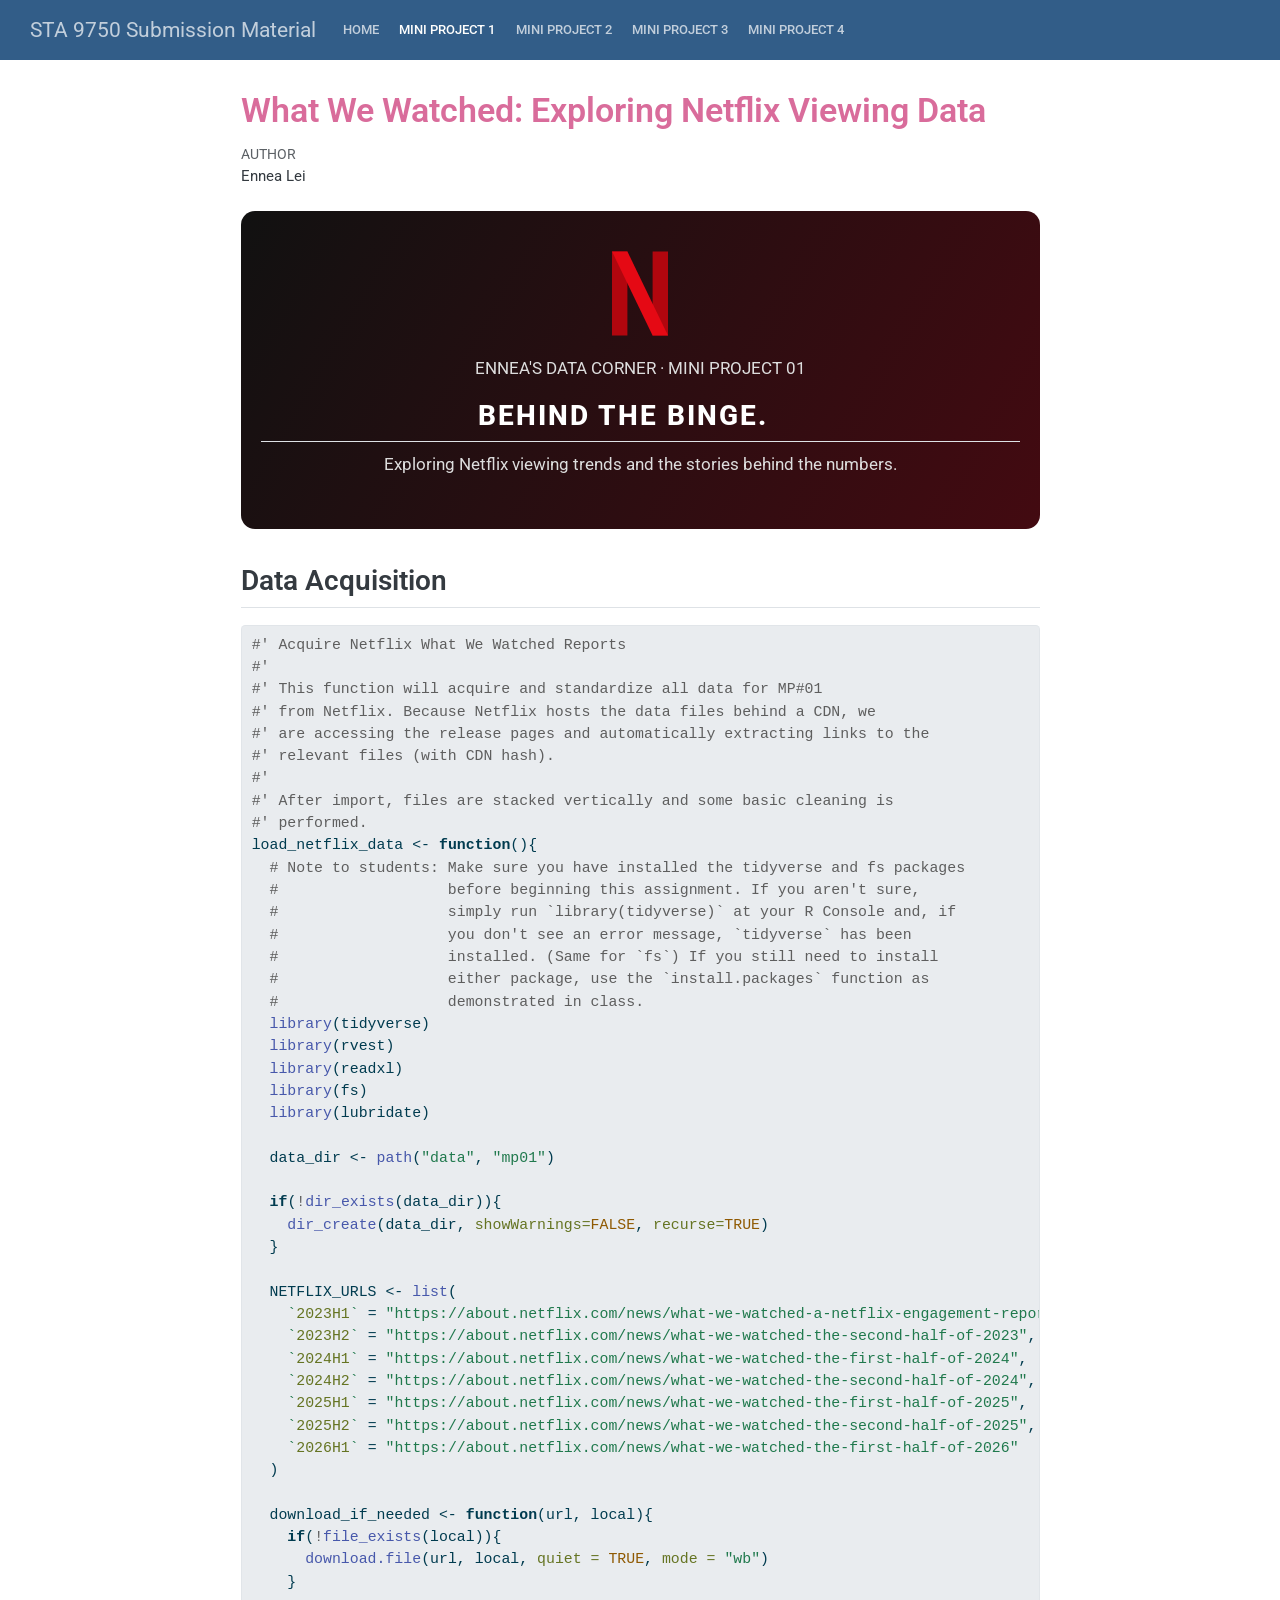
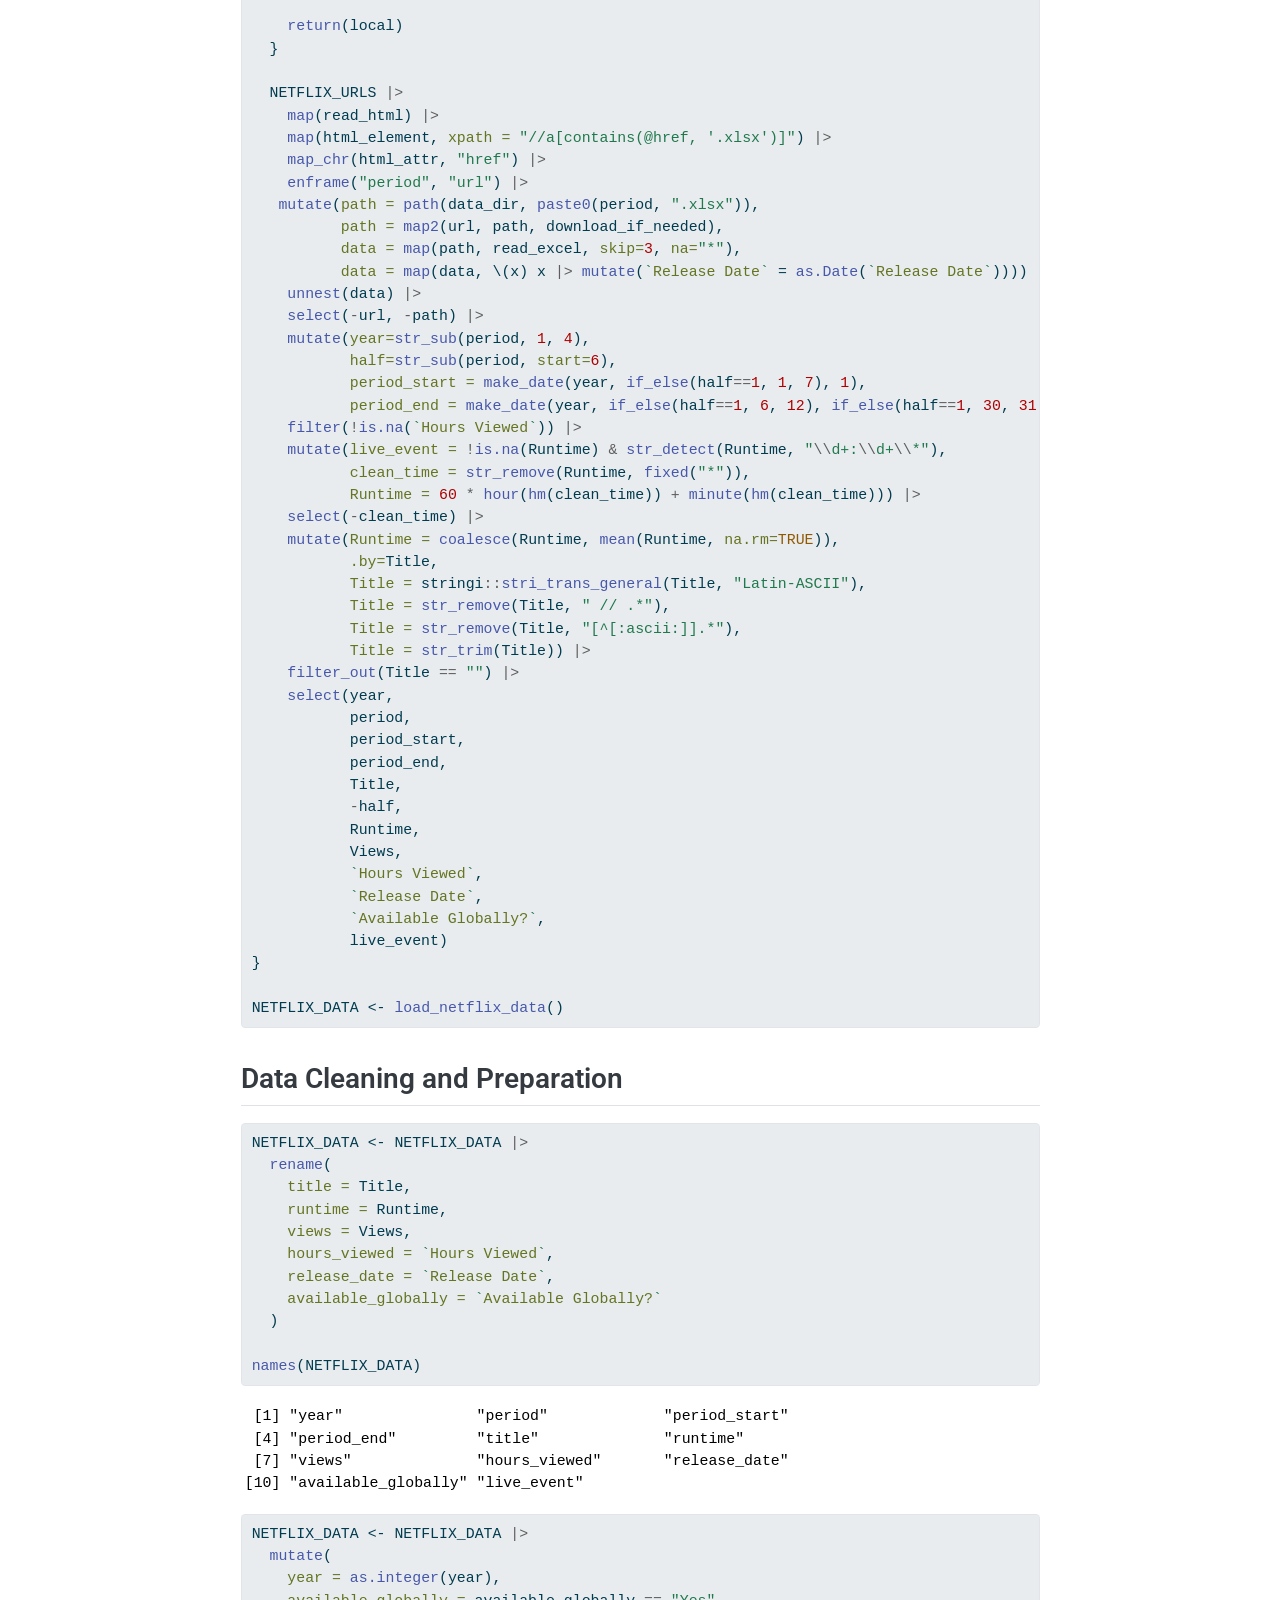
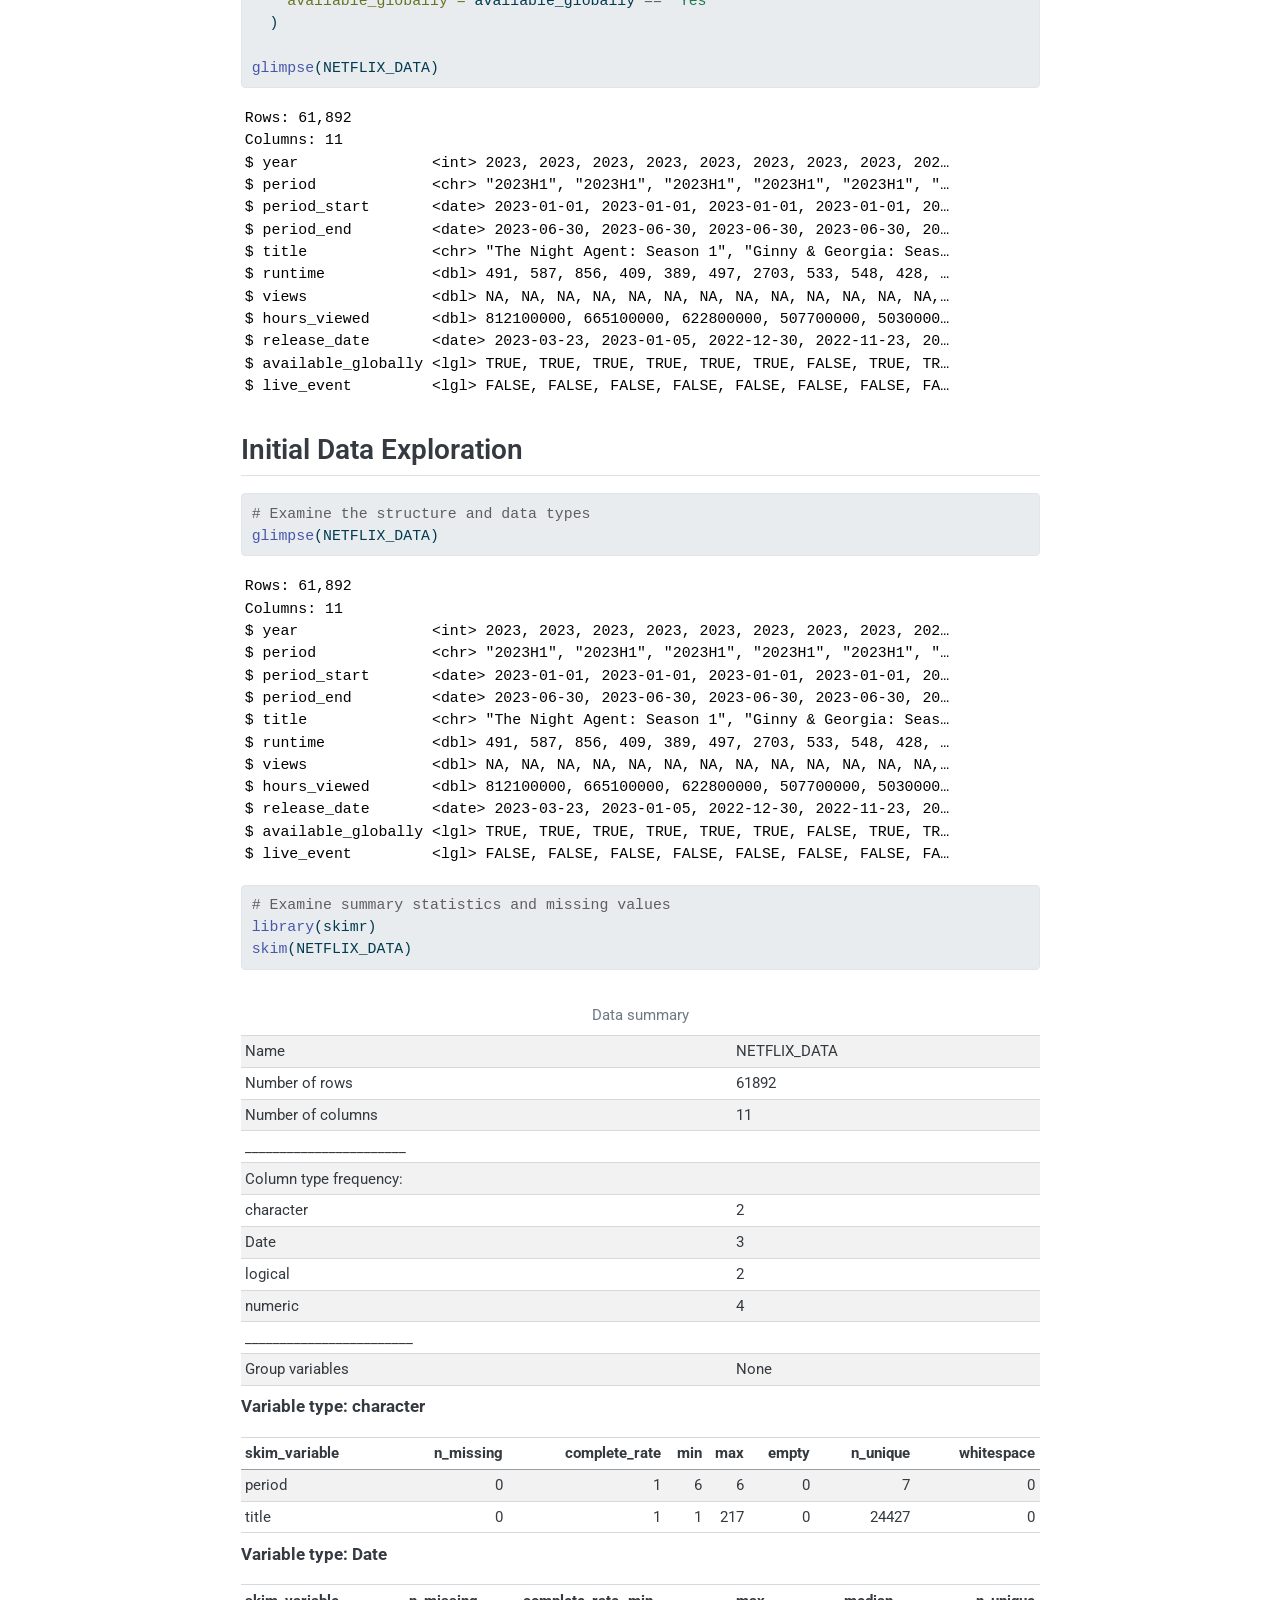
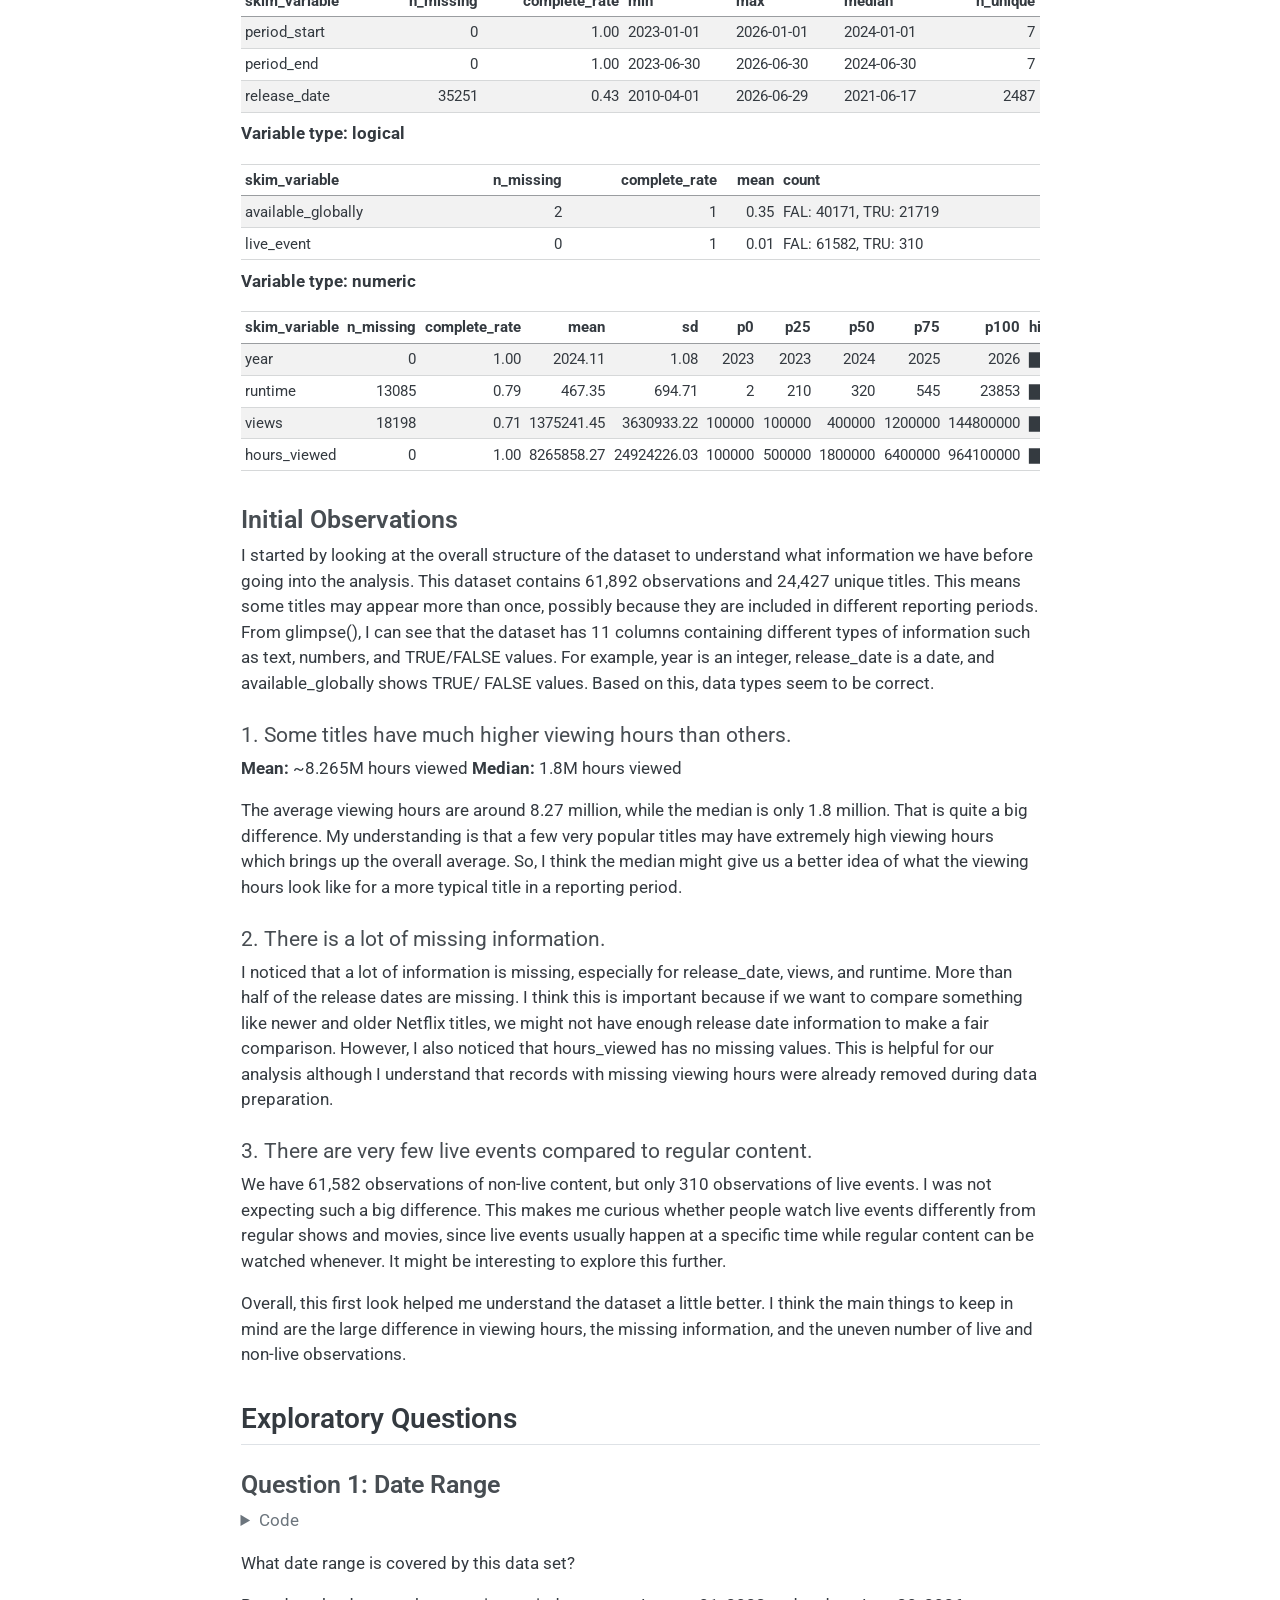
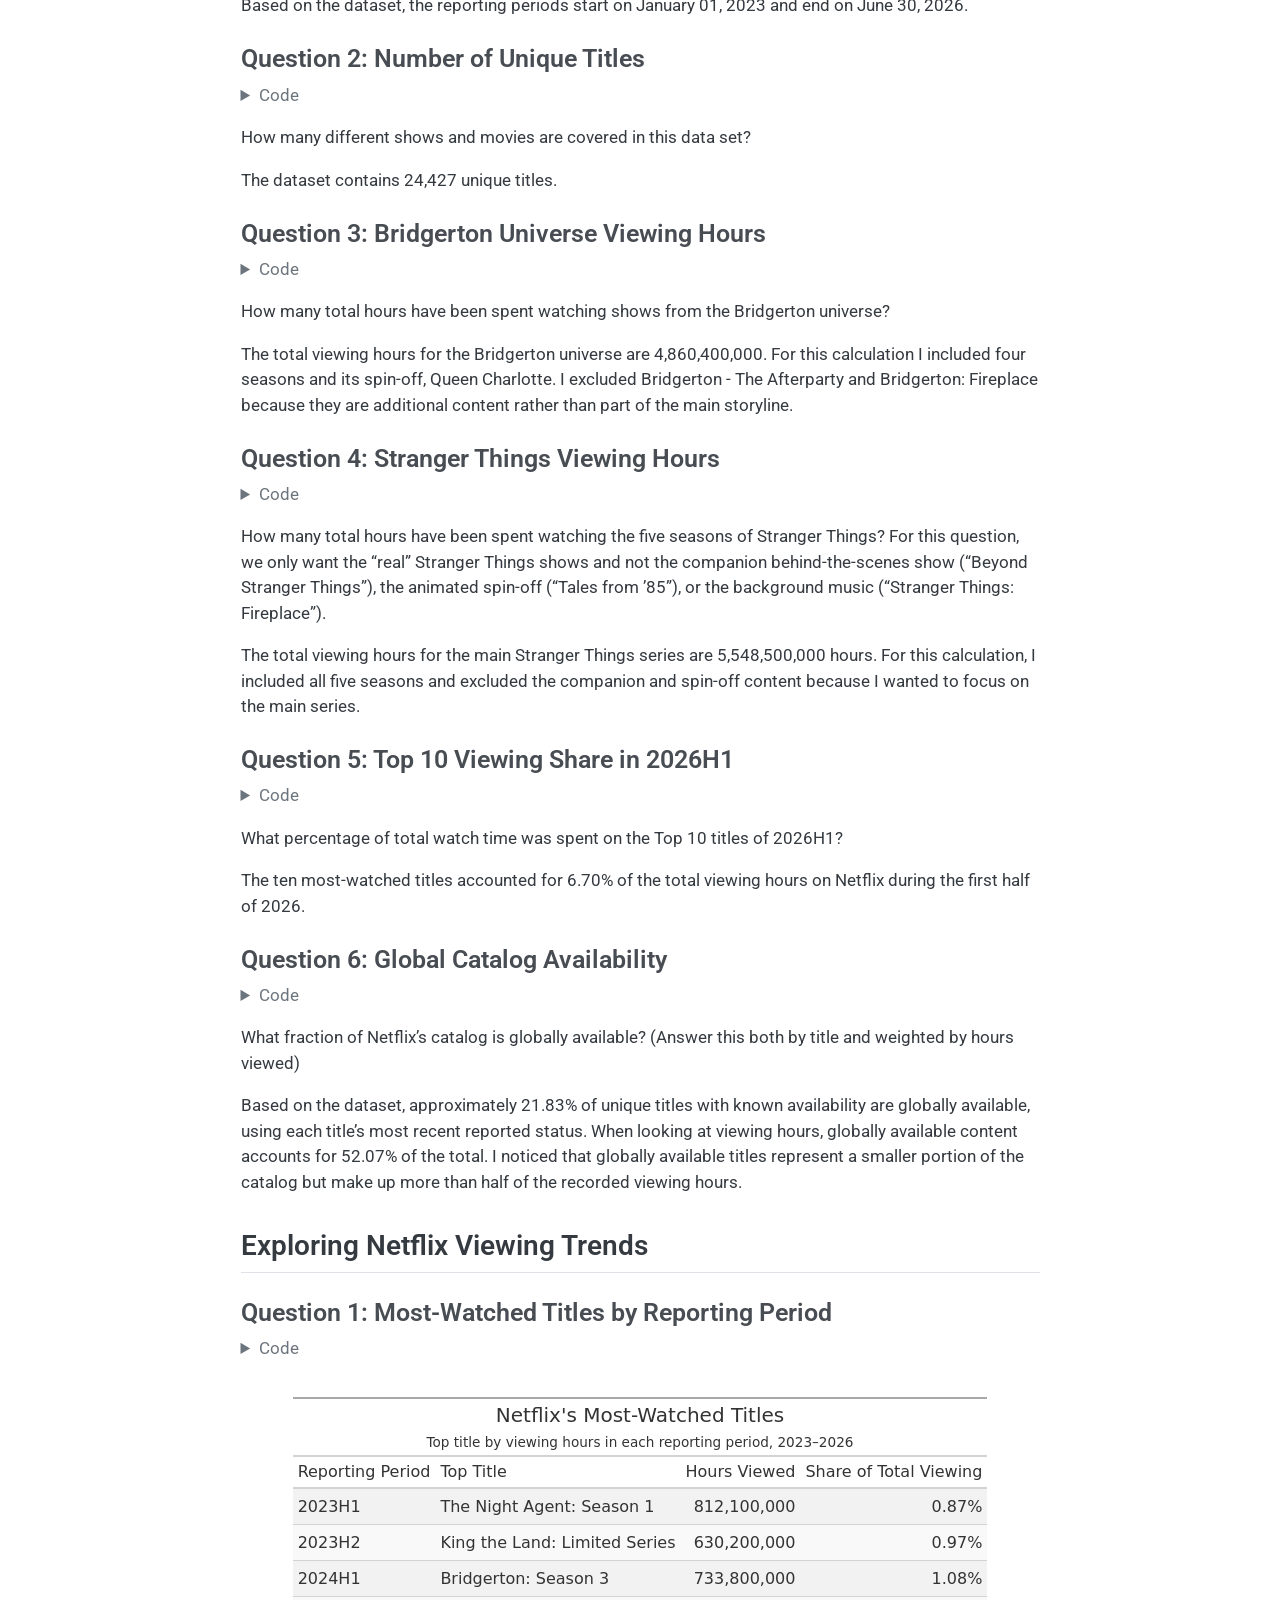
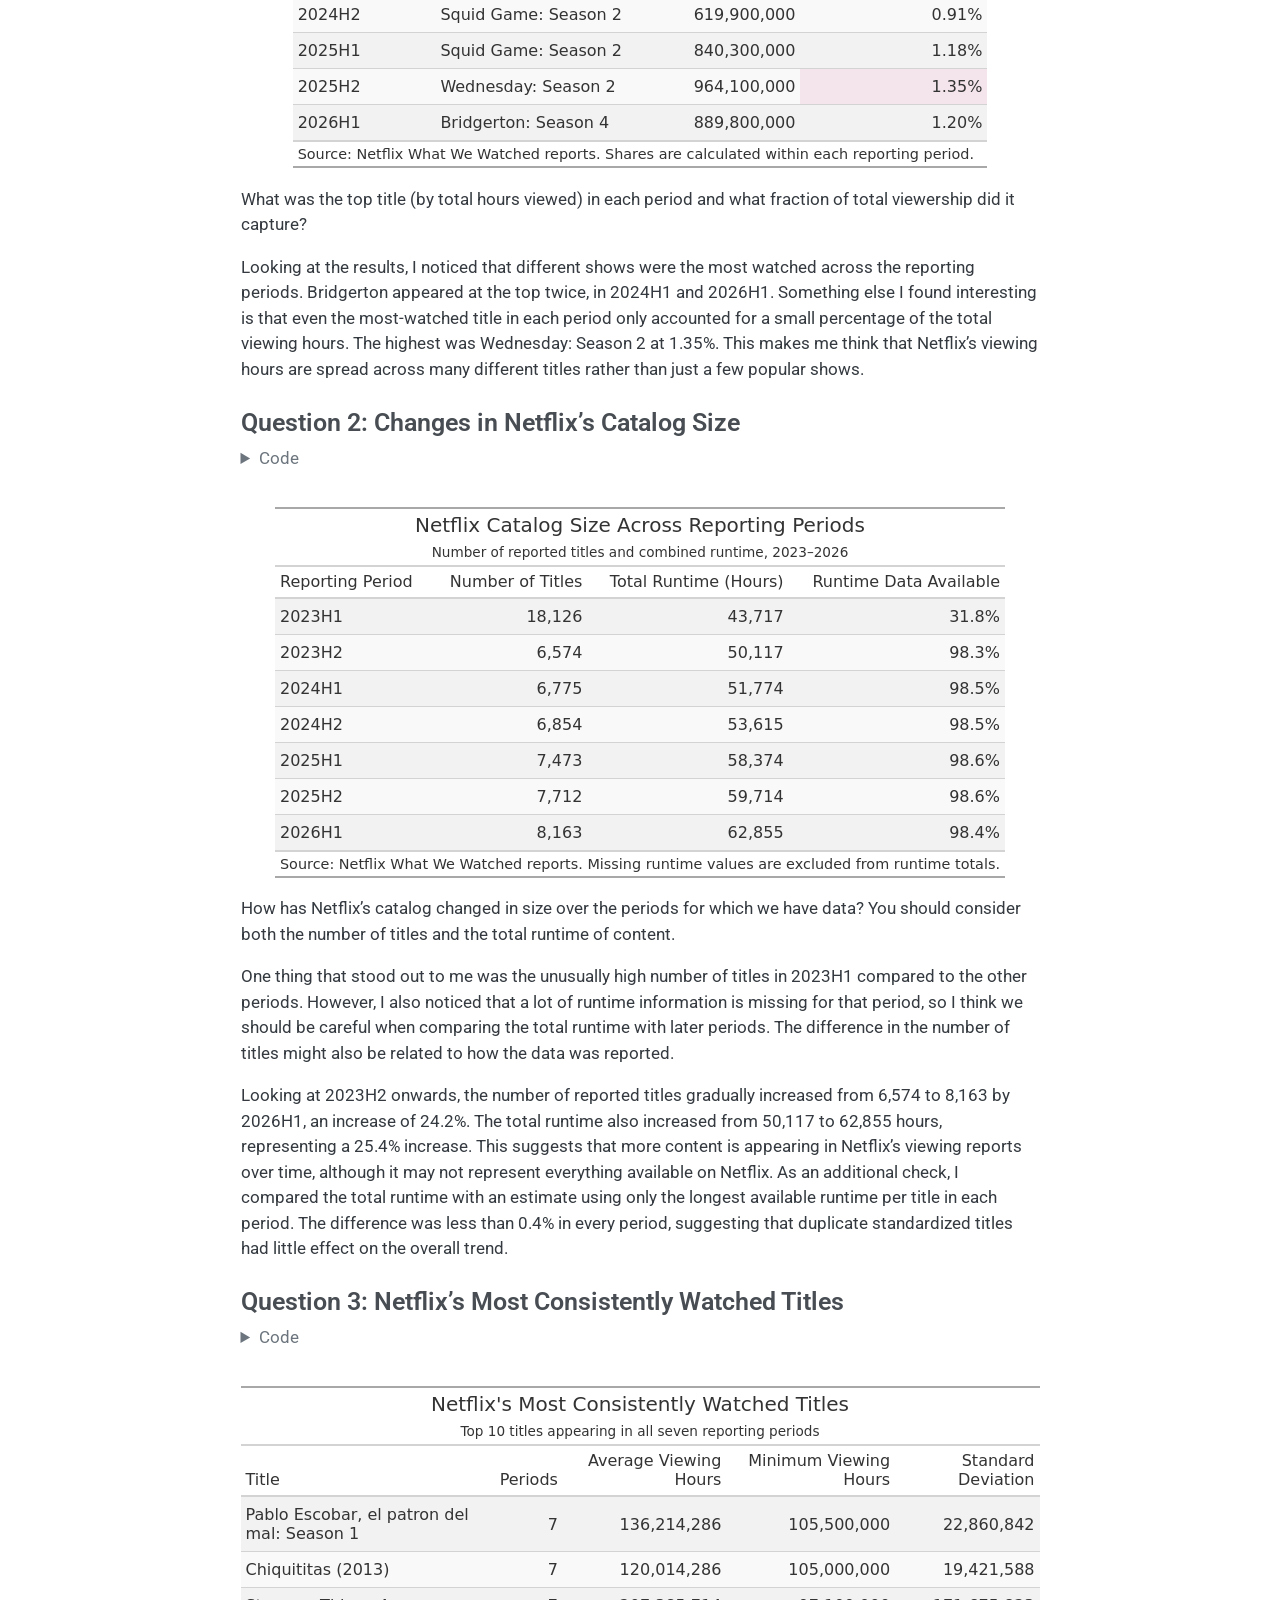
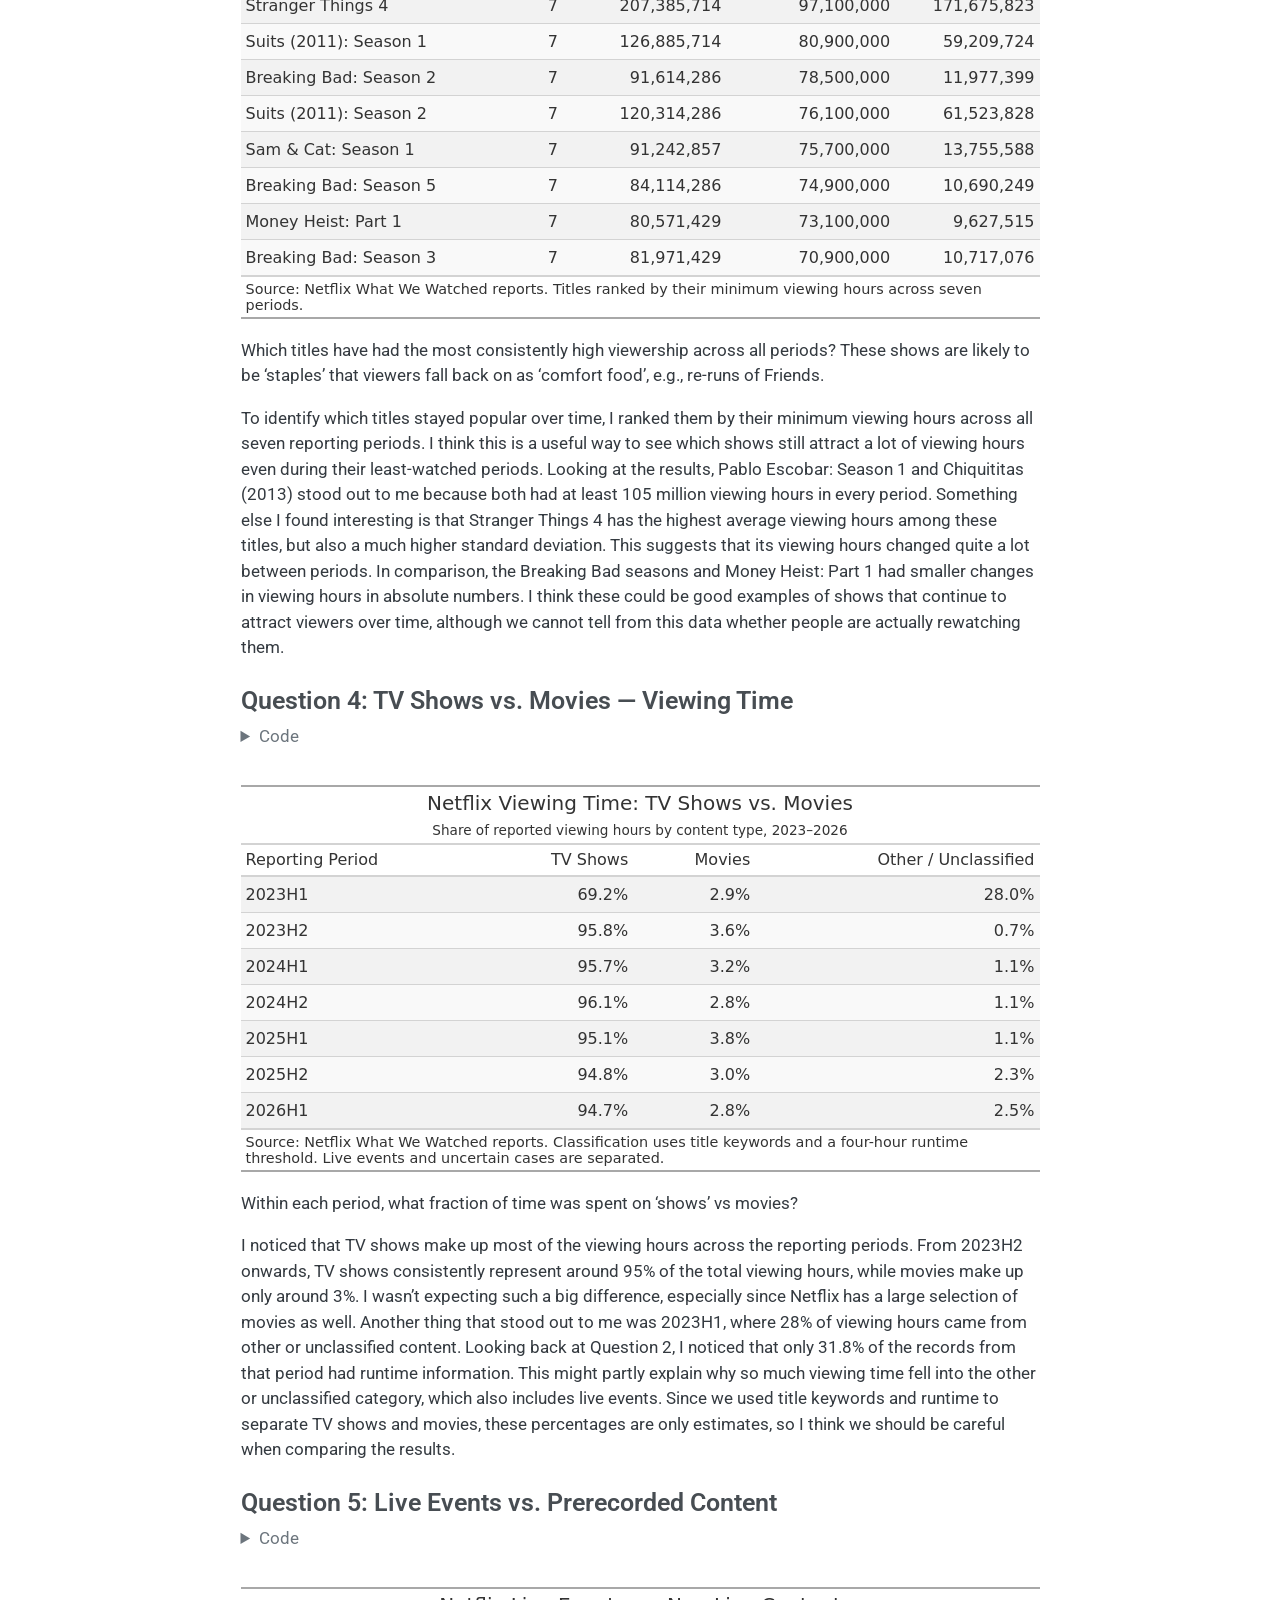
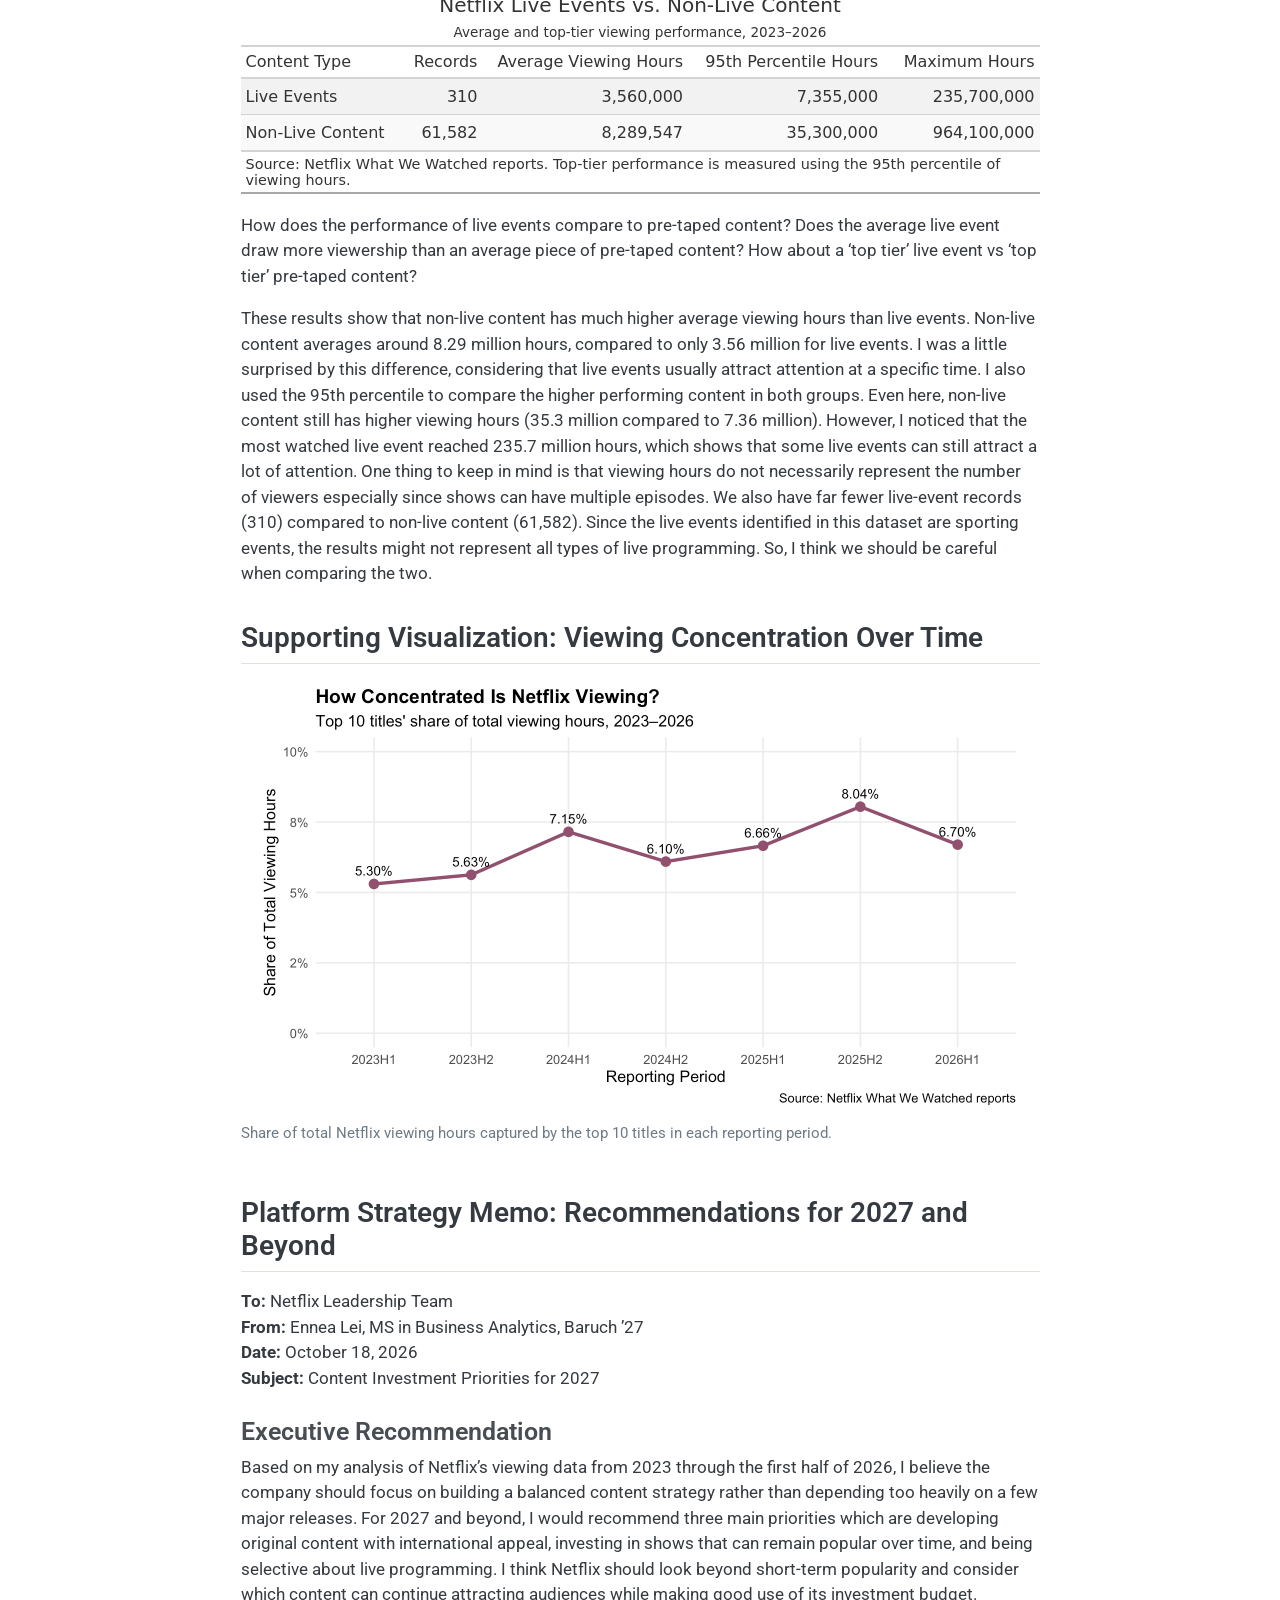
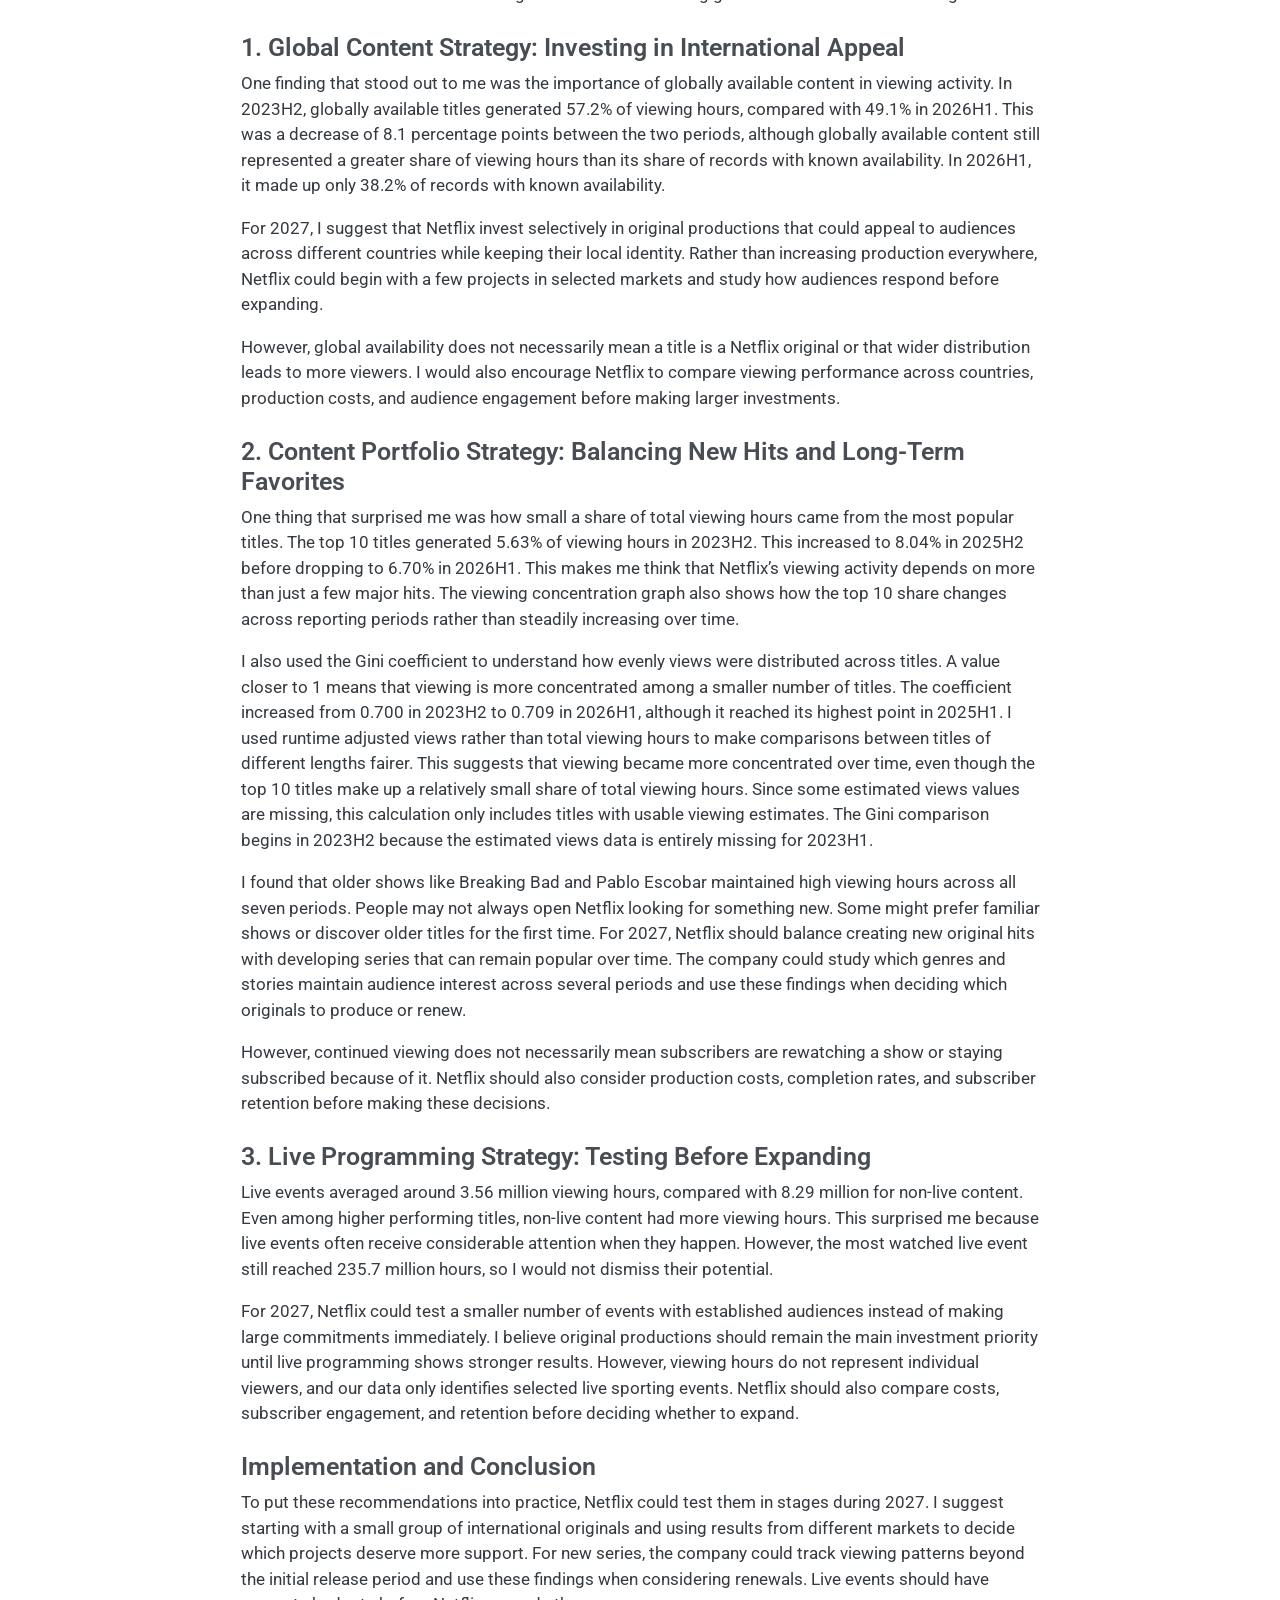
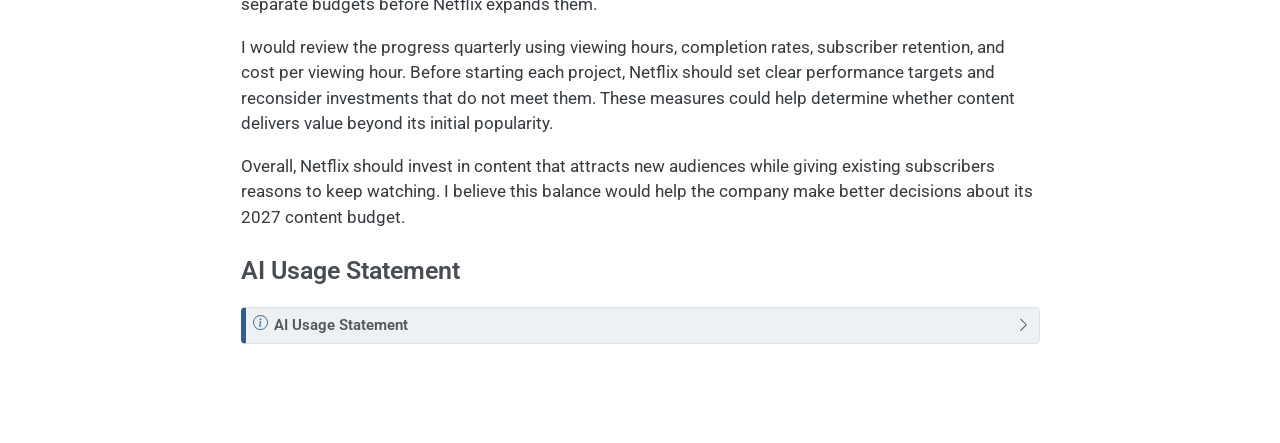
==== commit 5756aa13: "Final Project 1" ====
--- a/docs/mp01.html
+++ b/docs/mp01.html
@@ -246,121 +246,6 @@
   <p>ENNEA'S DATA CORNER · MINI PROJECT 01</p>
   <h2 class="anchored">BEHIND THE BINGE.</h2>
   <p>Exploring Netflix viewing trends and the stories behind the numbers.</p>
-</div>
-<style>
-.netflix-hero {
-  background: linear-gradient(120deg, #101010 50%, #39090d);
-  color: #ffffff;
-  padding: 32px 28px 36px;
-  margin: 20px 0 35px;
-  border-radius: 14px;
-  border-left: 4px solid #e50914;
-  text-align: center;
-  overflow: hidden;
-  box-shadow: 0 10px 28px rgba(0,0,0,.16);
-}
-
-.netflix-intro-n {
-  width: 58px;
-  height: 80px;
-  margin: 0 auto 15px;
-  display: block;
-  filter: drop-shadow(0 0 14px rgba(229,9,20,.3));
-}
-
-.netflix-intro-n .n-left {
-  fill: #b1060e;
-  animation: n-reveal .5s ease-out both;
-}
-
-.netflix-intro-n .n-right {
-  fill: #b1060e;
-  animation: n-reveal .5s ease-out .35s both;
-}
-
-.netflix-intro-n .n-center {
-  fill: #e50914;
-  animation: n-reveal .7s ease-out .65s both;
-}
-
-.netflix-hero .eyebrow {
-  color: #ff9196;
-  font-size: 11px;
-  letter-spacing: 2px;
-  font-weight: 600;
-  margin-bottom: 8px;
-  animation: text-reveal .7s ease-out 1.15s both;
-}
-
-.netflix-hero h2 {
-  color: #ffffff;
-  font-size: clamp(26px, 4vw, 40px);
-  letter-spacing: 2px;
-  font-weight: 800;
-  margin: 8px 0 12px;
-  animation: text-reveal .7s ease-out 1.3s both;
-}
-
-.netflix-hero p {
-  color: #d2d2d2;
-  font-size: 14px;
-  margin: 0 auto;
-  max-width: 560px;
-  animation: text-reveal .7s ease-out 1.5s both;
-}
-
-@keyframes n-reveal {
-  from {
-    opacity: 0;
-    transform: translateY(-14px);
-  }
-  to {
-    opacity: 1;
-    transform: translateY(0);
-  }
-}
-
-@keyframes text-reveal {
-  from {
-    opacity: 0;
-    transform: translateY(12px);
-  }
-  to {
-    opacity: 1;
-    transform: translateY(0);
-  }
-}
-
-@media (prefers-reduced-motion: reduce) {
-  .netflix-hero * {
-    animation: none !important;
-  }
-}
-
-@media print {
-  .netflix-hero * {
-    animation: none !important;
-  }
-}
-</style>
-
-<div class="netflix-hero">
-  <svg class="netflix-intro-n" viewbox="0 0 100 130" role="img" aria-label="Animated red letter N">
-    <path class="n-left" d="M10 5 H32 V125 H10 Z"></path>
-    <path class="n-right" d="M68 5 H90 V125 H68 Z"></path>
-    <path class="n-center" d="M10 5 H32 L90 125 H68 Z"></path>
-  </svg>
-
-  <div class="eyebrow">
-    ENNEA'S DATA CORNER · MINI PROJECT 01
-  </div>
-
-  <h2 class="anchored">BEHIND THE BINGE.</h2>
-
-  <p>
-    Exploring Netflix viewing trends, global content,
-    and the stories behind the numbers.
-  </p>
 </div>
 <section id="data-acquisition" class="level2">
 <h2 class="anchored" data-anchor-id="data-acquisition">Data Acquisition</h2>
@@ -1066,23 +951,23 @@
 <span id="cb15-66"><a href="#cb15-66" aria-hidden="true" tabindex="-1"></a>  )</span></code></pre></div><button title="Copy to Clipboard" class="code-copy-button"><i class="bi"></i></button></div>
 </details>
 <div class="cell-output-display">
-<div id="fuxgqbxtld" style="padding-left:0px;padding-right:0px;padding-top:10px;padding-bottom:10px;overflow-x:auto;overflow-y:auto;width:auto;height:auto;">
-<style>#fuxgqbxtld table {
+<div id="bkxqyttdyl" style="padding-left:0px;padding-right:0px;padding-top:10px;padding-bottom:10px;overflow-x:auto;overflow-y:auto;width:auto;height:auto;">
+<style>#bkxqyttdyl table {
   font-family: system-ui, 'Segoe UI', Roboto, Helvetica, Arial, sans-serif, 'Apple Color Emoji', 'Segoe UI Emoji', 'Segoe UI Symbol', 'Noto Color Emoji';
   -webkit-font-smoothing: antialiased;
   -moz-osx-font-smoothing: grayscale;
 }
 
-#fuxgqbxtld thead, #fuxgqbxtld tbody, #fuxgqbxtld tfoot, #fuxgqbxtld tr, #fuxgqbxtld td, #fuxgqbxtld th {
+#bkxqyttdyl thead, #bkxqyttdyl tbody, #bkxqyttdyl tfoot, #bkxqyttdyl tr, #bkxqyttdyl td, #bkxqyttdyl th {
   border-style: none;
 }
 
-#fuxgqbxtld p {
+#bkxqyttdyl p {
   margin: 0;
   padding: 0;
 }
 
-#fuxgqbxtld .gt_table {
+#bkxqyttdyl .gt_table {
   display: table;
   border-collapse: collapse;
   line-height: normal;
@@ -1108,12 +993,12 @@
   border-left-color: #D3D3D3;
 }
 
-#fuxgqbxtld .gt_caption {
+#bkxqyttdyl .gt_caption {
   padding-top: 4px;
   padding-bottom: 4px;
 }
 
-#fuxgqbxtld .gt_title {
+#bkxqyttdyl .gt_title {
   color: #333333;
   font-size: 125%;
   font-weight: initial;
@@ -1125,7 +1010,7 @@
   border-bottom-width: 0;
 }
 
-#fuxgqbxtld .gt_subtitle {
+#bkxqyttdyl .gt_subtitle {
   color: #333333;
   font-size: 85%;
   font-weight: initial;
@@ -1137,7 +1022,7 @@
   border-top-width: 0;
 }
 
-#fuxgqbxtld .gt_heading {
+#bkxqyttdyl .gt_heading {
   background-color: #FFFFFF;
   text-align: center;
   border-bottom-color: #FFFFFF;
@@ -1149,13 +1034,13 @@
   border-right-color: #D3D3D3;
 }
 
-#fuxgqbxtld .gt_bottom_border {
+#bkxqyttdyl .gt_bottom_border {
   border-bottom-style: solid;
   border-bottom-width: 2px;
   border-bottom-color: #D3D3D3;
 }
 
-#fuxgqbxtld .gt_col_headings {
+#bkxqyttdyl .gt_col_headings {
   border-top-style: solid;
   border-top-width: 2px;
   border-top-color: #D3D3D3;
@@ -1170,7 +1055,7 @@
   border-right-color: #D3D3D3;
 }
 
-#fuxgqbxtld .gt_col_heading {
+#bkxqyttdyl .gt_col_heading {
   color: #333333;
   background-color: #FFFFFF;
   font-size: 100%;
@@ -1190,7 +1075,7 @@
   overflow-x: hidden;
 }
 
-#fuxgqbxtld .gt_column_spanner_outer {
+#bkxqyttdyl .gt_column_spanner_outer {
   color: #333333;
   background-color: #FFFFFF;
   font-size: 100%;
@@ -1202,15 +1087,15 @@
   padding-right: 4px;
 }
 
-#fuxgqbxtld .gt_column_spanner_outer:first-child {
+#bkxqyttdyl .gt_column_spanner_outer:first-child {
   padding-left: 0;
 }
 
-#fuxgqbxtld .gt_column_spanner_outer:last-child {
+#bkxqyttdyl .gt_column_spanner_outer:last-child {
   padding-right: 0;
 }
 
-#fuxgqbxtld .gt_column_spanner {
+#bkxqyttdyl .gt_column_spanner {
   border-bottom-style: solid;
   border-bottom-width: 2px;
   border-bottom-color: #D3D3D3;
@@ -1222,11 +1107,11 @@
   width: 100%;
 }
 
-#fuxgqbxtld .gt_spanner_row {
+#bkxqyttdyl .gt_spanner_row {
   border-bottom-style: hidden;
 }
 
-#fuxgqbxtld .gt_group_heading {
+#bkxqyttdyl .gt_group_heading {
   padding-top: 8px;
   padding-bottom: 8px;
   padding-left: 5px;
@@ -1252,7 +1137,7 @@
   text-align: left;
 }
 
-#fuxgqbxtld .gt_empty_group_heading {
+#bkxqyttdyl .gt_empty_group_heading {
   padding: 0.5px;
   color: #333333;
   background-color: #FFFFFF;
@@ -1267,15 +1152,15 @@
   vertical-align: middle;
 }
 
-#fuxgqbxtld .gt_from_md > :first-child {
+#bkxqyttdyl .gt_from_md > :first-child {
   margin-top: 0;
 }
 
-#fuxgqbxtld .gt_from_md > :last-child {
+#bkxqyttdyl .gt_from_md > :last-child {
   margin-bottom: 0;
 }
 
-#fuxgqbxtld .gt_row {
+#bkxqyttdyl .gt_row {
   padding-top: 8px;
   padding-bottom: 8px;
   padding-left: 5px;
@@ -1294,7 +1179,7 @@
   overflow-x: hidden;
 }
 
-#fuxgqbxtld .gt_stub {
+#bkxqyttdyl .gt_stub {
   color: #333333;
   background-color: #FFFFFF;
   font-size: 100%;
@@ -1307,7 +1192,7 @@
   padding-right: 5px;
 }
 
-#fuxgqbxtld .gt_stub_row_group {
+#bkxqyttdyl .gt_stub_row_group {
   color: #333333;
   background-color: #FFFFFF;
   font-size: 100%;
@@ -1321,15 +1206,15 @@
   vertical-align: top;
 }
 
-#fuxgqbxtld .gt_row_group_first td {
+#bkxqyttdyl .gt_row_group_first td {
   border-top-width: 2px;
 }
 
-#fuxgqbxtld .gt_row_group_first th {
+#bkxqyttdyl .gt_row_group_first th {
   border-top-width: 2px;
 }
 
-#fuxgqbxtld .gt_summary_row {
+#bkxqyttdyl .gt_summary_row {
   color: #333333;
   background-color: #FFFFFF;
   text-transform: inherit;
@@ -1339,16 +1224,16 @@
   padding-right: 5px;
 }
 
-#fuxgqbxtld .gt_first_summary_row {
+#bkxqyttdyl .gt_first_summary_row {
   border-top-style: solid;
   border-top-color: #D3D3D3;
 }
 
-#fuxgqbxtld .gt_first_summary_row.thick {
+#bkxqyttdyl .gt_first_summary_row.thick {
   border-top-width: 2px;
 }
 
-#fuxgqbxtld .gt_last_summary_row {
+#bkxqyttdyl .gt_last_summary_row {
   padding-top: 8px;
   padding-bottom: 8px;
   padding-left: 5px;
@@ -1358,7 +1243,7 @@
   border-bottom-color: #D3D3D3;
 }
 
-#fuxgqbxtld .gt_grand_summary_row {
+#bkxqyttdyl .gt_grand_summary_row {
   color: #333333;
   background-color: #FFFFFF;
   text-transform: inherit;
@@ -1368,7 +1253,7 @@
   padding-right: 5px;
 }
 
-#fuxgqbxtld .gt_first_grand_summary_row {
+#bkxqyttdyl .gt_first_grand_summary_row {
   padding-top: 8px;
   padding-bottom: 8px;
   padding-left: 5px;
@@ -1378,7 +1263,7 @@
   border-top-color: #D3D3D3;
 }
 
-#fuxgqbxtld .gt_last_grand_summary_row_top {
+#bkxqyttdyl .gt_last_grand_summary_row_top {
   padding-top: 8px;
   padding-bottom: 8px;
   padding-left: 5px;
@@ -1388,11 +1273,11 @@
   border-bottom-color: #D3D3D3;
 }
 
-#fuxgqbxtld .gt_striped {
+#bkxqyttdyl .gt_striped {
   background-color: rgba(128, 128, 128, 0.05);
 }
 
-#fuxgqbxtld .gt_table_body {
+#bkxqyttdyl .gt_table_body {
   border-top-style: solid;
   border-top-width: 2px;
   border-top-color: #D3D3D3;
@@ -1401,7 +1286,7 @@
   border-bottom-color: #D3D3D3;
 }
 
-#fuxgqbxtld .gt_footnotes {
+#bkxqyttdyl .gt_footnotes {
   color: #333333;
   background-color: #FFFFFF;
   border-bottom-style: none;
@@ -1415,7 +1300,7 @@
   border-right-color: #D3D3D3;
 }
 
-#fuxgqbxtld .gt_footnote {
+#bkxqyttdyl .gt_footnote {
   margin: 0px;
   font-size: 90%;
   padding-top: 4px;
@@ -1424,7 +1309,7 @@
   padding-right: 5px;
 }
 
-#fuxgqbxtld .gt_sourcenotes {
+#bkxqyttdyl .gt_sourcenotes {
   color: #333333;
   background-color: #FFFFFF;
   border-bottom-style: none;
@@ -1438,7 +1323,7 @@
   border-right-color: #D3D3D3;
 }
 
-#fuxgqbxtld .gt_sourcenote {
+#bkxqyttdyl .gt_sourcenote {
   font-size: 90%;
   padding-top: 4px;
   padding-bottom: 4px;
@@ -1446,72 +1331,72 @@
   padding-right: 5px;
 }
 
-#fuxgqbxtld .gt_left {
+#bkxqyttdyl .gt_left {
   text-align: left;
 }
 
-#fuxgqbxtld .gt_center {
+#bkxqyttdyl .gt_center {
   text-align: center;
 }
 
-#fuxgqbxtld .gt_right {
+#bkxqyttdyl .gt_right {
   text-align: right;
   font-variant-numeric: tabular-nums;
 }
 
-#fuxgqbxtld .gt_font_normal {
+#bkxqyttdyl .gt_font_normal {
   font-weight: normal;
 }
 
-#fuxgqbxtld .gt_font_bold {
+#bkxqyttdyl .gt_font_bold {
   font-weight: bold;
 }
 
-#fuxgqbxtld .gt_font_italic {
+#bkxqyttdyl .gt_font_italic {
   font-style: italic;
 }
 
-#fuxgqbxtld .gt_super {
+#bkxqyttdyl .gt_super {
   font-size: 65%;
 }
 
-#fuxgqbxtld .gt_footnote_marks {
+#bkxqyttdyl .gt_footnote_marks {
   font-size: 75%;
   vertical-align: 0.4em;
   position: initial;
 }
 
-#fuxgqbxtld .gt_asterisk {
+#bkxqyttdyl .gt_asterisk {
   font-size: 100%;
   vertical-align: 0;
 }
 
-#fuxgqbxtld .gt_indent_1 {
+#bkxqyttdyl .gt_indent_1 {
   text-indent: 5px;
 }
 
-#fuxgqbxtld .gt_indent_2 {
+#bkxqyttdyl .gt_indent_2 {
   text-indent: 10px;
 }
 
-#fuxgqbxtld .gt_indent_3 {
+#bkxqyttdyl .gt_indent_3 {
   text-indent: 15px;
 }
 
-#fuxgqbxtld .gt_indent_4 {
+#bkxqyttdyl .gt_indent_4 {
   text-indent: 20px;
 }
 
-#fuxgqbxtld .gt_indent_5 {
+#bkxqyttdyl .gt_indent_5 {
   text-indent: 25px;
 }
 
-#fuxgqbxtld .katex-display {
+#bkxqyttdyl .katex-display {
   display: inline-flex !important;
   margin-bottom: 0.75em !important;
 }
 
-#fuxgqbxtld div.Reactable > div.rt-table > div.rt-thead > div.rt-tr.rt-tr-group-header > div.rt-th-group:after {
+#bkxqyttdyl div.Reactable > div.rt-table > div.rt-thead > div.rt-tr.rt-tr-group-header > div.rt-th-group:after {
   height: 0px !important;
 }
 </style>
@@ -1631,23 +1516,23 @@
 <span id="cb16-36"><a href="#cb16-36" aria-hidden="true" tabindex="-1"></a>  )</span></code></pre></div><button title="Copy to Clipboard" class="code-copy-button"><i class="bi"></i></button></div>
 </details>
 <div class="cell-output-display">
-<div id="dsqjxvfpap" style="padding-left:0px;padding-right:0px;padding-top:10px;padding-bottom:10px;overflow-x:auto;overflow-y:auto;width:auto;height:auto;">
-<style>#dsqjxvfpap table {
+<div id="obftsilkil" style="padding-left:0px;padding-right:0px;padding-top:10px;padding-bottom:10px;overflow-x:auto;overflow-y:auto;width:auto;height:auto;">
+<style>#obftsilkil table {
   font-family: system-ui, 'Segoe UI', Roboto, Helvetica, Arial, sans-serif, 'Apple Color Emoji', 'Segoe UI Emoji', 'Segoe UI Symbol', 'Noto Color Emoji';
   -webkit-font-smoothing: antialiased;
   -moz-osx-font-smoothing: grayscale;
 }
 
-#dsqjxvfpap thead, #dsqjxvfpap tbody, #dsqjxvfpap tfoot, #dsqjxvfpap tr, #dsqjxvfpap td, #dsqjxvfpap th {
+#obftsilkil thead, #obftsilkil tbody, #obftsilkil tfoot, #obftsilkil tr, #obftsilkil td, #obftsilkil th {
   border-style: none;
 }
 
-#dsqjxvfpap p {
+#obftsilkil p {
   margin: 0;
   padding: 0;
 }
 
-#dsqjxvfpap .gt_table {
+#obftsilkil .gt_table {
   display: table;
   border-collapse: collapse;
   line-height: normal;
@@ -1673,12 +1558,12 @@
   border-left-color: #D3D3D3;
 }
 
-#dsqjxvfpap .gt_caption {
+#obftsilkil .gt_caption {
   padding-top: 4px;
   padding-bottom: 4px;
 }
 
-#dsqjxvfpap .gt_title {
+#obftsilkil .gt_title {
   color: #333333;
   font-size: 125%;
   font-weight: initial;
@@ -1690,7 +1575,7 @@
   border-bottom-width: 0;
 }
 
-#dsqjxvfpap .gt_subtitle {
+#obftsilkil .gt_subtitle {
   color: #333333;
   font-size: 85%;
   font-weight: initial;
@@ -1702,7 +1587,7 @@
   border-top-width: 0;
 }
 
-#dsqjxvfpap .gt_heading {
+#obftsilkil .gt_heading {
   background-color: #FFFFFF;
   text-align: center;
   border-bottom-color: #FFFFFF;
@@ -1714,13 +1599,13 @@
   border-right-color: #D3D3D3;
 }
 
-#dsqjxvfpap .gt_bottom_border {
+#obftsilkil .gt_bottom_border {
   border-bottom-style: solid;
   border-bottom-width: 2px;
   border-bottom-color: #D3D3D3;
 }
 
-#dsqjxvfpap .gt_col_headings {
+#obftsilkil .gt_col_headings {
   border-top-style: solid;
   border-top-width: 2px;
   border-top-color: #D3D3D3;
@@ -1735,7 +1620,7 @@
   border-right-color: #D3D3D3;
 }
 
-#dsqjxvfpap .gt_col_heading {
+#obftsilkil .gt_col_heading {
   color: #333333;
   background-color: #FFFFFF;
   font-size: 100%;
@@ -1755,7 +1640,7 @@
   overflow-x: hidden;
 }
 
-#dsqjxvfpap .gt_column_spanner_outer {
+#obftsilkil .gt_column_spanner_outer {
   color: #333333;
   background-color: #FFFFFF;
   font-size: 100%;
@@ -1767,15 +1652,15 @@
   padding-right: 4px;
 }
 
-#dsqjxvfpap .gt_column_spanner_outer:first-child {
+#obftsilkil .gt_column_spanner_outer:first-child {
   padding-left: 0;
 }
 
-#dsqjxvfpap .gt_column_spanner_outer:last-child {
+#obftsilkil .gt_column_spanner_outer:last-child {
   padding-right: 0;
 }
 
-#dsqjxvfpap .gt_column_spanner {
+#obftsilkil .gt_column_spanner {
   border-bottom-style: solid;
   border-bottom-width: 2px;
   border-bottom-color: #D3D3D3;
@@ -1787,11 +1672,11 @@
   width: 100%;
 }
 
-#dsqjxvfpap .gt_spanner_row {
+#obftsilkil .gt_spanner_row {
   border-bottom-style: hidden;
 }
 
-#dsqjxvfpap .gt_group_heading {
+#obftsilkil .gt_group_heading {
   padding-top: 8px;
   padding-bottom: 8px;
   padding-left: 5px;
@@ -1817,7 +1702,7 @@
   text-align: left;
 }
 
-#dsqjxvfpap .gt_empty_group_heading {
+#obftsilkil .gt_empty_group_heading {
   padding: 0.5px;
   color: #333333;
   background-color: #FFFFFF;
@@ -1832,15 +1717,15 @@
   vertical-align: middle;
 }
 
-#dsqjxvfpap .gt_from_md > :first-child {
+#obftsilkil .gt_from_md > :first-child {
   margin-top: 0;
 }
 
-#dsqjxvfpap .gt_from_md > :last-child {
+#obftsilkil .gt_from_md > :last-child {
   margin-bottom: 0;
 }
 
-#dsqjxvfpap .gt_row {
+#obftsilkil .gt_row {
   padding-top: 8px;
   padding-bottom: 8px;
   padding-left: 5px;
@@ -1859,7 +1744,7 @@
   overflow-x: hidden;
 }
 
-#dsqjxvfpap .gt_stub {
+#obftsilkil .gt_stub {
   color: #333333;
   background-color: #FFFFFF;
   font-size: 100%;
@@ -1872,7 +1757,7 @@
   padding-right: 5px;
 }
 
-#dsqjxvfpap .gt_stub_row_group {
+#obftsilkil .gt_stub_row_group {
   color: #333333;
   background-color: #FFFFFF;
   font-size: 100%;
@@ -1886,15 +1771,15 @@
   vertical-align: top;
 }
 
-#dsqjxvfpap .gt_row_group_first td {
+#obftsilkil .gt_row_group_first td {
   border-top-width: 2px;
 }
 
-#dsqjxvfpap .gt_row_group_first th {
+#obftsilkil .gt_row_group_first th {
   border-top-width: 2px;
 }
 
-#dsqjxvfpap .gt_summary_row {
+#obftsilkil .gt_summary_row {
   color: #333333;
   background-color: #FFFFFF;
   text-transform: inherit;
@@ -1904,16 +1789,16 @@
   padding-right: 5px;
 }
 
-#dsqjxvfpap .gt_first_summary_row {
+#obftsilkil .gt_first_summary_row {
   border-top-style: solid;
   border-top-color: #D3D3D3;
 }
 
-#dsqjxvfpap .gt_first_summary_row.thick {
+#obftsilkil .gt_first_summary_row.thick {
   border-top-width: 2px;
 }
 
-#dsqjxvfpap .gt_last_summary_row {
+#obftsilkil .gt_last_summary_row {
   padding-top: 8px;
   padding-bottom: 8px;
   padding-left: 5px;
@@ -1923,7 +1808,7 @@
   border-bottom-color: #D3D3D3;
 }
 
-#dsqjxvfpap .gt_grand_summary_row {
+#obftsilkil .gt_grand_summary_row {
   color: #333333;
   background-color: #FFFFFF;
   text-transform: inherit;
@@ -1933,7 +1818,7 @@
   padding-right: 5px;
 }
 
-#dsqjxvfpap .gt_first_grand_summary_row {
+#obftsilkil .gt_first_grand_summary_row {
   padding-top: 8px;
   padding-bottom: 8px;
   padding-left: 5px;
@@ -1943,7 +1828,7 @@
   border-top-color: #D3D3D3;
 }
 
-#dsqjxvfpap .gt_last_grand_summary_row_top {
+#obftsilkil .gt_last_grand_summary_row_top {
   padding-top: 8px;
   padding-bottom: 8px;
   padding-left: 5px;
@@ -1953,11 +1838,11 @@
   border-bottom-color: #D3D3D3;
 }
 
-#dsqjxvfpap .gt_striped {
+#obftsilkil .gt_striped {
   background-color: rgba(128, 128, 128, 0.05);
 }
 
-#dsqjxvfpap .gt_table_body {
+#obftsilkil .gt_table_body {
   border-top-style: solid;
   border-top-width: 2px;
   border-top-color: #D3D3D3;
@@ -1966,7 +1851,7 @@
   border-bottom-color: #D3D3D3;
 }
 
-#dsqjxvfpap .gt_footnotes {
+#obftsilkil .gt_footnotes {
   color: #333333;
   background-color: #FFFFFF;
   border-bottom-style: none;
@@ -1980,7 +1865,7 @@
   border-right-color: #D3D3D3;
 }
 
-#dsqjxvfpap .gt_footnote {
+#obftsilkil .gt_footnote {
   margin: 0px;
   font-size: 90%;
   padding-top: 4px;
@@ -1989,7 +1874,7 @@
   padding-right: 5px;
 }
 
-#dsqjxvfpap .gt_sourcenotes {
+#obftsilkil .gt_sourcenotes {
   color: #333333;
   background-color: #FFFFFF;
   border-bottom-style: none;
@@ -2003,7 +1888,7 @@
   border-right-color: #D3D3D3;
 }
 
-#dsqjxvfpap .gt_sourcenote {
+#obftsilkil .gt_sourcenote {
   font-size: 90%;
   padding-top: 4px;
   padding-bottom: 4px;
@@ -2011,72 +1896,72 @@
   padding-right: 5px;
 }
 
-#dsqjxvfpap .gt_left {
+#obftsilkil .gt_left {
   text-align: left;
 }
 
-#dsqjxvfpap .gt_center {
+#obftsilkil .gt_center {
   text-align: center;
 }
 
-#dsqjxvfpap .gt_right {
+#obftsilkil .gt_right {
   text-align: right;
   font-variant-numeric: tabular-nums;
 }
 
-#dsqjxvfpap .gt_font_normal {
+#obftsilkil .gt_font_normal {
   font-weight: normal;
 }
 
-#dsqjxvfpap .gt_font_bold {
+#obftsilkil .gt_font_bold {
   font-weight: bold;
 }
 
-#dsqjxvfpap .gt_font_italic {
+#obftsilkil .gt_font_italic {
   font-style: italic;
 }
 
-#dsqjxvfpap .gt_super {
+#obftsilkil .gt_super {
   font-size: 65%;
 }
 
-#dsqjxvfpap .gt_footnote_marks {
+#obftsilkil .gt_footnote_marks {
   font-size: 75%;
   vertical-align: 0.4em;
   position: initial;
 }
 
-#dsqjxvfpap .gt_asterisk {
+#obftsilkil .gt_asterisk {
   font-size: 100%;
   vertical-align: 0;
 }
 
-#dsqjxvfpap .gt_indent_1 {
+#obftsilkil .gt_indent_1 {
   text-indent: 5px;
 }
 
-#dsqjxvfpap .gt_indent_2 {
+#obftsilkil .gt_indent_2 {
   text-indent: 10px;
 }
 
-#dsqjxvfpap .gt_indent_3 {
+#obftsilkil .gt_indent_3 {
   text-indent: 15px;
 }
 
-#dsqjxvfpap .gt_indent_4 {
+#obftsilkil .gt_indent_4 {
   text-indent: 20px;
 }
 
-#dsqjxvfpap .gt_indent_5 {
+#obftsilkil .gt_indent_5 {
   text-indent: 25px;
 }
 
-#dsqjxvfpap .katex-display {
+#obftsilkil .katex-display {
   display: inline-flex !important;
   margin-bottom: 0.75em !important;
 }
 
-#dsqjxvfpap div.Reactable > div.rt-table > div.rt-thead > div.rt-tr.rt-tr-group-header > div.rt-th-group:after {
+#obftsilkil div.Reactable > div.rt-table > div.rt-thead > div.rt-tr.rt-tr-group-header > div.rt-th-group:after {
   height: 0px !important;
 }
 </style>
@@ -2208,23 +2093,23 @@
 <span id="cb17-47"><a href="#cb17-47" aria-hidden="true" tabindex="-1"></a>  )</span></code></pre></div><button title="Copy to Clipboard" class="code-copy-button"><i class="bi"></i></button></div>
 </details>
 <div class="cell-output-display">
-<div id="yknqmkzbbs" style="padding-left:0px;padding-right:0px;padding-top:10px;padding-bottom:10px;overflow-x:auto;overflow-y:auto;width:auto;height:auto;">
-<style>#yknqmkzbbs table {
+<div id="lvqpernxmd" style="padding-left:0px;padding-right:0px;padding-top:10px;padding-bottom:10px;overflow-x:auto;overflow-y:auto;width:auto;height:auto;">
+<style>#lvqpernxmd table {
   font-family: system-ui, 'Segoe UI', Roboto, Helvetica, Arial, sans-serif, 'Apple Color Emoji', 'Segoe UI Emoji', 'Segoe UI Symbol', 'Noto Color Emoji';
   -webkit-font-smoothing: antialiased;
   -moz-osx-font-smoothing: grayscale;
 }
 
-#yknqmkzbbs thead, #yknqmkzbbs tbody, #yknqmkzbbs tfoot, #yknqmkzbbs tr, #yknqmkzbbs td, #yknqmkzbbs th {
+#lvqpernxmd thead, #lvqpernxmd tbody, #lvqpernxmd tfoot, #lvqpernxmd tr, #lvqpernxmd td, #lvqpernxmd th {
   border-style: none;
 }
 
-#yknqmkzbbs p {
+#lvqpernxmd p {
   margin: 0;
   padding: 0;
 }
 
-#yknqmkzbbs .gt_table {
+#lvqpernxmd .gt_table {
   display: table;
   border-collapse: collapse;
   line-height: normal;
@@ -2250,12 +2135,12 @@
   border-left-color: #D3D3D3;
 }
 
-#yknqmkzbbs .gt_caption {
+#lvqpernxmd .gt_caption {
   padding-top: 4px;
   padding-bottom: 4px;
 }
 
-#yknqmkzbbs .gt_title {
+#lvqpernxmd .gt_title {
   color: #333333;
   font-size: 125%;
   font-weight: initial;
@@ -2267,7 +2152,7 @@
   border-bottom-width: 0;
 }
 
-#yknqmkzbbs .gt_subtitle {
+#lvqpernxmd .gt_subtitle {
   color: #333333;
   font-size: 85%;
   font-weight: initial;
@@ -2279,7 +2164,7 @@
   border-top-width: 0;
 }
 
-#yknqmkzbbs .gt_heading {
+#lvqpernxmd .gt_heading {
   background-color: #FFFFFF;
   text-align: center;
   border-bottom-color: #FFFFFF;
@@ -2291,13 +2176,13 @@
   border-right-color: #D3D3D3;
 }
 
-#yknqmkzbbs .gt_bottom_border {
+#lvqpernxmd .gt_bottom_border {
   border-bottom-style: solid;
   border-bottom-width: 2px;
   border-bottom-color: #D3D3D3;
 }
 
-#yknqmkzbbs .gt_col_headings {
+#lvqpernxmd .gt_col_headings {
   border-top-style: solid;
   border-top-width: 2px;
   border-top-color: #D3D3D3;
@@ -2312,7 +2197,7 @@
   border-right-color: #D3D3D3;
 }
 
-#yknqmkzbbs .gt_col_heading {
+#lvqpernxmd .gt_col_heading {
   color: #333333;
   background-color: #FFFFFF;
   font-size: 100%;
@@ -2332,7 +2217,7 @@
   overflow-x: hidden;
 }
 
-#yknqmkzbbs .gt_column_spanner_outer {
+#lvqpernxmd .gt_column_spanner_outer {
   color: #333333;
   background-color: #FFFFFF;
   font-size: 100%;
@@ -2344,15 +2229,15 @@
   padding-right: 4px;
 }
 
-#yknqmkzbbs .gt_column_spanner_outer:first-child {
+#lvqpernxmd .gt_column_spanner_outer:first-child {
   padding-left: 0;
 }
 
-#yknqmkzbbs .gt_column_spanner_outer:last-child {
+#lvqpernxmd .gt_column_spanner_outer:last-child {
   padding-right: 0;
 }
 
-#yknqmkzbbs .gt_column_spanner {
+#lvqpernxmd .gt_column_spanner {
   border-bottom-style: solid;
   border-bottom-width: 2px;
   border-bottom-color: #D3D3D3;
@@ -2364,11 +2249,11 @@
   width: 100%;
 }
 
-#yknqmkzbbs .gt_spanner_row {
+#lvqpernxmd .gt_spanner_row {
   border-bottom-style: hidden;
 }
 
-#yknqmkzbbs .gt_group_heading {
+#lvqpernxmd .gt_group_heading {
   padding-top: 8px;
   padding-bottom: 8px;
   padding-left: 5px;
@@ -2394,7 +2279,7 @@
   text-align: left;
 }
 
-#yknqmkzbbs .gt_empty_group_heading {
+#lvqpernxmd .gt_empty_group_heading {
   padding: 0.5px;
   color: #333333;
   background-color: #FFFFFF;
@@ -2409,15 +2294,15 @@
   vertical-align: middle;
 }
 
-#yknqmkzbbs .gt_from_md > :first-child {
+#lvqpernxmd .gt_from_md > :first-child {
   margin-top: 0;
 }
 
-#yknqmkzbbs .gt_from_md > :last-child {
+#lvqpernxmd .gt_from_md > :last-child {
   margin-bottom: 0;
 }
 
-#yknqmkzbbs .gt_row {
+#lvqpernxmd .gt_row {
   padding-top: 8px;
   padding-bottom: 8px;
   padding-left: 5px;
@@ -2436,7 +2321,7 @@
   overflow-x: hidden;
 }
 
-#yknqmkzbbs .gt_stub {
+#lvqpernxmd .gt_stub {
   color: #333333;
   background-color: #FFFFFF;
   font-size: 100%;
@@ -2449,7 +2334,7 @@
   padding-right: 5px;
 }
 
-#yknqmkzbbs .gt_stub_row_group {
+#lvqpernxmd .gt_stub_row_group {
   color: #333333;
   background-color: #FFFFFF;
   font-size: 100%;
@@ -2463,15 +2348,15 @@
   vertical-align: top;
 }
 
-#yknqmkzbbs .gt_row_group_first td {
+#lvqpernxmd .gt_row_group_first td {
   border-top-width: 2px;
 }
 
-#yknqmkzbbs .gt_row_group_first th {
+#lvqpernxmd .gt_row_group_first th {
   border-top-width: 2px;
 }
 
-#yknqmkzbbs .gt_summary_row {
+#lvqpernxmd .gt_summary_row {
   color: #333333;
   background-color: #FFFFFF;
   text-transform: inherit;
@@ -2481,16 +2366,16 @@
   padding-right: 5px;
 }
 
-#yknqmkzbbs .gt_first_summary_row {
+#lvqpernxmd .gt_first_summary_row {
   border-top-style: solid;
   border-top-color: #D3D3D3;
 }
 
-#yknqmkzbbs .gt_first_summary_row.thick {
+#lvqpernxmd .gt_first_summary_row.thick {
   border-top-width: 2px;
 }
 
-#yknqmkzbbs .gt_last_summary_row {
+#lvqpernxmd .gt_last_summary_row {
   padding-top: 8px;
   padding-bottom: 8px;
   padding-left: 5px;
@@ -2500,7 +2385,7 @@
   border-bottom-color: #D3D3D3;
 }
 
-#yknqmkzbbs .gt_grand_summary_row {
+#lvqpernxmd .gt_grand_summary_row {
   color: #333333;
   background-color: #FFFFFF;
   text-transform: inherit;
@@ -2510,7 +2395,7 @@
   padding-right: 5px;
 }
 
-#yknqmkzbbs .gt_first_grand_summary_row {
+#lvqpernxmd .gt_first_grand_summary_row {
   padding-top: 8px;
   padding-bottom: 8px;
   padding-left: 5px;
@@ -2520,7 +2405,7 @@
   border-top-color: #D3D3D3;
 }
 
-#yknqmkzbbs .gt_last_grand_summary_row_top {
+#lvqpernxmd .gt_last_grand_summary_row_top {
   padding-top: 8px;
   padding-bottom: 8px;
   padding-left: 5px;
@@ -2530,11 +2415,11 @@
   border-bottom-color: #D3D3D3;
 }
 
-#yknqmkzbbs .gt_striped {
+#lvqpernxmd .gt_striped {
   background-color: rgba(128, 128, 128, 0.05);
 }
 
-#yknqmkzbbs .gt_table_body {
+#lvqpernxmd .gt_table_body {
   border-top-style: solid;
   border-top-width: 2px;
   border-top-color: #D3D3D3;
@@ -2543,7 +2428,7 @@
   border-bottom-color: #D3D3D3;
 }
 
-#yknqmkzbbs .gt_footnotes {
+#lvqpernxmd .gt_footnotes {
   color: #333333;
   background-color: #FFFFFF;
   border-bottom-style: none;
@@ -2557,7 +2442,7 @@
   border-right-color: #D3D3D3;
 }
 
-#yknqmkzbbs .gt_footnote {
+#lvqpernxmd .gt_footnote {
   margin: 0px;
   font-size: 90%;
   padding-top: 4px;
@@ -2566,7 +2451,7 @@
   padding-right: 5px;
 }
 
-#yknqmkzbbs .gt_sourcenotes {
+#lvqpernxmd .gt_sourcenotes {
   color: #333333;
   background-color: #FFFFFF;
   border-bottom-style: none;
@@ -2580,7 +2465,7 @@
   border-right-color: #D3D3D3;
 }
 
-#yknqmkzbbs .gt_sourcenote {
+#lvqpernxmd .gt_sourcenote {
   font-size: 90%;
   padding-top: 4px;
   padding-bottom: 4px;
@@ -2588,72 +2473,72 @@
   padding-right: 5px;
 }
 
-#yknqmkzbbs .gt_left {
+#lvqpernxmd .gt_left {
   text-align: left;
 }
 
-#yknqmkzbbs .gt_center {
+#lvqpernxmd .gt_center {
   text-align: center;
 }
 
-#yknqmkzbbs .gt_right {
+#lvqpernxmd .gt_right {
   text-align: right;
   font-variant-numeric: tabular-nums;
 }
 
-#yknqmkzbbs .gt_font_normal {
+#lvqpernxmd .gt_font_normal {
   font-weight: normal;
 }
 
-#yknqmkzbbs .gt_font_bold {
+#lvqpernxmd .gt_font_bold {
   font-weight: bold;
 }
 
-#yknqmkzbbs .gt_font_italic {
+#lvqpernxmd .gt_font_italic {
   font-style: italic;
 }
 
-#yknqmkzbbs .gt_super {
+#lvqpernxmd .gt_super {
   font-size: 65%;
 }
 
-#yknqmkzbbs .gt_footnote_marks {
+#lvqpernxmd .gt_footnote_marks {
   font-size: 75%;
   vertical-align: 0.4em;
   position: initial;
 }
 
-#yknqmkzbbs .gt_asterisk {
+#lvqpernxmd .gt_asterisk {
   font-size: 100%;
   vertical-align: 0;
 }
 
-#yknqmkzbbs .gt_indent_1 {
+#lvqpernxmd .gt_indent_1 {
   text-indent: 5px;
 }
 
-#yknqmkzbbs .gt_indent_2 {
+#lvqpernxmd .gt_indent_2 {
   text-indent: 10px;
 }
 
-#yknqmkzbbs .gt_indent_3 {
+#lvqpernxmd .gt_indent_3 {
   text-indent: 15px;
 }
 
-#yknqmkzbbs .gt_indent_4 {
+#lvqpernxmd .gt_indent_4 {
   text-indent: 20px;
 }
 
-#yknqmkzbbs .gt_indent_5 {
+#lvqpernxmd .gt_indent_5 {
   text-indent: 25px;
 }
 
-#yknqmkzbbs .katex-display {
+#lvqpernxmd .katex-display {
   display: inline-flex !important;
   margin-bottom: 0.75em !important;
 }
 
-#yknqmkzbbs div.Reactable > div.rt-table > div.rt-thead > div.rt-tr.rt-tr-group-header > div.rt-th-group:after {
+#lvqpernxmd div.Reactable > div.rt-table > div.rt-thead > div.rt-tr.rt-tr-group-header > div.rt-th-group:after {
   height: 0px !important;
 }
 </style>
@@ -2817,23 +2702,23 @@
 <span id="cb18-51"><a href="#cb18-51" aria-hidden="true" tabindex="-1"></a>  )</span></code></pre></div><button title="Copy to Clipboard" class="code-copy-button"><i class="bi"></i></button></div>
 </details>
 <div class="cell-output-display">
-<div id="ziqqvbzuin" style="padding-left:0px;padding-right:0px;padding-top:10px;padding-bottom:10px;overflow-x:auto;overflow-y:auto;width:auto;height:auto;">
-<style>#ziqqvbzuin table {
+<div id="ilizpitoui" style="padding-left:0px;padding-right:0px;padding-top:10px;padding-bottom:10px;overflow-x:auto;overflow-y:auto;width:auto;height:auto;">
+<style>#ilizpitoui table {
   font-family: system-ui, 'Segoe UI', Roboto, Helvetica, Arial, sans-serif, 'Apple Color Emoji', 'Segoe UI Emoji', 'Segoe UI Symbol', 'Noto Color Emoji';
   -webkit-font-smoothing: antialiased;
   -moz-osx-font-smoothing: grayscale;
 }
 
-#ziqqvbzuin thead, #ziqqvbzuin tbody, #ziqqvbzuin tfoot, #ziqqvbzuin tr, #ziqqvbzuin td, #ziqqvbzuin th {
+#ilizpitoui thead, #ilizpitoui tbody, #ilizpitoui tfoot, #ilizpitoui tr, #ilizpitoui td, #ilizpitoui th {
   border-style: none;
 }
 
-#ziqqvbzuin p {
+#ilizpitoui p {
   margin: 0;
   padding: 0;
 }
 
-#ziqqvbzuin .gt_table {
+#ilizpitoui .gt_table {
   display: table;
   border-collapse: collapse;
   line-height: normal;
@@ -2859,12 +2744,12 @@
   border-left-color: #D3D3D3;
 }
 
-#ziqqvbzuin .gt_caption {
+#ilizpitoui .gt_caption {
   padding-top: 4px;
   padding-bottom: 4px;
 }
 
-#ziqqvbzuin .gt_title {
+#ilizpitoui .gt_title {
   color: #333333;
   font-size: 125%;
   font-weight: initial;
@@ -2876,7 +2761,7 @@
   border-bottom-width: 0;
 }
 
-#ziqqvbzuin .gt_subtitle {
+#ilizpitoui .gt_subtitle {
   color: #333333;
   font-size: 85%;
   font-weight: initial;
@@ -2888,7 +2773,7 @@
   border-top-width: 0;
 }
 
-#ziqqvbzuin .gt_heading {
+#ilizpitoui .gt_heading {
   background-color: #FFFFFF;
   text-align: center;
   border-bottom-color: #FFFFFF;
@@ -2900,13 +2785,13 @@
   border-right-color: #D3D3D3;
 }
 
-#ziqqvbzuin .gt_bottom_border {
+#ilizpitoui .gt_bottom_border {
   border-bottom-style: solid;
   border-bottom-width: 2px;
   border-bottom-color: #D3D3D3;
 }
 
-#ziqqvbzuin .gt_col_headings {
+#ilizpitoui .gt_col_headings {
   border-top-style: solid;
   border-top-width: 2px;
   border-top-color: #D3D3D3;
@@ -2921,7 +2806,7 @@
   border-right-color: #D3D3D3;
 }
 
-#ziqqvbzuin .gt_col_heading {
+#ilizpitoui .gt_col_heading {
   color: #333333;
   background-color: #FFFFFF;
   font-size: 100%;
@@ -2941,7 +2826,7 @@
   overflow-x: hidden;
 }
 
-#ziqqvbzuin .gt_column_spanner_outer {
+#ilizpitoui .gt_column_spanner_outer {
   color: #333333;
   background-color: #FFFFFF;
   font-size: 100%;
@@ -2953,15 +2838,15 @@
   padding-right: 4px;
 }
 
-#ziqqvbzuin .gt_column_spanner_outer:first-child {
+#ilizpitoui .gt_column_spanner_outer:first-child {
   padding-left: 0;
 }
 
-#ziqqvbzuin .gt_column_spanner_outer:last-child {
+#ilizpitoui .gt_column_spanner_outer:last-child {
   padding-right: 0;
 }
 
-#ziqqvbzuin .gt_column_spanner {
+#ilizpitoui .gt_column_spanner {
   border-bottom-style: solid;
   border-bottom-width: 2px;
   border-bottom-color: #D3D3D3;
@@ -2973,11 +2858,11 @@
   width: 100%;
 }
 
-#ziqqvbzuin .gt_spanner_row {
+#ilizpitoui .gt_spanner_row {
   border-bottom-style: hidden;
 }
 
-#ziqqvbzuin .gt_group_heading {
+#ilizpitoui .gt_group_heading {
   padding-top: 8px;
   padding-bottom: 8px;
   padding-left: 5px;
@@ -3003,7 +2888,7 @@
   text-align: left;
 }
 
-#ziqqvbzuin .gt_empty_group_heading {
+#ilizpitoui .gt_empty_group_heading {
   padding: 0.5px;
   color: #333333;
   background-color: #FFFFFF;
@@ -3018,15 +2903,15 @@
   vertical-align: middle;
 }
 
-#ziqqvbzuin .gt_from_md > :first-child {
+#ilizpitoui .gt_from_md > :first-child {
   margin-top: 0;
 }
 
-#ziqqvbzuin .gt_from_md > :last-child {
+#ilizpitoui .gt_from_md > :last-child {
   margin-bottom: 0;
 }
 
-#ziqqvbzuin .gt_row {
+#ilizpitoui .gt_row {
   padding-top: 8px;
   padding-bottom: 8px;
   padding-left: 5px;
@@ -3045,7 +2930,7 @@
   overflow-x: hidden;
 }
 
-#ziqqvbzuin .gt_stub {
+#ilizpitoui .gt_stub {
   color: #333333;
   background-color: #FFFFFF;
   font-size: 100%;
@@ -3058,7 +2943,7 @@
   padding-right: 5px;
 }
 
-#ziqqvbzuin .gt_stub_row_group {
+#ilizpitoui .gt_stub_row_group {
   color: #333333;
   background-color: #FFFFFF;
   font-size: 100%;
@@ -3072,15 +2957,15 @@
   vertical-align: top;
 }
 
-#ziqqvbzuin .gt_row_group_first td {
+#ilizpitoui .gt_row_group_first td {
   border-top-width: 2px;
 }
 
-#ziqqvbzuin .gt_row_group_first th {
+#ilizpitoui .gt_row_group_first th {
   border-top-width: 2px;
 }
 
-#ziqqvbzuin .gt_summary_row {
+#ilizpitoui .gt_summary_row {
   color: #333333;
   background-color: #FFFFFF;
   text-transform: inherit;
@@ -3090,16 +2975,16 @@
   padding-right: 5px;
 }
 
-#ziqqvbzuin .gt_first_summary_row {
+#ilizpitoui .gt_first_summary_row {
   border-top-style: solid;
   border-top-color: #D3D3D3;
 }
 
-#ziqqvbzuin .gt_first_summary_row.thick {
+#ilizpitoui .gt_first_summary_row.thick {
   border-top-width: 2px;
 }
 
-#ziqqvbzuin .gt_last_summary_row {
+#ilizpitoui .gt_last_summary_row {
   padding-top: 8px;
   padding-bottom: 8px;
   padding-left: 5px;
@@ -3109,7 +2994,7 @@
   border-bottom-color: #D3D3D3;
 }
 
-#ziqqvbzuin .gt_grand_summary_row {
+#ilizpitoui .gt_grand_summary_row {
   color: #333333;
   background-color: #FFFFFF;
   text-transform: inherit;
@@ -3119,7 +3004,7 @@
   padding-right: 5px;
 }
 
-#ziqqvbzuin .gt_first_grand_summary_row {
+#ilizpitoui .gt_first_grand_summary_row {
   padding-top: 8px;
   padding-bottom: 8px;
   padding-left: 5px;
@@ -3129,7 +3014,7 @@
   border-top-color: #D3D3D3;
 }
 
-#ziqqvbzuin .gt_last_grand_summary_row_top {
+#ilizpitoui .gt_last_grand_summary_row_top {
   padding-top: 8px;
   padding-bottom: 8px;
   padding-left: 5px;
@@ -3139,11 +3024,11 @@
   border-bottom-color: #D3D3D3;
 }
 
-#ziqqvbzuin .gt_striped {
+#ilizpitoui .gt_striped {
   background-color: rgba(128, 128, 128, 0.05);
 }
 
-#ziqqvbzuin .gt_table_body {
+#ilizpitoui .gt_table_body {
   border-top-style: solid;
   border-top-width: 2px;
   border-top-color: #D3D3D3;
@@ -3152,7 +3037,7 @@
   border-bottom-color: #D3D3D3;
 }
 
-#ziqqvbzuin .gt_footnotes {
+#ilizpitoui .gt_footnotes {
   color: #333333;
   background-color: #FFFFFF;
   border-bottom-style: none;
@@ -3166,7 +3051,7 @@
   border-right-color: #D3D3D3;
 }
 
-#ziqqvbzuin .gt_footnote {
+#ilizpitoui .gt_footnote {
   margin: 0px;
   font-size: 90%;
   padding-top: 4px;
@@ -3175,7 +3060,7 @@
   padding-right: 5px;
 }
 
-#ziqqvbzuin .gt_sourcenotes {
+#ilizpitoui .gt_sourcenotes {
   color: #333333;
   background-color: #FFFFFF;
   border-bottom-style: none;
@@ -3189,7 +3074,7 @@
   border-right-color: #D3D3D3;
 }
 
-#ziqqvbzuin .gt_sourcenote {
+#ilizpitoui .gt_sourcenote {
   font-size: 90%;
   padding-top: 4px;
   padding-bottom: 4px;
@@ -3197,72 +3082,72 @@
   padding-right: 5px;
 }
 
-#ziqqvbzuin .gt_left {
+#ilizpitoui .gt_left {
   text-align: left;
 }
 
-#ziqqvbzuin .gt_center {
+#ilizpitoui .gt_center {
   text-align: center;
 }
 
-#ziqqvbzuin .gt_right {
+#ilizpitoui .gt_right {
   text-align: right;
   font-variant-numeric: tabular-nums;
 }
 
-#ziqqvbzuin .gt_font_normal {
+#ilizpitoui .gt_font_normal {
   font-weight: normal;
 }
 
-#ziqqvbzuin .gt_font_bold {
+#ilizpitoui .gt_font_bold {
   font-weight: bold;
 }
 
-#ziqqvbzuin .gt_font_italic {
+#ilizpitoui .gt_font_italic {
   font-style: italic;
 }
 
-#ziqqvbzuin .gt_super {
+#ilizpitoui .gt_super {
   font-size: 65%;
 }
 
-#ziqqvbzuin .gt_footnote_marks {
+#ilizpitoui .gt_footnote_marks {
   font-size: 75%;
   vertical-align: 0.4em;
   position: initial;
 }
 
-#ziqqvbzuin .gt_asterisk {
+#ilizpitoui .gt_asterisk {
   font-size: 100%;
   vertical-align: 0;
 }
 
-#ziqqvbzuin .gt_indent_1 {
+#ilizpitoui .gt_indent_1 {
   text-indent: 5px;
 }
 
-#ziqqvbzuin .gt_indent_2 {
+#ilizpitoui .gt_indent_2 {
   text-indent: 10px;
 }
 
-#ziqqvbzuin .gt_indent_3 {
+#ilizpitoui .gt_indent_3 {
   text-indent: 15px;
 }
 
-#ziqqvbzuin .gt_indent_4 {
+#ilizpitoui .gt_indent_4 {
   text-indent: 20px;
 }
 
-#ziqqvbzuin .gt_indent_5 {
+#ilizpitoui .gt_indent_5 {
   text-indent: 25px;
 }
 
-#ziqqvbzuin .katex-display {
+#ilizpitoui .katex-display {
   display: inline-flex !important;
   margin-bottom: 0.75em !important;
 }
 
-#ziqqvbzuin div.Reactable > div.rt-table > div.rt-thead > div.rt-tr.rt-tr-group-header > div.rt-th-group:after {
+#ilizpitoui div.Reactable > div.rt-table > div.rt-thead > div.rt-tr.rt-tr-group-header > div.rt-th-group:after {
   height: 0px !important;
 }
 </style>
@@ -3396,23 +3281,23 @@
 <span id="cb19-50"><a href="#cb19-50" aria-hidden="true" tabindex="-1"></a>  )</span></code></pre></div><button title="Copy to Clipboard" class="code-copy-button"><i class="bi"></i></button></div>
 </details>
 <div class="cell-output-display">
-<div id="kekayefqmj" style="padding-left:0px;padding-right:0px;padding-top:10px;padding-bottom:10px;overflow-x:auto;overflow-y:auto;width:auto;height:auto;">
-<style>#kekayefqmj table {
+<div id="nnzwjxktfm" style="padding-left:0px;padding-right:0px;padding-top:10px;padding-bottom:10px;overflow-x:auto;overflow-y:auto;width:auto;height:auto;">
+<style>#nnzwjxktfm table {
   font-family: system-ui, 'Segoe UI', Roboto, Helvetica, Arial, sans-serif, 'Apple Color Emoji', 'Segoe UI Emoji', 'Segoe UI Symbol', 'Noto Color Emoji';
   -webkit-font-smoothing: antialiased;
   -moz-osx-font-smoothing: grayscale;
 }
 
-#kekayefqmj thead, #kekayefqmj tbody, #kekayefqmj tfoot, #kekayefqmj tr, #kekayefqmj td, #kekayefqmj th {
+#nnzwjxktfm thead, #nnzwjxktfm tbody, #nnzwjxktfm tfoot, #nnzwjxktfm tr, #nnzwjxktfm td, #nnzwjxktfm th {
   border-style: none;
 }
 
-#kekayefqmj p {
+#nnzwjxktfm p {
   margin: 0;
   padding: 0;
 }
 
-#kekayefqmj .gt_table {
+#nnzwjxktfm .gt_table {
   display: table;
   border-collapse: collapse;
   line-height: normal;
@@ -3438,12 +3323,12 @@
   border-left-color: #D3D3D3;
 }
 
-#kekayefqmj .gt_caption {
+#nnzwjxktfm .gt_caption {
   padding-top: 4px;
   padding-bottom: 4px;
 }
 
-#kekayefqmj .gt_title {
+#nnzwjxktfm .gt_title {
   color: #333333;
   font-size: 125%;
   font-weight: initial;
@@ -3455,7 +3340,7 @@
   border-bottom-width: 0;
 }
 
-#kekayefqmj .gt_subtitle {
+#nnzwjxktfm .gt_subtitle {
   color: #333333;
   font-size: 85%;
   font-weight: initial;
@@ -3467,7 +3352,7 @@
   border-top-width: 0;
 }
 
-#kekayefqmj .gt_heading {
+#nnzwjxktfm .gt_heading {
   background-color: #FFFFFF;
   text-align: center;
   border-bottom-color: #FFFFFF;
@@ -3479,13 +3364,13 @@
   border-right-color: #D3D3D3;
 }
 
-#kekayefqmj .gt_bottom_border {
+#nnzwjxktfm .gt_bottom_border {
   border-bottom-style: solid;
   border-bottom-width: 2px;
   border-bottom-color: #D3D3D3;
 }
 
-#kekayefqmj .gt_col_headings {
+#nnzwjxktfm .gt_col_headings {
   border-top-style: solid;
   border-top-width: 2px;
   border-top-color: #D3D3D3;
@@ -3500,7 +3385,7 @@
   border-right-color: #D3D3D3;
 }
 
-#kekayefqmj .gt_col_heading {
+#nnzwjxktfm .gt_col_heading {
   color: #333333;
   background-color: #FFFFFF;
   font-size: 100%;
@@ -3520,7 +3405,7 @@
   overflow-x: hidden;
 }
 
-#kekayefqmj .gt_column_spanner_outer {
+#nnzwjxktfm .gt_column_spanner_outer {
   color: #333333;
   background-color: #FFFFFF;
   font-size: 100%;
@@ -3532,15 +3417,15 @@
   padding-right: 4px;
 }
 
-#kekayefqmj .gt_column_spanner_outer:first-child {
+#nnzwjxktfm .gt_column_spanner_outer:first-child {
   padding-left: 0;
 }
 
-#kekayefqmj .gt_column_spanner_outer:last-child {
+#nnzwjxktfm .gt_column_spanner_outer:last-child {
   padding-right: 0;
 }
 
-#kekayefqmj .gt_column_spanner {
+#nnzwjxktfm .gt_column_spanner {
   border-bottom-style: solid;
   border-bottom-width: 2px;
   border-bottom-color: #D3D3D3;
@@ -3552,11 +3437,11 @@
   width: 100%;
 }
 
-#kekayefqmj .gt_spanner_row {
+#nnzwjxktfm .gt_spanner_row {
   border-bottom-style: hidden;
 }
 
-#kekayefqmj .gt_group_heading {
+#nnzwjxktfm .gt_group_heading {
   padding-top: 8px;
   padding-bottom: 8px;
   padding-left: 5px;
@@ -3582,7 +3467,7 @@
   text-align: left;
 }
 
-#kekayefqmj .gt_empty_group_heading {
+#nnzwjxktfm .gt_empty_group_heading {
   padding: 0.5px;
   color: #333333;
   background-color: #FFFFFF;
@@ -3597,15 +3482,15 @@
   vertical-align: middle;
 }
 
-#kekayefqmj .gt_from_md > :first-child {
+#nnzwjxktfm .gt_from_md > :first-child {
   margin-top: 0;
 }
 
-#kekayefqmj .gt_from_md > :last-child {
+#nnzwjxktfm .gt_from_md > :last-child {
   margin-bottom: 0;
 }
 
-#kekayefqmj .gt_row {
+#nnzwjxktfm .gt_row {
   padding-top: 8px;
   padding-bottom: 8px;
   padding-left: 5px;
@@ -3624,7 +3509,7 @@
   overflow-x: hidden;
 }
 
-#kekayefqmj .gt_stub {
+#nnzwjxktfm .gt_stub {
   color: #333333;
   background-color: #FFFFFF;
   font-size: 100%;
@@ -3637,7 +3522,7 @@
   padding-right: 5px;
 }
 
-#kekayefqmj .gt_stub_row_group {
+#nnzwjxktfm .gt_stub_row_group {
   color: #333333;
   background-color: #FFFFFF;
   font-size: 100%;
@@ -3651,15 +3536,15 @@
   vertical-align: top;
 }
 
-#kekayefqmj .gt_row_group_first td {
+#nnzwjxktfm .gt_row_group_first td {
   border-top-width: 2px;
 }
 
-#kekayefqmj .gt_row_group_first th {
+#nnzwjxktfm .gt_row_group_first th {
   border-top-width: 2px;
 }
 
-#kekayefqmj .gt_summary_row {
+#nnzwjxktfm .gt_summary_row {
   color: #333333;
   background-color: #FFFFFF;
   text-transform: inherit;
@@ -3669,16 +3554,16 @@
   padding-right: 5px;
 }
 
-#kekayefqmj .gt_first_summary_row {
+#nnzwjxktfm .gt_first_summary_row {
   border-top-style: solid;
   border-top-color: #D3D3D3;
 }
 
-#kekayefqmj .gt_first_summary_row.thick {
+#nnzwjxktfm .gt_first_summary_row.thick {
   border-top-width: 2px;
 }
 
-#kekayefqmj .gt_last_summary_row {
+#nnzwjxktfm .gt_last_summary_row {
   padding-top: 8px;
   padding-bottom: 8px;
   padding-left: 5px;
@@ -3688,7 +3573,7 @@
   border-bottom-color: #D3D3D3;
 }
 
-#kekayefqmj .gt_grand_summary_row {
+#nnzwjxktfm .gt_grand_summary_row {
   color: #333333;
   background-color: #FFFFFF;
   text-transform: inherit;
@@ -3698,7 +3583,7 @@
   padding-right: 5px;
 }
 
-#kekayefqmj .gt_first_grand_summary_row {
+#nnzwjxktfm .gt_first_grand_summary_row {
   padding-top: 8px;
   padding-bottom: 8px;
   padding-left: 5px;
@@ -3708,7 +3593,7 @@
   border-top-color: #D3D3D3;
 }
 
-#kekayefqmj .gt_last_grand_summary_row_top {
+#nnzwjxktfm .gt_last_grand_summary_row_top {
   padding-top: 8px;
   padding-bottom: 8px;
   padding-left: 5px;
@@ -3718,11 +3603,11 @@
   border-bottom-color: #D3D3D3;
 }
 
-#kekayefqmj .gt_striped {
+#nnzwjxktfm .gt_striped {
   background-color: rgba(128, 128, 128, 0.05);
 }
 
-#kekayefqmj .gt_table_body {
+#nnzwjxktfm .gt_table_body {
   border-top-style: solid;
   border-top-width: 2px;
   border-top-color: #D3D3D3;
@@ -3731,7 +3616,7 @@
   border-bottom-color: #D3D3D3;
 }
 
-#kekayefqmj .gt_footnotes {
+#nnzwjxktfm .gt_footnotes {
   color: #333333;
   background-color: #FFFFFF;
   border-bottom-style: none;
@@ -3745,7 +3630,7 @@
   border-right-color: #D3D3D3;
 }
 
-#kekayefqmj .gt_footnote {
+#nnzwjxktfm .gt_footnote {
   margin: 0px;
   font-size: 90%;
   padding-top: 4px;
@@ -3754,7 +3639,7 @@
   padding-right: 5px;
 }
 
-#kekayefqmj .gt_sourcenotes {
+#nnzwjxktfm .gt_sourcenotes {
   color: #333333;
   background-color: #FFFFFF;
   border-bottom-style: none;
@@ -3768,7 +3653,7 @@
   border-right-color: #D3D3D3;
 }
 
-#kekayefqmj .gt_sourcenote {
+#nnzwjxktfm .gt_sourcenote {
   font-size: 90%;
   padding-top: 4px;
   padding-bottom: 4px;
@@ -3776,72 +3661,72 @@
   padding-right: 5px;
 }
 
-#kekayefqmj .gt_left {
+#nnzwjxktfm .gt_left {
   text-align: left;
 }
 
-#kekayefqmj .gt_center {
+#nnzwjxktfm .gt_center {
   text-align: center;
 }
 
-#kekayefqmj .gt_right {
+#nnzwjxktfm .gt_right {
   text-align: right;
   font-variant-numeric: tabular-nums;
 }
 
-#kekayefqmj .gt_font_normal {
+#nnzwjxktfm .gt_font_normal {
   font-weight: normal;
 }
 
-#kekayefqmj .gt_font_bold {
+#nnzwjxktfm .gt_font_bold {
   font-weight: bold;
 }
 
-#kekayefqmj .gt_font_italic {
+#nnzwjxktfm .gt_font_italic {
   font-style: italic;
 }
 
-#kekayefqmj .gt_super {
+#nnzwjxktfm .gt_super {
   font-size: 65%;
 }
 
-#kekayefqmj .gt_footnote_marks {
+#nnzwjxktfm .gt_footnote_marks {
   font-size: 75%;
   vertical-align: 0.4em;
   position: initial;
 }
 
-#kekayefqmj .gt_asterisk {
+#nnzwjxktfm .gt_asterisk {
   font-size: 100%;
   vertical-align: 0;
 }
 
-#kekayefqmj .gt_indent_1 {
+#nnzwjxktfm .gt_indent_1 {
   text-indent: 5px;
 }
 
-#kekayefqmj .gt_indent_2 {
+#nnzwjxktfm .gt_indent_2 {
   text-indent: 10px;
 }
 
-#kekayefqmj .gt_indent_3 {
+#nnzwjxktfm .gt_indent_3 {
   text-indent: 15px;
 }
 
-#kekayefqmj .gt_indent_4 {
+#nnzwjxktfm .gt_indent_4 {
   text-indent: 20px;
 }
 
-#kekayefqmj .gt_indent_5 {
+#nnzwjxktfm .gt_indent_5 {
   text-indent: 25px;
 }
 
-#kekayefqmj .katex-display {
+#nnzwjxktfm .katex-display {
   display: inline-flex !important;
   margin-bottom: 0.75em !important;
 }
 
-#kekayefqmj div.Reactable > div.rt-table > div.rt-thead > div.rt-tr.rt-tr-group-header > div.rt-th-group:after {
+#nnzwjxktfm div.Reactable > div.rt-table > div.rt-thead > div.rt-tr.rt-tr-group-header > div.rt-th-group:after {
   height: 0px !important;
 }
 </style>
